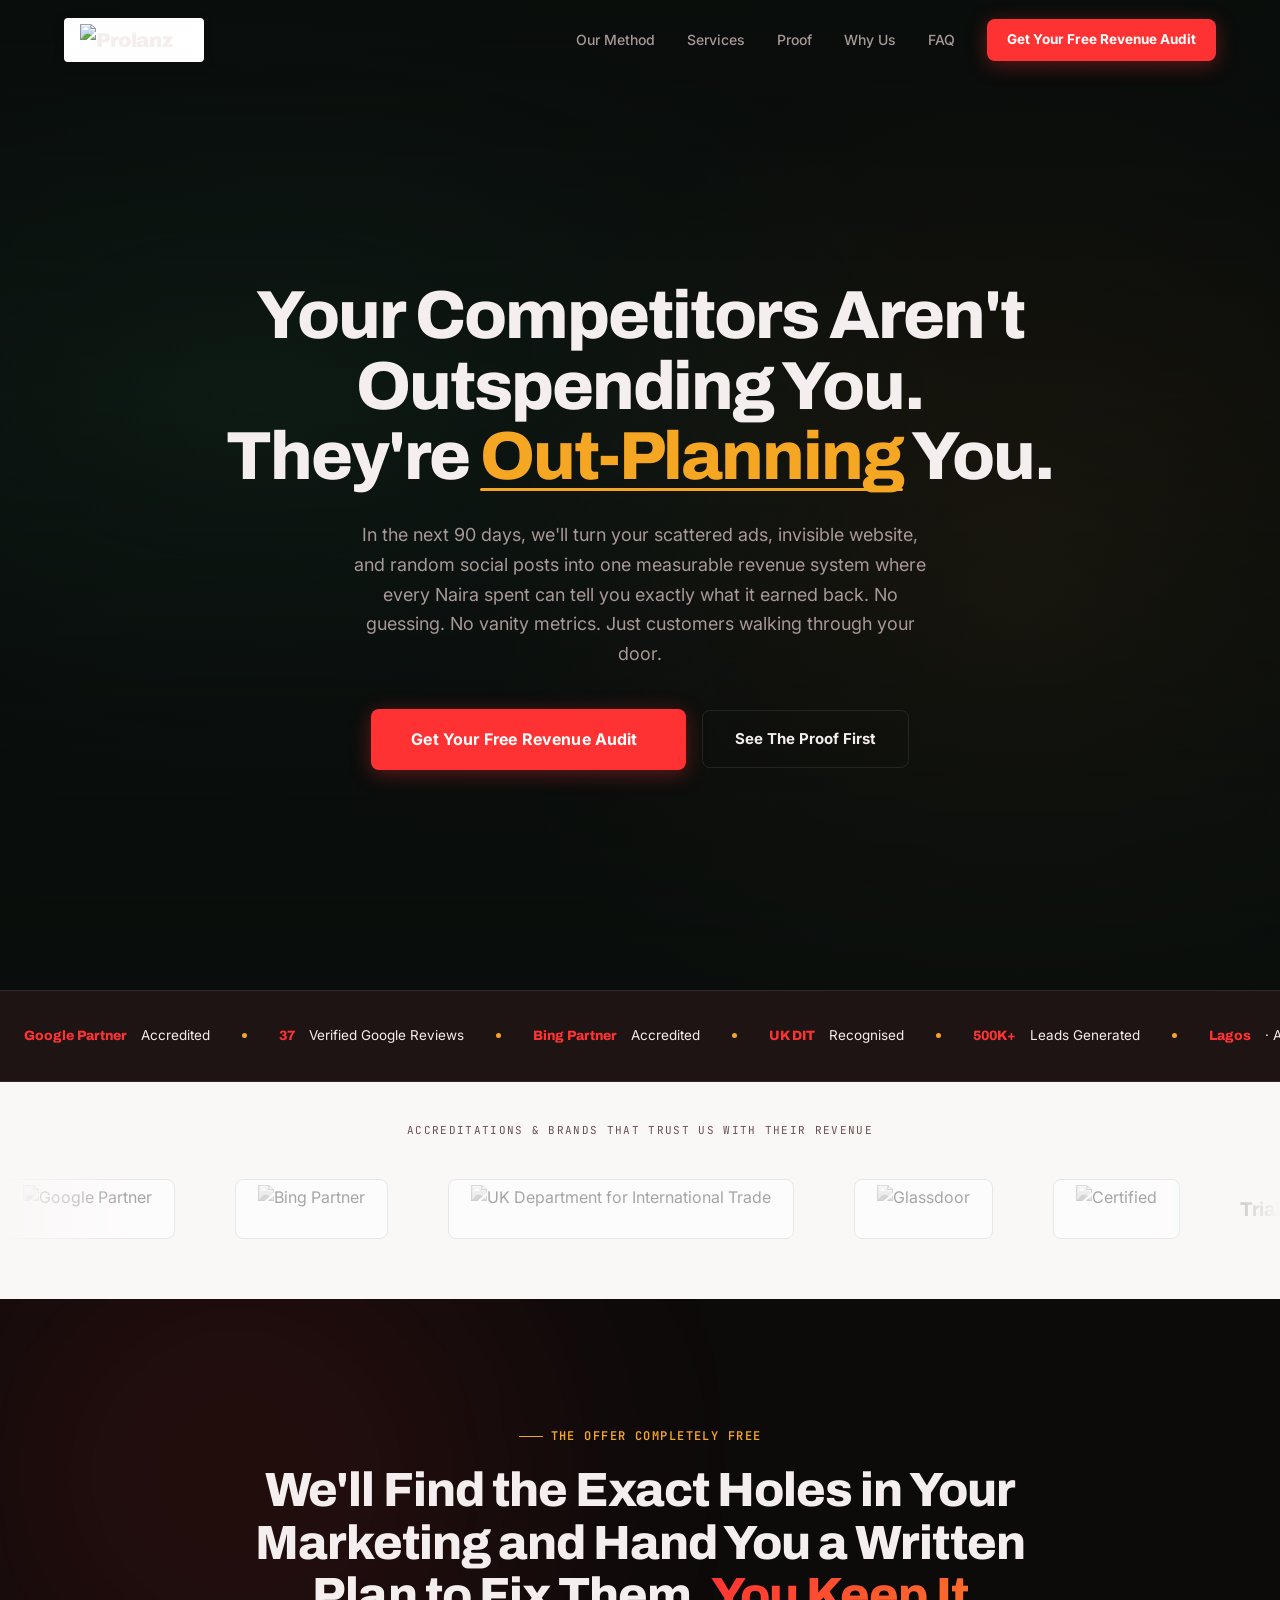
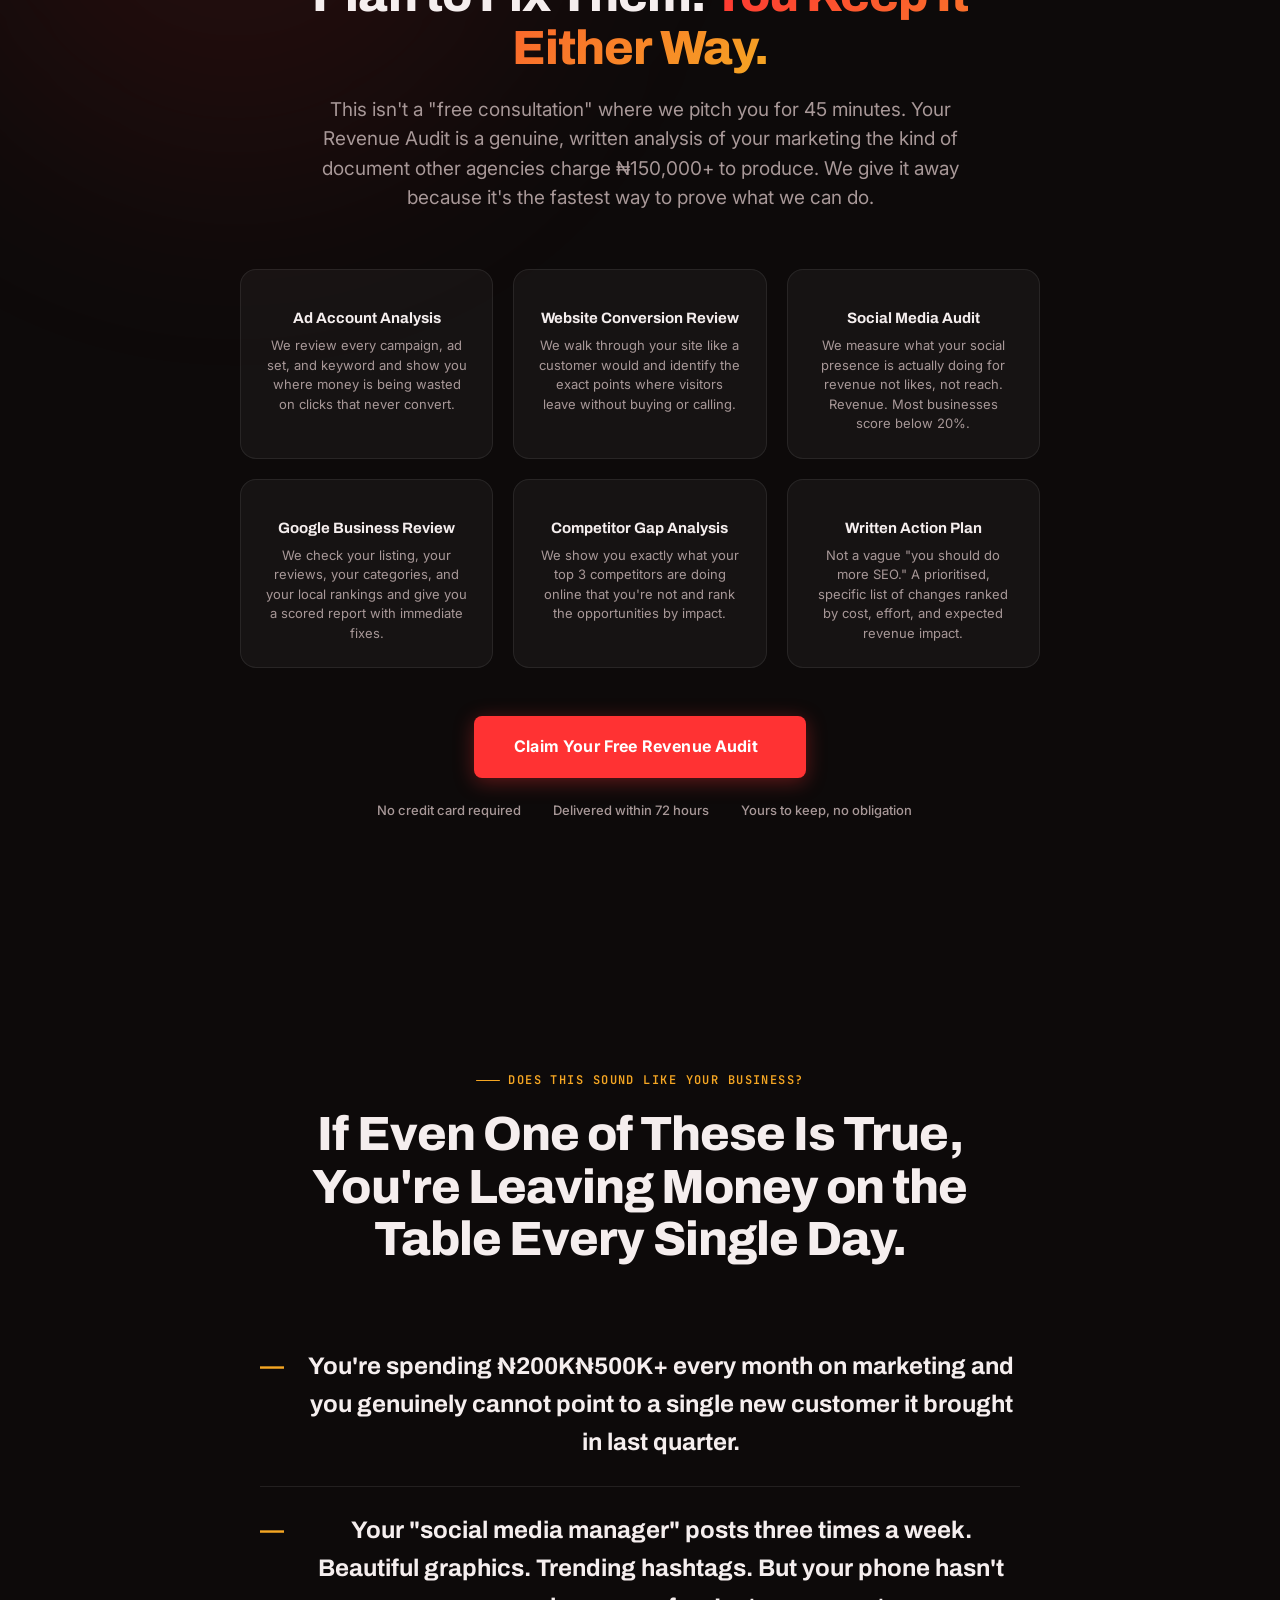
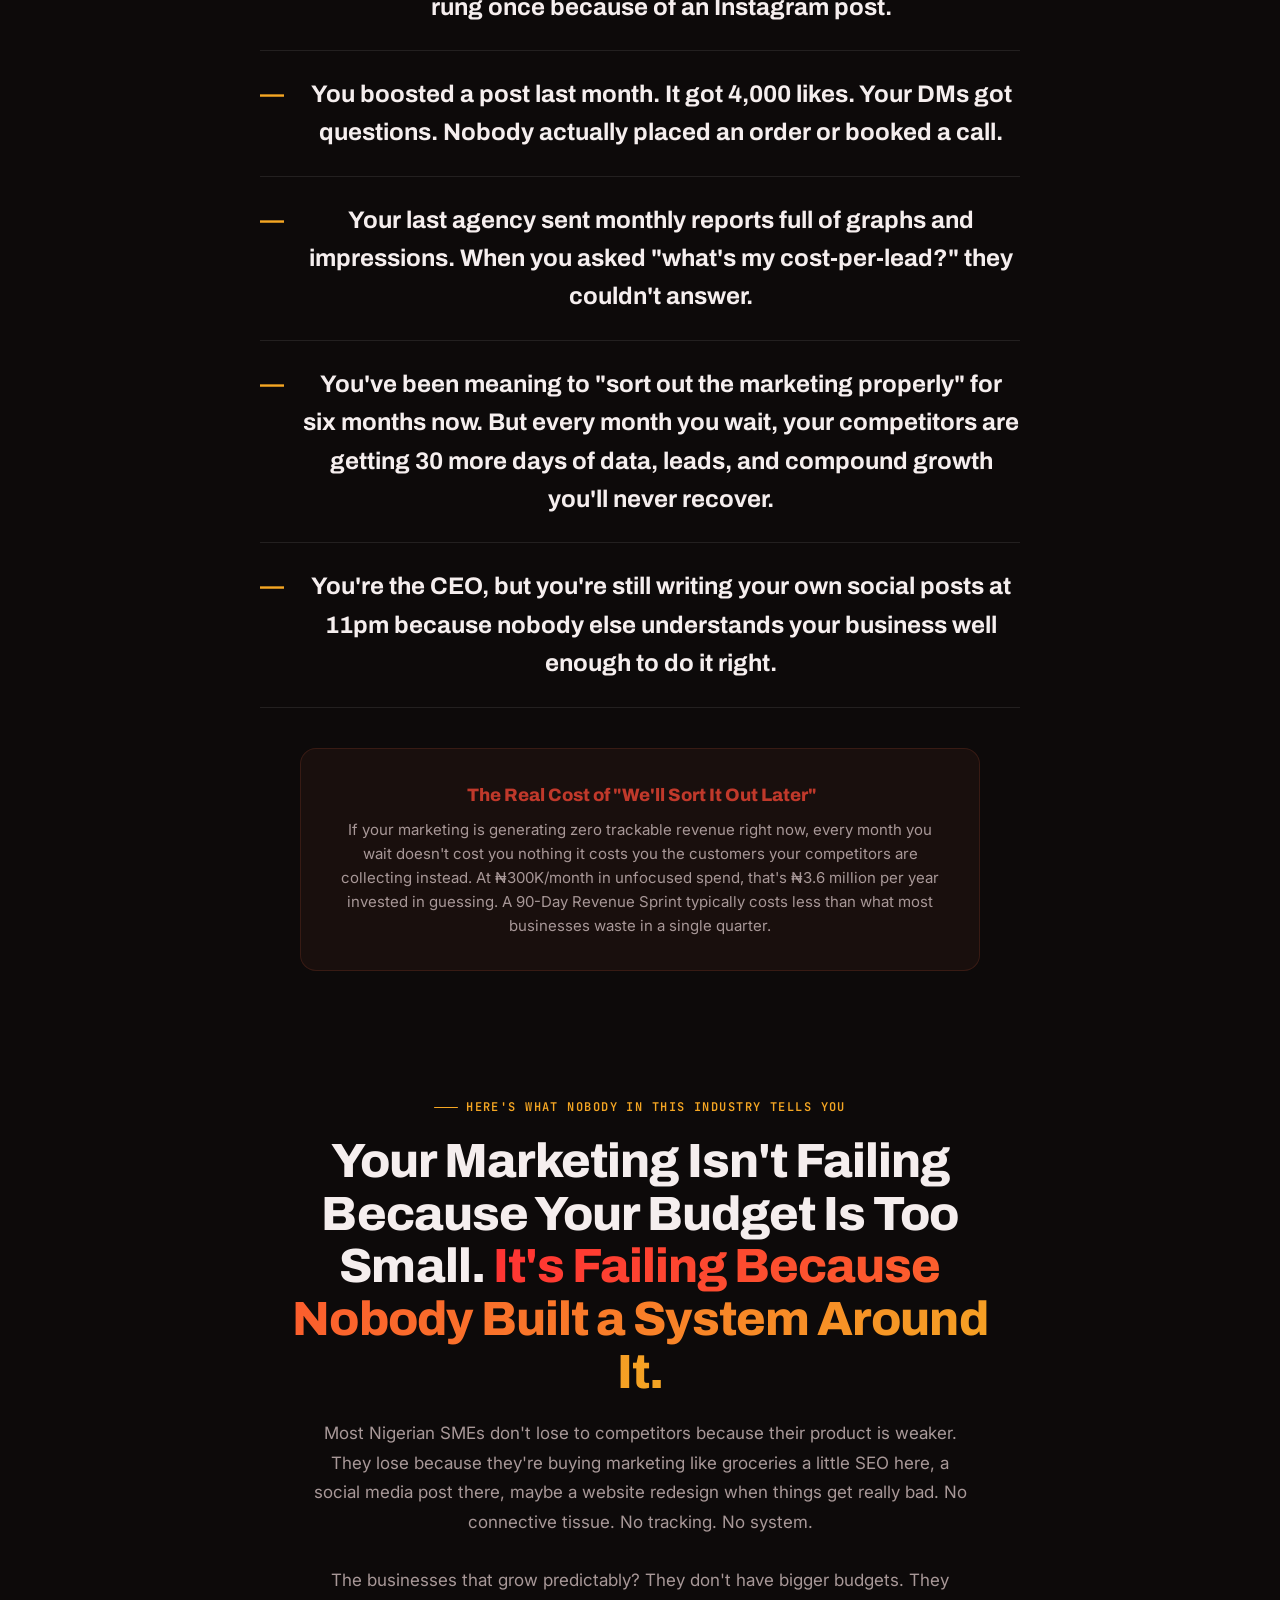
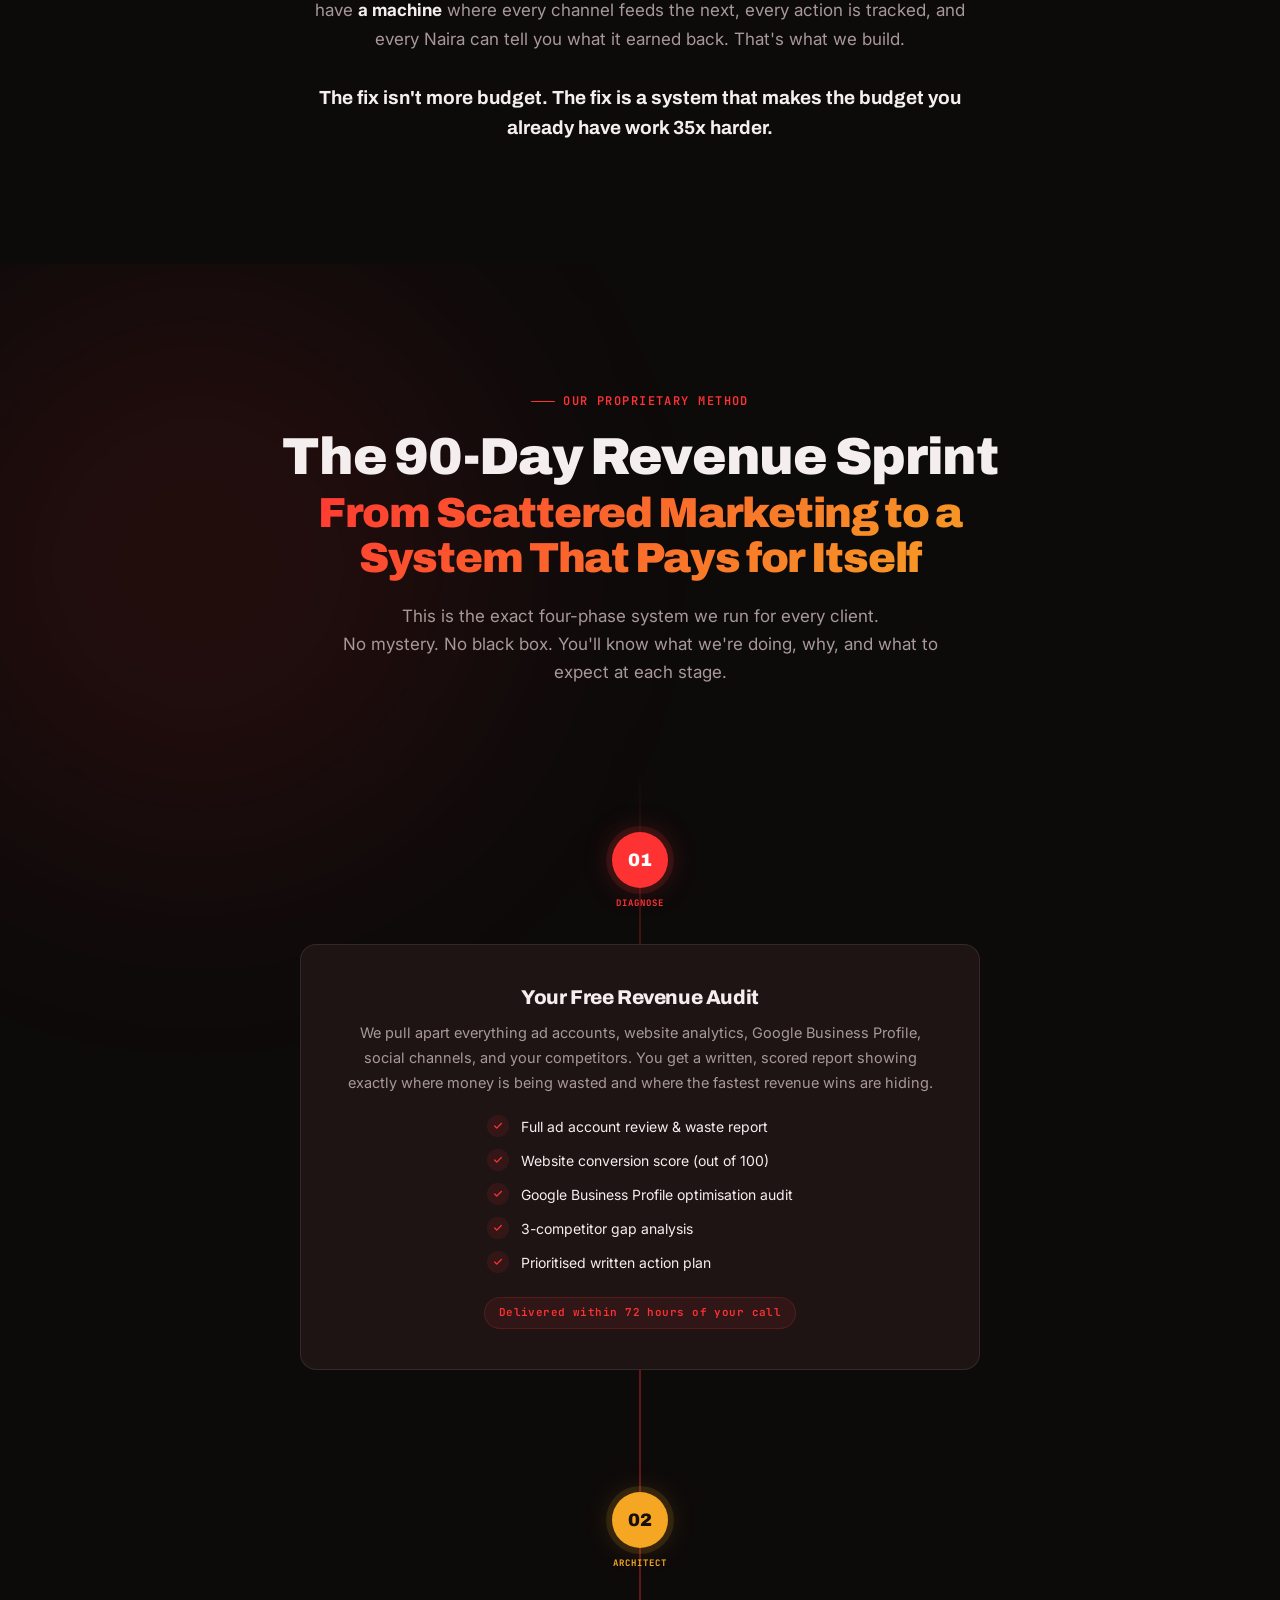
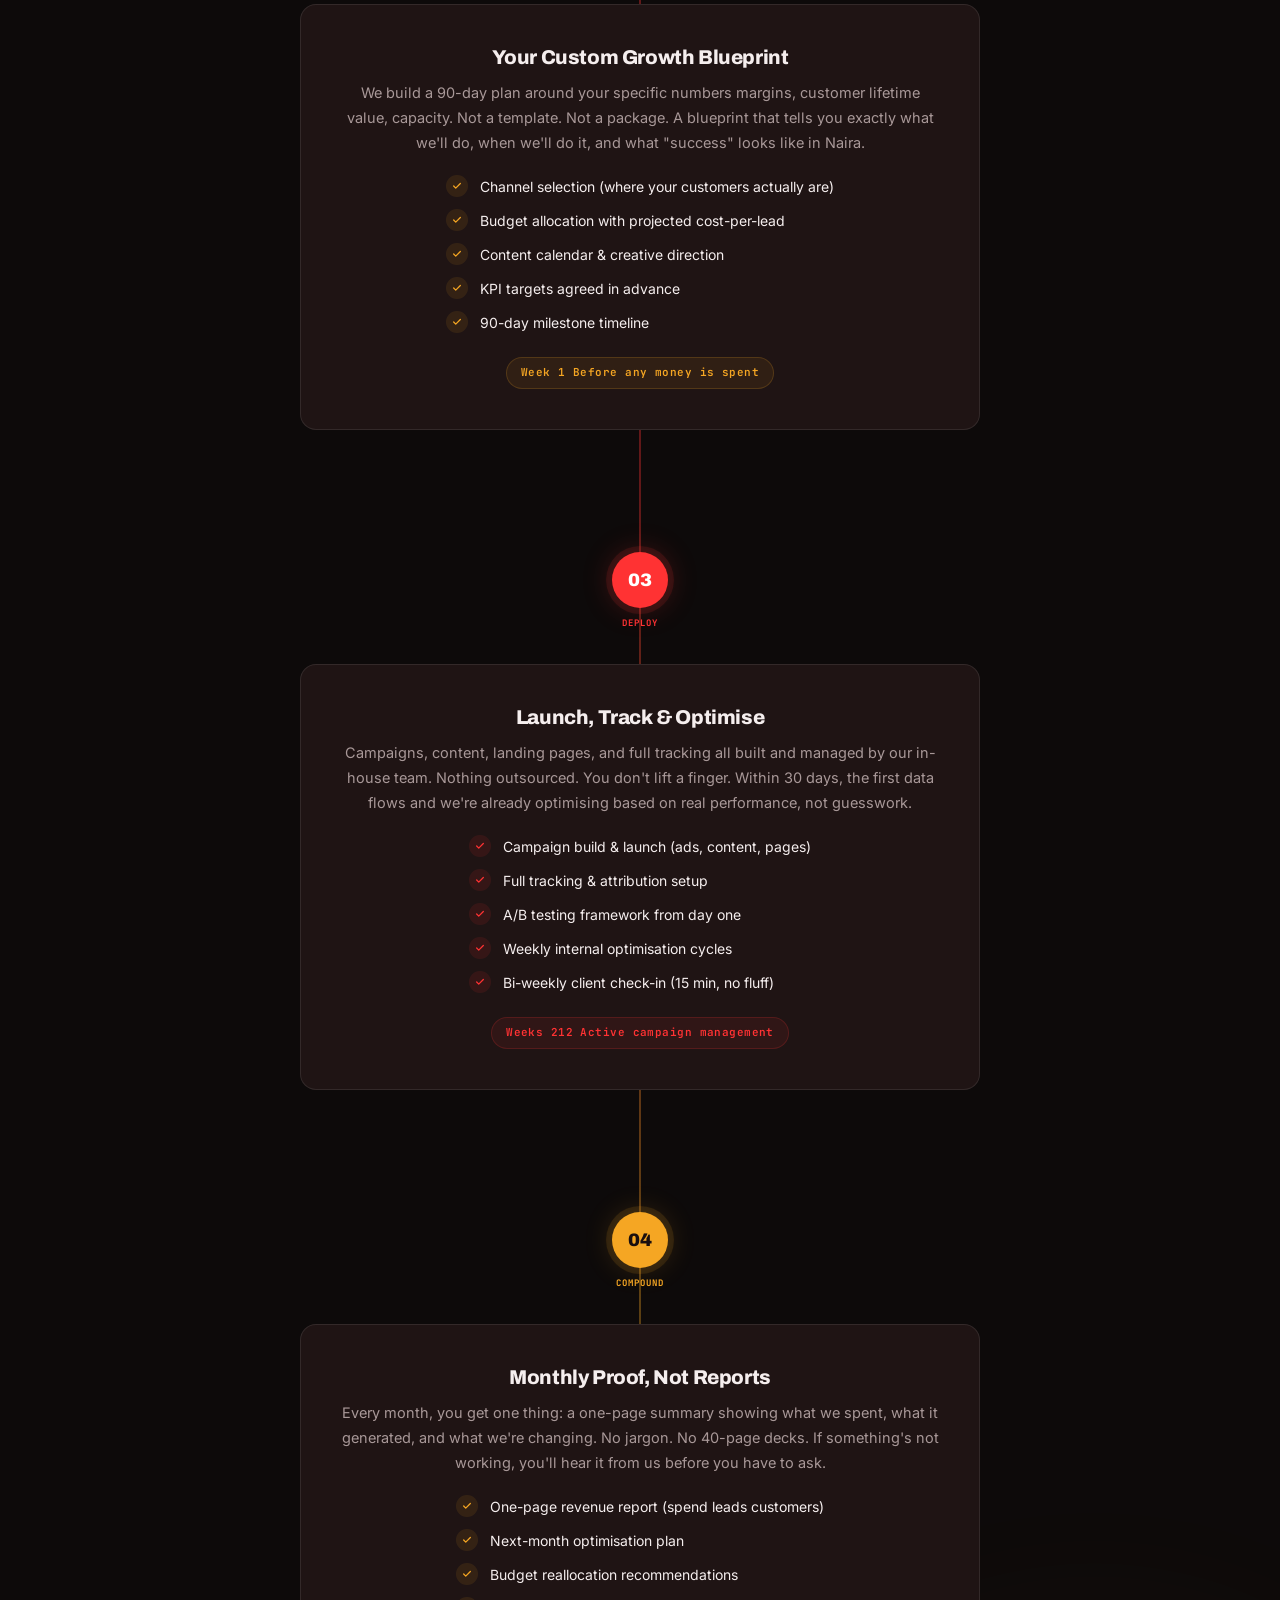
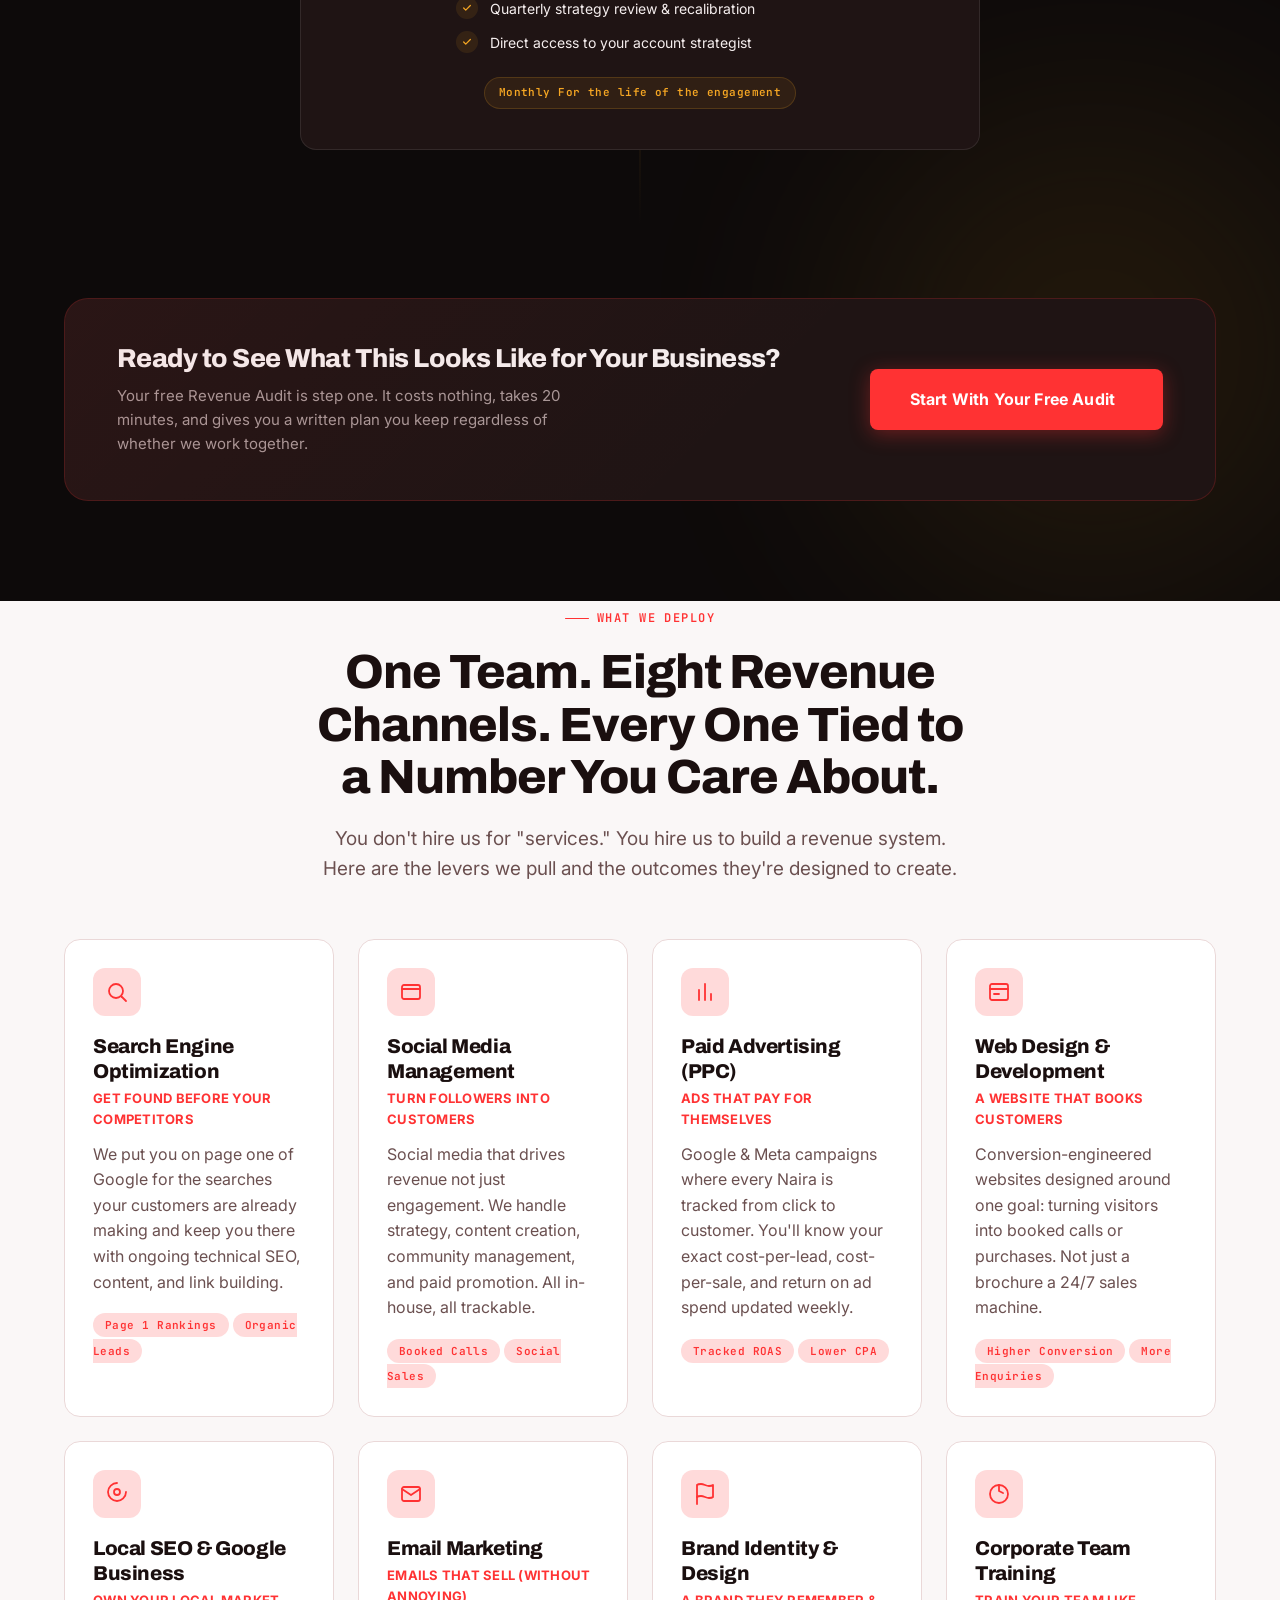
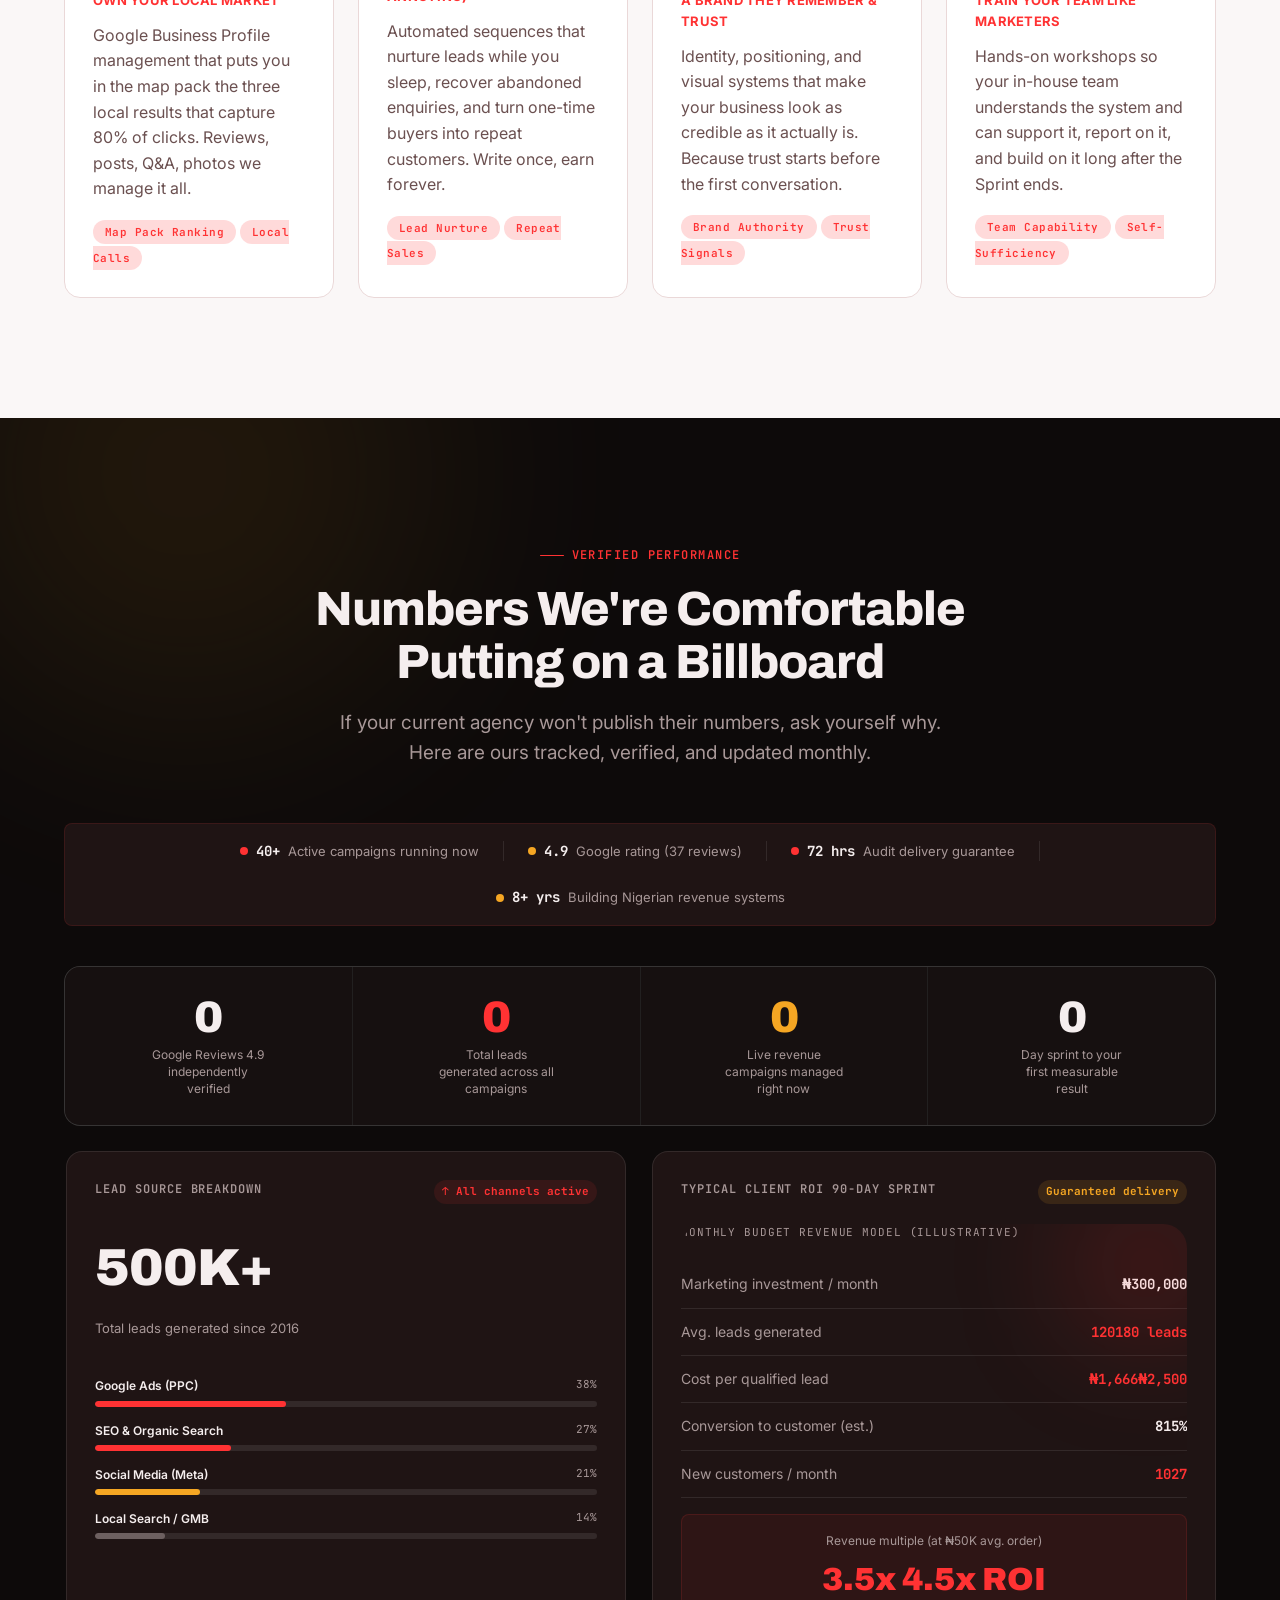
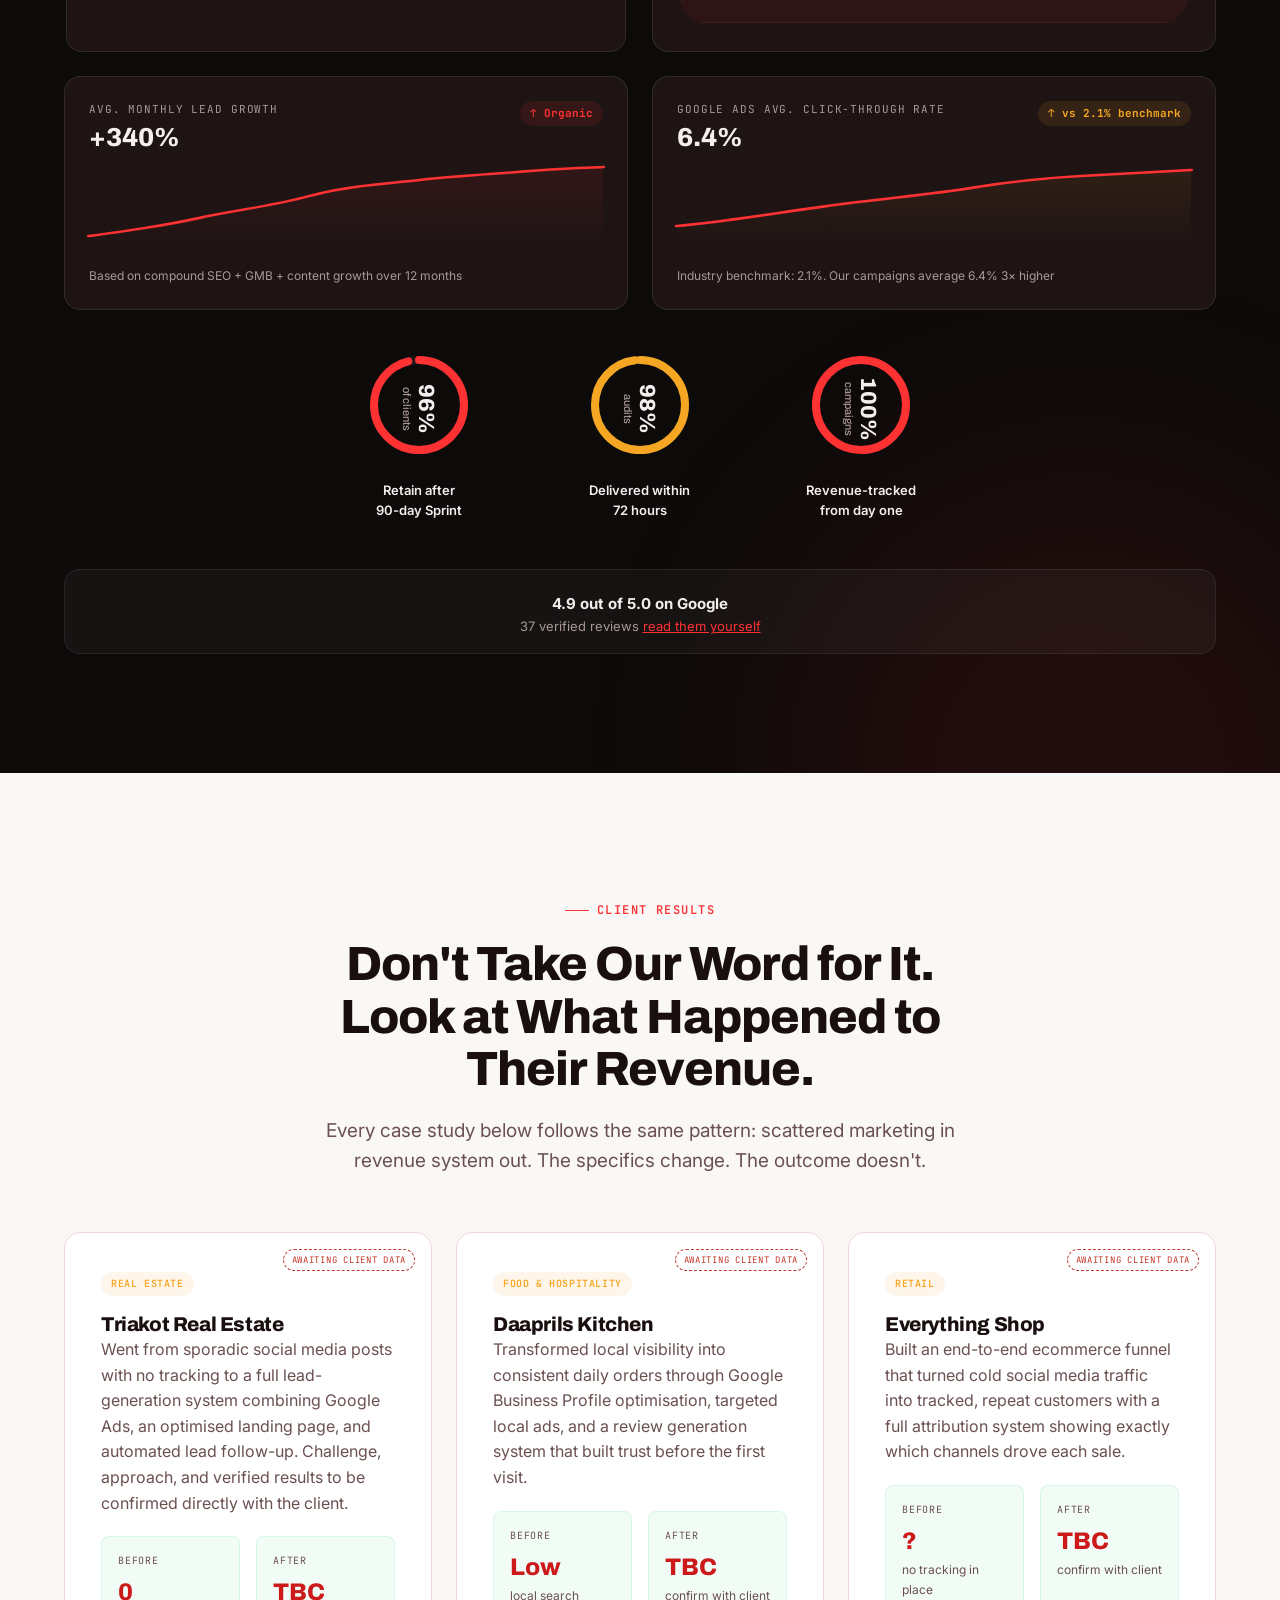
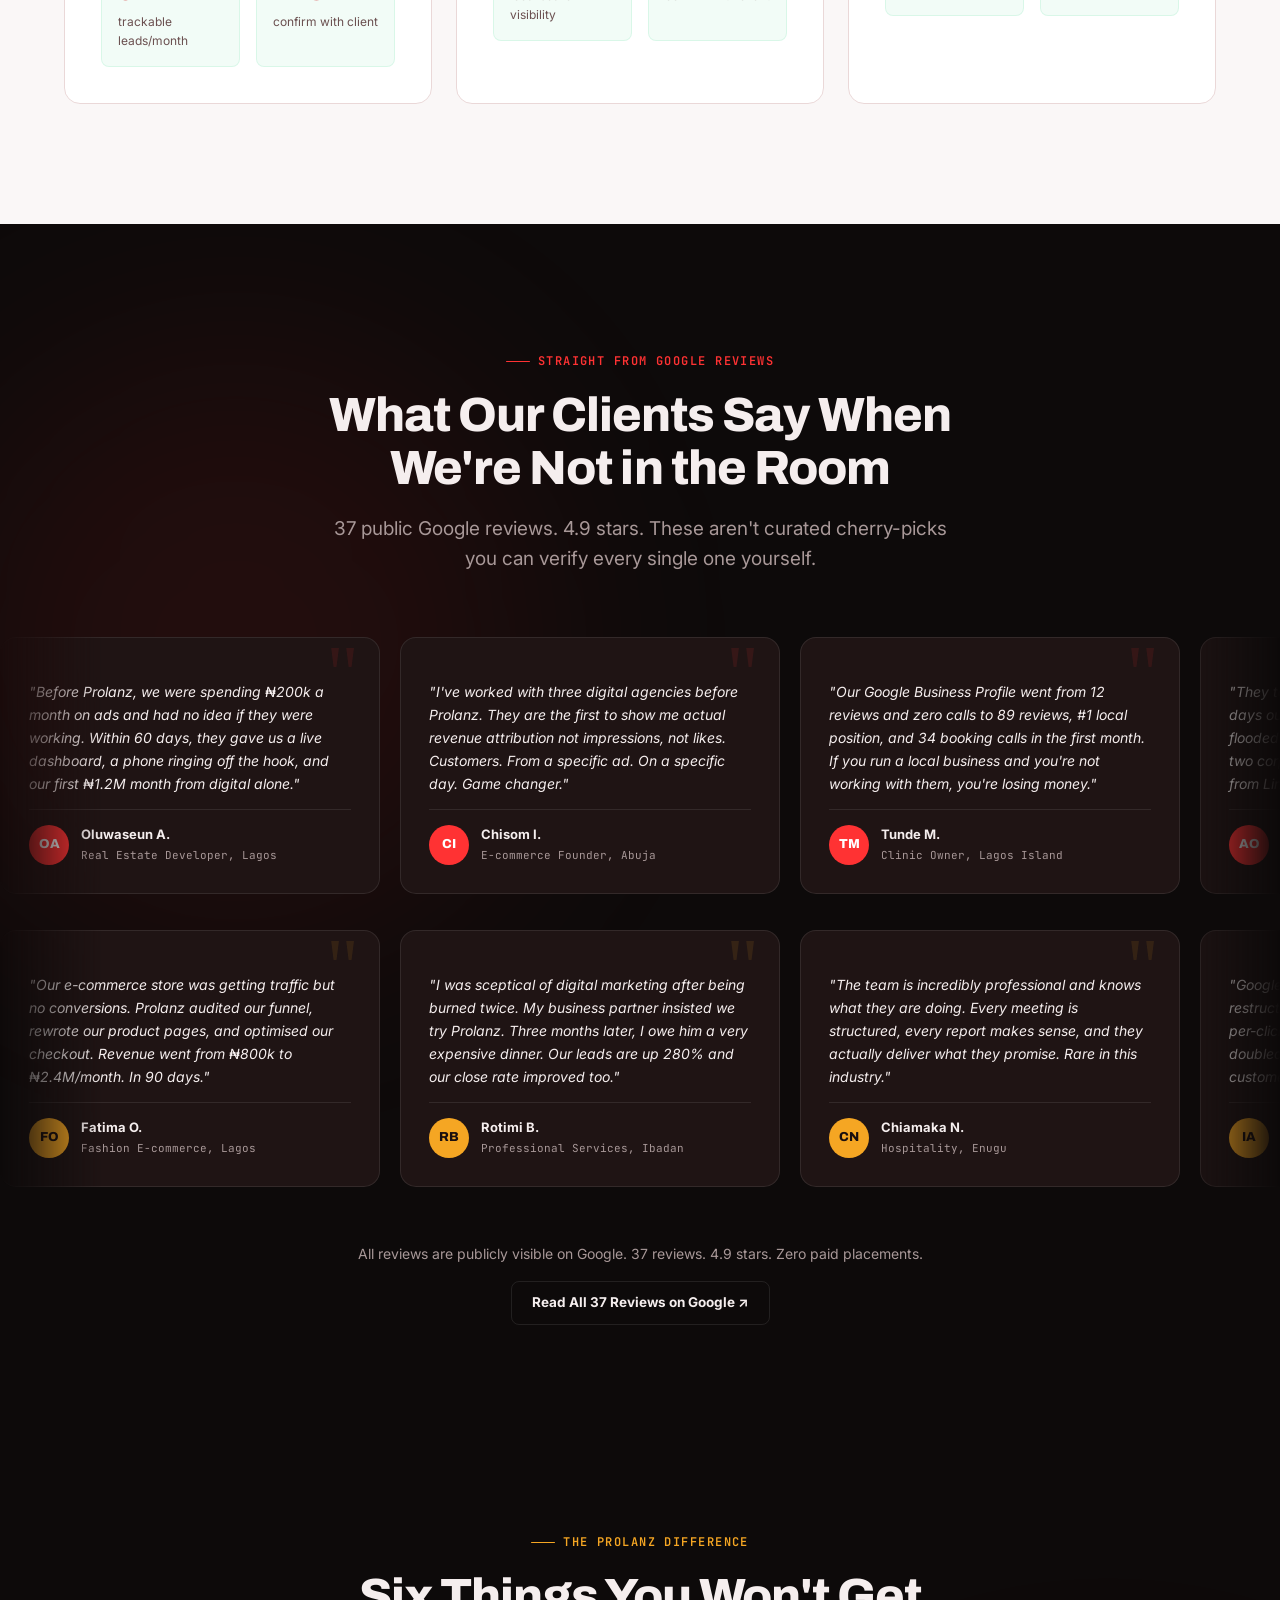
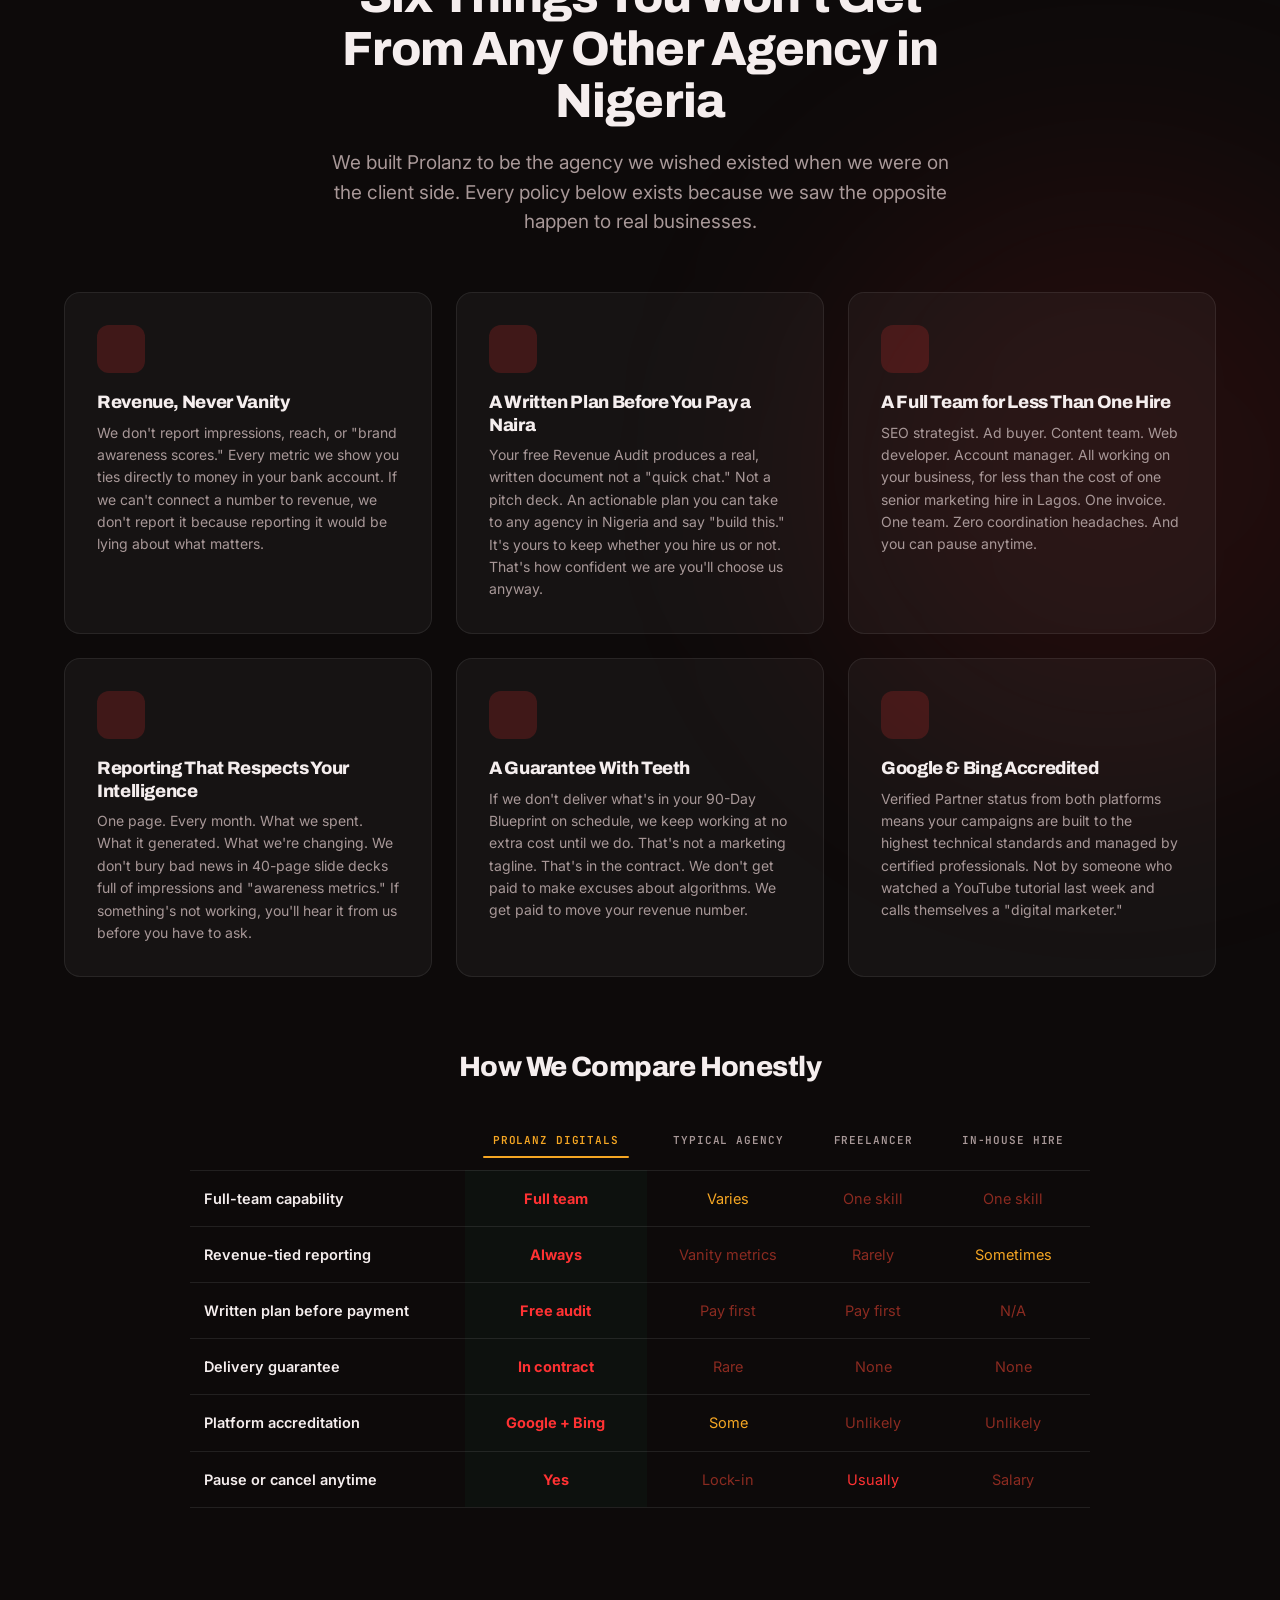
==== index.html @ 618ce80a "Add files via upload" ====
<!DOCTYPE html>
<html lang="en">

<head>
  <meta charset="UTF-8">
  <meta name="viewport" content="width=device-width, initial-scale=1.0">
  <title>Prolanz Digitals Your Marketing Budget Should Be Your Most Profitable Employee</title>
  <meta name="description"
    content="Prolanz Digitals turns wasted ad spend into booked customers for Nigerian SMEs. Get a free Revenue Audit  a written plan showing exactly where your marketing budget is leaking money.">
  <link rel="preconnect" href="https://fonts.googleapis.com">
  <link rel="preconnect" href="https://fonts.gstatic.com" crossorigin>
  <link
    href="https://fonts.googleapis.com/css2?family=Archivo:wght@600;700;800;900&family=Inter:wght@400;500;600;700;800&family=JetBrains+Mono:wght@400;500;600;700&display=swap"
    rel="stylesheet">
  <link rel="stylesheet" href="style.css">
  <link rel="stylesheet" href="visuals.css">
  <link rel="stylesheet" href="metrics.css">
  <link rel="stylesheet" href="marquee.css">
  <link rel="stylesheet" href="method.css">
</head>

<body>

  <div class="preloader" aria-hidden="true">
    <div class="logo-wrapper-light">
      <img
        src="https://prolanzdigitals.com/wp-content/uploads/2024/02/cropped-Prolanz-Digital-Marketing-Agency-in-Nigeria.png"
        alt="Prolanz Digital Marketing Agency" class="preloader__logo-img" width="180" height="53" loading="eager">
    </div>
  </div>

  <!-- SCROLL PROGRESS -->
  <div class="scroll-progress" aria-hidden="true"></div>

  <!-- ════════════════════════════════════════════════════════
       NAVIGATION
       Glassmorphism sticky nav  CTA always visible
       ════════════════════════════════════════════════════════ -->
  <nav class="nav" id="mainNav">
    <div class="nav__inner">
      <a href="#top" class="nav__logo logo-wrapper-light" aria-label="Prolanz Digitals  Home">
        <img
          src="https://prolanzdigitals.com/wp-content/uploads/2024/02/cropped-Prolanz-Digital-Marketing-Agency-in-Nigeria.png"
          alt="Prolanz Digital Marketing Agency in Nigeria" class="nav__logo-img" width="148" height="44"
          loading="eager">
      </a>
      <button class="nav__toggle" id="navToggle" aria-label="Toggle menu">☰</button>
      <div class="nav__links" id="navLinks">
        <a href="#method">Our Method</a>
        <a href="#services">Services</a>
        <a href="#results">Proof</a>
        <a href="#why">Why Us</a>
        <a href="#faq">FAQ</a>
        <a href="#book" class="btn btn--primary btn--sm">Get Your Free Revenue Audit</a>
      </div>
    </div>
  </nav>

  <!-- ════════════════════════════════════════════════════════
       SECTION 01  HERO
       Objective: Stop the scroll. Name the outcome. Earn the click.
       Psychology: Pattern Interrupt  Future Pacing  Authority
       ════════════════════════════════════════════════════════ -->
  <section class="hero" id="top">
    <div class="hero__gradient"></div>
    <div class="hero__bg">
      <img src="https://prolanzdigitals.com/wp-content/uploads/2024/09/banner12-1024x804.png" alt="" loading="eager">
      <img src="https://prolanzdigitals.com/wp-content/uploads/2024/09/JED4377.jpg" alt="" loading="eager">
      <img src="https://prolanzdigitals.com/wp-content/uploads/2024/09/prolanzteam-1-1024x683.jpg" alt=""
        loading="lazy">
      <img src="https://prolanzdigitals.com/wp-content/uploads/2024/09/prolanzgroup-1024x862.png" alt="" loading="lazy">
      <img src="https://prolanzdigitals.com/wp-content/uploads/2024/09/ladies2-1.png" alt="" loading="lazy">
      <div class="hero__scrim"></div>
    </div>



    <div class="hero__content">

      <h1 class="hero__title">Your Competitors Aren't<br>Outspending You.<br>They're <em>Out-Planning</em> You.</h1>
      <p class="hero__subhead">In the next 90 days, we'll turn your scattered ads, invisible website, and random social
        posts into one measurable revenue system where every Naira spent can tell you exactly what it earned back. No
        guessing. No vanity metrics. Just customers walking through your door.</p>
      <div class="hero__cta-group">
        <a href="#book" class="btn btn--primary btn--lg">
          Get Your Free Revenue Audit
          <span class="btn__arrow"></span>
        </a>
        <a href="#results" class="btn btn--outline">See The Proof First</a>
      </div>

  </section>

  <!-- ════════════════════════════════════════════════════════
       CREDIBILITY MARQUEE
       ════════════════════════════════════════════════════════ -->
  <div class="ticker">
    <div class="marquee">
      <div class="marquee__content">
        <span><strong>Google Partner</strong> Accredited</span>
        <span class="marquee__dot"></span>
        <span><strong>37</strong> Verified Google Reviews</span>
        <span class="marquee__dot"></span>
        <span><strong>Bing Partner</strong> Accredited</span>
        <span class="marquee__dot"></span>
        <span><strong>UK DIT</strong> Recognised</span>
        <span class="marquee__dot"></span>
        <span><strong>500K+</strong> Leads Generated</span>
        <span class="marquee__dot"></span>
        <span><strong>Lagos</strong> · Abuja · Cameroon · India</span>
        <span class="marquee__dot"></span>
        <span><strong>8+ Years</strong> in Business</span>
        <span class="marquee__dot"></span>
        <span><strong>40+</strong> Active Campaigns</span>
        <span class="marquee__dot"></span>

        <!-- Duplicated for seamless scrolling -->
        <span><strong>Google Partner</strong> Accredited</span>
        <span class="marquee__dot"></span>
        <span><strong>37</strong> Verified Google Reviews</span>
        <span class="marquee__dot"></span>
        <span><strong>Bing Partner</strong> Accredited</span>
        <span class="marquee__dot"></span>
        <span><strong>UK DIT</strong> Recognised</span>
        <span class="marquee__dot"></span>
        <span><strong>500K+</strong> Leads Generated</span>
        <span class="marquee__dot"></span>
        <span><strong>Lagos</strong> · Abuja · Cameroon · India</span>
        <span class="marquee__dot"></span>
        <span><strong>8+ Years</strong> in Business</span>
        <span class="marquee__dot"></span>
        <span><strong>40+</strong> Active Campaigns</span>
        <span class="marquee__dot"></span>
      </div>
    </div>
  </div>

  <!-- ════════════════════════════════════════════════════════
       SECTION 02  CLIENT LOGOS
       ════════════════════════════════════════════════════════ -->
  <section class="section--light logos__section" style="overflow:hidden;">
    <div class="container">
      <p class="logos__label reveal">Accreditations &amp; brands that trust us with their revenue</p>
    </div>
    <div class="logos-marquee-wrapper reveal">
      <div class="logos-marquee-track">
        <!-- Item Group 1 -->
        <div class="logos__badge"><img
            src="https://prolanzdigitals.com/wp-content/uploads/2020/12/googlepartner-300x113.jpg" alt="Google Partner">
        </div>
        <div class="logos__badge"><img src="https://prolanzdigitals.com/wp-content/uploads/2020/12/bing.jpg"
            alt="Bing Partner"></div>
        <div class="logos__badge"><img src="https://prolanzdigitals.com/wp-content/uploads/2020/12/DIT-UK-300x141.png"
            alt="UK Department for International Trade"></div>
        <div class="logos__badge"><img src="https://prolanzdigitals.com/wp-content/uploads/2020/12/glassdoor.png"
            alt="Glassdoor"></div>
        <div class="logos__badge"><img src="https://prolanzdigitals.com/wp-content/uploads/2020/12/certified.png"
            alt="Certified"></div>
        <div class="logos__word"><span>Triakot Real Estate</span></div>
        <div class="logos__word"><span>Daaprils Kitchen</span></div>
        <div class="logos__word"><span>Everything Shop</span></div>

        <!-- Duplicated for seamless loop -->
        <div class="logos__badge"><img
            src="https://prolanzdigitals.com/wp-content/uploads/2020/12/googlepartner-300x113.jpg" alt="Google Partner">
        </div>
        <div class="logos__badge"><img src="https://prolanzdigitals.com/wp-content/uploads/2020/12/bing.jpg"
            alt="Bing Partner"></div>
        <div class="logos__badge"><img src="https://prolanzdigitals.com/wp-content/uploads/2020/12/DIT-UK-300x141.png"
            alt="UK Department for International Trade"></div>
        <div class="logos__badge"><img src="https://prolanzdigitals.com/wp-content/uploads/2020/12/glassdoor.png"
            alt="Glassdoor"></div>
        <div class="logos__badge"><img src="https://prolanzdigitals.com/wp-content/uploads/2020/12/certified.png"
            alt="Certified"></div>
        <div class="logos__word"><span>Triakot Real Estate</span></div>
        <div class="logos__word"><span>Daaprils Kitchen</span></div>
        <div class="logos__word"><span>Everything Shop</span></div>
      </div>
    </div>
  </section>

  <!-- ════════════════════════════════════════════════════════
       SECTION 03  THE OFFER (DETAILED)
       Psychology: Reciprocity + Specificity
       Make the free audit feel like a $2,000 deliverable.
       ════════════════════════════════════════════════════════ -->
  <section class="section--dark relative overflow-hidden">
    <div class="glow-accent glow-accent--emerald" style="top:-10%;left:-5%;" aria-hidden="true"></div>
    <div class="container text-center">
      <div class="section-head reveal" style="max-width:780px;">
        <p class="eyebrow eyebrow--gold">The Offer Completely Free</p>
        <h2>We'll Find the Exact Holes in Your Marketing and Hand You a Written Plan to Fix Them.
          <span class="gradient-text">You Keep It Either Way.</span>
        </h2>
        <p class="lede" style="color:var(--muted-on-dark);">This isn't a "free consultation" where we pitch you for
          45 minutes. Your Revenue Audit is a genuine, written analysis of your marketing the kind of document other
          agencies charge ₦150,000+ to produce. We give it away because it's the fastest way to prove what we can
          do.</p>
      </div>

      <!-- What the Audit Includes -->
      <div class="audit-grid reveal stagger">
        <div class="audit-item">
          <div class="audit-item__icon"></div>
          <h4>Ad Account Analysis</h4>
          <p>We review every campaign, ad set, and keyword and show you where money is being wasted on clicks that
            never convert.</p>
        </div>
        <div class="audit-item">
          <div class="audit-item__icon"></div>
          <h4>Website Conversion Review</h4>
          <p>We walk through your site like a customer would and identify the exact points where visitors leave
            without
            buying or calling.</p>
        </div>
        <div class="audit-item">
          <div class="audit-item__icon"></div>
          <h4>Social Media Audit</h4>
          <p>We measure what your social presence is actually doing for revenue not likes, not reach. Revenue. Most
            businesses score below 20%.</p>
        </div>
        <div class="audit-item">
          <div class="audit-item__icon"></div>
          <h4>Google Business Review</h4>
          <p>We check your listing, your reviews, your categories, and your local rankings and give you a scored
            report with immediate fixes.</p>
        </div>
        <div class="audit-item">
          <div class="audit-item__icon"></div>
          <h4>Competitor Gap Analysis</h4>
          <p>We show you exactly what your top 3 competitors are doing online that you're not and rank the
            opportunities by impact.</p>
        </div>
        <div class="audit-item">
          <div class="audit-item__icon"></div>
          <h4>Written Action Plan</h4>
          <p>Not a vague "you should do more SEO." A prioritised, specific list of changes ranked by cost, effort, and
            expected revenue impact.</p>
        </div>
      </div>

      <div style="margin-top:48px;" class="reveal">
        <a href="#book" class="btn btn--primary btn--lg">
          Claim Your Free Revenue Audit
          <span class="btn__arrow"></span>
        </a>
        <div class="trust-strip" style="margin-top:20px;">
          <span class="trust-strip__item"><span class="icon"></span> No credit card required</span>
          <span class="trust-strip__item"><span class="icon">️</span> Delivered within 72 hours</span>
          <span class="trust-strip__item"><span class="icon"></span> Yours to keep, no obligation</span>
        </div>
      </div>
    </div>
  </section>

  <!-- ════════════════════════════════════════════════════════
       SECTION 04  PAIN AMPLIFICATION (DETAILED)
       Psychology: Loss Aversion + Mirror Effect
       Each bullet is a scene from their real life.
       ════════════════════════════════════════════════════════ -->
  <section class="section--dark">
    <div class="container text-center">
      <div class="section-head reveal" style="max-width:760px;">
        <p class="eyebrow eyebrow--gold">Does This Sound Like Your Business?</p>
        <h2>If Even One of These Is True, You're Leaving Money on the Table Every Single Day.</h2>
      </div>
      <ul class="pain__list">
        <li>You're spending ₦200K₦500K+ every month on marketing and you genuinely cannot point to a single new
          customer it brought in last quarter.</li>
        <li>Your "social media manager" posts three times a week. Beautiful graphics. Trending hashtags. But your phone
          hasn't rung once because of an Instagram post.</li>
        <li>You boosted a post last month. It got 4,000 likes. Your DMs got questions. Nobody actually placed an order
          or booked a call.</li>
        <li>Your last agency sent monthly reports full of graphs and impressions. When you asked "what's my
          cost-per-lead?" they couldn't answer.</li>
        <li>You've been meaning to "sort out the marketing properly" for six months now. But every month you wait, your
          competitors are getting 30 more days of data, leads, and compound growth you'll never recover.</li>
        <li>You're the CEO, but you're still writing your own social posts at 11pm because nobody else understands your
          business well enough to do it right.</li>
      </ul>

      <!-- Cost of Inaction Box -->
      <div class="cost-box reveal">
        <h4>️ The Real Cost of "We'll Sort It Out Later"</h4>
        <p>If your marketing is generating zero trackable revenue right now, every month you wait doesn't cost you
          nothing it costs you the customers your competitors are collecting instead. At ₦300K/month in unfocused
          spend, that's ₦3.6 million per year invested in guessing. A 90-Day Revenue Sprint typically costs less than
          what most businesses waste in a single quarter.</p>
      </div>
    </div>
  </section>

  <!-- ════════════════════════════════════════════════════════
       SECTION 05  THE BRIDGE (DETAILED)
       Psychology: Authority through education
       Reframe the problem: it's not you, it's the approach.
       ════════════════════════════════════════════════════════ -->
  <section class="section--dark pt-0">
    <div class="container text-center" style="max-width:780px;">
      <div class="reveal">
        <p class="eyebrow eyebrow--gold">Here's What Nobody in This Industry Tells You</p>
        <h2>Your Marketing Isn't Failing Because Your Budget Is Too Small.
          <span class="gradient-text">It's Failing Because Nobody Built a System Around It.</span>
        </h2>
        <p style="color:var(--muted-on-dark);font-size:17px;line-height:1.75;max-width:660px;margin:0 auto 28px;">
          Most Nigerian SMEs don't lose to competitors because their product is weaker. They lose because they're buying
          marketing like groceries a little SEO here, a social media post there, maybe a website redesign when things
          get really bad. No connective tissue. No tracking. No system.</p>
        <p style="color:var(--muted-on-dark);font-size:17px;line-height:1.75;max-width:660px;margin:0 auto 28px;">
          The businesses that grow predictably? They don't have bigger budgets. They have <strong
            style="color:var(--text-on-dark);">a machine</strong> where every channel feeds the next, every action is
          tracked, and every Naira can tell you what it earned back. That's what we build.</p>
        <p
          style="color:var(--text-on-dark);font-size:19px;font-weight:700;font-family:var(--display);max-width:660px;margin:0 auto;">
          The fix isn't more budget. The fix is a system that makes the budget you already have work 35x harder.</p>
      </div>
    </div>
  </section>

  <!-- ════════════════════════════════════════════════════════
       SECTION 06  THE METHOD (PREMIUM TIMELINE)
       Psychology: Proprietary framework = Authority + Tangibility
       ════════════════════════════════════════════════════════ -->
  <section class="method-section section--dark" id="method">

    <!-- Decorative background glows -->
    <div class="glow-accent glow-accent--brand" style="top:0;left:-8%;opacity:0.7;" aria-hidden="true"></div>
    <div class="glow-accent glow-accent--gold" style="bottom:0;right:-5%;opacity:0.5;" aria-hidden="true"></div>

    <div class="container">

      <!-- ── Section Head (centered) ── -->
      <div class="method-head reveal">
        <p class="eyebrow eyebrow--brand">Our Proprietary Method</p>
        <h2 class="method-head__title">
          The 90-Day Revenue Sprint
          <span class="gradient-text">From Scattered Marketing to a System That Pays for Itself</span>
        </h2>
        <p class="method-head__sub">This is the exact four-phase system we run for every client.<br>No mystery. No black
          box. You'll know what we're doing, why, and what to expect at each stage.</p>
      </div>

      <!-- ── Timeline ── -->
      <div class="method-timeline">

        <!-- Vertical connecting line -->
        <div class="method-timeline__line" aria-hidden="true"></div>

        <!-- ── PHASE 01 ── -->
        <div class="method-step reveal">
          <div class="method-step__badge">
            <span class="method-step__num">01</span>
            <span class="method-step__phase">DIAGNOSE</span>
          </div>
          <div class="method-step__connector" aria-hidden="true"></div>
          <div class="method-step__card">
            <h3 class="method-step__title">Your Free Revenue Audit</h3>
            <p class="method-step__desc">We pull apart everything ad accounts, website analytics, Google Business
              Profile, social channels, and your competitors. You get a written, scored report showing exactly where
              money is being wasted and where the fastest revenue wins are hiding.</p>
            <ul class="method-step__deliverables">
              <li>Full ad account review &amp; waste report</li>
              <li>Website conversion score (out of 100)</li>
              <li>Google Business Profile optimisation audit</li>
              <li>3-competitor gap analysis</li>
              <li>Prioritised written action plan</li>
            </ul>
            <div class="method-step__timeline-pill"> Delivered within 72 hours of your call</div>
          </div>
        </div>

        <!-- ── PHASE 02 ── -->
        <div class="method-step method-step--alt reveal">
          <div class="method-step__badge method-step__badge--gold">
            <span class="method-step__num">02</span>
            <span class="method-step__phase">ARCHITECT</span>
          </div>
          <div class="method-step__connector" aria-hidden="true"></div>
          <div class="method-step__card method-step__card--alt">
            <h3 class="method-step__title">Your Custom Growth Blueprint</h3>
            <p class="method-step__desc">We build a 90-day plan around your specific numbers margins, customer lifetime
              value, capacity. Not a template. Not a package. A blueprint that tells you exactly what we'll do, when
              we'll do it, and what "success" looks like in Naira.</p>
            <ul class="method-step__deliverables">
              <li>Channel selection (where your customers actually are)</li>
              <li>Budget allocation with projected cost-per-lead</li>
              <li>Content calendar &amp; creative direction</li>
              <li>KPI targets agreed in advance</li>
              <li>90-day milestone timeline</li>
            </ul>
            <div class="method-step__timeline-pill method-step__timeline-pill--gold"> Week 1 Before any money is spent
            </div>
          </div>
        </div>

        <!-- ── PHASE 03 ── -->
        <div class="method-step reveal">
          <div class="method-step__badge">
            <span class="method-step__num">03</span>
            <span class="method-step__phase">DEPLOY</span>
          </div>
          <div class="method-step__connector" aria-hidden="true"></div>
          <div class="method-step__card">
            <h3 class="method-step__title">Launch, Track &amp; Optimise</h3>
            <p class="method-step__desc">Campaigns, content, landing pages, and full tracking all built and managed by
              our in-house team. Nothing outsourced. You don't lift a finger. Within 30 days, the first data flows and
              we're already optimising based on real performance, not guesswork.</p>
            <ul class="method-step__deliverables">
              <li>Campaign build &amp; launch (ads, content, pages)</li>
              <li>Full tracking &amp; attribution setup</li>
              <li>A/B testing framework from day one</li>
              <li>Weekly internal optimisation cycles</li>
              <li>Bi-weekly client check-in (15 min, no fluff)</li>
            </ul>
            <div class="method-step__timeline-pill"> Weeks 212 Active campaign management</div>
          </div>
        </div>

        <!-- ── PHASE 04 ── -->
        <div class="method-step method-step--alt reveal">
          <div class="method-step__badge method-step__badge--gold">
            <span class="method-step__num">04</span>
            <span class="method-step__phase">COMPOUND</span>
          </div>
          <div class="method-step__connector" aria-hidden="true"></div>
          <div class="method-step__card method-step__card--alt">
            <h3 class="method-step__title">Monthly Proof, Not Reports</h3>
            <p class="method-step__desc">Every month, you get one thing: a one-page summary showing what we spent, what
              it generated, and what we're changing. No jargon. No 40-page decks. If something's not working, you'll
              hear it from us before you have to ask.</p>
            <ul class="method-step__deliverables">
              <li>One-page revenue report (spend leads customers)</li>
              <li>Next-month optimisation plan</li>
              <li>Budget reallocation recommendations</li>
              <li>Quarterly strategy review &amp; recalibration</li>
              <li>Direct access to your account strategist</li>
            </ul>
            <div class="method-step__timeline-pill method-step__timeline-pill--gold"> Monthly For the life of the
              engagement</div>
          </div>
        </div>

      </div><!-- /method-timeline -->

      <!-- ── Inline CTA Banner ── -->
      <div class="method-cta reveal">
        <div class="method-cta__inner">
          <div class="method-cta__text">
            <h3>Ready to See What This Looks Like for Your Business?</h3>
            <p>Your free Revenue Audit is step one. It costs nothing, takes 20 minutes, and gives you a written plan you
              keep regardless of whether we work together.</p>
          </div>
          <a href="#book" class="btn btn--primary btn--lg">
            Start With Your Free Audit
            <span class="btn__arrow"></span>
          </a>
        </div>
      </div>

    </div>
  </section>



  <!-- ════════════════════════════════════════════════════════
       SECTION 07  SERVICES (DETAILED OUTCOME-DRIVEN)
       Each service = a business problem solved.
       ════════════════════════════════════════════════════════ -->
  <section class="section--light pt-0" id="services">
    <div class="container">
      <div class="section-head reveal">
        <p class="eyebrow eyebrow--emerald">What We Deploy</p>
        <h2>One Team. Eight Revenue Channels. Every One Tied to a Number You Care About.</h2>
        <p class="lede muted">You don't hire us for "services." You hire us to build a revenue system. Here are the
          levers we pull and the outcomes they're designed to create.</p>
      </div>
      <div class="grid grid--4 stagger">
        <a href="service-seo.html" class="service reveal" style="text-decoration:none; color:inherit; display:block;">
          <div class="service__icon"><svg viewBox="0 0 24 24">
              <circle cx="11" cy="11" r="7" />
              <line x1="21" y1="21" x2="16.5" y2="16.5" />
            </svg></div>
          <h3 style="margin-bottom:4px;">Search Engine Optimization</h3>
          <p style="color:var(--brand); font-weight:700; font-size:13px; margin-bottom:12px; letter-spacing:0.02em;">GET FOUND BEFORE YOUR COMPETITORS</p>
          <p class="muted">We put you on page one of Google for the searches your customers are already making and
            keep you there with ongoing technical SEO, content, and link building.</p>
          <div class="service__outcomes">
            <span class="service__outcome-tag">Page 1 Rankings</span>
            <span class="service__outcome-tag">Organic Leads</span>
          </div>
        </a>
        <a href="service-social.html" class="service reveal" style="text-decoration:none; color:inherit; display:block;">
          <div class="service__icon"><svg viewBox="0 0 24 24">
              <rect x="3" y="5" width="18" height="14" rx="2" />
              <line x1="3" y1="9" x2="21" y2="9" />
            </svg></div>
          <h3 style="margin-bottom:4px;">Social Media Management</h3>
          <p style="color:var(--brand); font-weight:700; font-size:13px; margin-bottom:12px; letter-spacing:0.02em;">TURN FOLLOWERS INTO CUSTOMERS</p>
          <p class="muted">Social media that drives revenue not just engagement. We handle strategy, content
            creation, community management, and paid promotion. All in-house, all trackable.</p>
          <div class="service__outcomes">
            <span class="service__outcome-tag">Booked Calls</span>
            <span class="service__outcome-tag">Social Sales</span>
          </div>
        </a>
        <a href="service-ppc.html" class="service reveal" style="text-decoration:none; color:inherit; display:block;">
          <div class="service__icon"><svg viewBox="0 0 24 24">
              <line x1="6" y1="20" x2="6" y2="10" />
              <line x1="12" y1="20" x2="12" y2="4" />
              <line x1="18" y1="20" x2="18" y2="14" />
            </svg></div>
          <h3 style="margin-bottom:4px;">Paid Advertising (PPC)</h3>
          <p style="color:var(--brand); font-weight:700; font-size:13px; margin-bottom:12px; letter-spacing:0.02em;">ADS THAT PAY FOR THEMSELVES</p>
          <p class="muted">Google &amp; Meta campaigns where every Naira is tracked from click to customer. You'll know
            your exact cost-per-lead, cost-per-sale, and return on ad spend updated weekly.</p>
          <div class="service__outcomes">
            <span class="service__outcome-tag">Tracked ROAS</span>
            <span class="service__outcome-tag">Lower CPA</span>
          </div>
        </a>
        <a href="service-web.html" class="service reveal" style="text-decoration:none; color:inherit; display:block;">
          <div class="service__icon"><svg viewBox="0 0 24 24">
              <rect x="3" y="4" width="18" height="16" rx="2" />
              <line x1="3" y1="9" x2="21" y2="9" />
              <line x1="7" y1="14" x2="12" y2="14" />
            </svg></div>
          <h3 style="margin-bottom:4px;">Web Design &amp; Development</h3>
          <p style="color:var(--brand); font-weight:700; font-size:13px; margin-bottom:12px; letter-spacing:0.02em;">A WEBSITE THAT BOOKS CUSTOMERS</p>
          <p class="muted">Conversion-engineered websites designed around one goal: turning visitors into booked calls
            or purchases. Not just a brochure a 24/7 sales machine.</p>
          <div class="service__outcomes">
            <span class="service__outcome-tag">Higher Conversion</span>
            <span class="service__outcome-tag">More Enquiries</span>
          </div>
        </a>
        <a href="service-local.html" class="service reveal" style="text-decoration:none; color:inherit; display:block;">
          <div class="service__icon"><svg viewBox="0 0 24 24">
              <path d="M21 10c0 5-4.5 9-9 9s-9-4-9-9 4.5-9 9-9" />
              <circle cx="12" cy="10" r="3" />
            </svg></div>
          <h3 style="margin-bottom:4px;">Local SEO &amp; Google Business</h3>
          <p style="color:var(--brand); font-weight:700; font-size:13px; margin-bottom:12px; letter-spacing:0.02em;">OWN YOUR LOCAL MARKET</p>
          <p class="muted">Google Business Profile management that puts you in the map pack the three local results
            that capture 80% of clicks. Reviews, posts, Q&A, photos we manage it all.</p>
          <div class="service__outcomes">
            <span class="service__outcome-tag">Map Pack Ranking</span>
            <span class="service__outcome-tag">Local Calls</span>
          </div>
        </a>
        <a href="service-email.html" class="service reveal" style="text-decoration:none; color:inherit; display:block;">
          <div class="service__icon"><svg viewBox="0 0 24 24">
              <rect x="3" y="5" width="18" height="14" rx="2" />
              <polyline points="3,7 12,13 21,7" />
            </svg></div>
          <h3 style="margin-bottom:4px;">Email Marketing</h3>
          <p style="color:var(--brand); font-weight:700; font-size:13px; margin-bottom:12px; letter-spacing:0.02em;">EMAILS THAT SELL (WITHOUT ANNOYING)</p>
          <p class="muted">Automated sequences that nurture leads while you sleep, recover abandoned enquiries, and turn
            one-time buyers into repeat customers. Write once, earn forever.</p>
          <div class="service__outcomes">
            <span class="service__outcome-tag">Lead Nurture</span>
            <span class="service__outcome-tag">Repeat Sales</span>
          </div>
        </a>
        <a href="service-branding.html" class="service reveal" style="text-decoration:none; color:inherit; display:block;">
          <div class="service__icon"><svg viewBox="0 0 24 24">
              <path d="M4 15s1-1 4-1 5 2 8 2 4-1 4-1V3s-1 1-4 1-5-2-8-2-4 1-4 1z" />
              <line x1="4" y1="22" x2="4" y2="15" />
            </svg></div>
          <h3 style="margin-bottom:4px;">Brand Identity &amp; Design</h3>
          <p style="color:var(--brand); font-weight:700; font-size:13px; margin-bottom:12px; letter-spacing:0.02em;">A BRAND THEY REMEMBER &amp; TRUST</p>
          <p class="muted">Identity, positioning, and visual systems that make your business look as credible as it
            actually is. Because trust starts before the first conversation.</p>
          <div class="service__outcomes">
            <span class="service__outcome-tag">Brand Authority</span>
            <span class="service__outcome-tag">Trust Signals</span>
          </div>
        </a>
        <a href="service-training.html" class="service reveal" style="text-decoration:none; color:inherit; display:block;">
          <div class="service__icon"><svg viewBox="0 0 24 24">
              <path d="M12 3v6l4 2" />
              <circle cx="12" cy="12" r="9" />
            </svg></div>
          <h3 style="margin-bottom:4px;">Corporate Team Training</h3>
          <p style="color:var(--brand); font-weight:700; font-size:13px; margin-bottom:12px; letter-spacing:0.02em;">TRAIN YOUR TEAM LIKE MARKETERS</p>
          <p class="muted">Hands-on workshops so your in-house team understands the system and can support it, report
            on it, and build on it long after the Sprint ends.</p>
          <div class="service__outcomes">
            <span class="service__outcome-tag">Team Capability</span>
            <span class="service__outcome-tag">Self-Sufficiency</span>
          </div>
        </a>
      </div>
    </div>
  </section>

  <!-- ════════════════════════════════════════════════════════
       SECTION 08  RESULTS DASHBOARD (DETAILED)
       ════════════════════════════════════════════════════════ -->
  <section class="section--dark relative overflow-hidden" id="results">
    <div class="glow-accent glow-accent--brand" style="bottom:-15%;right:-8%;" aria-hidden="true"></div>
    <div class="glow-accent glow-accent--gold" style="top:-10%;left:-5%;" aria-hidden="true"></div>
    <div class="container">

      <!-- Section Head -->
      <div class="section-head reveal">
        <p class="eyebrow eyebrow--brand">Verified Performance</p>
        <h2>Numbers We're Comfortable Putting on a Billboard</h2>
        <p class="lede" style="color:var(--muted-on-dark);">If your current agency won't publish their numbers, ask
          yourself why. Here are ours tracked, verified, and updated monthly.</p>
      </div>

      <!-- Live Metrics Ticker -->
      <div class="live-metrics reveal">
        <div class="live-metrics__item">
          <span class="live-metrics__dot"></span>
          <span class="live-metrics__val">40+</span>
          <span class="live-metrics__key">Active campaigns running now</span>
        </div>
        <div class="live-metrics__sep"></div>
        <div class="live-metrics__item">
          <span class="live-metrics__dot live-metrics__dot--gold"></span>
          <span class="live-metrics__val">4.9</span>
          <span class="live-metrics__key">Google rating (37 reviews)</span>
        </div>
        <div class="live-metrics__sep"></div>
        <div class="live-metrics__item">
          <span class="live-metrics__dot"></span>
          <span class="live-metrics__val">72 hrs</span>
          <span class="live-metrics__key">Audit delivery guarantee</span>
        </div>
        <div class="live-metrics__sep"></div>
        <div class="live-metrics__item">
          <span class="live-metrics__dot live-metrics__dot--gold"></span>
          <span class="live-metrics__val">8+ yrs</span>
          <span class="live-metrics__key">Building Nigerian revenue systems</span>
        </div>
      </div>

      <!-- 4-Stat Hero Row -->
      <div class="metrics-hero-row reveal">
        <div class="metrics-hero-stat">
          <div class="metrics-hero-stat__num" data-count="37">0</div>
          <div class="metrics-hero-stat__label">Google Reviews 4.9 independently verified</div>
        </div>
        <div class="metrics-hero-stat">
          <div class="metrics-hero-stat__num metrics-hero-stat__num--brand" data-count="500" data-suffix="K+">0</div>
          <div class="metrics-hero-stat__label">Total leads generated across all campaigns</div>
        </div>
        <div class="metrics-hero-stat">
          <div class="metrics-hero-stat__num metrics-hero-stat__num--gold" data-count="40" data-suffix="+">0</div>
          <div class="metrics-hero-stat__label">Live revenue campaigns managed right now</div>
        </div>
        <div class="metrics-hero-stat">
          <div class="metrics-hero-stat__num" data-count="90">0</div>
          <div class="metrics-hero-stat__label">Day sprint to your first measurable result</div>
        </div>
      </div>

      <!-- Metrics Grid: Channel Performance + Sparklines -->
      <div class="metrics-grid reveal stagger">

        <!-- Card 1: Channel Performance -->
        <div class="metric-card bar-chart">
          <div class="metric-card__header">
            <div class="metric-card__title">Lead Source Breakdown</div>
            <div class="metric-card__change metric-card__change--up">↑ All channels active</div>
          </div>
          <div class="metric-card__value">500K+</div>
          <div class="metric-card__sub">Total leads generated since 2016</div>
          <div class="channel-bars">
            <div class="channel-bar">
              <div class="channel-bar__meta">
                <span class="channel-bar__name">Google Ads (PPC)</span>
                <span class="channel-bar__pct">38%</span>
              </div>
              <div class="channel-bar__track">
                <div class="channel-bar__fill channel-bar__fill--brand bar-fill" data-width="38" data-delay="0"></div>
              </div>
            </div>
            <div class="channel-bar">
              <div class="channel-bar__meta">
                <span class="channel-bar__name">SEO &amp; Organic Search</span>
                <span class="channel-bar__pct">27%</span>
              </div>
              <div class="channel-bar__track">
                <div class="channel-bar__fill channel-bar__fill--brand bar-fill" data-width="27" data-delay="100"></div>
              </div>
            </div>
            <div class="channel-bar">
              <div class="channel-bar__meta">
                <span class="channel-bar__name">Social Media (Meta)</span>
                <span class="channel-bar__pct">21%</span>
              </div>
              <div class="channel-bar__track">
                <div class="channel-bar__fill channel-bar__fill--gold bar-fill--gold" data-width="21" data-delay="200">
                </div>
              </div>
            </div>
            <div class="channel-bar">
              <div class="channel-bar__meta">
                <span class="channel-bar__name">Local Search / GMB</span>
                <span class="channel-bar__pct">14%</span>
              </div>
              <div class="channel-bar__track">
                <div class="channel-bar__fill channel-bar__fill--muted bar-fill" data-width="14" data-delay="300"></div>
              </div>
            </div>
          </div>
        </div>

        <!-- Card 2: Campaign ROI Visual -->
        <div class="metric-card">
          <div class="metric-card__header">
            <div class="metric-card__title">Typical Client ROI 90-Day Sprint</div>
            <div class="metric-card__change metric-card__change--gold"> Guaranteed delivery</div>
          </div>
          <div class="roi-visual" style="padding:0;background:none;border:none;">
            <div class="roi-visual__header">Monthly budget revenue model (illustrative)</div>
            <div class="roi-row">
              <span class="roi-row__label">Marketing investment / month</span>
              <span class="roi-row__val">₦300,000</span>
            </div>
            <div class="roi-row">
              <span class="roi-row__label">Avg. leads generated</span>
              <span class="roi-row__val roi-row__val--green">120180 leads</span>
            </div>
            <div class="roi-row">
              <span class="roi-row__label">Cost per qualified lead</span>
              <span class="roi-row__val roi-row__val--green">₦1,666₦2,500</span>
            </div>
            <div class="roi-row">
              <span class="roi-row__label">Conversion to customer (est.)</span>
              <span class="roi-row__val">815%</span>
            </div>
            <div class="roi-row">
              <span class="roi-row__label">New customers / month</span>
              <span class="roi-row__val roi-row__val--green">1027</span>
            </div>
            <div class="roi-total">
              <div class="roi-total__label">Revenue multiple (at ₦50K avg. order)</div>
              <div class="roi-total__val">3.5x 4.5x ROI</div>
            </div>
          </div>
        </div>

        <!-- Card 3: Lead Growth Sparkline -->
        <div class="metric-card spark-card">
          <div class="spark-card__top">
            <div>
              <div class="spark-card__label">Avg. Monthly Lead Growth</div>
              <div class="spark-card__num">+340%</div>
            </div>
            <div class="spark-card__badge">↑ Organic</div>
          </div>
          <svg class="sparkline-svg" viewBox="0 0 280 80" preserveAspectRatio="none" style="height:80px;">
            <defs>
              <linearGradient id="sparkGrad" x1="0" y1="0" x2="0" y2="1">
                <stop offset="0%" stop-color="#FF3233" stop-opacity="0.35" />
                <stop offset="100%" stop-color="#FF3233" stop-opacity="0" />
              </linearGradient>
            </defs>
            <path class="sparkline-area"
              d="M0,70 C20,65 40,60 60,52 C80,44 100,40 120,30 C140,20 160,18 180,14 C200,10 220,8 240,5 C260,2 270,2 280,1 L280,80 L0,80 Z" />
            <path class="sparkline-path"
              d="M0,70 C20,65 40,60 60,52 C80,44 100,40 120,30 C140,20 160,18 180,14 C200,10 220,8 240,5 C260,2 270,2 280,1" />
          </svg>
          <p style="font-size:12px;color:var(--muted-on-dark);margin-top:12px;margin-bottom:0;">Based on compound SEO +
            GMB + content growth over 12 months</p>
        </div>

        <!-- Card 4: Ad Performance -->
        <div class="metric-card spark-card">
          <div class="spark-card__top">
            <div>
              <div class="spark-card__label">Google Ads Avg. Click-Through Rate</div>
              <div class="spark-card__num">6.4%</div>
            </div>
            <div class="spark-card__badge spark-card__badge--gold">↑ vs 2.1% benchmark</div>
          </div>
          <svg class="sparkline-svg" viewBox="0 0 280 80" preserveAspectRatio="none" style="height:80px;">
            <defs>
              <linearGradient id="sparkGrad2" x1="0" y1="0" x2="0" y2="1">
                <stop offset="0%" stop-color="#F5A623" stop-opacity="0.3" />
                <stop offset="100%" stop-color="#F5A623" stop-opacity="0" />
              </linearGradient>
            </defs>
            <path
              d="M0,60 C30,55 60,45 90,38 C120,31 140,28 160,22 C180,16 200,12 220,10 C240,8 260,6 280,4 L280,80 L0,80 Z"
              fill="url(#sparkGrad2)" opacity="0.25" />
            <path class="sparkline-path sparkline-path--gold"
              d="M0,60 C30,55 60,45 90,38 C120,31 140,28 160,22 C180,16 200,12 220,10 C240,8 260,6 280,4" />
          </svg>
          <p style="font-size:12px;color:var(--muted-on-dark);margin-top:12px;margin-bottom:0;">Industry benchmark:
            2.1%. Our campaigns average 6.4% 3× higher</p>
        </div>

      </div>

      <!-- Rings Row: 3 quality metrics -->
      <div class="rings-grid reveal">
        <div class="ring-wrap">
          <div class="ring-inner">
            <svg class="ring-svg" width="110" height="110" viewBox="0 0 110 110">
              <circle class="ring-bg" cx="55" cy="55" r="45" />
              <circle class="ring-progress" cx="55" cy="55" r="45" data-pct="96" />
            </svg>
            <div class="ring-label">96%<span class="ring-sub">of clients</span></div>
          </div>
          <div class="ring-name">Retain after<br>90-day Sprint</div>
        </div>
        <div class="ring-wrap">
          <div class="ring-inner">
            <svg class="ring-svg" width="110" height="110" viewBox="0 0 110 110">
              <circle class="ring-bg" cx="55" cy="55" r="45" />
              <circle class="ring-progress ring-progress--gold" cx="55" cy="55" r="45" data-pct="98" />
            </svg>
            <div class="ring-label">98%<span class="ring-sub">audits</span></div>
          </div>
          <div class="ring-name">Delivered within<br>72 hours</div>
        </div>
        <div class="ring-wrap">
          <div class="ring-inner">
            <svg class="ring-svg" width="110" height="110" viewBox="0 0 110 110">
              <circle class="ring-bg" cx="55" cy="55" r="45" />
              <circle class="ring-progress" cx="55" cy="55" r="45" data-pct="100" />
            </svg>
            <div class="ring-label">100%<span class="ring-sub">campaigns</span></div>
          </div>
          <div class="ring-name">Revenue-tracked<br>from day one</div>
        </div>
      </div>

      <!-- Google Review Badge -->
      <div class="review-badge reveal"
        style="margin:48px auto 0;display:flex;justify-content:center;align-items:center;gap:16px;flex-wrap:wrap;">
        <div>
          <div class="review-row">
            <span class="review-star"></span><span class="review-star"></span><span class="review-star"></span><span
              class="review-star"></span><span class="review-star"></span>
          </div>
          <div style="font-size:15px;font-weight:700;color:var(--text-on-dark);text-align:center;">4.9 out of 5.0 on
            Google</div>
          <div style="font-size:13px;color:var(--muted-on-dark);text-align:center;">37 verified reviews <a
              href="https://g.co/kgs/YOUR_LINK" target="_blank"
              style="color:var(--brand);text-decoration:underline;">read them yourself</a></div>
        </div>
      </div>

    </div>
  </section>

  <!-- ════════════════════════════════════════════════════════
       SECTION 09  CASE STUDIES (DETAILED BEFORE/AFTER)
       ════════════════════════════════════════════════════════ -->
  <section class="section--light">
    <div class="container">
      <div class="section-head reveal">
        <p class="eyebrow eyebrow--emerald">Client Results</p>
        <h2>Don't Take Our Word for It. Look at What Happened to Their Revenue.</h2>
        <p class="lede muted">Every case study below follows the same pattern: scattered marketing in revenue system
          out. The specifics change. The outcome doesn't.</p>
      </div>
      <div class="grid grid--3 stagger">
        <div class="card case-study reveal"><span class="tag--sample">Awaiting client data</span>
          <span class="case-study__tag">Real Estate</span>
          <h3>Triakot Real Estate</h3>
          <p class="muted">Went from sporadic social media posts with no tracking to a full lead-generation system
            combining Google Ads, an optimised landing page, and automated lead follow-up. Challenge, approach, and
            verified results to be confirmed directly with the client.</p>
          <div class="case-study__metrics">
            <div class="case-study__metric">
              <div class="case-study__metric-label">Before</div>
              <div class="case-study__metric-value">0</div>
              <div style="font-size:12px;color:var(--muted-on-light);">trackable leads/month</div>
            </div>
            <div class="case-study__metric">
              <div class="case-study__metric-label">After</div>
              <div class="case-study__metric-value">TBC</div>
              <div style="font-size:12px;color:var(--muted-on-light);">confirm with client</div>
            </div>
          </div>
        </div>
        <div class="card case-study reveal"><span class="tag--sample">Awaiting client data</span>
          <span class="case-study__tag">Food &amp; Hospitality</span>
          <h3>Daaprils Kitchen</h3>
          <p class="muted">Transformed local visibility into consistent daily orders through Google Business Profile
            optimisation, targeted local ads, and a review generation system that built trust before the first
            visit.</p>
          <div class="case-study__metrics">
            <div class="case-study__metric">
              <div class="case-study__metric-label">Before</div>
              <div class="case-study__metric-value">Low</div>
              <div style="font-size:12px;color:var(--muted-on-light);">local search visibility</div>
            </div>
            <div class="case-study__metric">
              <div class="case-study__metric-label">After</div>
              <div class="case-study__metric-value">TBC</div>
              <div style="font-size:12px;color:var(--muted-on-light);">confirm with client</div>
            </div>
          </div>
        </div>
        <div class="card case-study reveal"><span class="tag--sample">Awaiting client data</span>
          <span class="case-study__tag">Retail</span>
          <h3>Everything Shop</h3>
          <p class="muted">Built an end-to-end ecommerce funnel that turned cold social media traffic into tracked,
            repeat customers with a full attribution system showing exactly which channels drove each sale.</p>
          <div class="case-study__metrics">
            <div class="case-study__metric">
              <div class="case-study__metric-label">Before</div>
              <div class="case-study__metric-value">?</div>
              <div style="font-size:12px;color:var(--muted-on-light);">no tracking in place</div>
            </div>
            <div class="case-study__metric">
              <div class="case-study__metric-label">After</div>
              <div class="case-study__metric-value">TBC</div>
              <div style="font-size:12px;color:var(--muted-on-light);">confirm with client</div>
            </div>
          </div>
        </div>
      </div>
    </div>
  </section>

  <!-- ════════════════════════════════════════════════════════
       SECTION 10  TESTIMONIALS: INFINITE SCROLL MARQUEE
       ════════════════════════════════════════════════════════ -->
  <section class="section--dark testi-section" id="testimonials" style="overflow:hidden;padding-bottom:80px;">
    <div class="glow-accent glow-accent--brand" style="top:10%;left:-5%;" aria-hidden="true"></div>
    <div class="container">
      <div class="section-head reveal">
        <p class="eyebrow eyebrow--brand">Straight From Google Reviews</p>
        <h2>What Our Clients Say When We're Not in the Room</h2>
        <p class="lede" style="color:var(--muted-on-dark);">37 public Google reviews. 4.9 stars. These aren't curated
          cherry-picks you can verify every single one yourself.</p>
      </div>
    </div>

    <!-- ROW 1: Scrolls LEFT -->
    <div class="marquee-wrapper">
      <div class="marquee-track marquee-track--left">
        <!-- Set 1 -->
        <div class="tcard">
          <div class="tcard__stars"></div>
          <p class="tcard__quote">"Before Prolanz, we were spending ₦200k a month on ads and had no idea if they were
            working. Within 60 days, they gave us a live dashboard, a phone ringing off the hook, and our first ₦1.2M
            month from digital alone."</p>
          <div class="tcard__author">
            <div class="tcard__avatar">OA</div>
            <div>
              <div class="tcard__name">Oluwaseun A.</div>
              <div class="tcard__role">Real Estate Developer, Lagos</div>
            </div>
          </div>
        </div>
        <div class="tcard">
          <div class="tcard__stars"></div>
          <p class="tcard__quote">"I've worked with three digital agencies before Prolanz. They are the first to show me
            actual revenue attribution not impressions, not likes. Customers. From a specific ad. On a specific day.
            Game changer."</p>
          <div class="tcard__author">
            <div class="tcard__avatar">CI</div>
            <div>
              <div class="tcard__name">Chisom I.</div>
              <div class="tcard__role">E-commerce Founder, Abuja</div>
            </div>
          </div>
        </div>
        <div class="tcard">
          <div class="tcard__stars"></div>
          <p class="tcard__quote">"Our Google Business Profile went from 12 reviews and zero calls to 89 reviews, #1
            local position, and 34 booking calls in the first month. If you run a local business and you're not working
            with them, you're losing money."</p>
          <div class="tcard__author">
            <div class="tcard__avatar">TM</div>
            <div>
              <div class="tcard__name">Tunde M.</div>
              <div class="tcard__role">Clinic Owner, Lagos Island</div>
            </div>
          </div>
        </div>
        <div class="tcard">
          <div class="tcard__stars"></div>
          <p class="tcard__quote">"They took over our social media and within 45 days our engagement tripled, our inbox
            was flooded with genuine enquiries, and we landed two corporate contracts worth ₦4.5M directly from LinkedIn
            content they created."</p>
          <div class="tcard__author">
            <div class="tcard__avatar">AO</div>
            <div>
              <div class="tcard__name">Adaeze O.</div>
              <div class="tcard__role">B2B Services, Port Harcourt</div>
            </div>
          </div>
        </div>
        <div class="tcard">
          <div class="tcard__stars"></div>
          <p class="tcard__quote">"What I respect most is that they push back when you have a bad idea. They're not
            yes-men. They told me my landing page was killing my ad spend redesigned it in a week and my
            cost-per-lead dropped by 62%."</p>
          <div class="tcard__author">
            <div class="tcard__avatar">EK</div>
            <div>
              <div class="tcard__name">Emeka K.</div>
              <div class="tcard__role">FMCG Brand, Onitsha</div>
            </div>
          </div>
        </div>
        <div class="tcard">
          <div class="tcard__stars"></div>
          <p class="tcard__quote">"The SEO results are the kind I thought took years. Within 5 months, we went from page
            5 to position #2 for our main keyword. Organic traffic is now 40% of our total lead volume. Prolanz built us
            an asset."</p>
          <div class="tcard__author">
            <div class="tcard__avatar">BO</div>
            <div>
              <div class="tcard__name">Blessing O.</div>
              <div class="tcard__role">HR Consulting Firm, Lagos</div>
            </div>
          </div>
        </div>
        <div class="tcard">
          <div class="tcard__stars"></div>
          <p class="tcard__quote">"They manage our entire digital presence Google Ads, Facebook, SEO, email. One team,
            one strategy, everything connected. For the first time in 6 years of business, our marketing actually makes
            sense."</p>
          <div class="tcard__author">
            <div class="tcard__avatar">MN</div>
            <div>
              <div class="tcard__name">Maryam N.</div>
              <div class="tcard__role">Logistics Company, Kano</div>
            </div>
          </div>
        </div>
        <!-- Duplicate set for seamless loop -->
        <div class="tcard">
          <div class="tcard__stars"></div>
          <p class="tcard__quote">"Before Prolanz, we were spending ₦200k a month on ads and had no idea if they were
            working. Within 60 days, they gave us a live dashboard, a phone ringing off the hook, and our first ₦1.2M
            month from digital alone."</p>
          <div class="tcard__author">
            <div class="tcard__avatar">OA</div>
            <div>
              <div class="tcard__name">Oluwaseun A.</div>
              <div class="tcard__role">Real Estate Developer, Lagos</div>
            </div>
          </div>
        </div>
        <div class="tcard">
          <div class="tcard__stars"></div>
          <p class="tcard__quote">"I've worked with three digital agencies before Prolanz. They are the first to show me
            actual revenue attribution not impressions, not likes. Customers. From a specific ad. On a specific day.
            Game changer."</p>
          <div class="tcard__author">
            <div class="tcard__avatar">CI</div>
            <div>
              <div class="tcard__name">Chisom I.</div>
              <div class="tcard__role">E-commerce Founder, Abuja</div>
            </div>
          </div>
        </div>
        <div class="tcard">
          <div class="tcard__stars"></div>
          <p class="tcard__quote">"Our Google Business Profile went from 12 reviews and zero calls to 89 reviews, #1
            local position, and 34 booking calls in the first month."</p>
          <div class="tcard__author">
            <div class="tcard__avatar">TM</div>
            <div>
              <div class="tcard__name">Tunde M.</div>
              <div class="tcard__role">Clinic Owner, Lagos Island</div>
            </div>
          </div>
        </div>
        <div class="tcard">
          <div class="tcard__stars"></div>
          <p class="tcard__quote">"They took over our social media and within 45 days our engagement tripled, our inbox
            was flooded with genuine enquiries, and we landed two corporate contracts worth ₦4.5M directly from
            LinkedIn."</p>
          <div class="tcard__author">
            <div class="tcard__avatar">AO</div>
            <div>
              <div class="tcard__name">Adaeze O.</div>
              <div class="tcard__role">B2B Services, Port Harcourt</div>
            </div>
          </div>
        </div>
      </div>
    </div>

    <!-- ROW 2: Scrolls RIGHT (reverse) -->
    <div class="marquee-wrapper" style="margin-top:20px;">
      <div class="marquee-track marquee-track--right">
        <!-- Set 2 -->
        <div class="tcard tcard--alt">
          <div class="tcard__stars"></div>
          <p class="tcard__quote">"Our e-commerce store was getting traffic but no conversions. Prolanz audited our
            funnel, rewrote our product pages, and optimised our checkout. Revenue went from ₦800k to ₦2.4M/month. In 90
            days."</p>
          <div class="tcard__author">
            <div class="tcard__avatar" style="background:var(--gold);color:#1a0f0f;">FO</div>
            <div>
              <div class="tcard__name">Fatima O.</div>
              <div class="tcard__role">Fashion E-commerce, Lagos</div>
            </div>
          </div>
        </div>
        <div class="tcard tcard--alt">
          <div class="tcard__stars"></div>
          <p class="tcard__quote">"I was sceptical of digital marketing after being burned twice. My business partner
            insisted we try Prolanz. Three months later, I owe him a very expensive dinner. Our leads are up 280% and
            our close rate improved too."</p>
          <div class="tcard__author">
            <div class="tcard__avatar" style="background:var(--gold);color:#1a0f0f;">RB</div>
            <div>
              <div class="tcard__name">Rotimi B.</div>
              <div class="tcard__role">Professional Services, Ibadan</div>
            </div>
          </div>
        </div>
        <div class="tcard tcard--alt">
          <div class="tcard__stars"></div>
          <p class="tcard__quote">"The team is incredibly professional and knows what they are doing. Every meeting is
            structured, every report makes sense, and they actually deliver what they promise. Rare in this industry."
          </p>
          <div class="tcard__author">
            <div class="tcard__avatar" style="background:var(--gold);color:#1a0f0f;">CN</div>
            <div>
              <div class="tcard__name">Chiamaka N.</div>
              <div class="tcard__role">Hospitality, Enugu</div>
            </div>
          </div>
        </div>
        <div class="tcard tcard--alt">
          <div class="tcard__stars"></div>
          <p class="tcard__quote">"Google Ads was burning our budget. Prolanz restructured our account completely. Our
            cost-per-click dropped 44%, our conversion rate doubled, and we are now getting 3x more customers for the
            same monthly spend."</p>
          <div class="tcard__author">
            <div class="tcard__avatar" style="background:var(--gold);color:#1a0f0f;">IA</div>
            <div>
              <div class="tcard__name">Ibrahim A.</div>
              <div class="tcard__role">Auto Dealership, Abuja</div>
            </div>
          </div>
        </div>
        <div class="tcard tcard--alt">
          <div class="tcard__stars"></div>
          <p class="tcard__quote">"I hired them to grow my Instagram. They did that but they also spotted a huge gap
            in my email list, built an automated sequence, and recovered ₦600k in abandoned sales I didn't even know I
            was losing. That's a partner."</p>
          <div class="tcard__author">
            <div class="tcard__avatar" style="background:var(--gold);color:#1a0f0f;">KA</div>
            <div>
              <div class="tcard__name">Kemi A.</div>
              <div class="tcard__role">Lifestyle Brand, Lagos</div>
            </div>
          </div>
        </div>
        <div class="tcard tcard--alt">
          <div class="tcard__stars"></div>
          <p class="tcard__quote">"Prolanz doesn't just do marketing they think like a business owner. Every strategy
            they presented was grounded in profit logic, not just marketing theory. That's the difference between a
            vendor and a growth partner."</p>
          <div class="tcard__author">
            <div class="tcard__avatar" style="background:var(--gold);color:#1a0f0f;">UO</div>
            <div>
              <div class="tcard__name">Uche O.</div>
              <div class="tcard__role">Tech Startup, Lagos</div>
            </div>
          </div>
        </div>
        <div class="tcard tcard--alt">
          <div class="tcard__stars"></div>
          <p class="tcard__quote">"After just 6 weeks, our school had a waiting list for enrolment for the first time
            ever. Their Facebook campaign targeting local parents was surgical. Right message, right audience, right
            time. We're now expanding."</p>
          <div class="tcard__author">
            <div class="tcard__avatar" style="background:var(--gold);color:#1a0f0f;">SO</div>
            <div>
              <div class="tcard__name">Stella O.</div>
              <div class="tcard__role">Private School, Ogun State</div>
            </div>
          </div>
        </div>
        <!-- Duplicate set for seamless loop -->
        <div class="tcard tcard--alt">
          <div class="tcard__stars"></div>
          <p class="tcard__quote">"Our e-commerce store was getting traffic but no conversions. Prolanz audited our
            funnel, rewrote our product pages, and optimised our checkout. Revenue went from ₦800k to ₦2.4M/month. In 90
            days."</p>
          <div class="tcard__author">
            <div class="tcard__avatar" style="background:var(--gold);color:#1a0f0f;">FO</div>
            <div>
              <div class="tcard__name">Fatima O.</div>
              <div class="tcard__role">Fashion E-commerce, Lagos</div>
            </div>
          </div>
        </div>
        <div class="tcard tcard--alt">
          <div class="tcard__stars"></div>
          <p class="tcard__quote">"I was sceptical of digital marketing after being burned twice. Three months later,
            leads are up 280% and our close rate improved too."</p>
          <div class="tcard__author">
            <div class="tcard__avatar" style="background:var(--gold);color:#1a0f0f;">RB</div>
            <div>
              <div class="tcard__name">Rotimi B.</div>
              <div class="tcard__role">Professional Services, Ibadan</div>
            </div>
          </div>
        </div>
        <div class="tcard tcard--alt">
          <div class="tcard__stars"></div>
          <p class="tcard__quote">"The team is incredibly professional. Every meeting is structured, every report makes
            sense, and they actually deliver what they promise. Rare in this industry."</p>
          <div class="tcard__author">
            <div class="tcard__avatar" style="background:var(--gold);color:#1a0f0f;">CN</div>
            <div>
              <div class="tcard__name">Chiamaka N.</div>
              <div class="tcard__role">Hospitality, Enugu</div>
            </div>
          </div>
        </div>
      </div>
    </div>

    <!-- Bottom CTA -->
    <div class="container" style="margin-top:48px;">
      <div style="text-align:center;">
        <p style="font-size:14px;color:var(--muted-on-dark);margin-bottom:16px;">All reviews are publicly visible on
          Google. 37 reviews. 4.9 stars. Zero paid placements.</p>
        <a href="https://g.page/r/YOUR_GOOGLE_LINK/review" target="_blank" rel="noopener"
          class="btn btn--outline btn--sm">
          Read All 37 Reviews on Google ↗
        </a>
      </div>
    </div>
  </section>


  </div>
  </div>
  </section>

  <!-- ════════════════════════════════════════════════════════
       SECTION 11  WHY CHOOSE PROLANZ (DETAILED + COMPARISON)
       ════════════════════════════════════════════════════════ -->
  <section class="section--dark relative overflow-hidden" id="why">
    <div class="glow-accent glow-accent--emerald" style="top:20%;right:-10%;" aria-hidden="true"></div>
    <div class="container">
      <div class="section-head reveal">
        <p class="eyebrow eyebrow--gold">The Prolanz Difference</p>
        <h2>Six Things You Won't Get From Any Other Agency in Nigeria</h2>
        <p class="lede" style="color:var(--muted-on-dark);">We built Prolanz to be the agency we wished existed when
          we were on the client side. Every policy below exists because we saw the opposite happen to real
          businesses.</p>
      </div>
      <div class="why-grid stagger">
        <div class="why-card reveal">
          <div class="why-card__icon"></div>
          <h3>Revenue, Never Vanity</h3>
          <p>We don't report impressions, reach, or "brand awareness scores." Every metric we show you ties directly
            to money in your bank account. If we can't connect a number to revenue, we don't report it because
            reporting it would be lying about what matters.</p>
        </div>
        <div class="why-card reveal">
          <div class="why-card__icon"></div>
          <h3>A Written Plan Before You Pay a Naira</h3>
          <p>Your free Revenue Audit produces a real, written document not a "quick chat." Not a pitch deck. An
            actionable plan you can take to any agency in Nigeria and say "build this." It's yours to keep whether
            you hire us or not. That's how confident we are you'll choose us anyway.</p>
        </div>
        <div class="why-card reveal">
          <div class="why-card__icon"></div>
          <h3>A Full Team for Less Than One Hire</h3>
          <p>SEO strategist. Ad buyer. Content team. Web developer. Account manager. All working on your business, for
            less than the cost of one senior marketing hire in Lagos. One invoice. One team. Zero coordination
            headaches. And you can pause anytime.</p>
        </div>
        <div class="why-card reveal">
          <div class="why-card__icon"></div>
          <h3>Reporting That Respects Your Intelligence</h3>
          <p>One page. Every month. What we spent. What it generated. What we're changing. We don't bury bad news in
            40-page slide decks full of impressions and "awareness metrics." If something's not working, you'll hear
            it from us before you have to ask.</p>
        </div>
        <div class="why-card reveal">
          <div class="why-card__icon">️</div>
          <h3>A Guarantee With Teeth</h3>
          <p>If we don't deliver what's in your 90-Day Blueprint on schedule, we keep working at no extra cost until
            we do. That's not a marketing tagline. That's in the contract. We don't get paid to make excuses about
            algorithms. We get paid to move your revenue number.</p>
        </div>
        <div class="why-card reveal">
          <div class="why-card__icon"></div>
          <h3>Google &amp; Bing Accredited</h3>
          <p>Verified Partner status from both platforms means your campaigns are built to the highest technical
            standards and managed by certified professionals. Not by someone who watched a YouTube tutorial last
            week and calls themselves a "digital marketer."</p>
        </div>
      </div>

      <!-- Comparison Table -->
      <div class="reveal" style="margin-top:72px;">
        <h3 style="text-align:center;margin-bottom:32px;font-size:clamp(20px,3vw,28px);">How We Compare Honestly</h3>
        <table class="compare">
          <thead>
            <tr>
              <th></th>
              <th>Prolanz Digitals</th>
              <th>Typical Agency</th>
              <th>Freelancer</th>
              <th>In-House Hire</th>
            </tr>
          </thead>
          <tbody>
            <tr>
              <td>Full-team capability</td>
              <td class="yes"> Full team</td>
              <td class="partial">Varies</td>
              <td class="no"> One skill</td>
              <td class="no"> One skill</td>
            </tr>
            <tr>
              <td>Revenue-tied reporting</td>
              <td class="yes"> Always</td>
              <td class="no"> Vanity metrics</td>
              <td class="no"> Rarely</td>
              <td class="partial">Sometimes</td>
            </tr>
            <tr>
              <td>Written plan before payment</td>
              <td class="yes"> Free audit</td>
              <td class="no"> Pay first</td>
              <td class="no"> Pay first</td>
              <td class="no"> N/A</td>
            </tr>
            <tr>
              <td>Delivery guarantee</td>
              <td class="yes"> In contract</td>
              <td class="no"> Rare</td>
              <td class="no"> None</td>
              <td class="no"> None</td>
            </tr>
            <tr>
              <td>Platform accreditation</td>
              <td class="yes"> Google + Bing</td>
              <td class="partial">Some</td>
              <td class="no"> Unlikely</td>
              <td class="no"> Unlikely</td>
            </tr>
            <tr>
              <td>Pause or cancel anytime</td>
              <td class="yes"> Yes</td>
              <td class="no"> Lock-in</td>
              <td class="yes"> Usually</td>
              <td class="no"> Salary</td>
            </tr>
          </tbody>
        </table>
      </div>
    </div>
  </section>

  <!-- ════════════════════════════════════════════════════════
       SECTION 12  FOUNDER STORY
       ════════════════════════════════════════════════════════ -->
  <section class="section--light">
    <div class="container founder">
      <img src="https://prolanzdigitals.com/wp-content/uploads/2024/09/prolanzteam-1-1024x683.jpg"
        alt="Prolanz Digitals team" class="reveal--left" loading="lazy">
      <div class="reveal--right">
        <p class="eyebrow eyebrow--emerald">Our Origin</p>
        <h2>We Got Tired of Watching Good Businesses Get Sold Bad Marketing.</h2>
        <p class="muted" style="line-height:1.75; font-size:16px;">Prolanz Digitals wasn't started because the world
          needed another marketing agency. We started because we kept meeting hardworking business owners across Nigeria
          who were burning their budgets on "brand awareness" and getting absolutely nothing they could measure in
          return. They weren't bad businesses; they were just caught in a system that prioritized vanity metrics over
          actual sales.</p>
        <p class="muted" style="line-height:1.75; font-size:16px;">We decided to build something different. We built an
          agency specifically designed for African SMEs with a single, non-negotiable rule: <strong>if a campaign cannot
            be directly traced back to revenue, it doesn't leave our office.</strong> No hiding behind complex jargon.
          No celebrating "likes" when the cash register isn't ringing.</p>
        <p class="muted" style="line-height:1.75; font-size:16px;">Today, as a certified Google and Bing Partner, our
          vision has expanded, but our core remains unchanged. We house a dedicated team of SEO strategists, media
          buyers, and developers in Lagos who wake up every day to do one thing: make your marketing budget the most
          productive, profit-generating asset in your business.</p>
        <p
          style="margin-top:24px; font-family:var(--display); font-weight:800; color:var(--text-on-dark); font-size:18px;">
          The Prolanz Executive Team</p>
      </div>
    </div>
  </section>

  <!-- ════════════════════════════════════════════════════════
       SECTION 13  PROCESS (DETAILED)
       ════════════════════════════════════════════════════════ -->
  <section class="section--light pt-0">
    <div class="container text-center" style="max-width:720px;">
      <div class="reveal">
        <p class="eyebrow eyebrow--emerald">Zero Surprises</p>
        <h2>Here's Exactly What Happens After You Click the Button Step by Step</h2>
        <p class="lede muted">We believe the fastest way to earn trust is to remove every unknown. Here's the entire
          process, with no gaps and no surprises.</p>
      </div>
      <ul class="process__list reveal" style="margin:0 auto;">
        <li>
          <div>
            <h3 style="margin-bottom:6px;">Step 1 A 20-Minute Discovery Call (No Pitch, No Pressure)</h3>
            <p class="muted" style="margin:0;">We ask about your business, your revenue goals, your current marketing,
              and what's frustrating you. You won't hear a sales pitch. You'll hear questions that prove we're actually
              paying attention. Come with nothing prepared we guide the conversation.</p>
          </div>
        </li>
        <li>
          <div>
            <h3 style="margin-bottom:6px;">Step 2 Your Written Revenue Audit (Delivered Within 72 Hours)</h3>
            <p class="muted" style="margin:0;">After the call, we pull apart your marketing ads, website, socials,
              Google Business Profile, and competitors. You receive a written, scored audit with specific, prioritised
              recommendations. This is a real deliverable. You keep it regardless of what you decide.</p>
          </div>
        </li>
        <li>
          <div>
            <h3 style="margin-bottom:6px;">Step 3 Your Decision (No Pressure, No Expiry, No Follow-Up Calls)</h3>
            <p class="muted" style="margin:0;">If we're a fit, we build your 90-Day Revenue Sprint together and launch
              within a week. If we're not, you walk away with a plan that any competent team could execute. We don't
              chase. We don't do "just checking in" emails. If the work speaks for itself, it doesn't need a hard
              sell.</p>
          </div>
        </li>
      </ul>
    </div>
  </section>

  <!-- ════════════════════════════════════════════════════════
       SECTION 14  GUARANTEE (DETAILED)
       ════════════════════════════════════════════════════════ -->
  <section class="section--dark">
    <div class="container text-center">
      <div class="reveal">
        <p class="eyebrow eyebrow--gold">Our Promise In Writing</p>
        <h2 style="max-width:780px;margin:0 auto 28px;">If We Don't Deliver What's in Your 90-Day Blueprint on
          Schedule, We Keep Working at No Extra Cost Until We Do.</h2>
        <p style="color:var(--muted-on-dark);max-width:640px;margin:0 auto 20px;line-height:1.7;font-size:17px;">That's
          not marketing language. That's a contractual commitment. We wrote it into our agreements because we believe
          agencies that don't guarantee their work are telling you something about how confident they are in their
          own ability to deliver.</p>
        <p style="color:var(--muted-on-dark);max-width:640px;margin:0 auto 36px;line-height:1.7;font-size:17px;">We
          don't get paid to make excuses about "the algorithm" or "brand building takes time." We get paid to move your
          revenue. If we miss, we keep working until we don't.</p>
      </div>
      <div class="guarantee__box reveal--scale" style="margin:0 auto;text-align:center;">
        <p
          style="color:var(--gold);margin:0 0 12px;font-family:var(--display);font-weight:800;font-size:20px;position:relative;z-index:1;">
          ️ The Prolanz Delivery Guarantee</p>
        <ul class="checklist" style="max-width:100%;">
          <li><span class="checklist__icon"></span>Every deliverable in your Blueprint, on schedule or we keep
            working free</li>
          <li><span class="checklist__icon"></span>Monthly revenue reporting not vanity metrics</li>
          <li><span class="checklist__icon"></span>Cancel or pause anytime no 12-month lock-ins</li>
          <li><span class="checklist__icon"></span>Your Revenue Audit is free and yours to keep even if you say
            no</li>
        </ul>
      </div>
    </div>
  </section>

  <!-- ════════════════════════════════════════════════════════
       SECTION 15  FAQ (EXPANDED)
       ════════════════════════════════════════════════════════ -->
  <section class="section--light" id="faq">
    <div class="container" style="max-width:800px;">
      <div class="section-head reveal">
        <p class="eyebrow eyebrow--emerald">Before You Decide</p>
        <h2>The Questions Every Smart Business Owner Asks Before Hiring an Agency</h2>
        <p class="lede muted">If you have a question that isn't here, it's because we haven't heard it yet. Email us
          and we'll answer it honestly even if the honest answer is "we're not the right fit."</p>
      </div>
      <div class="faq reveal">
        <div class="faq__item">
          <button class="faq__q">Does digital marketing actually work for a business my size in Nigeria?</button>
          <div class="faq__a">
            <p>Yes but only when it's built as a system, not a collection of random tactics. A boosted Instagram post
              and a structured 90-day revenue campaign are completely different products with completely different
              results. The first buys you likes. The second buys you customers. That distinction is the foundation of
              everything we build. If your business has customers who search online or use social media (and in Nigeria
              in 2026, they do), digital marketing works. The question is whether it's being done with a system or with
              hope.</p>
          </div>
        </div>
        <div class="faq__item">
          <button class="faq__q">What does this actually cost?</button>
          <div class="faq__a">
            <p>It depends on what your business needs not on how much we can charge. We don't have a "starter
              package" designed to upsell you later. Your free Revenue Audit will give you a specific number for your
              specific business before you commit to a single Naira. Our engagements typically range from ₦XXX,XXX to
              ₦X,XXX,XXX per month depending on scope but you'll know your exact number before you sign anything.
              No surprises. No hidden fees. No "platform costs" that appear on invoice two.</p>
          </div>
        </div>
        <div class="faq__item">
          <button class="faq__q">I've been burned by an agency before. Why would this be different?</button>
          <div class="faq__a">
            <p>Because we've heard this question so many times that we built our entire business model around answering
              it. Here's how: (1) You get a written plan before you pay anything so you can evaluate our thinking
              before committing. (2) We report on revenue, not vanity metrics so you always know what's real.
              (3) We guarantee our deliverables in writing so if we don't deliver, we work for free until we do.
              (4) We have 37 Google reviews at 4.9 stars because agencies that deliver don't hide from public
              feedback. Ask us for a client reference in your industry. If we can't provide one, don't hire us.</p>
          </div>
        </div>
        <div class="faq__item">
          <button class="faq__q">How fast will I see results?</button>
          <div class="faq__a">
            <p>Paid campaigns (Google Ads, Meta Ads) can generate leads within the first 714 days of launch. Organic
              SEO improvements typically show early signals within 3045 days traffic increases, ranking improvements,
              lead flow. The compounding effect, where your system starts generating returns that significantly exceed
              the investment, builds over the full 90-day Sprint. Anyone who promises "overnight results" is either
              running tactics that won't last or lying. We build systems that compound and we'll show you the data
              at every step so you're never guessing.</p>
          </div>
        </div>
        <div class="faq__item">
          <button class="faq__q">Why not just hire someone in-house?</button>
          <div class="faq__a">
            <p>Because one hire covers one skill. A good digital marketer in Lagos costs ₦300K₦800K per month and
              they'll know SEO <em>or</em> paid ads <em>or</em> content. Not all three. With Prolanz, you get a full
              team SEO strategist, ad buyer, content team, web developer, and account manager for less than one
              senior in-house salary in most cases. Plus, you can pause or cancel anytime. Try doing that with a
              full-time employee. In-house makes sense once you're big enough to need a marketing department. Until
              then, we're your department.</p>
          </div>
        </div>
        <div class="faq__item">
          <button class="faq__q">What if I already have a marketing person or team?</button>
          <div class="faq__a">
            <p>Even better. We work alongside your team to plug the gaps they can't fill whether that's paid
              advertising, technical SEO, conversion rate optimisation, analytics, or senior strategy. Think of us
              as the specialist firepower your team calls when they need capabilities beyond their headcount. Many
              of our best engagements are exactly this an in-house coordinator working with our specialist team
              to execute at a level neither could alone.</p>
          </div>
        </div>
        <div class="faq__item">
          <button class="faq__q">Do you work with businesses outside Lagos?</button>
          <div class="faq__a">
            <p>Yes. We're headquartered in Lagos, but we run campaigns across Nigeria and internationally. We've
              managed projects in Abuja, Port Harcourt, Cameroon, and India. Digital marketing doesn't require
              physical proximity it requires a good internet connection and a team that knows what they're doing.
              We have both.</p>
          </div>
        </div>
        <div class="faq__item">
          <button class="faq__q">What happens after the 90 days?</button>
          <div class="faq__a">
            <p>By the end of the Sprint, your system is live, optimised, and generating measurable results. At that
              point, you have three options: (1) Continue with us on a monthly management basis we keep optimising
              and scaling what's working. (2) Hand the system to your in-house team we'll train them on exactly how
              to maintain it. (3) Walk away everything we built is yours. No lock-in. Most clients choose option 1
              because by month 3, the system is generating returns they don't want to risk losing. But the choice is
              entirely yours.</p>
          </div>
        </div>
      </div>
    </div>
  </section>

  <!-- ════════════════════════════════════════════════════════
       SECTION 16  LEAD CAPTURE (DETAILED + SOCIAL PROOF)
       ════════════════════════════════════════════════════════ -->
  <section class="section--dark relative overflow-hidden" id="book">
    <div class="glow-accent glow-accent--gold" style="top:-20%;left:50%;transform:translateX(-50%);" aria-hidden="true">
    </div>
    <div class="container">
      <div class="lead-capture--expanded reveal">
        <!-- Left: Social Proof -->
        <div class="lead-proof">
          <h3 style="font-size:24px;margin-bottom:8px;">Why 40+ Nigerian businesses chose this audit as their first
            step.</h3>
          <p style="color:var(--muted-on-dark);margin-bottom:12px;">Because it's the only audit that gives you a
            written plan not a sales pitch disguised as a "strategy session."</p>
          <div class="lead-proof__item">
            <div class="lead-proof__icon"></div>
            <div class="lead-proof__text">
              <h4>Written, Not Verbal</h4>
              <p>You get an actual document with scored analysis and prioritised actions not a 45-minute phone call
                where someone tries to close you.</p>
            </div>
          </div>
          <div class="lead-proof__item">
            <div class="lead-proof__icon"></div>
            <div class="lead-proof__text">
              <h4>Worth ₦150K+, Costs ₦0</h4>
              <p>This is the same analysis we run for paying clients. We give it away free because it's the fastest way
                to prove what we can do.</p>
            </div>
          </div>
          <div class="lead-proof__item">
            <div class="lead-proof__icon"></div>
            <div class="lead-proof__text">
              <h4>No Strings, Genuinely</h4>
              <p>Keep the plan. Use it yourself. Give it to another agency. We don't follow up 17 times. If the work
                speaks for itself, it doesn't need a hard sell.</p>
            </div>
          </div>
          <div class="lead-proof__item">
            <div class="lead-proof__icon">️</div>
            <div class="lead-proof__text">
              <h4>72-Hour Delivery</h4>
              <p>After a 20-minute call, your written audit is in your inbox within 3 business days. Most businesses
                wait months to "sort out marketing." This takes a week.</p>
            </div>
          </div>
        </div>

        <!-- Right: Form -->
        <div id="funnelForm" style="text-align:center;">
          <div class="funnel-step is-active" id="funnelStep1">
            <p class="eyebrow eyebrow--gold">Free No Card No Obligation</p>
            <h2 style="font-size:clamp(22px,3vw,30px);">Get Your Revenue Audit</h2>
            <p style="color:var(--muted-on-dark);margin-bottom:16px;font-size:15px;">Enter your details. We'll review
              your marketing and send you a specific, written plan.</p>
            <form class="lead-form" id="step1Form">
              <input type="text" id="leadName" placeholder="Your first name" required autocomplete="given-name">
              <input type="email" id="leadEmail" placeholder="Your best business email" required autocomplete="email">
              <button type="submit" class="btn btn--primary btn--lg" style="width:100%;">
                Send Me My Free Revenue Audit
                <span class="btn__arrow"></span>
              </button>
            </form>
            <p class="lead-form__note"> No spam. No 47-email sequence. We send your audit details and that's it.</p>
          </div>

          <div class="funnel-step" id="funnelStep2">
            <div class="funnel-check"></div>
            <h2 style="font-size:clamp(22px,3vw,30px);">You're In, <span id="thankName"></span>.</h2>
            <p style="color:var(--muted-on-dark);margin-bottom:8px;">Your audit request is confirmed. Want to
              fast-track it? Two quick questions let us start preparing something specific right now.</p>
            <button class="btn btn--primary btn--lg" id="step2Next" style="width:100%;margin-top:24px;">
              Fast-Track My Audit (30 Seconds)
              <span class="btn__arrow"></span>
            </button>
            <button class="btn btn--ghost" onclick="document.getElementById('funnelStep2').style.display='none'"
              style="margin-top:12px;">I'll wait for the email</button>
          </div>

          <div class="funnel-step" id="funnelStep3">
            <p class="eyebrow eyebrow--gold">Almost Done 30 Seconds</p>
            <h2 style="font-size:clamp(22px,3vw,30px);">Help Us Tailor Your Audit</h2>
            <form class="lead-form" id="qualForm" style="text-align:left;">
              <label
                style="font-size:13px;font-weight:600;color:var(--muted-on-dark);display:block;margin-bottom:4px;">What
                industry is your business in?</label>
              <input type="text" placeholder="e.g. Real Estate, F&B, Retail, Professional Services…" required>
              <label
                style="font-size:13px;font-weight:600;color:var(--muted-on-dark);display:block;margin-bottom:4px;margin-top:8px;">What's
                the #1 thing you need marketing to do better?</label>
              <input type="text" placeholder="e.g. More leads, better conversion, lower ad costs…" required>
              <button type="submit" class="btn btn--primary btn--lg" style="width:100%;margin-top:8px;">
                Submit &amp; Book My Strategy Call
                <span class="btn__arrow"></span>
              </button>
            </form>
          </div>

          <div class="funnel-step" id="funnelStep4">
            <div class="funnel-check"></div>
            <h2 style="font-size:clamp(22px,3vw,30px);">Last Step Pick a Time</h2>
            <p style="color:var(--muted-on-dark);margin-bottom:24px;font-size:15px;">The call is 20 minutes. We'll come
              prepared with initial findings. No pitch. Just a conversation about what's possible.</p>
            <div
              style="background:var(--glass-bg);border:1px solid var(--glass-border);border-radius:var(--radius-md);padding:48px 24px;">
              <p style="color:var(--muted-on-dark);margin:0;"> Calendar embed goes here<br><small>(Calendly, Cal.com,
                  or your preferred booking tool)</small></p>
            </div>
          </div>
        </div>
      </div>
    </div>
  </section>

  <!-- ════════════════════════════════════════════════════════
       SECTION 17  FINAL CTA (URGENCY + LOSS AVERSION)
       ════════════════════════════════════════════════════════ -->
  <section class="section--dark finalcta">
    <div class="container reveal">
      <p class="eyebrow eyebrow--gold" style="text-align:center;">The Decision Is Yours</p>
      <h2>Every Month You Wait, Your Competitors Get 30 More Days of Data, Leads, and Compound Growth That You Will
        Never Get Back.</h2>
      <p class="lede" style="color:var(--muted-on-dark);">Right now, two things are true: your marketing budget is
        either building a system that compounds or it's funding someone else's guesswork. A 20-minute call and a
        free Revenue Audit is all it takes to find out which one.</p>
      <a href="#book" class="btn btn--primary btn--lg">
        Get Your Free Revenue Audit Now
        <span class="btn__arrow"></span>
      </a>
      <div class="trust-strip reveal" style="margin-top:28px;">
        <span class="trust-strip__item">Free, no obligation</span>
        <span class="trust-strip__item">Written plan you keep</span>
        <span class="trust-strip__item">20-minute call</span>
        <span class="trust-strip__item">Delivery guarantee</span>
      </div>
    </div>
  </section>

  <!-- ════════════════════════════════════════════════════════
       FOOTER (DETAILED)
       ════════════════════════════════════════════════════════ -->
  <footer>
    <div class="container">
      <div class="footer__grid">
        <div>
          <!-- Brand logo -->
          <a href="#top" class="logo-wrapper-light"
            style="display:inline-block;margin-bottom:16px;text-decoration:none;">
            <img
              src="https://prolanzdigitals.com/wp-content/uploads/2024/02/cropped-Prolanz-Digital-Marketing-Agency-in-Nigeria.png"
              alt="Prolanz Digital Marketing Agency Nigeria" class="footer__logo-img" width="160" height="47"
              loading="lazy">
          </a>
          <p style="max-width:300px;color:var(--muted-on-dark);line-height:1.7;">Lagos-based. Revenue-focused. The
            digital marketing agency for Nigerian SMEs who are done guessing and ready to know exactly what their
            marketing spend is earning back.</p>
          <div class="footer-newsletter">
            <p>Get weekly marketing insights (no fluff):</p>
            <form>
              <input type="email" placeholder="Your email" aria-label="Email for newsletter">
              <button type="submit">Subscribe</button>
            </form>
          </div>
        </div>
        <div>
          <h4>Services</h4>
          <a href="service-seo.html">Search Engine Optimisation</a>
          <a href="service-ppc.html">Google &amp; Meta Ads</a>
          <a href="service-social.html">Social Media Marketing</a>
          <a href="service-web.html">Website Design &amp; CRO</a>
          <a href="service-email.html">Email Marketing</a>
          <a href="service-local.html">Google Business Management</a>
          <a href="service-branding.html">Branding &amp; Identity</a>
          <a href="service-training.html">Marketing Training</a>
        </div>
        <div>
          <h4>Company</h4>
          <a href="#method">The 90-Day Method</a>
          <a href="#results">Our Results</a>
          <a href="#why">Why Choose Us</a>
          <a href="#faq">FAQ</a>
          <a href="#book">Get Your Free Audit</a>
        </div>
        <div>
          <h4>Connect</h4>
          <a href="https://www.facebook.com/Prolanzdigitals" target="_blank" rel="noopener">Facebook</a>
          <a href="http://Instagram.com/prolanzdigitals" target="_blank" rel="noopener">Instagram</a>
          <a href="http://twitter.com/prolanzdigitals" target="_blank" rel="noopener">Twitter / X</a>
          <a href="https://www.youtube.com/channel/UC-MOK7HPtK39WQ8SzuQI9VQ" target="_blank" rel="noopener">YouTube</a>
          <a href="https://www.linkedin.com" target="_blank" rel="noopener">LinkedIn</a>
        </div>
      </div>
      <div class="footer__bottom">
        <span>© 2026 Prolanz Digital Marketing Agency. Lagos, Nigeria.</span>
        <span>71 Bode Thomas Street, Surulere, Lagos confirm current address</span>
      </div>
    </div>
  </footer>

  <!-- MOBILE STICKY CTA -->
  <div class="mobile-cta" aria-hidden="true">
    <a href="#book" class="btn btn--primary">Get Your Free Revenue Audit </a>
  </div>

  <script src="script.js" defer></script>
</body>

</html>
---- style.css ----
/* ================================================
   PROLANZ DIGITALS — PREMIUM DESIGN SYSTEM
   Brand Colors: Primary Red #FF3233 | Authentic Palette
   ================================================ */

/* ---------- DESIGN TOKENS (PROLANZ BRAND) ---------- */
:root {
    /* ── Core Backgrounds ── */
    --ink:    #0D0A0A;           /* near-black with warm undertone */
    --ink-2:  #161010;           /* slightly lighter dark */
    --ink-3:  #1F1414;           /* card backgrounds on dark */
    --paper:  #FAF7F7;           /* warm off-white */
    --paper-card: #FFFFFF;

    /* ── Brand Primary: Prolanz Red ── */
    --brand:          #FF3233;   /* exact theme-color from site */
    --brand-hover:    #E82021;   /* darkened for hover states */
    --brand-dark:     #CC1A1B;   /* deeper shade for gradients */
    --brand-bright:   #FF5253;   /* lighter variant for highlights */
    --brand-glow:     rgba(255, 50, 51, 0.18);
    --brand-glow-sm:  rgba(255, 50, 51, 0.10);

    /* ── Accent: Warm Gold (complements red) ── */
    --gold:       #F5A623;
    --gold-hover: #D48C14;
    --gold-glow:  rgba(245, 166, 35, 0.18);

    /* ── Supporting Neutral ── */
    --slate:      #2A2020;       /* dark warm neutral */
    --rust:       #C0392B;       /* error / warning */

    /* ── Text ── */
    --text-on-dark:   #F5EEEE;   /* warm white */
    --muted-on-dark:  #A89898;   /* muted on dark bg */
    --text-on-light:  #1A0F0F;   /* near-black for light sections */
    --muted-on-light: #6B5050;   /* muted on paper bg */

    /* ── Borders ── */
    --border-on-light: #EAD8D8;
    --border-on-dark:  rgba(255, 255, 255, 0.09);

    /* ── Glass / Translucency ── */
    --glass-bg:       rgba(255, 255, 255, 0.04);
    --glass-border:   rgba(255, 255, 255, 0.08);
    --glass-bg-light: rgba(255, 255, 255, 0.65);

    /* ── Radius ── */
    --radius-sm: 8px;
    --radius-md: 16px;
    --radius-lg: 24px;
    --radius-xl: 32px;

    /* ── Max Width ── */
    --maxw: 1200px;

    /* ── Fonts ── */
    --display: 'Archivo', sans-serif;
    --body:    'Inter', sans-serif;
    --mono:    'JetBrains Mono', monospace;

    /* ── Easing ── */
    --ease-out-expo:  cubic-bezier(0.16, 1, 0.3, 1);
    --ease-out-quart: cubic-bezier(0.25, 1, 0.5, 1);
    --ease-spring:    cubic-bezier(0.34, 1.56, 0.64, 1);

    /* ── Transitions ── */
    --transition-base:   0.3s var(--ease-out-quart);
    --transition-slow:   0.6s var(--ease-out-expo);
    --transition-reveal: 0.8s var(--ease-out-expo);

    /* ── Shadows ── */
    --shadow-sm:  0 1px 3px rgba(0,0,0,0.08), 0 1px 2px rgba(0,0,0,0.05);
    --shadow-md:  0 4px 16px rgba(0,0,0,0.12), 0 2px 4px rgba(0,0,0,0.06);
    --shadow-lg:  0 12px 40px rgba(0,0,0,0.18), 0 4px 12px rgba(0,0,0,0.08);
    --shadow-glow-brand:   0 0 48px rgba(255, 50, 51, 0.20);
    --shadow-glow-gold:    0 0 40px rgba(245, 166, 35, 0.18);

    /* ── Backwards-compat aliases (keeps existing CSS working) ── */
    --emerald:        var(--brand-dark);
    --emerald-bright: var(--brand);
    --emerald-glow:   var(--brand-glow);
    --shadow-glow-emerald: var(--shadow-glow-brand);
}


/* ---------- RESET & BASE ---------- */
*, *::before, *::after { box-sizing: border-box; }

html {
    scroll-behavior: smooth;
    -webkit-text-size-adjust: 100%;
}

body {
    margin: 0;
    font-family: var(--body);
    background: var(--ink);
    color: var(--text-on-dark);
    line-height: 1.6;
    -webkit-font-smoothing: antialiased;
    -moz-osx-font-smoothing: grayscale;
    overflow-x: hidden;
}

img { max-width: 100%; display: block; }
a { color: inherit; text-decoration: none; }

/* ---------- PAGE PRELOADER ---------- */
.preloader {
    position: fixed;
    inset: 0;
    z-index: 9999;
    background: var(--ink);
    display: flex;
    align-items: center;
    justify-content: center;
    transition: opacity 0.6s ease, visibility 0.6s ease;
}

.preloader.is-hidden {
    opacity: 0;
    visibility: hidden;
    pointer-events: none;
}

.preloader__logo {
    font-family: var(--display);
    font-weight: 900;
    font-size: 28px;
    color: var(--text-on-dark);
    animation: preloaderPulse 1.2s ease-in-out infinite;
}

.preloader__logo span { color: var(--gold); }

@keyframes preloaderPulse {
    0%, 100% { opacity: 0.4; transform: scale(0.96); }
    50% { opacity: 1; transform: scale(1); }
}

/* ---------- SCROLL PROGRESS BAR ---------- */
.scroll-progress {
    position: fixed;
    top: 0;
    left: 0;
    height: 3px;
    background: linear-gradient(90deg, var(--brand), var(--gold));
    width: 0%;
    z-index: 100;
    transition: none;
    border-radius: 0 2px 2px 0;
    box-shadow: 0 0 12px var(--brand-glow);
}

/* ---------- TYPOGRAPHY ---------- */
h1, h2, h3 {
    font-family: var(--display);
    font-weight: 800;
    letter-spacing: -0.02em;
    margin: 0;
    line-height: 1.08;
}

h2 {
    font-size: clamp(28px, 4.2vw, 48px);
    line-height: 1.1;
    margin-bottom: 20px;
}

h3 {
    font-size: 20px;
    line-height: 1.25;
}

p { margin: 0 0 16px; }

.lede {
    font-size: 19px;
    line-height: 1.55;
    max-width: 640px;
    margin-left: auto;
    margin-right: auto;
}

.gradient-text {
    background: linear-gradient(135deg, var(--brand) 0%, var(--gold) 100%);
    -webkit-background-clip: text;
    -webkit-text-fill-color: transparent;
    background-clip: text;
}

/* ---------- LAYOUT ---------- */
.container {
    max-width: var(--maxw);
    margin: 0 auto;
    padding: 0 24px;
}

section { padding: 120px 0; position: relative; }

@media(max-width:768px) {
    section { padding: 80px 0; }
}

.section--dark {
    background: var(--ink);
    color: var(--text-on-dark);
}

.section--dark .muted { color: var(--muted-on-dark); }
.section--light { background: var(--paper); color: var(--text-on-light); }
.section--light .muted { color: var(--muted-on-light); }

.section-head {
    max-width: 680px;
    margin-bottom: 56px;
    text-align: center;
    margin-left: auto;
    margin-right: auto;
}

.section-head--center {
    text-align: center;
    margin-left: auto;
    margin-right: auto;
}

/* ---------- EYEBROW ---------- */
.eyebrow {
    font-family: var(--mono);
    font-size: 12px;
    letter-spacing: 0.12em;
    text-transform: uppercase;
    font-weight: 600;
    margin: 0 0 18px;
    display: inline-flex;
    align-items: center;
    gap: 8px;
}

.eyebrow::before {
    content: '';
    display: inline-block;
    width: 24px;
    height: 1.5px;
    background: currentColor;
    border-radius: 1px;
}

.eyebrow--gold { color: var(--gold); }
.eyebrow--emerald { color: var(--brand); }
.eyebrow--brand  { color: var(--brand); }

/* ---------- BUTTONS ---------- */
.btn {
    display: inline-flex;
    align-items: center;
    justify-content: center;
    gap: 8px;
    font-family: var(--body);
    font-weight: 700;
    font-size: 15px;
    padding: 16px 32px;
    border-radius: var(--radius-sm);
    border: none;
    cursor: pointer;
    position: relative;
    overflow: hidden;
    transition: transform var(--transition-base), box-shadow var(--transition-base), background var(--transition-base);
    isolation: isolate;
}

.btn::before {
    content: '';
    position: absolute;
    inset: 0;
    background: linear-gradient(135deg, rgba(255,255,255,0.2) 0%, transparent 50%);
    opacity: 0;
    transition: opacity var(--transition-base);
}

.btn:hover::before { opacity: 1; }
.btn:hover { transform: translateY(-2px); }
.btn:active { transform: translateY(0) scale(0.98); }

.btn:focus-visible {
    outline: 3px solid var(--gold);
    outline-offset: 3px;
}

.btn--primary {
    background: var(--brand);
    color: #fff;
    box-shadow: 0 4px 20px rgba(255, 50, 51, 0.35);
}

.btn--primary:hover {
    background: var(--brand-hover);
    box-shadow: 0 8px 36px rgba(255, 50, 51, 0.45);
}

/* CTA pulse glow — brand red */
.btn--primary.btn--lg {
    animation: ctaGlow 3s ease-in-out infinite;
}

@keyframes ctaGlow {
    0%, 100% { box-shadow: 0 4px 20px rgba(255, 50, 51, 0.35); }
    50% { box-shadow: 0 4px 40px rgba(255, 50, 51, 0.55), 0 0 60px rgba(255, 50, 51, 0.18); }
}

.btn--sm { padding: 10px 20px; font-size: 13.5px; }
.btn--lg { padding: 18px 40px; font-size: 16px; letter-spacing: 0.01em; }

.btn--outline {
    background: transparent;
    border: 1.5px solid var(--border-on-dark);
    color: var(--text-on-dark);
}

.btn--outline:hover {
    border-color: var(--brand);
    color: var(--brand);
    box-shadow: 0 0 24px var(--brand-glow-sm);
}

.btn--ghost {
    background: transparent;
    color: var(--brand);
    padding: 16px 8px;
    text-decoration: none;
}

.btn--ghost::after {
    content: '→';
    display: inline-block;
    transition: transform var(--transition-base);
}

.btn--ghost:hover::after { transform: translateX(4px); }
.btn--ghost:hover { transform: none; }

/* Button arrow icon */
.btn__arrow {
    display: inline-flex;
    transition: transform var(--transition-base);
}

.btn:hover .btn__arrow { transform: translateX(3px); }

/* ---------- NAVIGATION ---------- */
.nav {
    position: fixed;
    top: 0;
    left: 0;
    right: 0;
    z-index: 50;
    padding: 0;
    transition: background var(--transition-base), padding var(--transition-base), backdrop-filter var(--transition-base);
    background: transparent;
}

.nav.is-scrolled {
    background: rgba(13, 10, 10, 0.88);
    backdrop-filter: blur(20px) saturate(1.5);
    -webkit-backdrop-filter: blur(20px) saturate(1.5);
    border-bottom: 1px solid rgba(255, 50, 51, 0.15);
}

.nav__inner {
    max-width: var(--maxw);
    margin: 0 auto;
    padding: 18px 24px;
    display: flex;
    align-items: center;
    justify-content: space-between;
    transition: padding var(--transition-base);
}

.nav.is-scrolled .nav__inner { padding: 12px 24px; }

.nav__logo {
    font-family: var(--display);
    font-weight: 900;
    font-size: 20px;
    color: var(--text-on-dark);
    letter-spacing: -0.02em;
    transition: transform var(--transition-base);
}

.nav__logo:hover { transform: scale(1.02); }
.nav__logo span { color: var(--brand); }

.nav__links {
    display: flex;
    align-items: center;
    gap: 32px;
}

.nav__links a:not(.btn) {
    font-size: 14px;
    font-weight: 500;
    color: var(--muted-on-dark);
    position: relative;
    transition: color var(--transition-base);
}

.nav__links a:not(.btn)::after {
    content: '';
    position: absolute;
    bottom: -4px;
    left: 0;
    width: 0;
    height: 1.5px;
    background: var(--brand);
    border-radius: 1px;
    transition: width var(--transition-base);
}

.nav__links a:not(.btn):hover { color: var(--text-on-dark); }
.nav__links a:not(.btn):hover::after { width: 100%; }

.nav__toggle {
    display: none;
    background: none;
    border: none;
    color: var(--text-on-dark);
    font-size: 22px;
    cursor: pointer;
    padding: 8px;
    transition: transform var(--transition-base);
}

.nav__toggle:hover { transform: scale(1.1); }

@media(max-width:860px) {
    .nav__toggle { display: block; }

    .nav__links {
        position: absolute;
        top: 100%;
        left: 0;
        right: 0;
        background: rgba(13, 10, 10, 0.97);
        backdrop-filter: blur(20px);
        -webkit-backdrop-filter: blur(20px);
        flex-direction: column;
        align-items: flex-start;
        padding: 24px;
        gap: 16px;
        border-bottom: 1px solid var(--glass-border);
        transform: translateY(-10px);
        opacity: 0;
        visibility: hidden;
        transition: transform var(--transition-base), opacity var(--transition-base), visibility var(--transition-base);
    }

    .nav__links.is-open {
        display: flex;
        transform: translateY(0);
        opacity: 1;
        visibility: visible;
    }

    .nav__links .btn { margin-top: 8px; width: 100%; }
}

/* ---------- HERO ---------- */
.hero {
    position: relative;
    min-height: 100vh;
    display: flex;
    align-items: center;
    overflow: hidden;
    color: var(--text-on-dark);
}

/* Hero animated gradient background */
.hero__gradient {
    position: absolute;
    inset: 0;
    z-index: 0;
    background: 
        radial-gradient(ellipse 80% 60% at 20% 40%, rgba(27, 107, 74, 0.25) 0%, transparent 70%),
        radial-gradient(ellipse 60% 80% at 80% 60%, rgba(240, 168, 60, 0.12) 0%, transparent 70%),
        radial-gradient(ellipse 100% 100% at 50% 50%, var(--ink) 0%, #060A08 100%);
    animation: heroGradientShift 12s ease-in-out infinite alternate;
}

@keyframes heroGradientShift {
    0% { 
        background-position: 0% 0%, 100% 100%, center; 
        filter: hue-rotate(0deg);
    }
    50% { filter: hue-rotate(8deg); }
    100% { 
        background-position: 100% 100%, 0% 0%, center; 
        filter: hue-rotate(0deg);
    }
}

/* Mouse-follow gradient */
.hero__mouse-glow {
    position: absolute;
    width: 600px;
    height: 600px;
    border-radius: 50%;
    background: radial-gradient(circle, rgba(34, 201, 122, 0.08) 0%, transparent 70%);
    pointer-events: none;
    z-index: 1;
    transform: translate(-50%, -50%);
    transition: left 0.3s ease-out, top 0.3s ease-out;
    will-change: left, top;
}

/* Hero image slideshow */
.hero__bg {
    position: absolute;
    inset: 0;
    z-index: 0;
}

.hero__bg img {
    position: absolute;
    inset: 0;
    width: 100%;
    height: 100%;
    object-fit: cover;
    opacity: 0;
    filter: saturate(0.7) contrast(1.1) brightness(0.4);
    animation: heroCycle 25s infinite;
    will-change: opacity, transform;
}

.hero__bg img:nth-child(1) { animation-delay: 0s; }
.hero__bg img:nth-child(2) { animation-delay: 5s; }
.hero__bg img:nth-child(3) { animation-delay: 10s; }
.hero__bg img:nth-child(4) { animation-delay: 15s; }
.hero__bg img:nth-child(5) { animation-delay: 20s; }

@keyframes heroCycle {
    0% { opacity: 0; transform: scale(1.0); }
    4% { opacity: 0.6; }
    16% { opacity: 0.6; transform: scale(1.08); }
    20% { opacity: 0; transform: scale(1.1); }
    100% { opacity: 0; }
}

.hero__scrim {
    position: absolute;
    inset: 0;
    z-index: 1;
    background: linear-gradient(180deg, 
        rgba(10, 15, 13, 0.7) 0%, 
        rgba(10, 15, 13, 0.4) 40%, 
        rgba(10, 15, 13, 0.85) 100%);
}

.hero__content {
    position: relative;
    z-index: 2;
    padding: 160px 24px 100px;
    max-width: var(--maxw);
    margin: 0 auto;
    width: 100%;
    text-align: center;
}

/* Hero text staggered reveal */
.hero__eyebrow,
.hero__title,
.hero__subhead,
.hero__cta-group,
.hero__proof {
    opacity: 0;
    transform: translateY(30px);
    animation: heroReveal 0.9s var(--ease-out-expo) forwards;
}

.hero__eyebrow { animation-delay: 0.3s; }
.hero__title { animation-delay: 0.5s; }
.hero__subhead { animation-delay: 0.7s; }
.hero__cta-group { animation-delay: 0.9s; }
.hero__proof { animation-delay: 1.1s; }

@keyframes heroReveal {
    to { opacity: 1; transform: translateY(0); }
}

.hero__title {
    font-size: clamp(36px, 5.5vw, 68px);
    line-height: 1.04;
    max-width: 880px;
    margin-left: auto;
    margin-right: auto;
    margin-bottom: 28px;
    letter-spacing: -0.03em;
}

.hero__title em {
    color: var(--gold);
    font-style: normal;
    position: relative;
}

.hero__title em::after {
    content: '';
    position: absolute;
    bottom: 2px;
    left: 0;
    right: 0;
    height: 3px;
    background: var(--gold);
    border-radius: 2px;
    opacity: 0.4;
    animation: heroReveal 0.6s var(--ease-out-expo) 1.2s forwards;
    transform-origin: left;
}

.hero__subhead {
    font-size: 18px;
    max-width: 580px;
    margin-left: auto;
    margin-right: auto;
    color: var(--muted-on-dark);
    margin-bottom: 40px;
    line-height: 1.65;
}

.hero__cta-group {
    display: flex;
    gap: 16px;
    flex-wrap: wrap;
    align-items: center;
    justify-content: center;
}

.hero__proof {
    display: flex;
    gap: 28px;
    margin-top: 56px;
    flex-wrap: wrap;
    justify-content: center;
}

.hero__proof div {
    font-family: var(--mono);
    font-size: 12px;
    color: var(--muted-on-dark);
    border-left: 2px solid var(--emerald-bright);
    padding-left: 12px;
    transition: border-color var(--transition-base);
}

.hero__proof div:hover { border-color: var(--gold); }

.hero__proof strong {
    display: block;
    color: var(--text-on-dark);
    font-size: 16px;
    font-family: var(--body);
    font-weight: 700;
    margin-bottom: 2px;
}

/* Hero floating elements */
.hero__float {
    position: absolute;
    z-index: 2;
    pointer-events: none;
}

.hero__float-card {
    background: var(--glass-bg);
    backdrop-filter: blur(12px);
    -webkit-backdrop-filter: blur(12px);
    border: 1px solid var(--glass-border);
    border-radius: var(--radius-md);
    padding: 16px 20px;
    color: var(--text-on-dark);
    font-size: 13px;
    font-weight: 600;
    display: flex;
    align-items: center;
    gap: 10px;
    animation: floatUpDown 6s ease-in-out infinite;
    box-shadow: 0 8px 32px rgba(0,0,0,0.2);
}

.hero__float-card:nth-child(1) { right: 8%; top: 30%; animation-delay: 0s; }
.hero__float-card:nth-child(2) { right: 5%; top: 55%; animation-delay: -2s; }
.hero__float-card:nth-child(3) { right: 12%; top: 75%; animation-delay: -4s; }

.hero__float-icon {
    width: 36px;
    height: 36px;
    border-radius: 10px;
    display: flex;
    align-items: center;
    justify-content: center;
    font-size: 18px;
    flex-shrink: 0;
}

.hero__float-icon--green { background: rgba(34, 201, 122, 0.15); }
.hero__float-icon--gold { background: rgba(240, 168, 60, 0.15); }

@keyframes floatUpDown {
    0%, 100% { transform: translateY(0); }
    50% { transform: translateY(-14px); }
}

@media(max-width:1024px) {
    .hero__float { display: none; }
}

/* ---------- SCROLL REVEAL SYSTEM ---------- */
.reveal {
    opacity: 0;
    transform: translateY(40px);
    transition: opacity var(--transition-reveal), transform var(--transition-reveal);
    will-change: opacity, transform;
}

.reveal--left {
    opacity: 0;
    transform: translateX(-50px);
    transition: opacity var(--transition-reveal), transform var(--transition-reveal);
}

.reveal--right {
    opacity: 0;
    transform: translateX(50px);
    transition: opacity var(--transition-reveal), transform var(--transition-reveal);
}

.reveal--scale {
    opacity: 0;
    transform: scale(0.92);
    transition: opacity var(--transition-reveal), transform var(--transition-reveal);
}

.reveal.is-visible,
.reveal--left.is-visible,
.reveal--right.is-visible,
.reveal--scale.is-visible {
    opacity: 1;
    transform: translateY(0) translateX(0) scale(1);
}

/* Stagger delays for children */
.stagger > *:nth-child(1) { transition-delay: 0.05s; }
.stagger > *:nth-child(2) { transition-delay: 0.1s; }
.stagger > *:nth-child(3) { transition-delay: 0.15s; }
.stagger > *:nth-child(4) { transition-delay: 0.2s; }
.stagger > *:nth-child(5) { transition-delay: 0.25s; }
.stagger > *:nth-child(6) { transition-delay: 0.3s; }
.stagger > *:nth-child(7) { transition-delay: 0.35s; }
.stagger > *:nth-child(8) { transition-delay: 0.4s; }
.stagger > *:nth-child(9) { transition-delay: 0.45s; }
.stagger > *:nth-child(10) { transition-delay: 0.5s; }

/* ---------- CREDIBILITY TICKER / MARQUEE ---------- */
.ticker {
    padding: 0;
    border-top: 1px solid var(--border-on-dark);
    border-bottom: 1px solid var(--border-on-dark);
    overflow: hidden;
    background: var(--ink-2);
}

.marquee {
    display: flex;
    width: max-content;
    animation: marqueeScroll 25s linear infinite;
}

.marquee:hover { animation-play-state: paused; }

.marquee__content {
    display: flex;
    align-items: center;
    gap: 48px;
    padding: 20px 24px;
    flex-shrink: 0;
}

.marquee__content span {
    font-family: var(--mono);
    font-size: 13px;
    color: var(--muted-on-dark);
    white-space: nowrap;
    display: flex;
    align-items: center;
    gap: 8px;
}

.marquee__content strong {
    color: var(--gold);
    font-weight: 600;
}

.marquee__dot {
    width: 4px;
    height: 4px;
    background: var(--emerald-bright);
    border-radius: 50%;
    display: inline-block;
    flex-shrink: 0;
}

@keyframes marqueeScroll {
    0% { transform: translateX(0); }
    100% { transform: translateX(-50%); }
}

/* ---------- CLIENT LOGOS ---------- */
.logos__section { padding: 72px 0; }

.logos__label {
    text-align: center;
    font-family: var(--mono);
    font-size: 11px;
    letter-spacing: 0.12em;
    text-transform: uppercase;
    color: var(--muted-on-light);
    margin-bottom: 40px;
}

.logos__grid {
    display: flex;
    flex-wrap: wrap;
    gap: 20px;
    align-items: center;
    justify-content: center;
}

.logos__badge {
    height: 60px;
    display: flex;
    align-items: center;
    padding: 0 22px;
    background: var(--paper-card);
    border: 1px solid var(--border-on-light);
    border-radius: var(--radius-sm);
    transition: transform var(--transition-base), box-shadow var(--transition-base), border-color var(--transition-base);
}

.logos__badge:hover {
    transform: translateY(-2px);
    box-shadow: var(--shadow-md);
    border-color: var(--emerald-bright);
}

.logos__badge img {
    height: 28px;
    width: auto;
    object-fit: contain;
    filter: grayscale(1);
    opacity: 0.6;
    transition: filter var(--transition-base), opacity var(--transition-base);
}

.logos__badge:hover img {
    filter: grayscale(0);
    opacity: 1;
}

.logos__word {
    height: 60px;
    display: flex;
    flex-direction: column;
    justify-content: center;
    padding: 0 22px;
    background: var(--paper-card);
    border: 1px dashed var(--border-on-light);
    border-radius: var(--radius-sm);
    transition: transform var(--transition-base), box-shadow var(--transition-base);
}

.logos__word:hover {
    transform: translateY(-2px);
    box-shadow: var(--shadow-md);
}

.logos__word span {
    font-family: var(--display);
    font-weight: 800;
    font-size: 15px;
    color: var(--text-on-light);
}

.logos__word small {
    font-family: var(--mono);
    font-size: 9px;
    color: var(--rust);
    letter-spacing: 0.05em;
    text-transform: uppercase;
}

/* ---------- GRIDS ---------- */
.grid { display: grid; gap: 24px; }
.grid--2 { grid-template-columns: repeat(2, 1fr); }
.grid--3 { grid-template-columns: repeat(3, 1fr); }
.grid--4 { grid-template-columns: repeat(4, 1fr); }

@media(max-width:920px) {
    .grid--2, .grid--3, .grid--4 { grid-template-columns: 1fr 1fr; }
}

@media(max-width:640px) {
    .grid--2, .grid--3, .grid--4 { grid-template-columns: 1fr; }
}

/* ---------- CARDS (PREMIUM) ---------- */
.card {
    background: var(--paper-card);
    border: 1px solid var(--border-on-light);
    border-radius: var(--radius-md);
    padding: 32px;
    position: relative;
    overflow: hidden;
    transition: transform var(--transition-base), box-shadow var(--transition-base), border-color var(--transition-base);
}

/* Shine sweep on hover */
.card::before {
    content: '';
    position: absolute;
    top: 0;
    left: -100%;
    width: 60%;
    height: 100%;
    background: linear-gradient(90deg, transparent, rgba(255,255,255,0.08), transparent);
    transition: left 0.6s ease;
    z-index: 1;
    pointer-events: none;
}

.card:hover::before { left: 150%; }

.card:hover {
    transform: translateY(-6px);
    box-shadow: var(--shadow-lg);
    border-color: rgba(34, 201, 122, 0.2);
}

/* Dark card variant */
.card--dark {
    background: var(--ink-3);
    border-color: var(--border-on-dark);
    color: var(--text-on-dark);
}

.card--dark:hover {
    border-color: rgba(240, 168, 60, 0.3);
    box-shadow: 0 12px 40px rgba(0,0,0,0.3);
}

.card--dark::before {
    background: linear-gradient(90deg, transparent, rgba(255,255,255,0.03), transparent);
}

.card--glass {
    background: var(--glass-bg);
    backdrop-filter: blur(12px);
    -webkit-backdrop-filter: blur(12px);
    border-color: var(--glass-border);
    color: var(--text-on-dark);
}

.tag--sample {
    position: absolute;
    top: 16px;
    right: 16px;
    font-family: var(--mono);
    font-size: 9px;
    letter-spacing: 0.08em;
    color: var(--rust);
    border: 1px dashed var(--rust);
    padding: 3px 8px;
    border-radius: 20px;
    text-transform: uppercase;
}

/* ---------- PAIN LIST ---------- */
.pain__list {
    list-style: none;
    margin: 0 auto;
    padding: 0;
    max-width: 760px;
}

.pain__list li {
    font-family: var(--display);
    font-weight: 700;
    font-size: clamp(18px, 2.2vw, 24px);
    padding: 24px 0;
    border-bottom: 1px solid var(--border-on-dark);
    color: var(--text-on-dark);
    display: flex;
    gap: 18px;
    align-items: baseline;
    transition: padding-left var(--transition-base), color var(--transition-base);
}

.pain__list li:hover {
    padding-left: 8px;
    color: var(--gold);
}

.pain__list li::before {
    content: "—";
    color: var(--gold);
    flex-shrink: 0;
}

/* ---------- METHOD / FRAMEWORK ---------- */
.method__steps {
    display: grid;
    grid-template-columns: repeat(4, 1fr);
    gap: 24px;
    counter-reset: step;
    position: relative;
}

/* Connecting line */
.method__steps::before {
    content: '';
    position: absolute;
    top: 0;
    left: 0;
    right: 0;
    height: 3px;
    background: linear-gradient(90deg, var(--gold) 0%, var(--emerald-bright) 100%);
    border-radius: 2px;
}

@media(max-width:900px) { .method__steps { grid-template-columns: 1fr 1fr; } }
@media(max-width:560px) { .method__steps { grid-template-columns: 1fr; } }

.method__step {
    padding-top: 24px;
    position: relative;
    transition: transform var(--transition-base);
}

.method__step:hover { transform: translateY(-4px); }

/* Step dot on the line */
.method__step::before {
    content: '';
    position: absolute;
    top: -6px;
    left: 20px;
    width: 14px;
    height: 14px;
    border-radius: 50%;
    background: var(--gold);
    border: 3px solid var(--paper);
    box-shadow: 0 0 0 2px var(--gold);
    z-index: 1;
    transition: transform var(--transition-base), box-shadow var(--transition-base);
}

.method__step:hover::before {
    transform: scale(1.3);
    box-shadow: 0 0 0 2px var(--gold), 0 0 16px var(--gold-glow);
}

.section--dark .method__step::before { border-color: var(--ink); }

.method__step .num {
    font-family: var(--mono);
    font-size: 12px;
    color: var(--emerald-bright);
    font-weight: 700;
    letter-spacing: 0.05em;
    margin-bottom: 10px;
}

/* ---------- SERVICES ---------- */
.service {
    padding: 28px;
    border-radius: var(--radius-md);
    background: var(--paper-card);
    border: 1px solid var(--border-on-light);
    transition: transform var(--transition-base), box-shadow var(--transition-base), border-color var(--transition-base);
    position: relative;
    overflow: hidden;
}

.service::after {
    content: '';
    position: absolute;
    bottom: 0;
    left: 0;
    right: 0;
    height: 3px;
    background: linear-gradient(90deg, var(--emerald-bright), var(--gold));
    transform: scaleX(0);
    transform-origin: left;
    transition: transform 0.4s var(--ease-out-expo);
}

.service:hover::after { transform: scaleX(1); }

.service:hover {
    transform: translateY(-6px);
    box-shadow: var(--shadow-lg);
    border-color: rgba(34, 201, 122, 0.15);
}

.service__icon {
    width: 48px;
    height: 48px;
    margin-bottom: 18px;
    background: var(--emerald-glow);
    border-radius: 12px;
    display: flex;
    align-items: center;
    justify-content: center;
    transition: transform var(--transition-base), background var(--transition-base);
}

.service:hover .service__icon {
    transform: scale(1.1) rotate(-3deg);
    background: rgba(34, 201, 122, 0.2);
}

.service__icon svg {
    width: 24px;
    height: 24px;
    stroke: var(--emerald-bright);
    fill: none;
    stroke-width: 1.8;
    stroke-linecap: round;
    stroke-linejoin: round;
    transition: stroke var(--transition-base);
}

.service:hover .service__icon svg { stroke: var(--gold); }

/* ---------- DASHBOARD / STATS ---------- */
.dash {
    display: grid;
    grid-template-columns: repeat(4, 1fr);
    gap: 24px;
    text-align: center;
}

@media(max-width:768px) { .dash { grid-template-columns: 1fr 1fr; } }
@media(max-width:420px) { .dash { grid-template-columns: 1fr; } }

.dash__stat {
    border: 1px solid var(--border-on-dark);
    border-radius: var(--radius-md);
    padding: 36px 20px;
    background: var(--glass-bg);
    backdrop-filter: blur(8px);
    -webkit-backdrop-filter: blur(8px);
    transition: transform var(--transition-base), border-color var(--transition-base), box-shadow var(--transition-base);
}

.dash__stat:hover {
    transform: translateY(-4px) scale(1.02);
    border-color: var(--gold);
    box-shadow: var(--shadow-glow-gold);
}

.dash__num {
    font-family: var(--mono);
    font-weight: 700;
    font-size: clamp(32px, 4vw, 44px);
    color: var(--gold);
    transition: text-shadow 0.3s ease;
}

.dash__num.is-counting {
    text-shadow: 0 0 24px var(--gold-glow);
}

.dash__label {
    font-size: 13px;
    color: var(--muted-on-dark);
    margin-top: 8px;
}

.dash__note {
    margin-top: 32px;
    font-family: var(--mono);
    font-size: 11px;
    color: var(--muted-on-dark);
    text-align: center;
    opacity: 0.7;
}

/* ---------- TESTIMONIALS ---------- */
.testi-section { overflow: hidden; }

.testi-carousel {
    position: relative;
    overflow: hidden;
}

.testi-track {
    display: flex;
    transition: transform 0.5s var(--ease-out-expo);
}

.testi-slide {
    min-width: 100%;
    padding: 0 12px;
    display: grid;
    grid-template-columns: repeat(3, 1fr);
    gap: 24px;
}

@media(max-width:768px) {
    .testi-slide { grid-template-columns: 1fr; }
}

.testi {
    border-left: 3px solid var(--gold);
    padding: 24px;
    background: var(--paper-card);
    border-radius: 0 var(--radius-md) var(--radius-md) 0;
    transition: transform var(--transition-base), box-shadow var(--transition-base);
}

.testi:hover {
    transform: translateY(-4px);
    box-shadow: var(--shadow-md);
}

.testi__stars {
    color: var(--gold);
    letter-spacing: 2px;
    margin-bottom: 12px;
    font-size: 16px;
}

.testi p {
    font-size: 15px;
    font-style: italic;
    line-height: 1.6;
    color: var(--text-on-light);
}

.testi__name {
    font-family: var(--mono);
    font-size: 12px;
    color: var(--muted-on-light);
    margin-top: 8px;
}

/* Carousel controls */
.testi-controls {
    display: flex;
    justify-content: center;
    gap: 12px;
    margin-top: 36px;
}

.testi-dot {
    width: 10px;
    height: 10px;
    border-radius: 50%;
    border: 1.5px solid var(--border-on-light);
    background: transparent;
    cursor: pointer;
    transition: all var(--transition-base);
    padding: 0;
}

.testi-dot.is-active {
    background: var(--gold);
    border-color: var(--gold);
    transform: scale(1.2);
}

/* ---------- FOUNDER ---------- */
.founder {
    display: grid;
    grid-template-columns: 1fr 1.3fr;
    gap: 56px;
    align-items: center;
}

@media(max-width:820px) { .founder { grid-template-columns: 1fr; } }

.founder img {
    border-radius: var(--radius-lg);
    width: 100%;
    object-fit: cover;
    aspect-ratio: 4/3;
    transition: transform 0.6s var(--ease-out-expo);
}

.founder img:hover { transform: scale(1.02); }

.founder__brief {
    background: var(--paper-card);
    border: 1px dashed var(--rust);
    border-radius: var(--radius-md);
    padding: 24px;
    margin-top: 24px;
    transition: border-color var(--transition-base);
}

.founder__brief:hover { border-color: var(--gold); }

.founder__brief h3 {
    font-size: 12px;
    font-family: var(--mono);
    color: var(--rust);
    text-transform: uppercase;
    letter-spacing: 0.06em;
    margin-bottom: 12px;
}

.founder__brief ul {
    margin: 0;
    padding-left: 18px;
    color: var(--muted-on-light);
    font-size: 14px;
    line-height: 1.7;
}

/* ---------- PROCESS ---------- */
.process__list {
    counter-reset: step;
    list-style: none;
    margin: 0;
    padding: 0;
    max-width: 640px;
}

.process__list li {
    display: flex;
    gap: 20px;
    padding: 24px 0;
    border-bottom: 1px solid var(--border-on-light);
    transition: padding-left var(--transition-base);
}

.process__list li:hover { padding-left: 8px; }

.process__list li::before {
    counter-increment: step;
    content: counter(step);
    font-family: var(--mono);
    font-weight: 700;
    font-size: 14px;
    color: var(--gold);
    background: var(--ink);
    width: 38px;
    height: 38px;
    border-radius: 50%;
    display: flex;
    align-items: center;
    justify-content: center;
    flex-shrink: 0;
    transition: transform var(--transition-base), box-shadow var(--transition-base);
}

.process__list li:hover::before {
    transform: scale(1.1);
    box-shadow: 0 0 20px var(--gold-glow);
}

/* ---------- GUARANTEE ---------- */
.guarantee__box {
    border: 1.5px solid var(--gold);
    border-radius: var(--radius-lg);
    padding: 40px;
    max-width: 680px;
    position: relative;
    overflow: hidden;
    transition: box-shadow var(--transition-base);
}

.guarantee__box:hover {
    box-shadow: var(--shadow-glow-gold);
}

.guarantee__box::before {
    content: '';
    position: absolute;
    top: -50%;
    left: -50%;
    width: 200%;
    height: 200%;
    background: conic-gradient(from 0deg, transparent 0%, rgba(240, 168, 60, 0.05) 25%, transparent 50%);
    animation: guaranteeSpin 10s linear infinite;
    pointer-events: none;
}

@keyframes guaranteeSpin {
    to { transform: rotate(360deg); }
}

/* ---------- FAQ ---------- */
.faq__item {
    border-bottom: 1px solid var(--border-on-light);
}

.section--dark .faq__item { border-color: var(--border-on-dark); }

.faq__q {
    width: 100%;
    text-align: left;
    background: none;
    border: none;
    padding: 24px 0;
    font-family: var(--display);
    font-weight: 700;
    font-size: 17px;
    color: var(--text-on-light);
    display: flex;
    justify-content: space-between;
    align-items: center;
    cursor: pointer;
    gap: 20px;
    transition: color var(--transition-base);
}

.section--dark .faq__q { color: var(--text-on-dark); }

.faq__q:hover { color: var(--gold); }

.faq__q::after {
    content: "+";
    font-size: 24px;
    color: var(--gold);
    flex-shrink: 0;
    transition: transform 0.35s var(--ease-spring);
    font-weight: 400;
}

.faq__item.is-open .faq__q::after {
    transform: rotate(45deg);
}

.faq__a {
    max-height: 0;
    overflow: hidden;
    transition: max-height 0.4s var(--ease-out-quart);
    color: var(--muted-on-light);
}

.section--dark .faq__a { color: var(--muted-on-dark); }

.faq__a p { padding-bottom: 24px; }
.faq__item.is-open .faq__a { max-height: 500px; }

/* ---------- LEAD CAPTURE FORM ---------- */
.lead-capture {
    max-width: 540px;
    margin: 0 auto;
    text-align: center;
}

.lead-form {
    display: flex;
    flex-direction: column;
    gap: 16px;
    margin-top: 32px;
}

.lead-form__row {
    display: flex;
    gap: 12px;
}

@media(max-width:500px) { .lead-form__row { flex-direction: column; } }

.lead-form input {
    flex: 1;
    padding: 16px 20px;
    border-radius: var(--radius-sm);
    border: 1.5px solid var(--border-on-dark);
    background: var(--glass-bg);
    color: var(--text-on-dark);
    font-family: var(--body);
    font-size: 15px;
    transition: border-color var(--transition-base), box-shadow var(--transition-base);
    outline: none;
}

.lead-form input::placeholder { color: var(--muted-on-dark); }

.lead-form input:focus {
    border-color: var(--emerald-bright);
    box-shadow: 0 0 0 3px var(--emerald-glow);
}

.lead-form__note {
    font-family: var(--mono);
    font-size: 11px;
    color: var(--muted-on-dark);
    margin-top: 8px;
}

/* Multi-step states */
.funnel-step { display: none; }
.funnel-step.is-active { display: block; animation: stepFadeIn 0.5s var(--ease-out-expo); }

@keyframes stepFadeIn {
    from { opacity: 0; transform: translateY(16px); }
    to { opacity: 1; transform: translateY(0); }
}

.funnel-check {
    width: 56px;
    height: 56px;
    border-radius: 50%;
    background: linear-gradient(135deg, var(--emerald-bright), var(--emerald));
    display: flex;
    align-items: center;
    justify-content: center;
    margin: 0 auto 20px;
    font-size: 24px;
    animation: checkPop 0.5s var(--ease-spring);
}

@keyframes checkPop {
    from { transform: scale(0); }
    to { transform: scale(1); }
}

/* ---------- FINAL CTA ---------- */
.finalcta { text-align: center; }

.finalcta h2 {
    max-width: 820px;
    margin: 0 auto 20px;
}

.finalcta .lede {
    margin: 0 auto 40px;
}

/* ---------- FOOTER ---------- */
footer {
    background: var(--ink-2);
    color: var(--muted-on-dark);
    padding: 72px 0 28px;
    font-size: 14px;
    border-top: 1px solid var(--border-on-dark);
}

.footer__grid {
    display: grid;
    grid-template-columns: 2fr 1fr 1fr 1fr;
    gap: 40px;
    margin-bottom: 48px;
}

@media(max-width:768px) {
    .footer__grid { grid-template-columns: 1fr 1fr; }
}

@media(max-width:420px) {
    .footer__grid { grid-template-columns: 1fr; }
}

.footer__grid h4 {
    font-family: var(--mono);
    font-size: 11px;
    letter-spacing: 0.08em;
    text-transform: uppercase;
    color: var(--text-on-dark);
    margin-bottom: 16px;
}

.footer__grid a {
    display: block;
    margin-bottom: 10px;
    color: var(--muted-on-dark);
    transition: color var(--transition-base), transform var(--transition-base);
}

.footer__grid a:hover {
    color: var(--gold);
    transform: translateX(3px);
}

.footer__bottom {
    border-top: 1px solid var(--border-on-dark);
    padding-top: 24px;
    display: flex;
    justify-content: space-between;
    flex-wrap: wrap;
    gap: 12px;
    font-size: 12px;
    opacity: 0.7;
}

/* ---------- WHY CHOOSE SECTION ---------- */
.why-grid {
    display: grid;
    grid-template-columns: repeat(3, 1fr);
    gap: 24px;
}

@media(max-width:768px) { .why-grid { grid-template-columns: 1fr 1fr; } }
@media(max-width:500px) { .why-grid { grid-template-columns: 1fr; } }

.why-card {
    padding: 32px;
    border-radius: var(--radius-md);
    background: var(--glass-bg);
    border: 1px solid var(--glass-border);
    transition: transform var(--transition-base), border-color var(--transition-base), box-shadow var(--transition-base);
}

.why-card:hover {
    transform: translateY(-6px);
    border-color: var(--emerald-bright);
    box-shadow: var(--shadow-glow-emerald);
}

.why-card__icon {
    width: 48px;
    height: 48px;
    border-radius: 12px;
    background: var(--emerald-glow);
    display: flex;
    align-items: center;
    justify-content: center;
    font-size: 22px;
    margin-bottom: 18px;
    transition: transform var(--transition-base);
}

.why-card:hover .why-card__icon { transform: scale(1.15) rotate(-5deg); }

.why-card h3 {
    font-size: 18px;
    margin-bottom: 8px;
    color: var(--text-on-dark);
}

.why-card p {
    font-size: 14px;
    color: var(--muted-on-dark);
    margin: 0;
    line-height: 1.6;
}

/* ---------- SECTION DIVIDER ---------- */
.section-divider {
    width: 100%;
    height: 1px;
    background: linear-gradient(90deg, transparent 0%, var(--border-on-dark) 50%, transparent 100%);
}

/* ---------- PARALLAX HELPERS ---------- */
.parallax-wrap { overflow: hidden; position: relative; }

.parallax-bg {
    position: absolute;
    inset: -20%;
    z-index: 0;
    will-change: transform;
    transition: transform 0.1s linear;
}

/* ---------- GLOW ACCENTS ---------- */
.glow-accent {
    position: absolute;
    width: 400px;
    height: 400px;
    border-radius: 50%;
    filter: blur(120px);
    pointer-events: none;
    z-index: 0;
    opacity: 0.5;
}

.glow-accent--emerald { background: rgba(34, 201, 122, 0.08); }
.glow-accent--gold { background: rgba(240, 168, 60, 0.06); }

/* ---------- MOBILE CTA STICKY ---------- */
.mobile-cta {
    display: none;
    position: fixed;
    bottom: 0;
    left: 0;
    right: 0;
    z-index: 40;
    padding: 12px 16px;
    background: rgba(10, 15, 13, 0.95);
    backdrop-filter: blur(16px);
    -webkit-backdrop-filter: blur(16px);
    border-top: 1px solid var(--glass-border);
    transform: translateY(100%);
    transition: transform var(--transition-base);
}

.mobile-cta.is-visible { transform: translateY(0); }
.mobile-cta .btn { width: 100%; }

@media(max-width:768px) {
    .mobile-cta { display: block; }
}

/* ---------- REDUCED MOTION ---------- */
@media(prefers-reduced-motion: reduce) {
    *, *::before, *::after {
        animation-duration: 0.01ms !important;
        animation-iteration-count: 1 !important;
        transition-duration: 0.01ms !important;
    }

    .reveal, .reveal--left, .reveal--right, .reveal--scale {
        opacity: 1 !important;
        transform: none !important;
    }

    .hero__eyebrow, .hero__title, .hero__subhead,
    .hero__cta-group, .hero__proof {
        opacity: 1 !important;
        transform: none !important;
    }

    .marquee { animation: none !important; }
    .hero__bg img { animation: none !important; opacity: 0 !important; }
    .hero__bg img:first-child { opacity: 0.5 !important; }
}

/* ---------- UTILITY CLASSES ---------- */
.text-center { text-align: center; }
.mx-auto { margin-left: auto; margin-right: auto; }
.mt-0 { margin-top: 0; }
.mb-0 { margin-bottom: 0; }
.pt-0 { padding-top: 0; }
.relative { position: relative; }
.overflow-hidden { overflow: hidden; }

/* ================================================
   DETAILED SECTION COMPONENTS
   ================================================ */

/* ---------- CHECKLIST ---------- */
.checklist {
    list-style: none;
    padding: 0;
    margin: 0;
    text-align: left;
    max-width: 520px;
    margin-left: auto;
    margin-right: auto;
}

.checklist li {
    display: flex;
    align-items: flex-start;
    gap: 14px;
    padding: 12px 0;
    font-size: 16px;
    line-height: 1.55;
    border-bottom: 1px solid var(--border-on-dark);
}

.section--light .checklist li {
    border-color: var(--border-on-light);
}

.checklist li:last-child { border-bottom: none; }

.checklist__icon {
    width: 28px;
    height: 28px;
    border-radius: 50%;
    background: var(--emerald-glow);
    display: flex;
    align-items: center;
    justify-content: center;
    flex-shrink: 0;
    font-size: 14px;
    margin-top: 2px;
    color: var(--emerald-bright);
    font-weight: 700;
}

/* ---------- COMPARISON TABLE ---------- */
.compare {
    width: 100%;
    max-width: 900px;
    margin: 0 auto;
    border-collapse: collapse;
    font-size: 14.5px;
    text-align: center;
}

.compare th, .compare td {
    padding: 16px 14px;
    border-bottom: 1px solid var(--border-on-dark);
}

.compare thead th {
    font-family: var(--mono);
    font-size: 11px;
    letter-spacing: 0.08em;
    text-transform: uppercase;
    color: var(--muted-on-dark);
    font-weight: 600;
    padding-bottom: 20px;
}

.compare thead th:nth-child(2) {
    color: var(--gold);
    position: relative;
}

.compare thead th:nth-child(2)::after {
    content: '';
    position: absolute;
    bottom: 12px;
    left: 10%;
    right: 10%;
    height: 2px;
    background: var(--gold);
    border-radius: 1px;
}

.compare tbody td:first-child {
    text-align: left;
    font-weight: 600;
    color: var(--text-on-dark);
}

.compare tbody td { color: var(--muted-on-dark); }

.compare tbody td:nth-child(2) {
    color: var(--emerald-bright);
    font-weight: 700;
    background: rgba(34, 201, 122, 0.04);
}

.compare .yes { color: var(--emerald-bright); }
.compare .no { color: var(--rust); opacity: 0.7; }
.compare .partial { color: var(--gold); }

/* ---------- AUDIT INCLUDES GRID ---------- */
.audit-grid {
    display: grid;
    grid-template-columns: repeat(3, 1fr);
    gap: 20px;
    max-width: 800px;
    margin: 36px auto 0;
}

@media(max-width:768px) { .audit-grid { grid-template-columns: 1fr 1fr; } }
@media(max-width:500px) { .audit-grid { grid-template-columns: 1fr; } }

.audit-item {
    background: var(--glass-bg);
    border: 1px solid var(--glass-border);
    border-radius: var(--radius-md);
    padding: 24px;
    text-align: center;
    transition: transform var(--transition-base), border-color var(--transition-base);
}

.audit-item:hover {
    transform: translateY(-4px);
    border-color: var(--gold);
}

.audit-item__icon {
    font-size: 28px;
    margin-bottom: 12px;
}

.audit-item h4 {
    font-family: var(--display);
    font-weight: 700;
    font-size: 15px;
    color: var(--text-on-dark);
    margin: 0 0 6px;
}

.audit-item p {
    font-size: 13px;
    color: var(--muted-on-dark);
    margin: 0;
    line-height: 1.5;
}

/* ---------- INLINE CTA BANNER ---------- */
.cta-banner {
    background: linear-gradient(135deg, var(--ink-3) 0%, var(--ink) 100%);
    border: 1px solid var(--border-on-dark);
    border-radius: var(--radius-lg);
    padding: 48px 40px;
    text-align: center;
    max-width: 800px;
    margin: 0 auto;
    position: relative;
    overflow: hidden;
}

.section--light .cta-banner {
    background: linear-gradient(135deg, #E8EDE2 0%, #F4F6F0 100%);
    border-color: var(--border-on-light);
}

.cta-banner::before {
    content: '';
    position: absolute;
    top: -50%;
    right: -20%;
    width: 300px;
    height: 300px;
    border-radius: 50%;
    background: var(--gold-glow);
    filter: blur(80px);
    pointer-events: none;
}

.cta-banner h3 {
    font-size: clamp(20px, 3vw, 28px);
    margin-bottom: 12px;
    position: relative;
}

.cta-banner p {
    color: var(--muted-on-dark);
    max-width: 500px;
    margin: 0 auto 24px;
    position: relative;
    font-size: 15px;
}

.section--light .cta-banner p {
    color: var(--muted-on-light);
}

/* ---------- DETAILED SERVICE CARD ---------- */
.service--detailed {
    padding: 36px;
    text-align: left;
}

.service--detailed h3 {
    font-size: 22px;
    margin-bottom: 12px;
}

.service--detailed .service__outcomes {
    display: flex;
    gap: 16px;
    margin-top: 18px;
    flex-wrap: wrap;
}

.service__outcome-tag {
    font-family: var(--mono);
    font-size: 11px;
    letter-spacing: 0.04em;
    padding: 5px 12px;
    border-radius: 20px;
    background: var(--emerald-glow);
    color: var(--emerald-bright);
    font-weight: 600;
}

/* ---------- BEFORE/AFTER CASE STUDY ---------- */
.case-study {
    padding: 36px;
    text-align: left;
}

.case-study__metrics {
    display: grid;
    grid-template-columns: 1fr 1fr;
    gap: 16px;
    margin-top: 20px;
}

.case-study__metric {
    padding: 16px;
    border-radius: var(--radius-sm);
    background: rgba(34, 201, 122, 0.06);
    border: 1px solid rgba(34, 201, 122, 0.12);
}

.case-study__metric-label {
    font-family: var(--mono);
    font-size: 10px;
    letter-spacing: 0.08em;
    text-transform: uppercase;
    color: var(--muted-on-light);
    margin-bottom: 4px;
}

.case-study__metric-value {
    font-family: var(--display);
    font-size: 24px;
    font-weight: 800;
    color: var(--emerald);
}

.case-study__tag {
    display: inline-block;
    font-family: var(--mono);
    font-size: 10px;
    letter-spacing: 0.06em;
    text-transform: uppercase;
    padding: 4px 10px;
    border-radius: 20px;
    background: rgba(240, 168, 60, 0.1);
    color: var(--gold);
    font-weight: 600;
    margin-bottom: 16px;
}

/* ---------- GOOGLE REVIEW BADGE ---------- */
.review-badge {
    display: inline-flex;
    align-items: center;
    gap: 14px;
    background: var(--glass-bg);
    border: 1px solid var(--glass-border);
    border-radius: var(--radius-md);
    padding: 16px 24px;
    margin-top: 32px;
}

.review-badge__stars {
    color: var(--gold);
    font-size: 18px;
    letter-spacing: 2px;
}

.review-badge__text {
    font-size: 14px;
    color: var(--text-on-dark);
    font-weight: 600;
}

.review-badge__sub {
    font-size: 12px;
    color: var(--muted-on-dark);
    display: block;
    margin-top: 2px;
}

.section--light .review-badge {
    background: var(--paper-card);
    border-color: var(--border-on-light);
}

.section--light .review-badge__text { color: var(--text-on-light); }
.section--light .review-badge__sub { color: var(--muted-on-light); }

/* ---------- VIDEO TESTIMONIAL ---------- */
.video-testi {
    position: relative;
    border-radius: var(--radius-lg);
    overflow: hidden;
    aspect-ratio: 16/9;
    background: var(--ink-3);
    display: flex;
    align-items: center;
    justify-content: center;
    cursor: pointer;
    transition: transform var(--transition-base);
    border: 1px solid var(--border-on-light);
}

.video-testi:hover { transform: scale(1.02); }

.video-testi__play {
    width: 72px;
    height: 72px;
    border-radius: 50%;
    background: var(--gold);
    display: flex;
    align-items: center;
    justify-content: center;
    font-size: 24px;
    color: #1a1000;
    box-shadow: 0 8px 32px rgba(240, 168, 60, 0.4);
    transition: transform var(--transition-base);
    z-index: 1;
}

.video-testi:hover .video-testi__play { transform: scale(1.1); }

.video-testi__label {
    position: absolute;
    bottom: 16px;
    left: 16px;
    right: 16px;
    background: rgba(10, 15, 13, 0.85);
    backdrop-filter: blur(8px);
    border-radius: var(--radius-sm);
    padding: 12px 16px;
    color: var(--text-on-dark);
    font-size: 13px;
    font-weight: 600;
    z-index: 1;
}

/* ---------- COST OF INACTION ---------- */
.cost-box {
    max-width: 680px;
    margin: 40px auto 0;
    background: rgba(181, 75, 50, 0.08);
    border: 1px solid rgba(181, 75, 50, 0.2);
    border-radius: var(--radius-md);
    padding: 32px;
    text-align: center;
}

.cost-box h4 {
    font-family: var(--display);
    font-weight: 800;
    font-size: 18px;
    color: var(--rust);
    margin: 0 0 8px;
}

.cost-box p {
    color: var(--muted-on-dark);
    margin: 0;
    font-size: 15px;
    line-height: 1.6;
}

/* ---------- METHOD EXPANDED ---------- */
.method__step-detail {
    margin-top: 16px;
    padding-top: 16px;
    border-top: 1px solid var(--border-on-light);
}

.section--dark .method__step-detail { border-color: var(--border-on-dark); }

.method__deliverables {
    list-style: none;
    padding: 0;
    margin: 0;
}

.method__deliverables li {
    font-size: 13px;
    color: var(--muted-on-light);
    padding: 4px 0;
    display: flex;
    align-items: center;
    gap: 8px;
}

.method__deliverables li::before {
    content: '✓';
    color: var(--emerald-bright);
    font-weight: 700;
    font-size: 12px;
    flex-shrink: 0;
}

.method__timeline {
    font-family: var(--mono);
    font-size: 11px;
    color: var(--gold);
    margin-top: 12px;
    display: flex;
    align-items: center;
    gap: 6px;
}

/* ---------- FOOTER NEWSLETTER ---------- */
.footer-newsletter {
    margin-top: 20px;
}

.footer-newsletter p {
    font-size: 13px;
    color: var(--muted-on-dark);
    margin-bottom: 12px;
}

.footer-newsletter form {
    display: flex;
    gap: 8px;
}

.footer-newsletter input {
    flex: 1;
    padding: 10px 14px;
    border-radius: var(--radius-sm);
    border: 1px solid var(--border-on-dark);
    background: var(--glass-bg);
    color: var(--text-on-dark);
    font-family: var(--body);
    font-size: 13px;
    outline: none;
    max-width: 200px;
    transition: border-color var(--transition-base);
}

.footer-newsletter input:focus { border-color: var(--gold); }

.footer-newsletter button {
    padding: 10px 16px;
    border-radius: var(--radius-sm);
    background: var(--gold);
    color: #1a1000;
    font-weight: 700;
    font-size: 13px;
    border: none;
    cursor: pointer;
    transition: background var(--transition-base);
    font-family: var(--body);
}

.footer-newsletter button:hover { background: var(--gold-hover); }

/* ---------- SOCIAL PROOF SIDEBAR (for lead form) ---------- */
.lead-capture--expanded {
    display: grid;
    grid-template-columns: 1fr 1fr;
    gap: 56px;
    max-width: 940px;
    margin: 0 auto;
    align-items: center;
    text-align: left;
}

@media(max-width:768px) {
    .lead-capture--expanded {
        grid-template-columns: 1fr;
        text-align: center;
    }
}

.lead-proof {
    display: flex;
    flex-direction: column;
    gap: 20px;
}

.lead-proof__item {
    display: flex;
    gap: 14px;
    align-items: flex-start;
    padding: 16px;
    background: var(--glass-bg);
    border: 1px solid var(--glass-border);
    border-radius: var(--radius-sm);
}

.lead-proof__icon {
    width: 40px;
    height: 40px;
    border-radius: 10px;
    background: var(--emerald-glow);
    display: flex;
    align-items: center;
    justify-content: center;
    font-size: 18px;
    flex-shrink: 0;
}

.lead-proof__text h4 {
    font-family: var(--display);
    font-size: 15px;
    font-weight: 700;
    margin: 0 0 4px;
    color: var(--text-on-dark);
}

.lead-proof__text p {
    font-size: 13px;
    color: var(--muted-on-dark);
    margin: 0;
    line-height: 1.5;
}

/* ---------- SECTION COUNTER ---------- */
.section-counter {
    font-family: var(--mono);
    font-size: 11px;
    letter-spacing: 0.1em;
    color: var(--muted-on-dark);
    text-transform: uppercase;
    margin-bottom: 32px;
    opacity: 0.5;
}

.section--light .section-counter { color: var(--muted-on-light); }

/* ---------- TRUST STRIP ---------- */
.trust-strip {
    display: flex;
    flex-wrap: wrap;
    gap: 24px;
    justify-content: center;
    align-items: center;
    margin-top: 32px;
}

.trust-strip__item {
    display: flex;
    align-items: center;
    gap: 8px;
    font-size: 13px;
    color: var(--muted-on-dark);
    font-weight: 500;
}

.trust-strip__item .icon {
    font-size: 16px;
}

.section--light .trust-strip__item { color: var(--muted-on-light); }
@media(max-width:500px) {
    section { padding: 60px 0; }
    .hero { padding-top: 100px; }
}
---- visuals.css ----
/* ================================================
   VISUAL COMPONENTS — CHARTS, RINGS, SPARKLINES
   ================================================ */

/* ---------- BAR CHART ---------- */
.bar-chart {
    width: 100%;
    max-width: 560px;
    margin: 0 auto;
    display: flex;
    flex-direction: column;
    gap: 18px;
}
.bar-row { display: flex; flex-direction: column; gap: 6px; }
.bar-meta { display: flex; justify-content: space-between; align-items: center; }
.bar-label { font-size: 13px; font-weight: 600; color: var(--text-on-dark); }
.section--light .bar-label { color: var(--text-on-light); }
.bar-value { font-family: var(--mono); font-size: 13px; font-weight: 700; color: var(--emerald-bright); }
.bar-track { width: 100%; height: 10px; border-radius: 6px; background: rgba(255,255,255,0.06); overflow: hidden; }
.section--light .bar-track { background: var(--border-on-light); }
.bar-fill {
    height: 100%;
    border-radius: 6px;
    width: 0;
    transition: width 1.2s cubic-bezier(0.16, 1, 0.3, 1);
    background: linear-gradient(90deg, var(--emerald) 0%, var(--emerald-bright) 100%);
}
.bar-fill--gold { background: linear-gradient(90deg, var(--gold-hover) 0%, var(--gold) 100%); }

/* ---------- PROGRESS RING ---------- */
.ring-wrap { display: flex; flex-direction: column; align-items: center; gap: 12px; }
.ring-svg { transform: rotate(-90deg); overflow: visible; }
.ring-bg { fill: none; stroke: rgba(255,255,255,0.06); stroke-width: 8; }
.section--light .ring-bg { stroke: var(--border-on-light); }
.ring-progress {
    fill: none;
    stroke: var(--emerald-bright);
    stroke-width: 8;
    stroke-linecap: round;
    transition: stroke-dashoffset 1.4s cubic-bezier(0.16, 1, 0.3, 1);
}
.ring-progress--gold { stroke: var(--gold); }
.ring-inner { position: relative; display: inline-block; }
.ring-label {
    position: absolute;
    top: 50%;
    left: 50%;
    transform: translate(-50%,-50%) rotate(90deg);
    text-align: center;
    font-family: var(--display);
    font-weight: 800;
    font-size: 22px;
    color: var(--text-on-dark);
    line-height: 1;
}
.section--light .ring-label { color: var(--text-on-light); }
.ring-sub { font-size: 11px; font-weight: 500; color: var(--muted-on-dark); display: block; margin-top: 3px; }
.section--light .ring-sub { color: var(--muted-on-light); }
.ring-name { font-size: 13px; font-weight: 600; color: var(--text-on-dark); text-align: center; }
.section--light .ring-name { color: var(--text-on-light); }
.rings-grid { display: grid; grid-template-columns: repeat(3, 1fr); gap: 24px; max-width: 640px; margin: 40px auto 0; }
@media(max-width:600px) { .rings-grid { grid-template-columns: 1fr 1fr; } }

/* ---------- SPARKLINE ---------- */
.sparkline-wrap {
    background: var(--glass-bg);
    border: 1px solid var(--glass-border);
    border-radius: var(--radius-md);
    padding: 24px;
    position: relative;
    overflow: hidden;
}
.section--light .sparkline-wrap { background: var(--paper-card); border-color: var(--border-on-light); }
.sparkline-head { display: flex; justify-content: space-between; align-items: flex-start; margin-bottom: 20px; }
.sparkline-title { font-size: 13px; font-weight: 600; color: var(--muted-on-dark); margin-bottom: 4px; }
.section--light .sparkline-title { color: var(--muted-on-light); }
.sparkline-value { font-family: var(--display); font-weight: 800; font-size: 28px; color: var(--text-on-dark); line-height: 1; }
.section--light .sparkline-value { color: var(--text-on-light); }
.sparkline-badge {
    display: inline-flex;
    align-items: center;
    gap: 4px;
    font-family: var(--mono);
    font-size: 12px;
    font-weight: 700;
    padding: 4px 10px;
    border-radius: 20px;
    background: rgba(34, 201, 122, 0.12);
    color: var(--emerald-bright);
}
.sparkline-badge--red { background: rgba(181, 75, 50, 0.12); color: #e07060; }
.sparkline-svg { width: 100%; height: auto; overflow: visible; }
.sparkline-area { fill: url(#sparkGrad); opacity: 0.25; }
.sparkline-path { fill: none; stroke: var(--emerald-bright); stroke-width: 2.5; stroke-linecap: round; stroke-linejoin: round; }
.sparkline-path--gold { stroke: var(--gold); }
.sparkline-path--red { stroke: #e07060; }

/* ---------- ANALYTICS WIDGET ---------- */
.analytics-widget {
    background: var(--ink-2);
    border: 1px solid var(--border-on-dark);
    border-radius: var(--radius-lg);
    overflow: hidden;
    box-shadow: var(--shadow-lg), 0 0 80px rgba(34, 201, 122, 0.04);
}
.analytics-widget__bar {
    background: rgba(255,255,255,0.03);
    border-bottom: 1px solid var(--border-on-dark);
    padding: 12px 16px;
    display: flex;
    align-items: center;
    gap: 8px;
}
.analytics-widget__dot { width: 10px; height: 10px; border-radius: 50%; }
.analytics-widget__dot:nth-child(1) { background: #ff5f57; }
.analytics-widget__dot:nth-child(2) { background: #febc2e; }
.analytics-widget__dot:nth-child(3) { background: #28c840; }
.analytics-widget__title { font-family: var(--mono); font-size: 11px; color: var(--muted-on-dark); margin-left: 6px; flex: 1; }
.analytics-widget__body { padding: 24px; }
.analytics-kpi-row {
    display: grid;
    grid-template-columns: repeat(3, 1fr);
    gap: 1px;
    background: var(--border-on-dark);
    border-radius: var(--radius-sm);
    overflow: hidden;
    margin-bottom: 24px;
}
.analytics-kpi { background: var(--ink-2); padding: 16px 12px; text-align: center; }
.analytics-kpi__label { font-family: var(--mono); font-size: 10px; text-transform: uppercase; letter-spacing: 0.06em; color: var(--muted-on-dark); margin-bottom: 6px; }
.analytics-kpi__val { font-family: var(--display); font-weight: 800; font-size: 20px; color: var(--text-on-dark); }
.analytics-kpi__change { font-family: var(--mono); font-size: 10px; margin-top: 3px; color: var(--emerald-bright); }
.analytics-kpi__change--neg { color: #e07060; }

/* ---------- ROI VISUAL ---------- */
.roi-visual {
    background: var(--ink-2);
    border: 1px solid var(--border-on-dark);
    border-radius: var(--radius-lg);
    padding: 28px;
    position: relative;
    overflow: hidden;
    text-align: left;
}
.roi-visual::before {
    content: '';
    position: absolute;
    top: -40px; right: -40px;
    width: 160px; height: 160px;
    border-radius: 50%;
    background: var(--emerald-glow);
    filter: blur(60px);
    pointer-events: none;
}
.roi-visual__header { font-family: var(--mono); font-size: 11px; color: var(--muted-on-dark); text-transform: uppercase; letter-spacing: 0.08em; margin-bottom: 20px; }
.roi-row { display: flex; justify-content: space-between; align-items: center; padding: 12px 0; border-bottom: 1px solid var(--border-on-dark); font-size: 14px; }
.roi-row:last-of-type { border-bottom: none; }
.roi-row__label { color: var(--muted-on-dark); }
.roi-row__val { font-family: var(--mono); font-weight: 700; color: var(--text-on-dark); }
.roi-row__val--green { color: var(--emerald-bright); }
.roi-row__val--gold { color: var(--gold); }
.roi-total { margin-top: 16px; padding: 16px; background: rgba(34, 201, 122, 0.08); border: 1px solid rgba(34, 201, 122, 0.15); border-radius: var(--radius-sm); text-align: center; }
.roi-total__label { font-size: 12px; color: var(--muted-on-dark); margin-bottom: 4px; }
.roi-total__val { font-family: var(--display); font-weight: 900; font-size: 32px; color: var(--emerald-bright); }

/* ---------- DOT GRID ---------- */
.dot-grid {
    position: absolute;
    width: 240px; height: 240px;
    opacity: 0.07;
    pointer-events: none;
    background-image: radial-gradient(circle, var(--emerald-bright) 1px, transparent 1px);
    background-size: 18px 18px;
}

/* ---------- VISUAL SPLIT ---------- */
.visual-split { display: grid; grid-template-columns: 1fr 1fr; gap: 64px; align-items: center; }
@media(max-width:860px) { .visual-split { grid-template-columns: 1fr; gap: 48px; } }
.visual-split__content { text-align: left; }

/* ---------- METRIC PILL ---------- */
.metric-pill {
    display: inline-flex;
    align-items: center;
    gap: 8px;
    padding: 8px 16px;
    background: var(--glass-bg);
    border: 1px solid var(--glass-border);
    border-radius: 24px;
    font-size: 13px;
    font-weight: 600;
    color: var(--text-on-dark);
    white-space: nowrap;
}
.metric-pill .dot { width: 8px; height: 8px; border-radius: 50%; background: var(--emerald-bright); animation: pulse 2s ease-in-out infinite; }
.metric-pill .dot--gold { background: var(--gold); }

/* ---------- VISUAL BADGE ---------- */
.visual-badge {
    display: inline-flex;
    align-items: center;
    gap: 10px;
    padding: 12px 18px;
    background: rgba(255,255,255,0.04);
    border: 1px solid rgba(255,255,255,0.08);
    backdrop-filter: blur(12px);
    -webkit-backdrop-filter: blur(12px);
    border-radius: 12px;
    font-size: 13px;
    font-weight: 600;
    color: var(--text-on-dark);
    box-shadow: 0 4px 20px rgba(0,0,0,0.2);
}
.visual-badge__icon { width: 32px; height: 32px; border-radius: 8px; display: flex; align-items: center; justify-content: center; font-size: 16px; flex-shrink: 0; }
.visual-badge__icon--green { background: rgba(34, 201, 122, 0.15); }
.visual-badge__icon--gold { background: rgba(240, 168, 60, 0.15); }
.visual-badges-stack { display: flex; flex-direction: column; gap: 12px; }

/* ---------- ICON RING ---------- */
.icon-ring {
    width: 60px; height: 60px;
    border-radius: 50%;
    display: flex; align-items: center; justify-content: center;
    font-size: 26px;
    margin: 0 auto 12px;
    position: relative;
}
.icon-ring::after {
    content: '';
    position: absolute;
    inset: -4px;
    border-radius: 50%;
    border: 1.5px solid currentColor;
    opacity: 0.2;
}
.icon-ring--emerald { background: var(--emerald-glow); color: var(--emerald-bright); }
.icon-ring--gold { background: var(--gold-glow); color: var(--gold); }

/* ---------- VISUAL STRIP ---------- */
.visual-strip { padding: 60px 0; background: var(--ink-2); overflow: hidden; position: relative; }
.visual-strip::before, .visual-strip::after {
    content: '';
    position: absolute; left: 0; right: 0; height: 1px;
    background: linear-gradient(90deg, transparent, var(--border-on-dark), transparent);
}
.visual-strip::before { top: 0; }
.visual-strip::after { bottom: 0; }

/* ---------- FLOATING CHART BADGES ---------- */
.chart-badge {
    position: absolute;
    background: rgba(10,15,13,0.9);
    backdrop-filter: blur(12px);
    -webkit-backdrop-filter: blur(12px);
    border: 1px solid var(--glass-border);
    border-radius: 12px;
    padding: 12px 16px;
    font-size: 12px;
    font-weight: 600;
    color: var(--text-on-dark);
    white-space: nowrap;
    z-index: 3;
    box-shadow: 0 4px 20px rgba(0,0,0,0.3);
    animation: floatY 4s ease-in-out infinite;
}
.chart-badge--tl { top: 12%; left: -8%; animation-delay: 0s; }
.chart-badge--br { bottom: 12%; right: -8%; animation-delay: 2s; }
@media(max-width:860px) { .chart-badge { display: none; } }
---- metrics.css ----
/* ================================================
   PROLANZ BRAND COLOR OVERRIDES
   Replaces all green/teal references with brand red
   ================================================ */

/* Glow Accents — brand red versions */
.glow-accent { position: absolute; border-radius: 50%; filter: blur(120px); pointer-events: none; }
.glow-accent--brand  { width: 600px; height: 600px; background: var(--brand-glow); }
.glow-accent--emerald { width: 600px; height: 600px; background: var(--brand-glow); }
.glow-accent--gold   { width: 500px; height: 500px; background: var(--gold-glow); }

/* Preloader accent  */
.preloader__logo span { color: var(--brand); }

/* Bar fills — brand red */
.bar-fill { background: linear-gradient(90deg, var(--brand-dark) 0%, var(--brand-bright) 100%); }
.bar-fill--brand { background: linear-gradient(90deg, var(--brand-dark) 0%, var(--brand) 100%); }
.bar-fill--gold  { background: linear-gradient(90deg, var(--gold-hover) 0%, var(--gold) 100%); }
.bar-value { color: var(--brand); }

/* Rings — brand red */
.ring-progress { stroke: var(--brand); }
.ring-progress--gold { stroke: var(--gold); }

/* Sparklines — brand red */
.sparkline-path { stroke: var(--brand); }
.sparkline-badge { background: rgba(255, 50, 51, 0.10); color: var(--brand); }

/* Analytics widget change indicator */
.analytics-kpi__change { color: var(--brand); }

/* ROI visual glow */
.roi-visual::before { background: var(--brand-glow); }
.roi-total { background: rgba(255, 50, 51, 0.07); border-color: rgba(255, 50, 51, 0.14); }
.roi-total__val { color: var(--brand); }

/* Dot grid color */
.dot-grid { background-image: radial-gradient(circle, var(--brand) 1px, transparent 1px); }

/* Metric pill */
.metric-pill .dot { background: var(--brand); animation: pulse 2s ease-in-out infinite; }

/* Icon rings */
.icon-ring--brand  { background: var(--brand-glow); color: var(--brand); }
.icon-ring--emerald { background: var(--brand-glow); color: var(--brand); }

/* ================================================
   METRICS DASHBOARD — Results Section
   ================================================ */

/* ── Channel Performance Chart ── */
.metrics-section { margin-top: 64px; }

.metrics-grid {
    display: grid;
    grid-template-columns: 1fr 1fr;
    gap: 24px;
    margin-bottom: 32px;
}

@media(max-width: 768px) { .metrics-grid { grid-template-columns: 1fr; } }

/* ── Metric Card ── */
.metric-card {
    background: var(--ink-3);
    border: 1px solid var(--border-on-dark);
    border-radius: var(--radius-md);
    padding: 28px;
    position: relative;
    overflow: hidden;
    transition: border-color var(--transition-base), transform var(--transition-base);
}

.metric-card:hover {
    border-color: rgba(255, 50, 51, 0.25);
    transform: translateY(-3px);
}

.metric-card::before {
    content: '';
    position: absolute;
    top: 0; left: 0; right: 0;
    height: 2px;
    background: linear-gradient(90deg, var(--brand), var(--gold));
    opacity: 0;
    transition: opacity var(--transition-base);
}

.metric-card:hover::before { opacity: 1; }

.metric-card__header {
    display: flex;
    justify-content: space-between;
    align-items: flex-start;
    margin-bottom: 20px;
}

.metric-card__title {
    font-size: 12px;
    font-weight: 600;
    text-transform: uppercase;
    letter-spacing: 0.08em;
    color: var(--muted-on-dark);
    font-family: var(--mono);
}

.metric-card__change {
    display: inline-flex;
    align-items: center;
    gap: 4px;
    font-family: var(--mono);
    font-size: 11px;
    font-weight: 700;
    padding: 3px 8px;
    border-radius: 20px;
}

.metric-card__change--up {
    background: rgba(255, 50, 51, 0.10);
    color: var(--brand);
}

.metric-card__change--gold {
    background: rgba(245, 166, 35, 0.12);
    color: var(--gold);
}

.metric-card__value {
    font-family: var(--display);
    font-weight: 900;
    font-size: clamp(32px, 5vw, 52px);
    color: var(--text-on-dark);
    line-height: 1;
    margin-bottom: 6px;
    letter-spacing: -0.02em;
}

.metric-card__sub {
    font-size: 13px;
    color: var(--muted-on-dark);
    margin-bottom: 20px;
}

/* ── Inline Channel Performance Bars ── */
.channel-bars { display: flex; flex-direction: column; gap: 14px; }
.channel-bar { }
.channel-bar__meta { display: flex; justify-content: space-between; margin-bottom: 5px; }
.channel-bar__name { font-size: 12px; font-weight: 600; color: var(--text-on-dark); }
.channel-bar__pct  { font-family: var(--mono); font-size: 11px; color: var(--muted-on-dark); }
.channel-bar__track {
    height: 6px;
    border-radius: 4px;
    background: var(--border-on-dark);
    overflow: hidden;
}
.channel-bar__fill {
    height: 100%;
    border-radius: 4px;
    width: 0;
    transition: width 1.4s cubic-bezier(0.16, 1, 0.3, 1);
}
.channel-bar__fill--brand { background: var(--brand); }
.channel-bar__fill--gold  { background: var(--gold); }
.channel-bar__fill--light { background: var(--brand-bright); }
.channel-bar__fill--muted { background: rgba(168, 152, 152, 0.5); }

/* ── Sparkline Card ── */
.spark-card {
    background: var(--ink-3);
    border: 1px solid var(--border-on-dark);
    border-radius: var(--radius-md);
    padding: 24px;
    position: relative;
    overflow: hidden;
}

.spark-card__top {
    display: flex;
    justify-content: space-between;
    align-items: flex-start;
    margin-bottom: 16px;
}

.spark-card__label {
    font-family: var(--mono);
    font-size: 11px;
    text-transform: uppercase;
    letter-spacing: 0.08em;
    color: var(--muted-on-dark);
    margin-bottom: 6px;
}

.spark-card__num {
    font-family: var(--display);
    font-weight: 800;
    font-size: 26px;
    color: var(--text-on-dark);
    line-height: 1;
}

.spark-card__badge {
    display: inline-flex;
    align-items: center;
    gap: 4px;
    font-family: var(--mono);
    font-size: 11px;
    font-weight: 700;
    padding: 4px 10px;
    border-radius: 20px;
    background: rgba(255, 50, 51, 0.10);
    color: var(--brand);
    flex-shrink: 0;
}

.spark-card__badge--gold {
    background: rgba(245, 166, 35, 0.10);
    color: var(--gold);
}

/* ── Metrics Row (4 wide stats) ── */
.metrics-hero-row {
    display: grid;
    grid-template-columns: repeat(4, 1fr);
    gap: 1px;
    background: var(--border-on-dark);
    border-radius: var(--radius-md);
    overflow: hidden;
    margin-bottom: 24px;
    border: 1px solid var(--border-on-dark);
}

@media(max-width: 768px) {
    .metrics-hero-row { grid-template-columns: 1fr 1fr; }
}

.metrics-hero-stat {
    background: var(--ink-2);
    padding: 28px 20px;
    text-align: center;
    position: relative;
}

.metrics-hero-stat__num {
    font-family: var(--display);
    font-weight: 900;
    font-size: clamp(28px, 4vw, 44px);
    color: var(--text-on-dark);
    line-height: 1;
    margin-bottom: 8px;
    letter-spacing: -0.02em;
}

.metrics-hero-stat__num--brand { color: var(--brand); }
.metrics-hero-stat__num--gold  { color: var(--gold); }

.metrics-hero-stat__label {
    font-size: 12px;
    color: var(--muted-on-dark);
    line-height: 1.4;
    max-width: 120px;
    margin: 0 auto;
}

/* ── Live ticker metrics strip ── */
.live-metrics {
    display: flex;
    align-items: center;
    gap: 24px;
    padding: 16px 24px;
    background: var(--ink-3);
    border: 1px solid rgba(255, 50, 51, 0.12);
    border-radius: var(--radius-sm);
    margin-bottom: 40px;
    flex-wrap: wrap;
    justify-content: center;
}

.live-metrics__item {
    display: flex;
    align-items: center;
    gap: 8px;
    font-size: 13px;
}

.live-metrics__dot {
    width: 8px; height: 8px;
    border-radius: 50%;
    background: var(--brand);
    animation: pulse 1.5s ease-in-out infinite;
    flex-shrink: 0;
}

.live-metrics__dot--gold { background: var(--gold); }

.live-metrics__val {
    font-family: var(--mono);
    font-weight: 700;
    color: var(--text-on-dark);
    font-size: 14px;
}

.live-metrics__key { color: var(--muted-on-dark); }

.live-metrics__sep {
    width: 1px;
    height: 20px;
    background: var(--border-on-dark);
}

@media(max-width: 600px) { .live-metrics__sep { display: none; } }

/* ── Review Stars ── */
.review-row {
    display: flex;
    justify-content: center;
    gap: 4px;
    margin-bottom: 6px;
}

.review-star {
    color: var(--gold);
    font-size: 20px;
    animation: starPop 0.4s var(--ease-spring) both;
}

.review-star:nth-child(1) { animation-delay: 0.0s; }
.review-star:nth-child(2) { animation-delay: 0.08s; }
.review-star:nth-child(3) { animation-delay: 0.16s; }
.review-star:nth-child(4) { animation-delay: 0.24s; }
.review-star:nth-child(5) { animation-delay: 0.32s; }

@keyframes starPop {
    0%   { transform: scale(0); opacity: 0; }
    70%  { transform: scale(1.3); }
    100% { transform: scale(1); opacity: 1; }
}
---- marquee.css ----
/* ================================================
   PROLANZ — BRAND LOGO + MARQUEE TESTIMONIALS
   ================================================ */

/* ── Logo styles ── */
.logo-wrapper-light {
    display: flex;
    align-items: center;
    justify-content: center;
    background: #ffffff;
    padding: 6px 16px;
    border-radius: 4px;
    box-shadow: 0 2px 12px rgba(0,0,0,0.2);
    transition: transform var(--transition-base), box-shadow var(--transition-base);
}

.logo-wrapper-light:hover {
    transform: translateY(-1px);
    box-shadow: 0 4px 16px rgba(0,0,0,0.3);
}

.nav__logo-img {
    height: 32px;
    width: auto;
    object-fit: contain;
    display: block;
}

.preloader__logo-img {
    width: 180px;
    height: auto;
    object-fit: contain;
    animation: preloaderPulse 1.2s ease-in-out infinite;
}

/* Footer logo */
.footer__logo-img {
    height: 38px;
    width: auto;
    object-fit: contain;
    display: block;
}

/* ── Marquee Wrapper ── */
.marquee-wrapper {
    position: relative;
    overflow: hidden;
    width: 100%;
    padding: 8px 0;
    /* Edge fade masks */
    -webkit-mask-image: linear-gradient(
        90deg,
        transparent 0%,
        black 8%,
        black 92%,
        transparent 100%
    );
    mask-image: linear-gradient(
        90deg,
        transparent 0%,
        black 8%,
        black 92%,
        transparent 100%
    );
}

/* ── Marquee Track ── */
.marquee-track {
    display: flex;
    gap: 20px;
    width: max-content;
    will-change: transform;
}

.marquee-track--left {
    animation: marqueeLeft 55s linear infinite;
}

.marquee-track--right {
    animation: marqueeRight 50s linear infinite;
}

/* Pause on hover */
.marquee-wrapper:hover .marquee-track {
    animation-play-state: paused;
}

@keyframes marqueeLeft {
    0%   { transform: translateX(0); }
    100% { transform: translateX(-50%); }
}

@keyframes marqueeRight {
    0%   { transform: translateX(-50%); }
    100% { transform: translateX(0); }
}

/* ── Testimonial Card ── */
.tcard {
    flex: 0 0 380px;
    background: var(--ink-3);
    border: 1px solid var(--border-on-dark);
    border-radius: var(--radius-md);
    padding: 28px;
    display: flex;
    flex-direction: column;
    gap: 14px;
    position: relative;
    overflow: hidden;
    transition: border-color 0.4s ease, box-shadow 0.4s ease;
    cursor: default;
}

.tcard::before {
    content: '"';
    position: absolute;
    top: -4px;
    right: 20px;
    font-size: 80px;
    font-family: Georgia, serif;
    color: var(--brand);
    opacity: 0.10;
    line-height: 1;
    pointer-events: none;
}

.tcard:hover {
    border-color: rgba(255, 50, 51, 0.28);
    box-shadow: 0 8px 32px rgba(255, 50, 51, 0.08);
}

.tcard--alt:hover {
    border-color: rgba(245, 166, 35, 0.28);
    box-shadow: 0 8px 32px rgba(245, 166, 35, 0.08);
}

.tcard--alt::before {
    color: var(--gold);
}

.tcard__stars {
    color: var(--gold);
    font-size: 14px;
    letter-spacing: 2px;
}

.tcard__quote {
    font-size: 14px;
    line-height: 1.65;
    color: var(--text-on-dark);
    margin: 0;
    flex: 1;
    font-style: italic;
}

.tcard__author {
    display: flex;
    align-items: center;
    gap: 12px;
    margin-top: auto;
    padding-top: 14px;
    border-top: 1px solid var(--border-on-dark);
}

.tcard__avatar {
    width: 40px;
    height: 40px;
    border-radius: 50%;
    background: var(--brand);
    color: #fff;
    font-family: var(--display);
    font-weight: 800;
    font-size: 13px;
    display: flex;
    align-items: center;
    justify-content: center;
    flex-shrink: 0;
}

.tcard__name {
    font-weight: 700;
    font-size: 13px;
    color: var(--text-on-dark);
}

.tcard__role {
    font-size: 11px;
    color: var(--muted-on-dark);
    margin-top: 2px;
    font-family: var(--mono);
}

/* ── Responsive ── */
@media(max-width: 600px) {
    .tcard {
        flex: 0 0 300px;
        padding: 20px;
    }
}

/* ================================================
   ACCREDITATION TICKER (ENDLESS SCROLL)
   ================================================ */
.ticker {
    background: var(--ink-3);
    border-top: 1px solid var(--border-on-dark);
    border-bottom: 1px solid var(--border-on-dark);
    padding: 14px 0;
    overflow: hidden;
    position: relative;
    width: 100%;
}

.marquee {
    display: flex;
    overflow: hidden;
    white-space: nowrap;
}

.marquee__content {
    display: flex;
    align-items: center;
    gap: 32px;
    width: max-content;
    animation: marqueeContinuous 35s linear infinite;
    will-change: transform;
}

/* Pause ticker on hover so users can read stats */
.ticker:hover .marquee__content {
    animation-play-state: paused;
}

@keyframes marqueeContinuous {
    0% { transform: translate3d(0, 0, 0); }
    100% { transform: translate3d(-50%, 0, 0); }
}

.marquee__content span {
    font-size: 13.5px;
    color: var(--text-on-dark);
    font-family: var(--sans);
    display: inline-flex;
    align-items: center;
}

.marquee__content span strong {
    font-family: var(--display);
    font-weight: 800;
    margin-right: 6px;
    color: var(--brand);
}

/* Gold dot separator */
.marquee__dot {
    display: inline-block;
    width: 5px;
    height: 5px;
    background: var(--gold);
    border-radius: 50%;
}

/* ================================================
   BRAND LOGOS MARQUEE (ACCREDITATIONS)
   ================================================ */
.logos__section {
    padding-top: 40px;
    padding-bottom: 60px;
}

.logos-marquee-wrapper {
    position: relative;
    width: 100%;
    overflow: hidden;
    margin-top: 40px;
    /* Edge fade masks */
    -webkit-mask-image: linear-gradient(
        90deg,
        transparent 0%,
        black 10%,
        black 90%,
        transparent 100%
    );
    mask-image: linear-gradient(
        90deg,
        transparent 0%,
        black 10%,
        black 90%,
        transparent 100%
    );
}

.logos-marquee-track {
    display: flex;
    align-items: center;
    gap: 60px;
    width: max-content;
    animation: logosMarqueeScroll 40s linear infinite;
    will-change: transform;
}

.logos-marquee-wrapper:hover .logos-marquee-track {
    animation-play-state: paused;
}

@keyframes logosMarqueeScroll {
    0% { transform: translateX(0); }
    100% { transform: translateX(-50%); }
}

/* Adjust original badge/word styles for flex flow */
.logos-marquee-track .logos__badge,
.logos-marquee-track .logos__word {
    flex-shrink: 0;
    opacity: 0.6;
    transition: opacity 0.3s ease, filter 0.3s ease, transform 0.3s ease;
    filter: grayscale(100%);
    cursor: default;
}

.logos-marquee-track .logos__badge:hover,
.logos-marquee-track .logos__word:hover {
    opacity: 1;
    filter: grayscale(0%);
    transform: scale(1.05);
}

.logos-marquee-track .logos__badge img {
    height: 48px;
    width: auto;
    object-fit: contain;
}

.logos-marquee-track .logos__word {
    background: transparent;
    border: none;
    box-shadow: none;
    padding: 0;
    display: flex;
    align-items: center;
}

.logos-marquee-track .logos__word span {
    font-size: 20px;
    font-weight: 700;
    letter-spacing: -0.5px;
    color: var(--ink-1);
    white-space: nowrap;
}
---- method.css ----
/* ================================================
   PROLANZ — PROPRIETARY METHOD SECTION
   Premium vertical timeline layout
   ================================================ */

/* ── Section wrapper ── */
.method-section {
    padding: 120px 0 100px;
    position: relative;
    overflow: hidden;
}

/* ── Section head: perfectly centered ── */
.method-head {
    text-align: center;
    max-width: 760px;
    margin: 0 auto 80px;
}

.method-head__title {
    font-family: var(--display);
    font-weight: 900;
    font-size: clamp(30px, 4.5vw, 52px);
    line-height: 1.08;
    letter-spacing: -0.025em;
    color: var(--text-on-dark);
    margin: 0 0 20px;
    display: flex;
    flex-direction: column;
    gap: 6px;
    align-items: center;
}

.method-head__title .gradient-text {
    display: block;
    font-size: clamp(24px, 3.5vw, 42px);
}

.method-head__sub {
    font-size: 17px;
    line-height: 1.65;
    color: var(--muted-on-dark);
    max-width: 620px;
    margin: 0 auto;
}

/* ── Timeline container ── */
.method-timeline {
    position: relative;
    display: flex;
    flex-direction: column;
    gap: 0;
    padding: 0 0 20px;
}

/* The central vertical line */
.method-timeline__line {
    position: absolute;
    left: 50%;
    top: 0;
    bottom: 0;
    width: 2px;
    background: linear-gradient(
        180deg,
        transparent 0%,
        var(--brand) 10%,
        var(--brand) 50%,
        var(--gold) 80%,
        transparent 100%
    );
    transform: translateX(-50%);
    opacity: 0.35;
    pointer-events: none;
}

/* ── Each step row ── */
.method-step {
    display: flex;
    flex-direction: column;
    align-items: center;
    text-align: center;
    gap: 24px;
    padding: 56px 0;
    position: relative;
    z-index: 1;
}

/* Remove alternating layout rules since everything is centered now */
.method-step--alt {
    direction: ltr;
}

/* ── Phase badge ── */
.method-step__badge {
    display: flex;
    flex-direction: column;
    align-items: center;
    gap: 8px;
    position: relative;
    z-index: 2;
    background: var(--ink-1); /* to hide the line behind it */
    padding: 10px 0;
}

.method-step__num {
    width: 56px;
    height: 56px;
    border-radius: 50%;
    background: var(--brand);
    color: #fff;
    font-family: var(--display);
    font-weight: 900;
    font-size: 18px;
    display: flex;
    align-items: center;
    justify-content: center;
    box-shadow: 0 0 0 6px rgba(255, 50, 51, 0.12), 0 0 30px rgba(255, 50, 51, 0.25);
    flex-shrink: 0;
    transition: transform var(--transition-base), box-shadow var(--transition-base);
}

.method-step__badge--gold .method-step__num {
    background: var(--gold);
    color: #1a0f0f;
    box-shadow: 0 0 0 6px rgba(245, 166, 35, 0.12), 0 0 30px rgba(245, 166, 35, 0.20);
}

.method-step:hover .method-step__num {
    transform: scale(1.08);
    box-shadow: 0 0 0 10px rgba(255, 50, 51, 0.10), 0 0 48px rgba(255, 50, 51, 0.30);
}

.method-step--alt:hover .method-step__num {
    box-shadow: 0 0 0 10px rgba(245, 166, 35, 0.10), 0 0 48px rgba(245, 166, 35, 0.28);
}

.method-step__phase {
    font-family: var(--mono);
    font-size: 9px;
    font-weight: 700;
    letter-spacing: 0.12em;
    color: var(--brand);
    text-transform: uppercase;
    white-space: nowrap;
}

.method-step__badge--gold .method-step__phase {
    color: var(--gold);
}

/* Horizontal connector line (badge → card) */
.method-step__connector {
    display: none; /* handled via gap */
}

/* ── Step Card ── */
.method-step__card {
    background: var(--ink-3);
    border: 1px solid var(--border-on-dark);
    border-radius: var(--radius-md);
    padding: 40px;
    position: relative;
    overflow: hidden;
    width: 100%;
    max-width: 680px;
    margin: 0 auto;
    transition: border-color var(--transition-base), transform var(--transition-slow), box-shadow var(--transition-slow);
}

/* Top accent line on hover */
.method-step__card::before {
    content: '';
    position: absolute;
    top: 0; left: 0; right: 0;
    height: 3px;
    background: linear-gradient(90deg, var(--brand), var(--brand-bright));
    transform: scaleX(0);
    transform-origin: left;
    transition: transform 0.5s var(--ease-out-expo);
    border-radius: var(--radius-md) var(--radius-md) 0 0;
}

.method-step__card--alt::before {
    background: linear-gradient(90deg, var(--gold-hover), var(--gold));
}

.method-step:hover .method-step__card {
    border-color: rgba(255, 50, 51, 0.25);
    transform: translateY(-4px);
    box-shadow: 0 20px 60px rgba(0, 0, 0, 0.20);
}

.method-step--alt:hover .method-step__card {
    border-color: rgba(245, 166, 35, 0.25);
}

.method-step:hover .method-step__card::before,
.method-step--alt:hover .method-step__card::before {
    transform: scaleX(1);
}

/* ── Card contents ── */
.method-step__icon {
    font-size: 32px;
    margin-bottom: 14px;
    display: block;
    line-height: 1;
}

.method-step__title {
    font-family: var(--display);
    font-weight: 800;
    font-size: 20px;
    color: var(--text-on-dark);
    margin: 0 0 12px;
    line-height: 1.2;
}

.method-step__desc {
    font-size: 14.5px;
    line-height: 1.7;
    color: var(--muted-on-dark);
    margin: 0 0 20px;
}

/* ── Deliverables checklist ── */
.method-step__deliverables {
    list-style: none;
    padding: 0;
    margin: 0 auto 24px;
    display: inline-flex;
    flex-direction: column;
    gap: 12px;
    text-align: left; /* Keep the actual list items left-aligned for readability */
}

.method-step__deliverables li {
    display: flex;
    align-items: center;
    gap: 12px;
    font-size: 14px;
    color: var(--text-on-dark);
    line-height: 1.5;
}

.method-step__deliverables li::before {
    content: '';
    background-image: url('data:image/svg+xml;utf8,<svg xmlns="http://www.w3.org/2000/svg" viewBox="0 0 24 24" fill="none" stroke="%23ff3233" stroke-width="3" stroke-linecap="round" stroke-linejoin="round"><polyline points="20 6 9 17 4 12"></polyline></svg>');
    background-size: 10px;
    background-repeat: no-repeat;
    background-position: center;
    background-color: rgba(255, 50, 51, 0.10);
    border-radius: 50%;
    width: 22px;
    height: 22px;
    display: inline-flex;
    flex-shrink: 0;
}

.method-step__card--alt .method-step__deliverables li::before {
    background-image: url('data:image/svg+xml;utf8,<svg xmlns="http://www.w3.org/2000/svg" viewBox="0 0 24 24" fill="none" stroke="%23F5A623" stroke-width="3" stroke-linecap="round" stroke-linejoin="round"><polyline points="20 6 9 17 4 12"></polyline></svg>');
    background-color: rgba(245, 166, 35, 0.10);
}

/* ── Timeline pill ── */
.method-step__timeline-pill {
    display: inline-flex;
    align-items: center;
    gap: 6px;
    font-family: var(--mono);
    font-size: 11px;
    font-weight: 600;
    color: var(--brand);
    background: rgba(255, 50, 51, 0.08);
    border: 1px solid rgba(255, 50, 51, 0.18);
    padding: 6px 14px;
    border-radius: 20px;
    letter-spacing: 0.04em;
}

.method-step__timeline-pill--gold {
    color: var(--gold);
    background: rgba(245, 166, 35, 0.08);
    border-color: rgba(245, 166, 35, 0.18);
}

/* ── CTA Banner ── */
.method-cta {
    margin-top: 72px;
}

.method-cta__inner {
    display: flex;
    align-items: center;
    justify-content: space-between;
    gap: 32px;
    background: var(--ink-3);
    border: 1px solid rgba(255, 50, 51, 0.20);
    border-radius: var(--radius-lg);
    padding: 44px 52px;
    position: relative;
    overflow: hidden;
}

.method-cta__inner::before {
    content: '';
    position: absolute;
    inset: 0;
    background: linear-gradient(135deg, rgba(255, 50, 51, 0.05) 0%, transparent 60%);
    pointer-events: none;
}

.method-cta__text h3 {
    font-family: var(--display);
    font-weight: 800;
    font-size: clamp(20px, 2.5vw, 26px);
    color: var(--text-on-dark);
    margin: 0 0 10px;
    line-height: 1.2;
}

.method-cta__text p {
    font-size: 15px;
    color: var(--muted-on-dark);
    margin: 0;
    max-width: 460px;
    line-height: 1.6;
}

/* ── Responsive ── */
@media(max-width: 900px) {
    .method-timeline__line { display: none; }

    .method-step {
        padding: 40px 0;
    }

    .method-step__card {
        padding: 32px 24px;
    }

    .method-cta__inner {
        flex-direction: column;
        text-align: center;
        padding: 32px 24px;
        gap: 24px;
    }

    .method-head__title {
        font-size: clamp(26px, 5vw, 40px);
    }
}

@media(max-width: 600px) {
    .method-head {
        margin-bottom: 48px;
    }
}
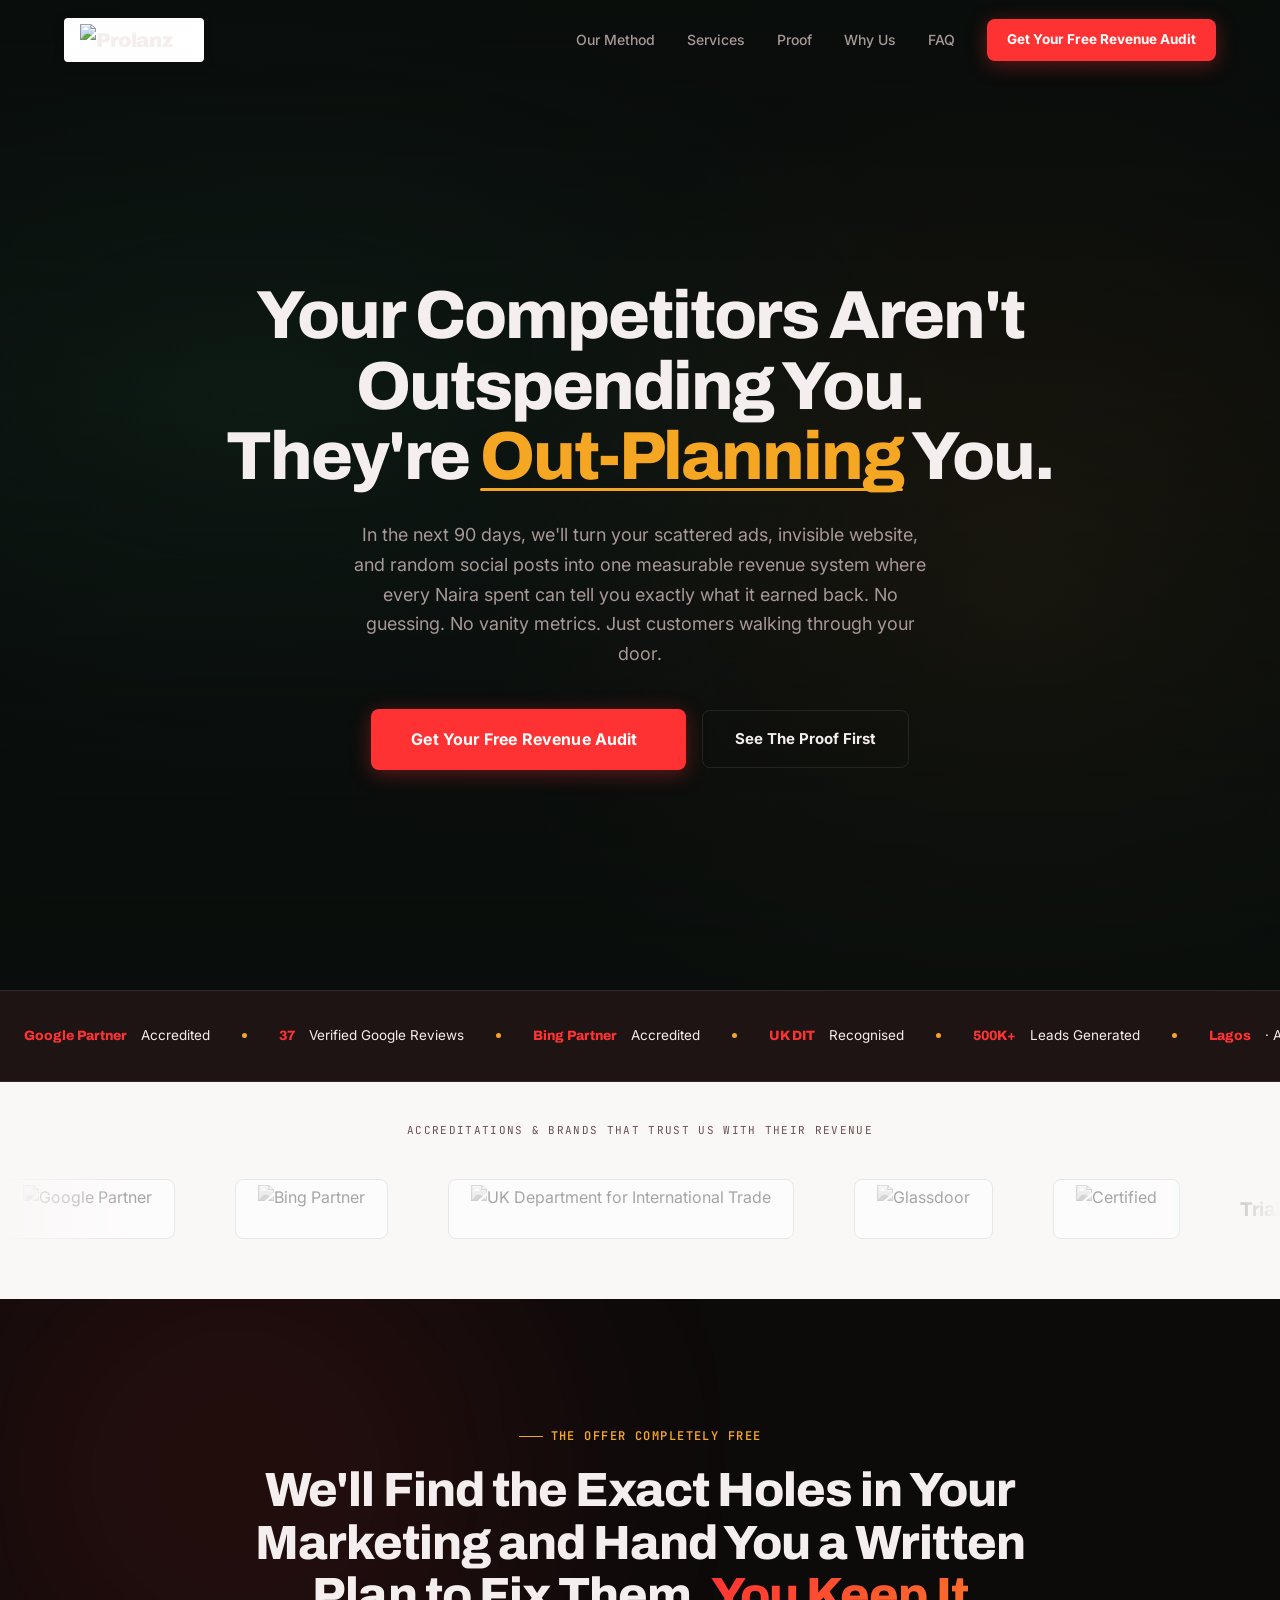
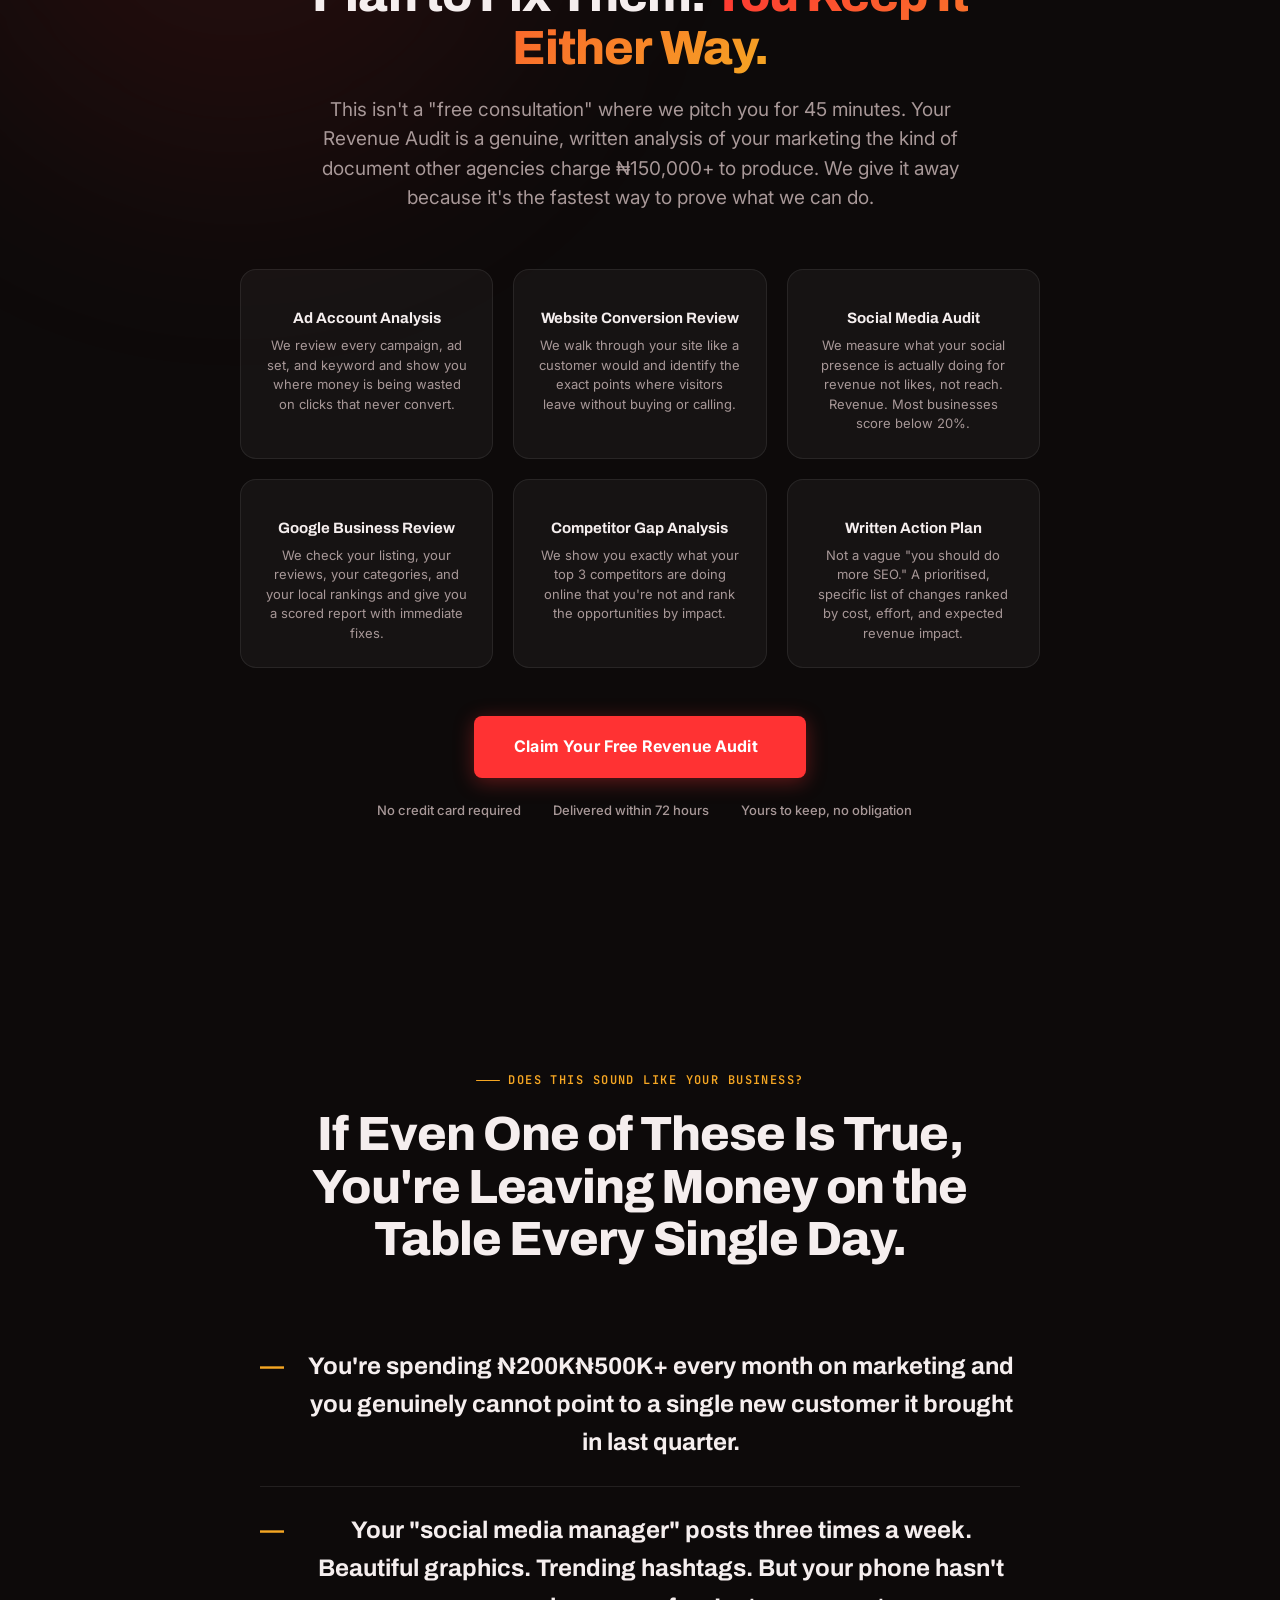
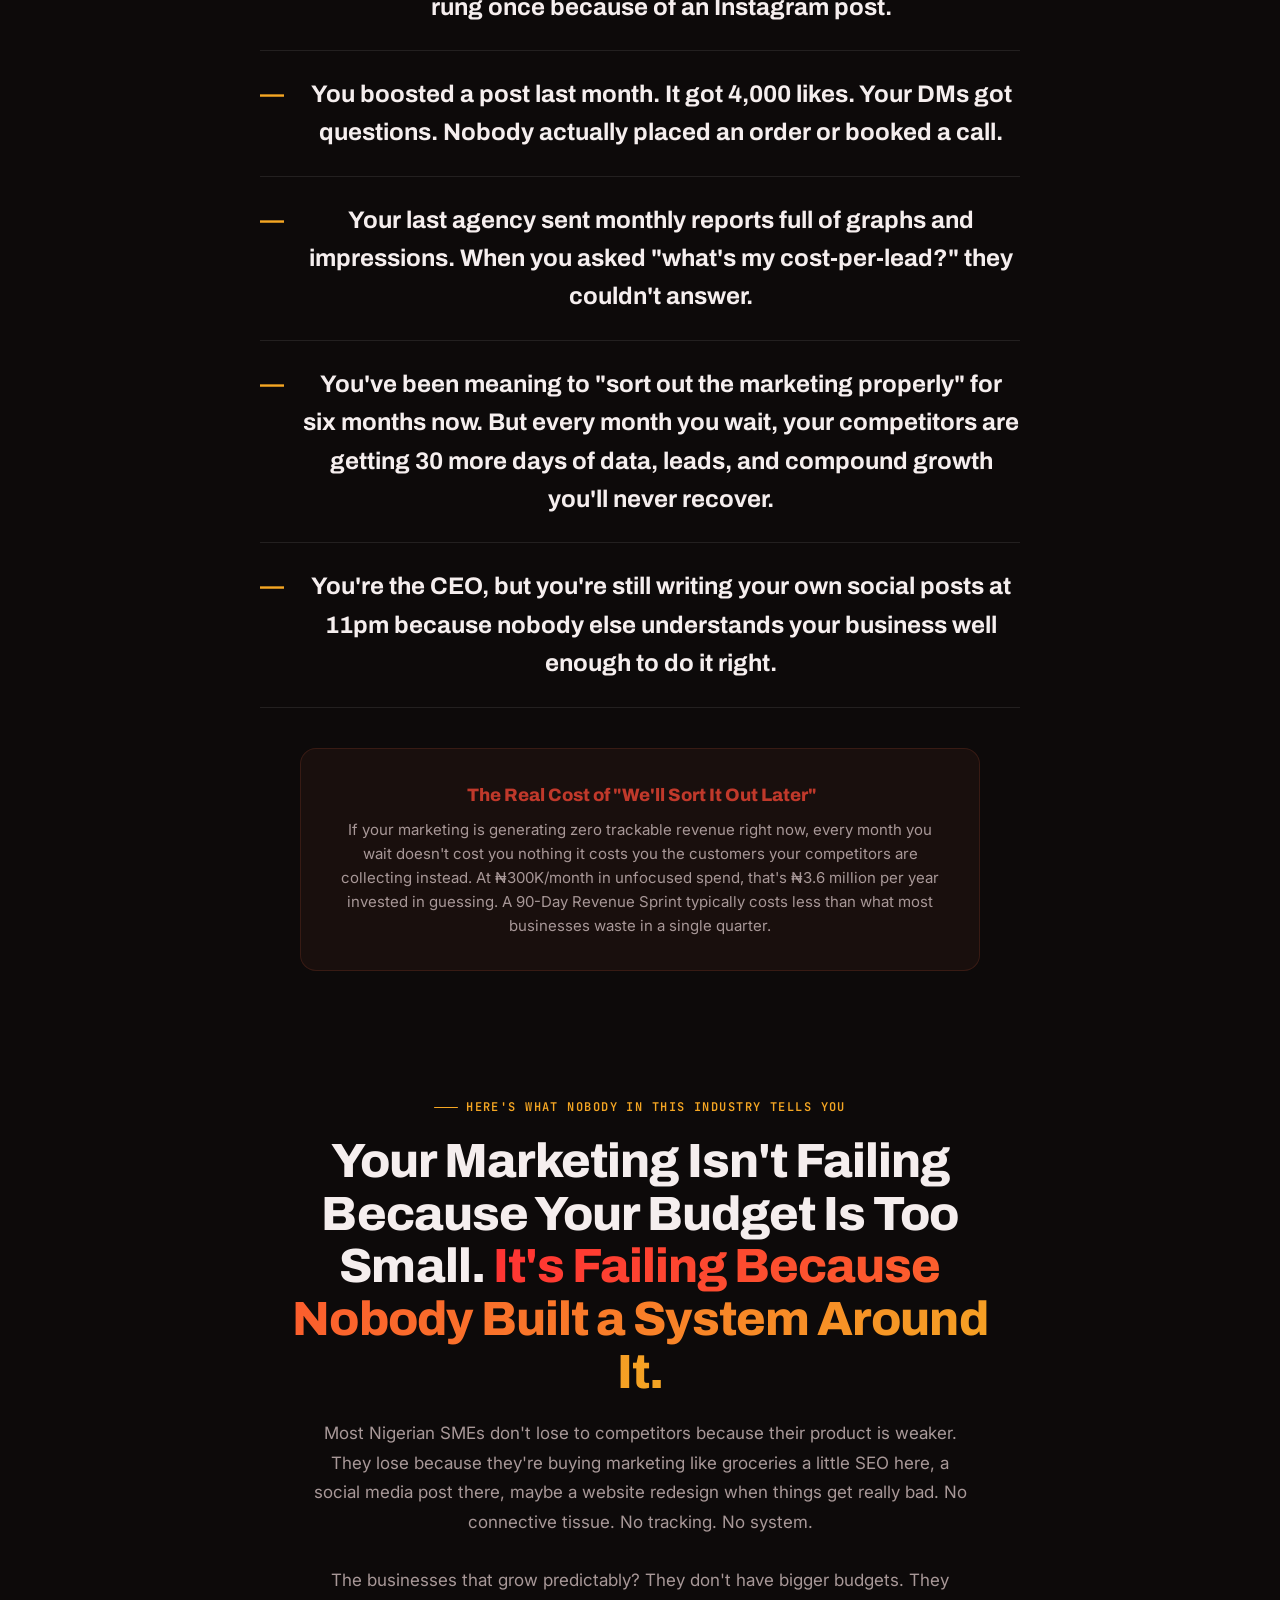
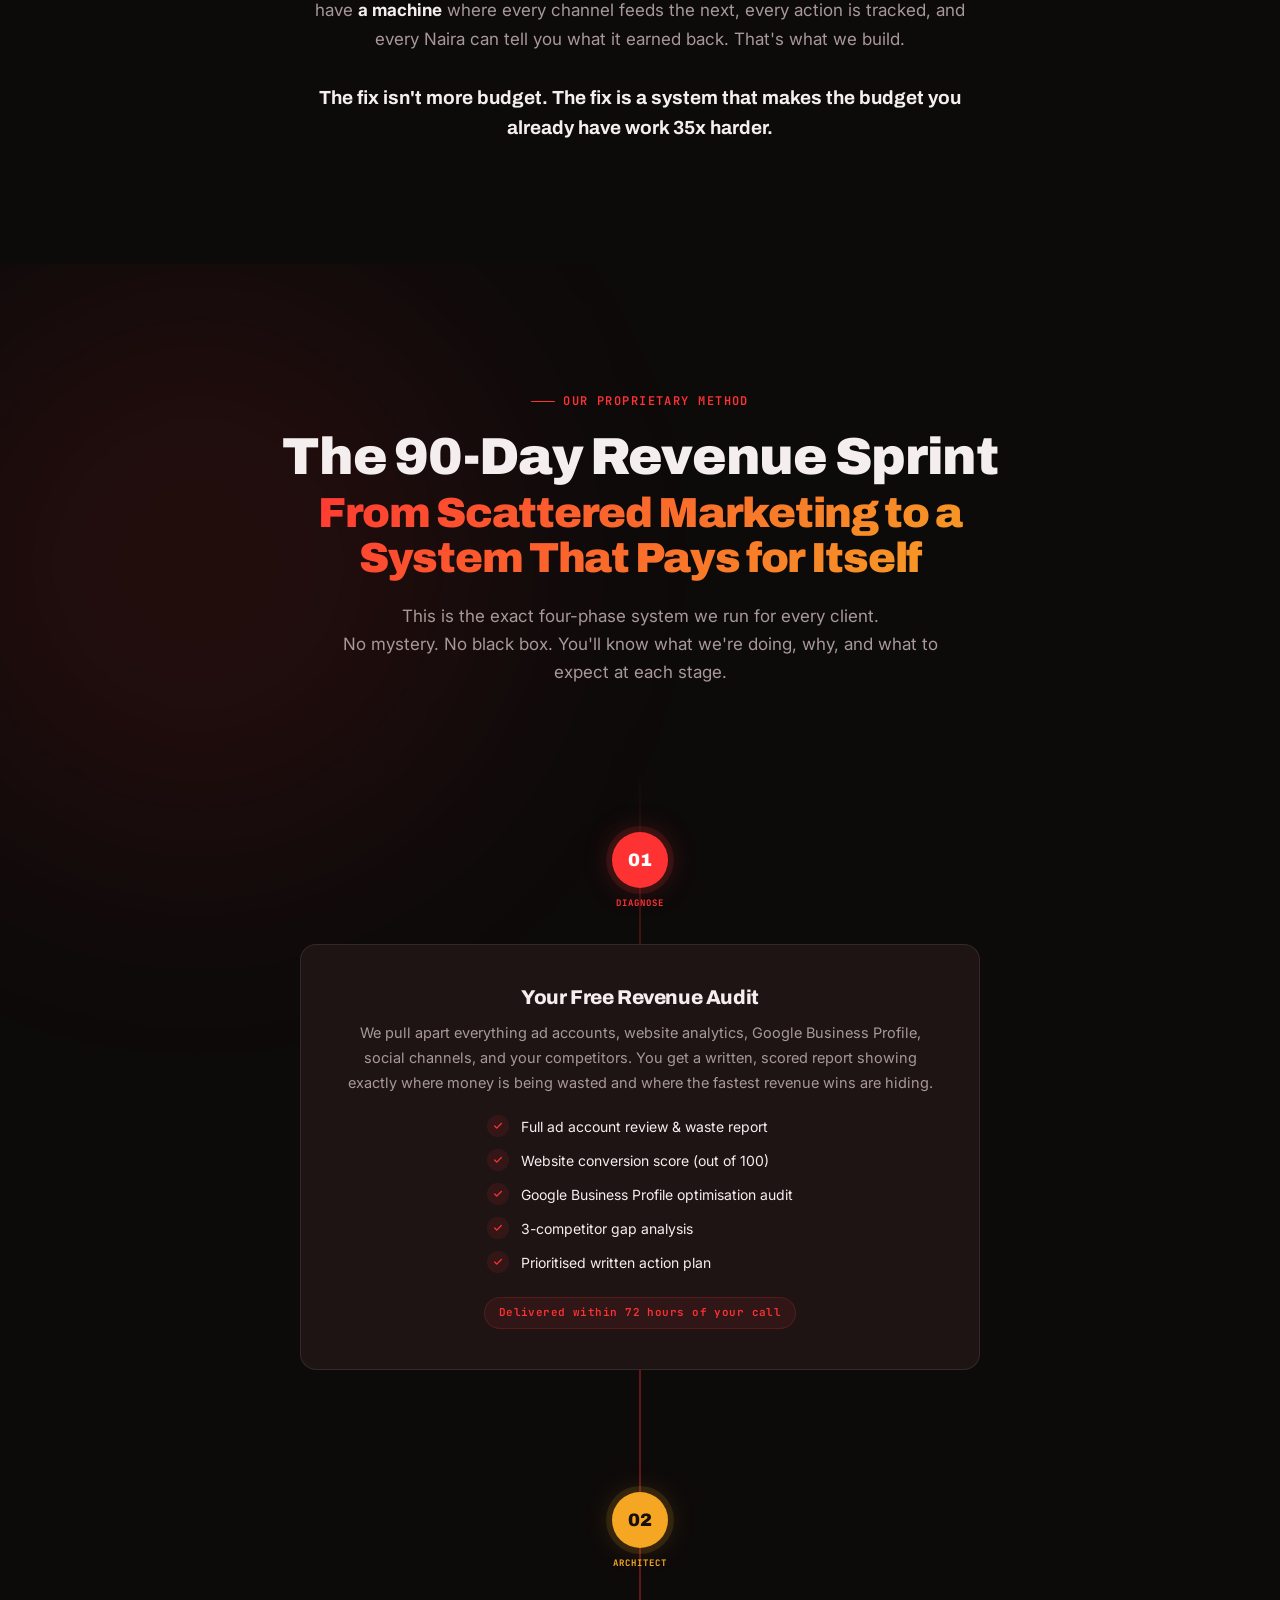
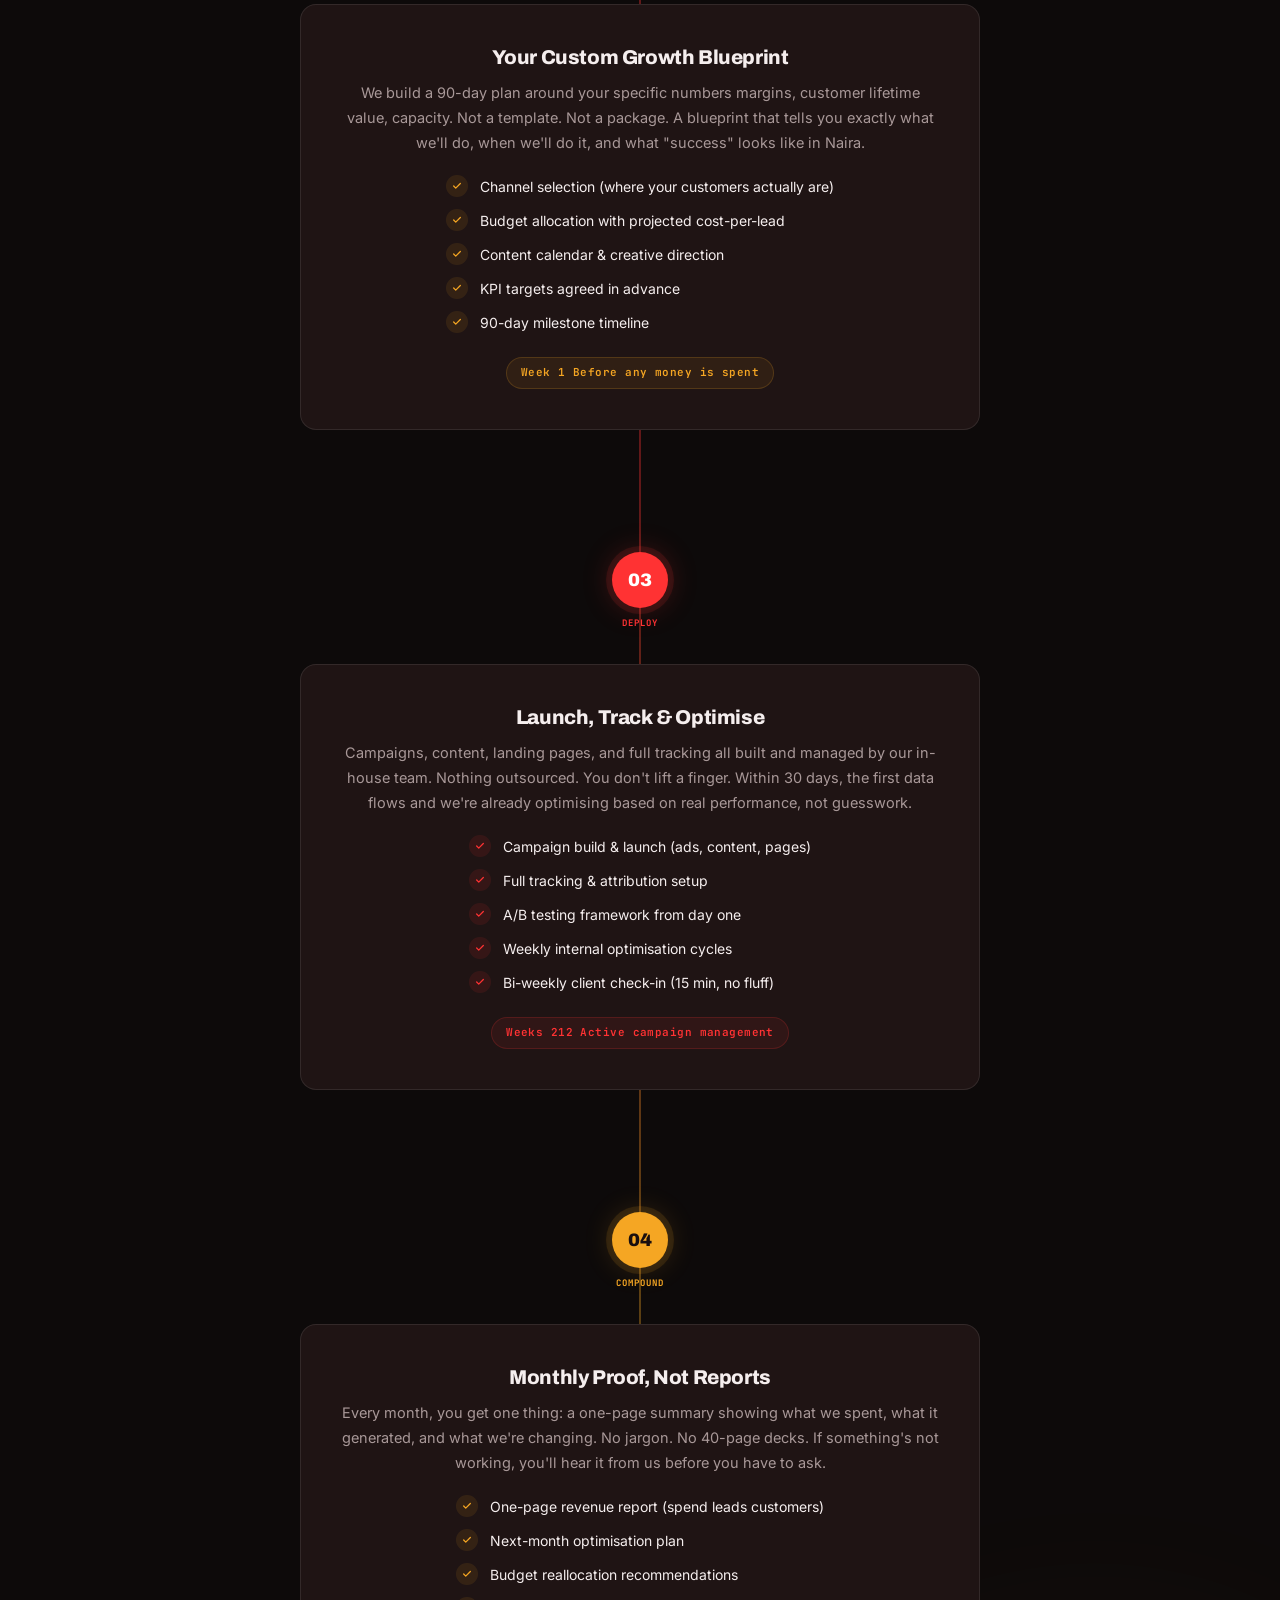
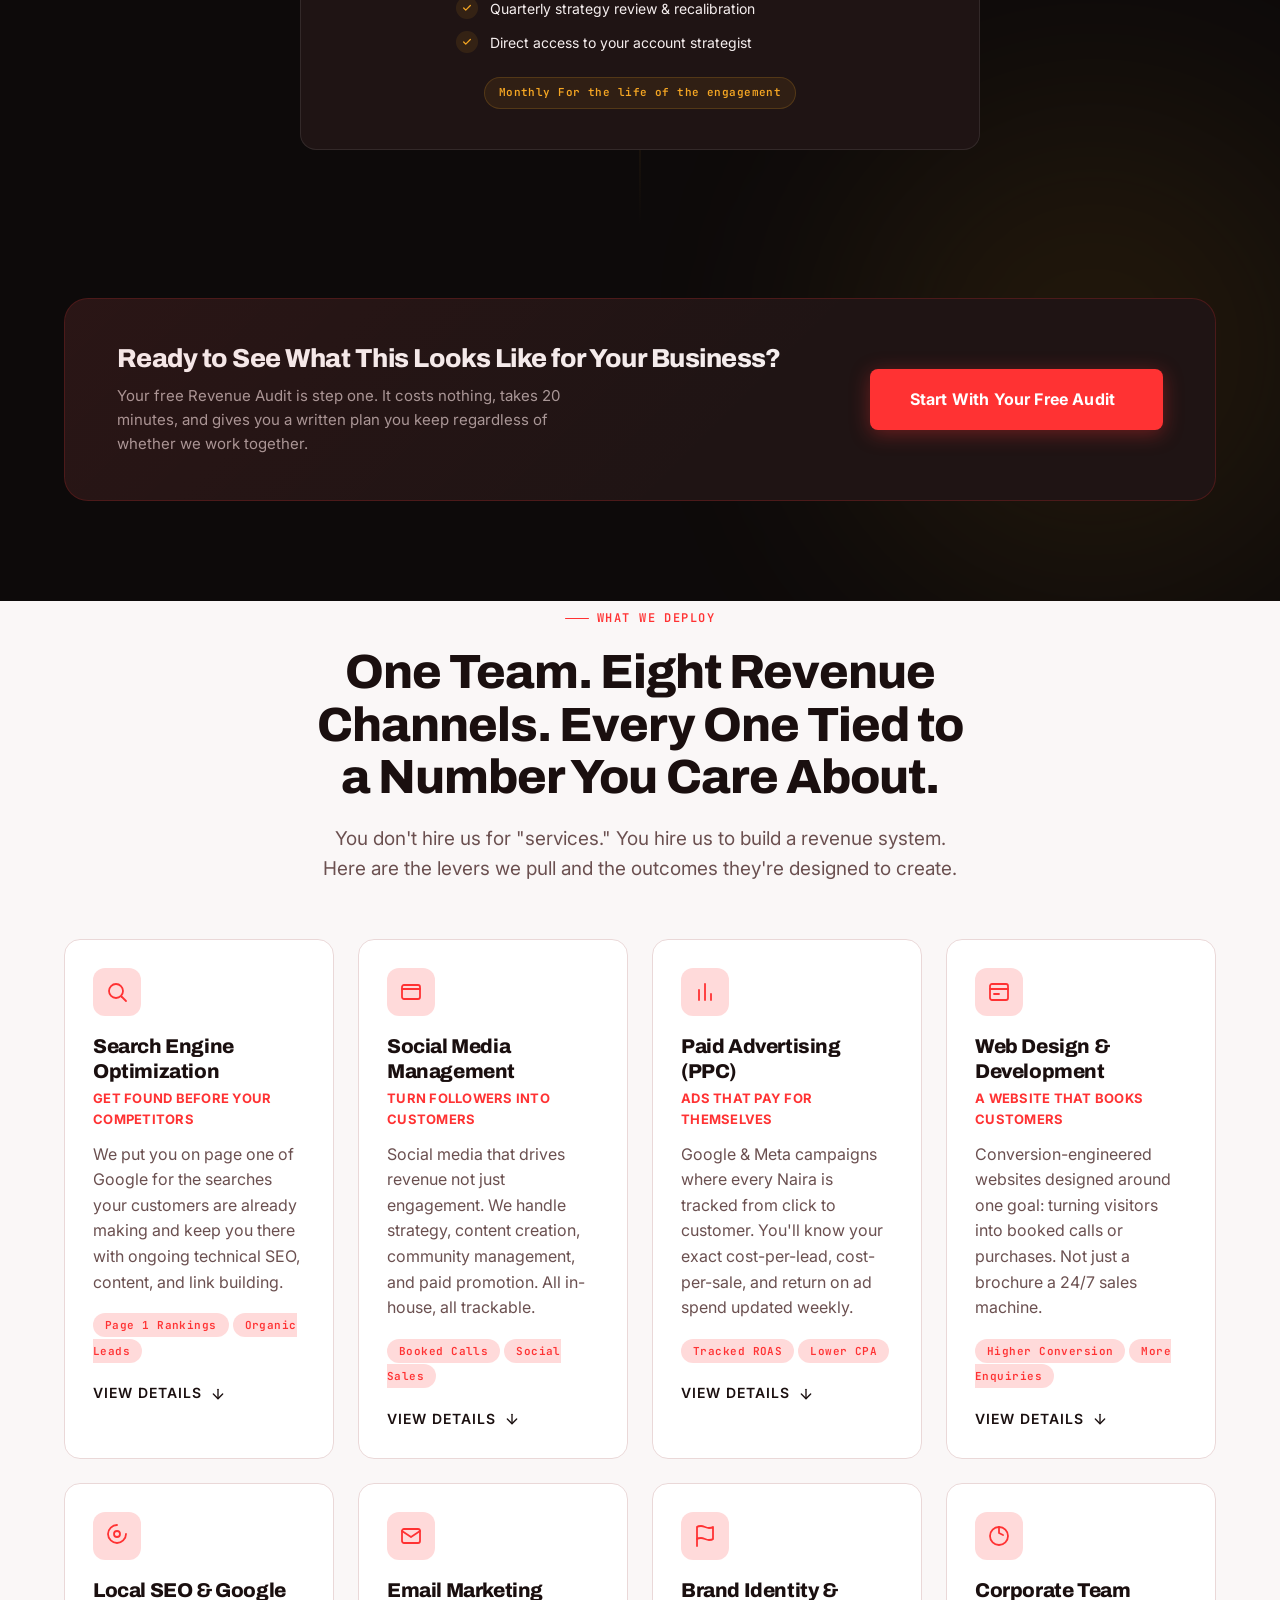
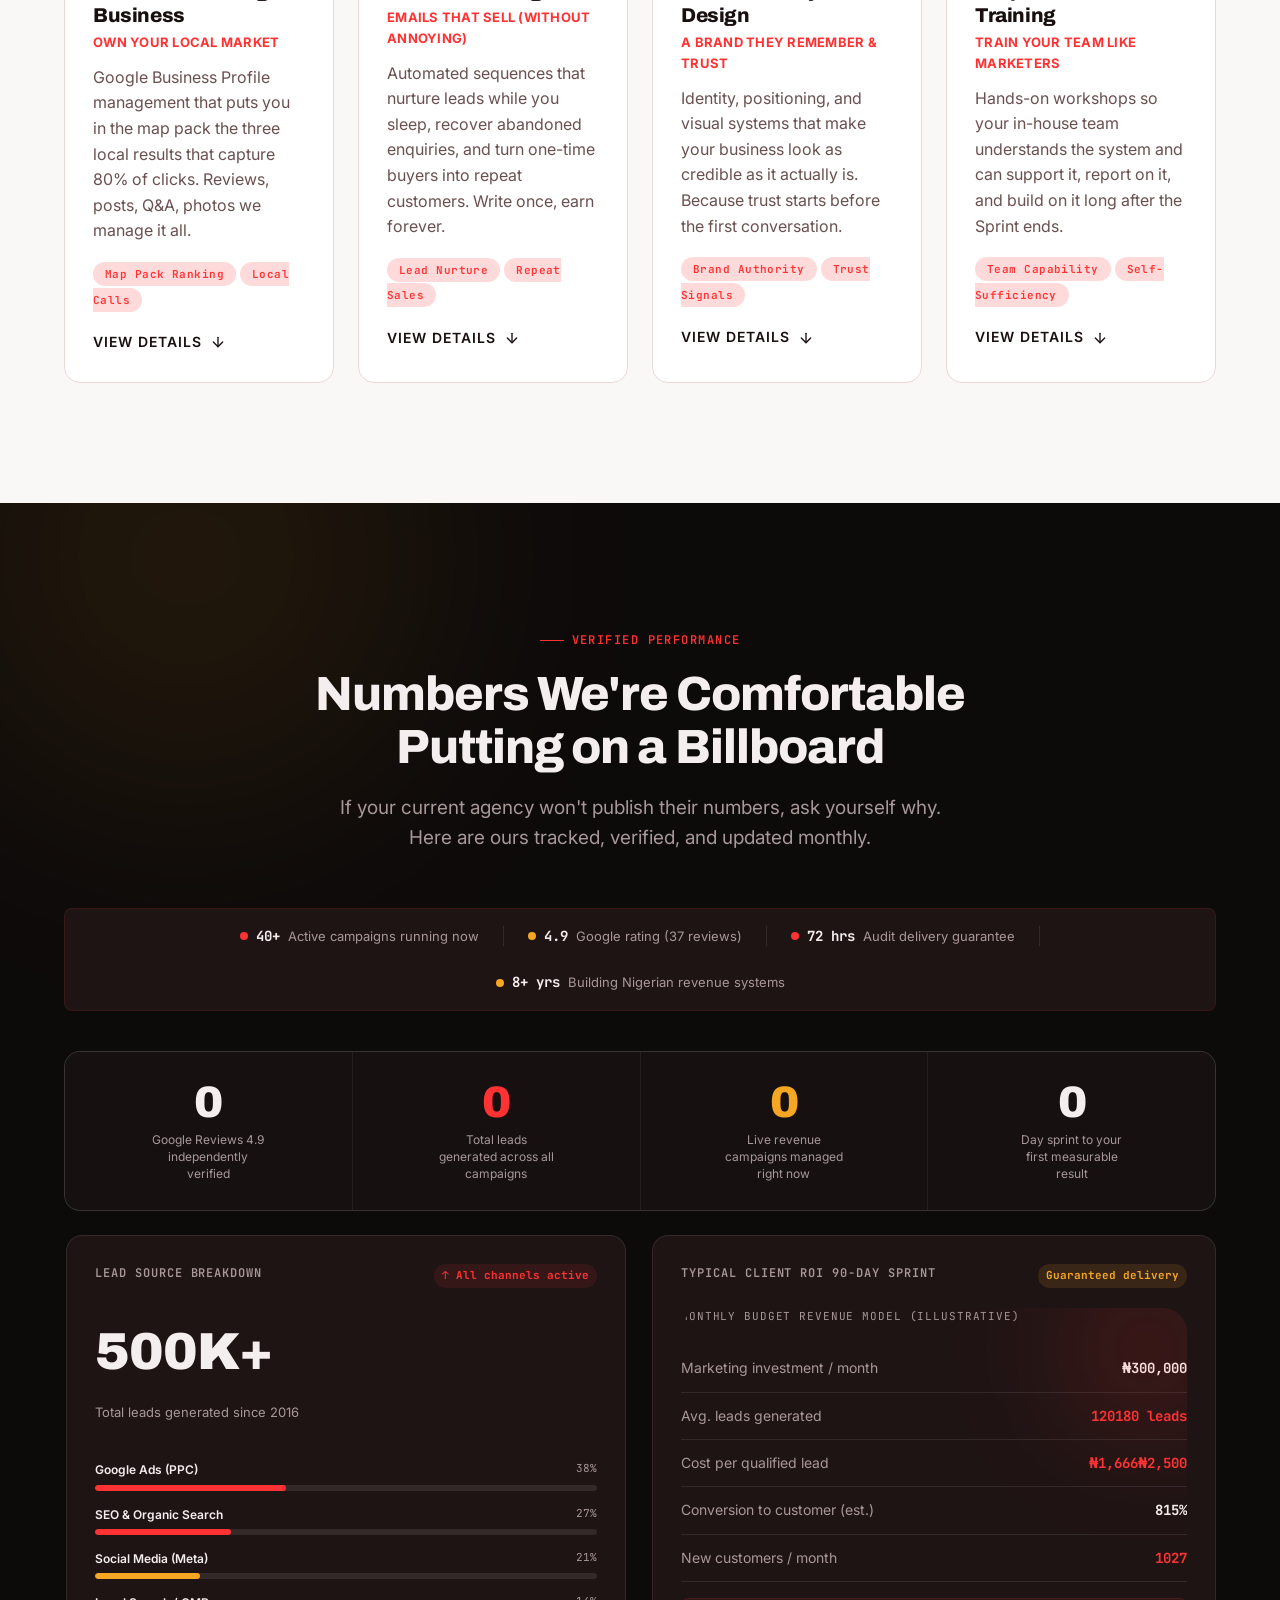
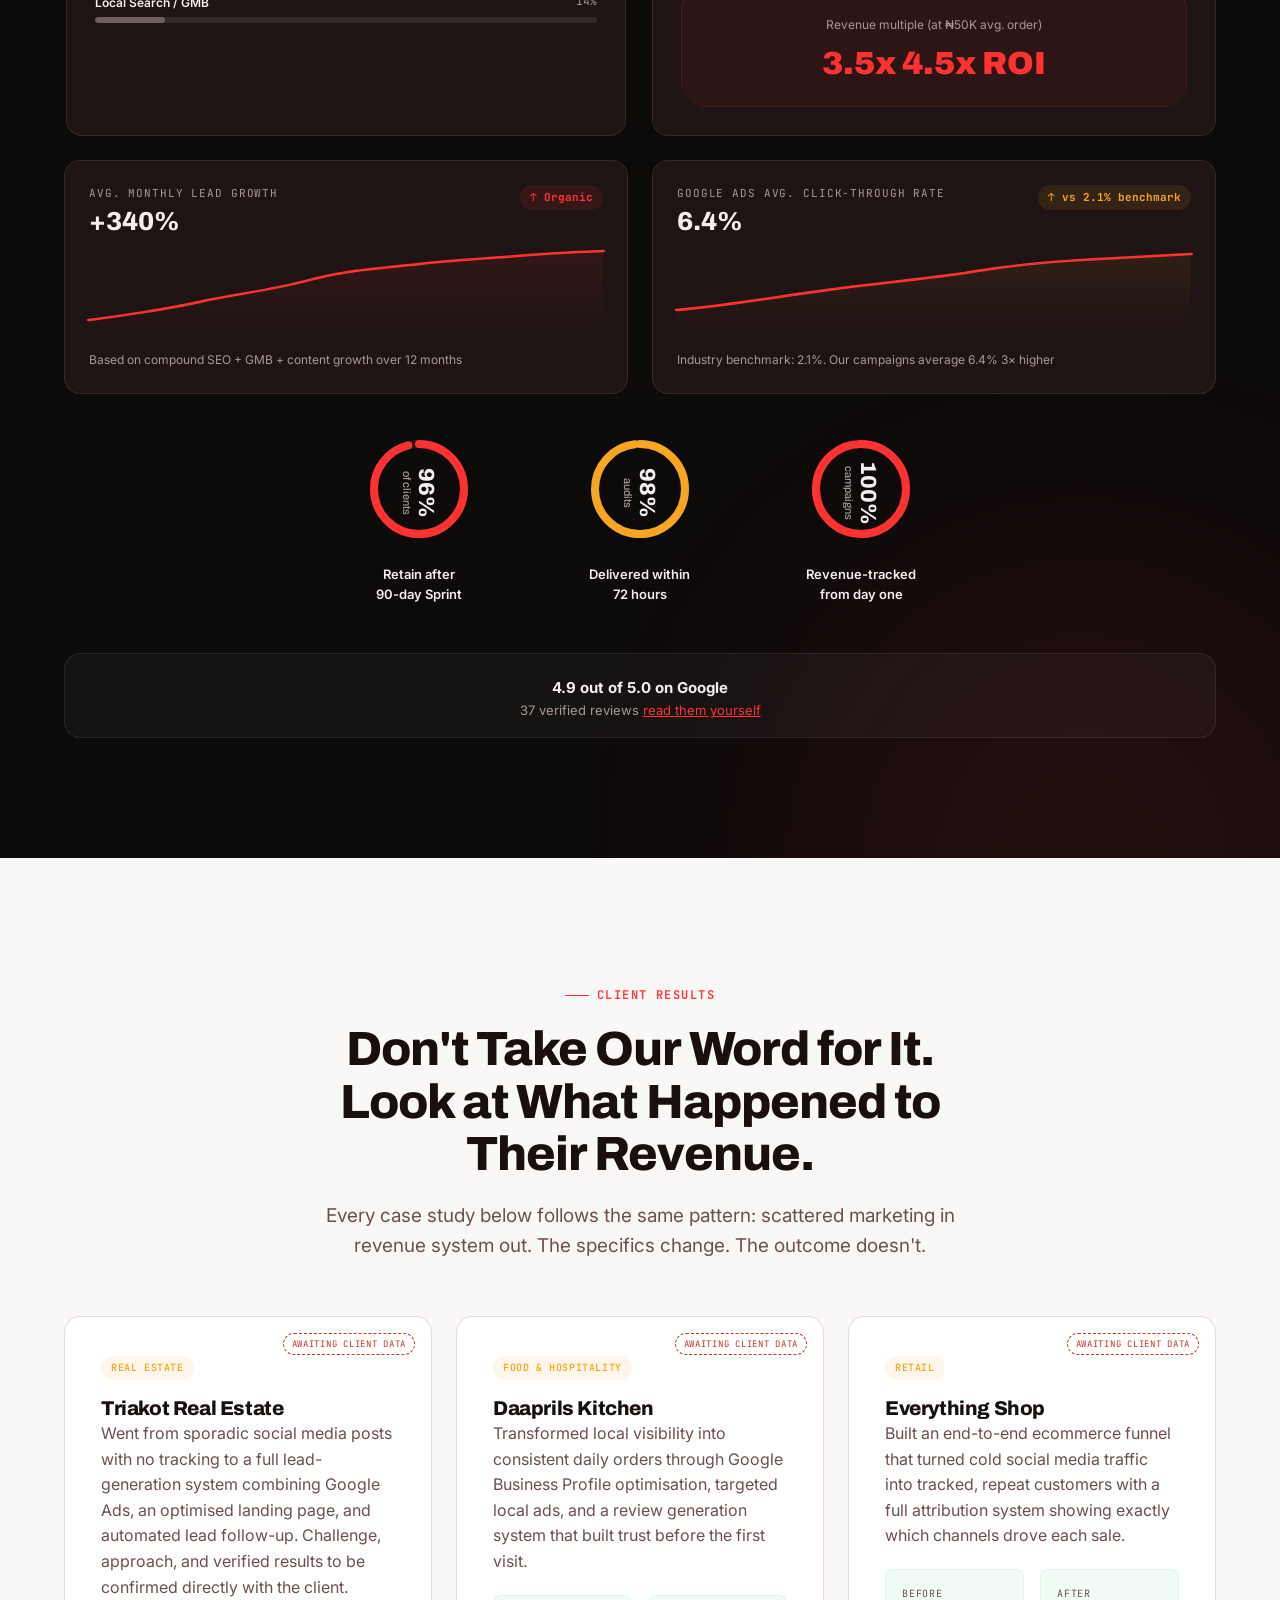
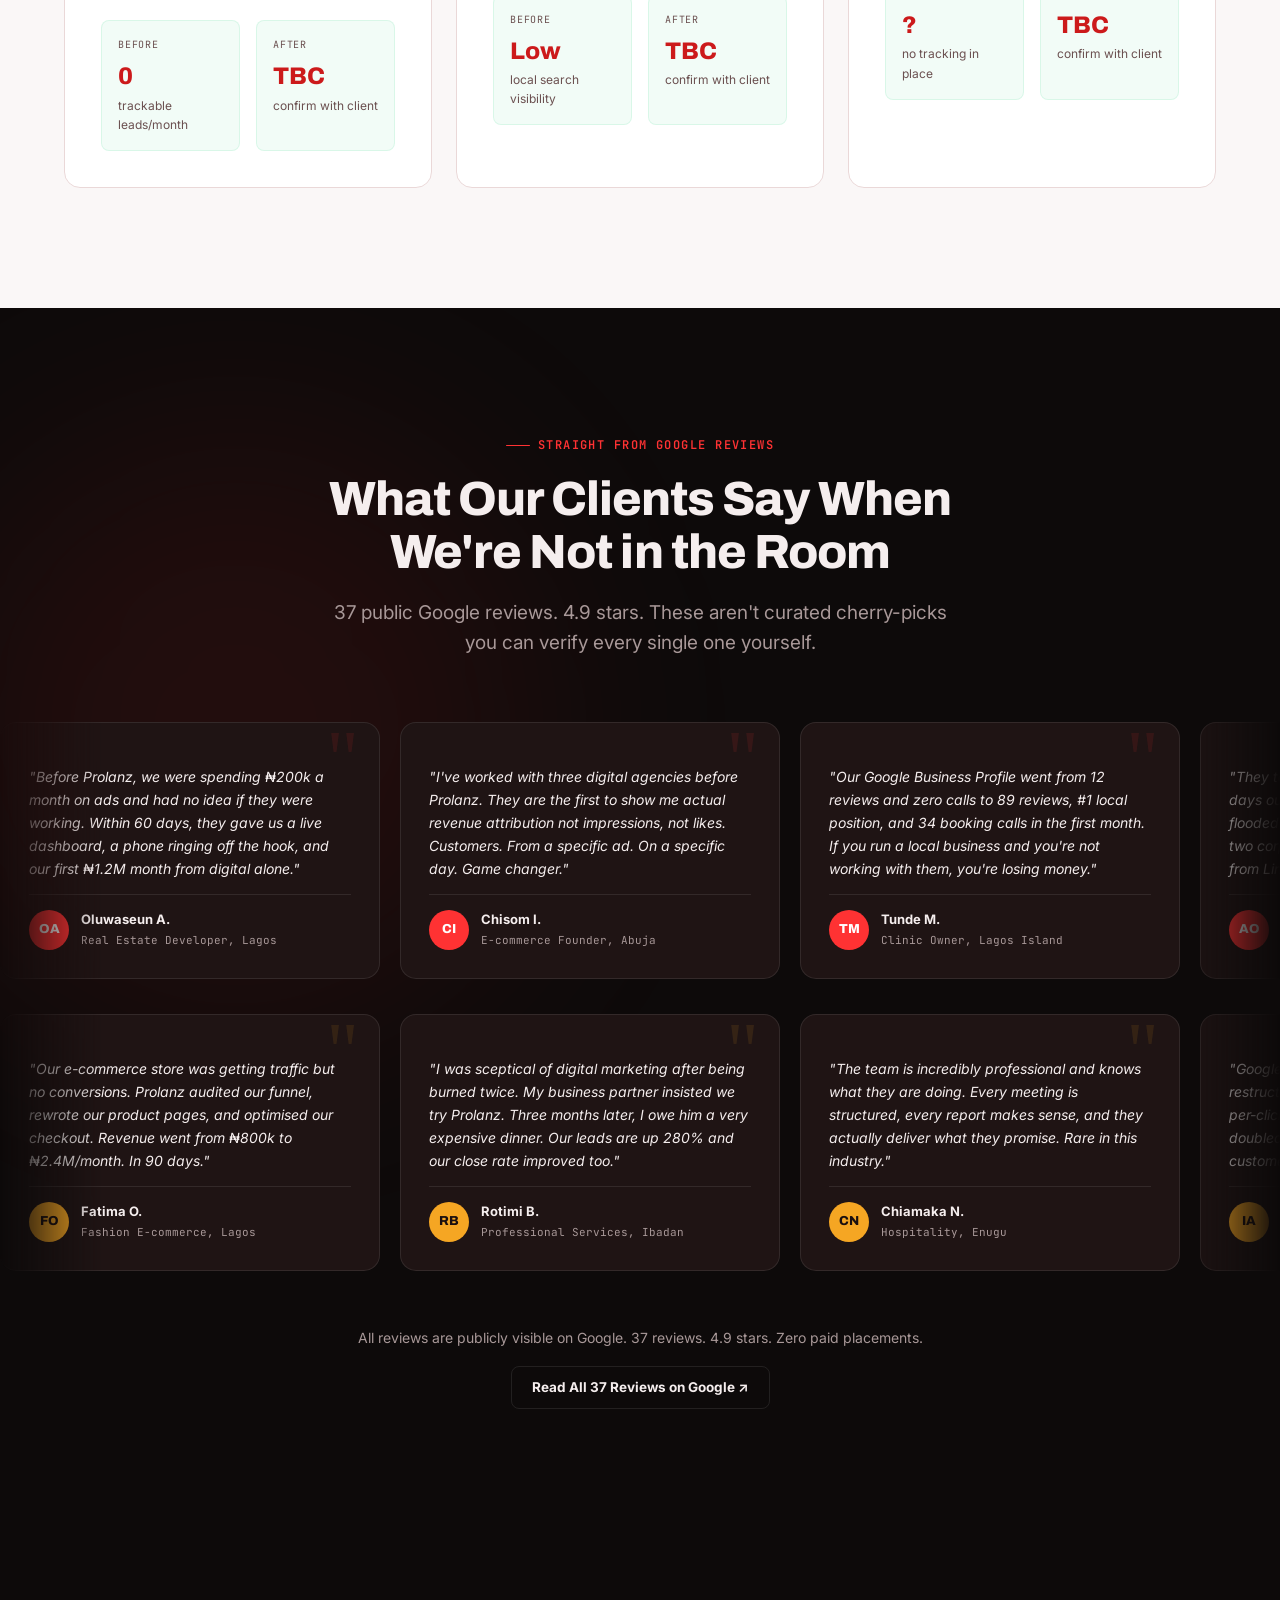
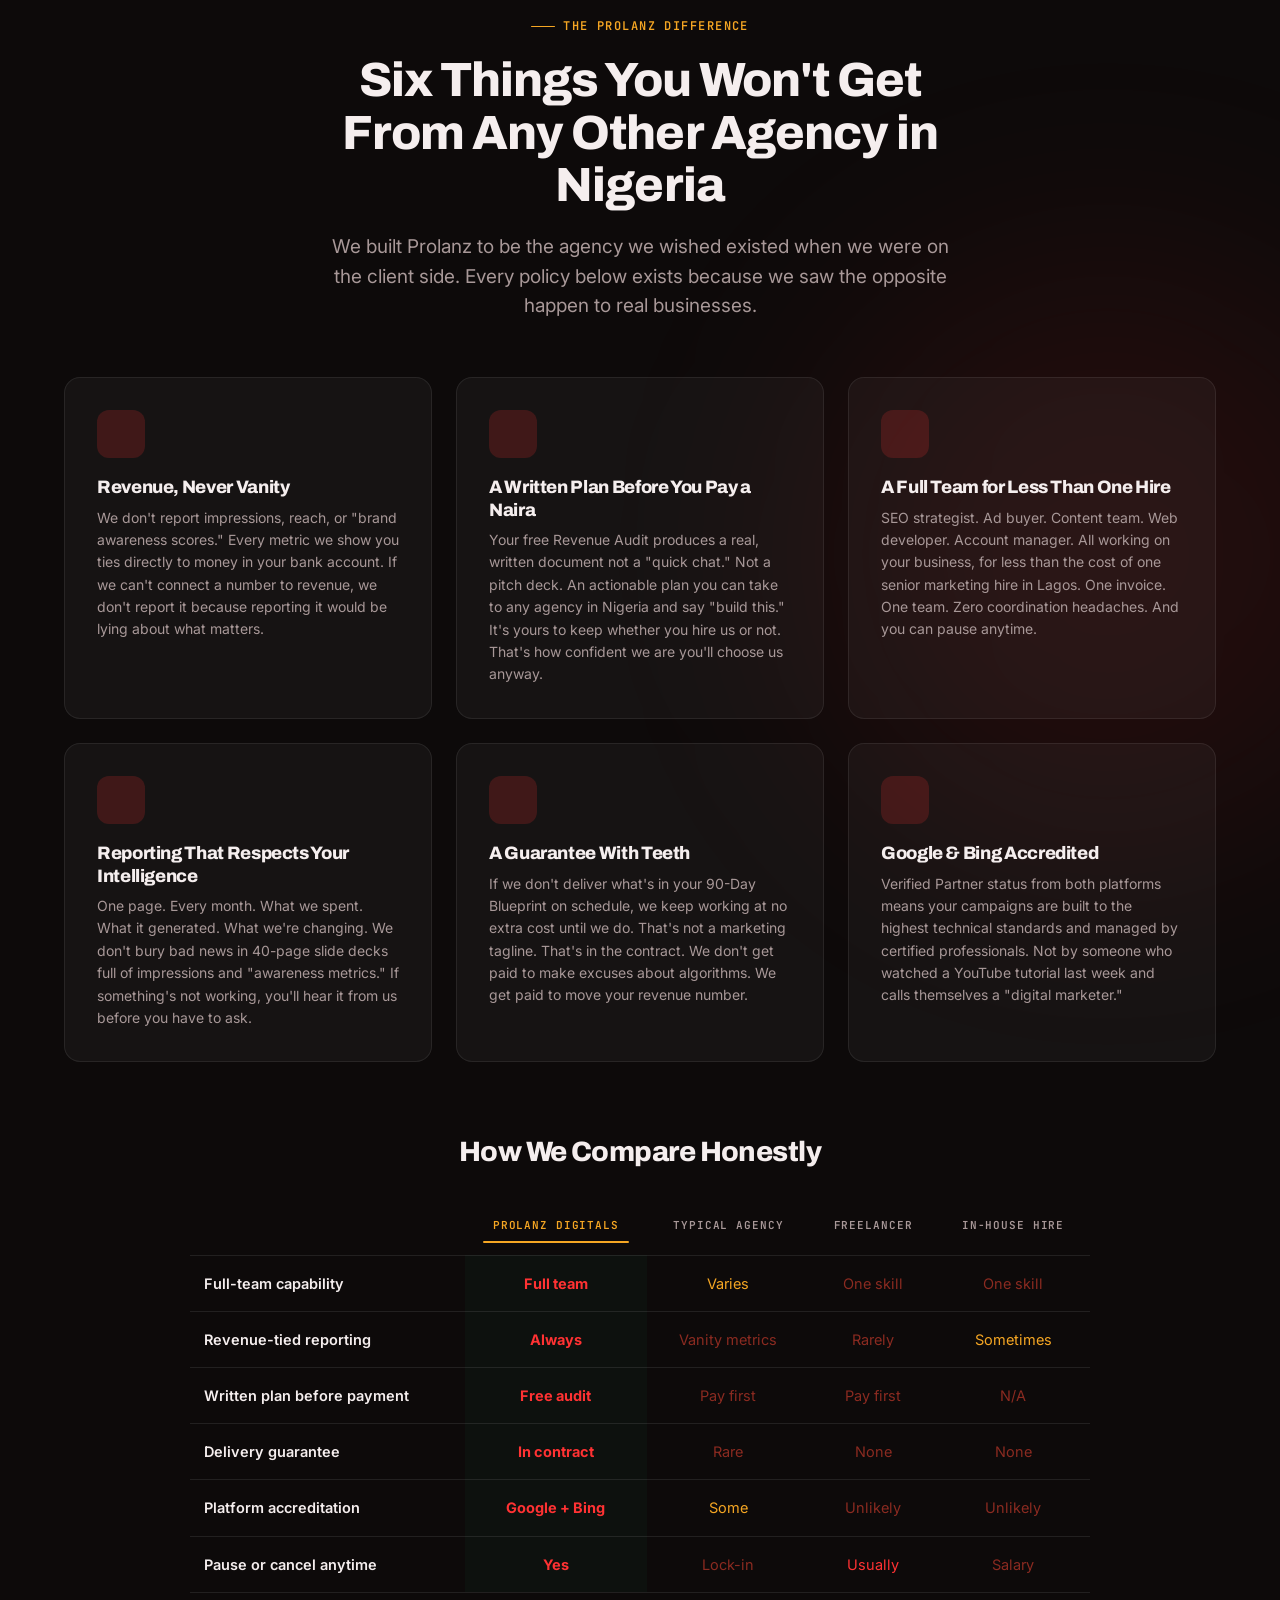
==== commit 7c2a8248: "Add files via upload" ====
--- a/index.html
+++ b/index.html
@@ -1,1773 +1,1823 @@
-<!DOCTYPE html>
-<html lang="en">
-
-<head>
-  <meta charset="UTF-8">
-  <meta name="viewport" content="width=device-width, initial-scale=1.0">
-  <title>Prolanz Digitals Your Marketing Budget Should Be Your Most Profitable Employee</title>
-  <meta name="description"
-    content="Prolanz Digitals turns wasted ad spend into booked customers for Nigerian SMEs. Get a free Revenue Audit  a written plan showing exactly where your marketing budget is leaking money.">
-  <link rel="preconnect" href="https://fonts.googleapis.com">
-  <link rel="preconnect" href="https://fonts.gstatic.com" crossorigin>
-  <link
-    href="https://fonts.googleapis.com/css2?family=Archivo:wght@600;700;800;900&family=Inter:wght@400;500;600;700;800&family=JetBrains+Mono:wght@400;500;600;700&display=swap"
-    rel="stylesheet">
-  <link rel="stylesheet" href="style.css">
-  <link rel="stylesheet" href="visuals.css">
-  <link rel="stylesheet" href="metrics.css">
-  <link rel="stylesheet" href="marquee.css">
-  <link rel="stylesheet" href="method.css">
-</head>
-
-<body>
-
-  <div class="preloader" aria-hidden="true">
-    <div class="logo-wrapper-light">
-      <img
-        src="https://prolanzdigitals.com/wp-content/uploads/2024/02/cropped-Prolanz-Digital-Marketing-Agency-in-Nigeria.png"
-        alt="Prolanz Digital Marketing Agency" class="preloader__logo-img" width="180" height="53" loading="eager">
-    </div>
-  </div>
-
-  <!-- SCROLL PROGRESS -->
-  <div class="scroll-progress" aria-hidden="true"></div>
-
-  <!-- ════════════════════════════════════════════════════════
-       NAVIGATION
-       Glassmorphism sticky nav  CTA always visible
-       ════════════════════════════════════════════════════════ -->
-  <nav class="nav" id="mainNav">
-    <div class="nav__inner">
-      <a href="#top" class="nav__logo logo-wrapper-light" aria-label="Prolanz Digitals  Home">
-        <img
-          src="https://prolanzdigitals.com/wp-content/uploads/2024/02/cropped-Prolanz-Digital-Marketing-Agency-in-Nigeria.png"
-          alt="Prolanz Digital Marketing Agency in Nigeria" class="nav__logo-img" width="148" height="44"
-          loading="eager">
-      </a>
-      <button class="nav__toggle" id="navToggle" aria-label="Toggle menu">☰</button>
-      <div class="nav__links" id="navLinks">
-        <a href="#method">Our Method</a>
-        <a href="#services">Services</a>
-        <a href="#results">Proof</a>
-        <a href="#why">Why Us</a>
-        <a href="#faq">FAQ</a>
-        <a href="#book" class="btn btn--primary btn--sm">Get Your Free Revenue Audit</a>
-      </div>
-    </div>
-  </nav>
-
-  <!-- ════════════════════════════════════════════════════════
-       SECTION 01  HERO
-       Objective: Stop the scroll. Name the outcome. Earn the click.
-       Psychology: Pattern Interrupt  Future Pacing  Authority
-       ════════════════════════════════════════════════════════ -->
-  <section class="hero" id="top">
-    <div class="hero__gradient"></div>
-    <div class="hero__bg">
-      <img src="https://prolanzdigitals.com/wp-content/uploads/2024/09/banner12-1024x804.png" alt="" loading="eager">
-      <img src="https://prolanzdigitals.com/wp-content/uploads/2024/09/JED4377.jpg" alt="" loading="eager">
-      <img src="https://prolanzdigitals.com/wp-content/uploads/2024/09/prolanzteam-1-1024x683.jpg" alt=""
-        loading="lazy">
-      <img src="https://prolanzdigitals.com/wp-content/uploads/2024/09/prolanzgroup-1024x862.png" alt="" loading="lazy">
-      <img src="https://prolanzdigitals.com/wp-content/uploads/2024/09/ladies2-1.png" alt="" loading="lazy">
-      <div class="hero__scrim"></div>
-    </div>
-
-
-
-    <div class="hero__content">
-
-      <h1 class="hero__title">Your Competitors Aren't<br>Outspending You.<br>They're <em>Out-Planning</em> You.</h1>
-      <p class="hero__subhead">In the next 90 days, we'll turn your scattered ads, invisible website, and random social
-        posts into one measurable revenue system where every Naira spent can tell you exactly what it earned back. No
-        guessing. No vanity metrics. Just customers walking through your door.</p>
-      <div class="hero__cta-group">
-        <a href="#book" class="btn btn--primary btn--lg">
-          Get Your Free Revenue Audit
-          <span class="btn__arrow"></span>
-        </a>
-        <a href="#results" class="btn btn--outline">See The Proof First</a>
-      </div>
-
-  </section>
-
-  <!-- ════════════════════════════════════════════════════════
-       CREDIBILITY MARQUEE
-       ════════════════════════════════════════════════════════ -->
-  <div class="ticker">
-    <div class="marquee">
-      <div class="marquee__content">
-        <span><strong>Google Partner</strong> Accredited</span>
-        <span class="marquee__dot"></span>
-        <span><strong>37</strong> Verified Google Reviews</span>
-        <span class="marquee__dot"></span>
-        <span><strong>Bing Partner</strong> Accredited</span>
-        <span class="marquee__dot"></span>
-        <span><strong>UK DIT</strong> Recognised</span>
-        <span class="marquee__dot"></span>
-        <span><strong>500K+</strong> Leads Generated</span>
-        <span class="marquee__dot"></span>
-        <span><strong>Lagos</strong> · Abuja · Cameroon · India</span>
-        <span class="marquee__dot"></span>
-        <span><strong>8+ Years</strong> in Business</span>
-        <span class="marquee__dot"></span>
-        <span><strong>40+</strong> Active Campaigns</span>
-        <span class="marquee__dot"></span>
-
-        <!-- Duplicated for seamless scrolling -->
-        <span><strong>Google Partner</strong> Accredited</span>
-        <span class="marquee__dot"></span>
-        <span><strong>37</strong> Verified Google Reviews</span>
-        <span class="marquee__dot"></span>
-        <span><strong>Bing Partner</strong> Accredited</span>
-        <span class="marquee__dot"></span>
-        <span><strong>UK DIT</strong> Recognised</span>
-        <span class="marquee__dot"></span>
-        <span><strong>500K+</strong> Leads Generated</span>
-        <span class="marquee__dot"></span>
-        <span><strong>Lagos</strong> · Abuja · Cameroon · India</span>
-        <span class="marquee__dot"></span>
-        <span><strong>8+ Years</strong> in Business</span>
-        <span class="marquee__dot"></span>
-        <span><strong>40+</strong> Active Campaigns</span>
-        <span class="marquee__dot"></span>
-      </div>
-    </div>
-  </div>
-
-  <!-- ════════════════════════════════════════════════════════
-       SECTION 02  CLIENT LOGOS
-       ════════════════════════════════════════════════════════ -->
-  <section class="section--light logos__section" style="overflow:hidden;">
-    <div class="container">
-      <p class="logos__label reveal">Accreditations &amp; brands that trust us with their revenue</p>
-    </div>
-    <div class="logos-marquee-wrapper reveal">
-      <div class="logos-marquee-track">
-        <!-- Item Group 1 -->
-        <div class="logos__badge"><img
-            src="https://prolanzdigitals.com/wp-content/uploads/2020/12/googlepartner-300x113.jpg" alt="Google Partner">
-        </div>
-        <div class="logos__badge"><img src="https://prolanzdigitals.com/wp-content/uploads/2020/12/bing.jpg"
-            alt="Bing Partner"></div>
-        <div class="logos__badge"><img src="https://prolanzdigitals.com/wp-content/uploads/2020/12/DIT-UK-300x141.png"
-            alt="UK Department for International Trade"></div>
-        <div class="logos__badge"><img src="https://prolanzdigitals.com/wp-content/uploads/2020/12/glassdoor.png"
-            alt="Glassdoor"></div>
-        <div class="logos__badge"><img src="https://prolanzdigitals.com/wp-content/uploads/2020/12/certified.png"
-            alt="Certified"></div>
-        <div class="logos__word"><span>Triakot Real Estate</span></div>
-        <div class="logos__word"><span>Daaprils Kitchen</span></div>
-        <div class="logos__word"><span>Everything Shop</span></div>
-
-        <!-- Duplicated for seamless loop -->
-        <div class="logos__badge"><img
-            src="https://prolanzdigitals.com/wp-content/uploads/2020/12/googlepartner-300x113.jpg" alt="Google Partner">
-        </div>
-        <div class="logos__badge"><img src="https://prolanzdigitals.com/wp-content/uploads/2020/12/bing.jpg"
-            alt="Bing Partner"></div>
-        <div class="logos__badge"><img src="https://prolanzdigitals.com/wp-content/uploads/2020/12/DIT-UK-300x141.png"
-            alt="UK Department for International Trade"></div>
-        <div class="logos__badge"><img src="https://prolanzdigitals.com/wp-content/uploads/2020/12/glassdoor.png"
-            alt="Glassdoor"></div>
-        <div class="logos__badge"><img src="https://prolanzdigitals.com/wp-content/uploads/2020/12/certified.png"
-            alt="Certified"></div>
-        <div class="logos__word"><span>Triakot Real Estate</span></div>
-        <div class="logos__word"><span>Daaprils Kitchen</span></div>
-        <div class="logos__word"><span>Everything Shop</span></div>
-      </div>
-    </div>
-  </section>
-
-  <!-- ════════════════════════════════════════════════════════
-       SECTION 03  THE OFFER (DETAILED)
-       Psychology: Reciprocity + Specificity
-       Make the free audit feel like a $2,000 deliverable.
-       ════════════════════════════════════════════════════════ -->
-  <section class="section--dark relative overflow-hidden">
-    <div class="glow-accent glow-accent--emerald" style="top:-10%;left:-5%;" aria-hidden="true"></div>
-    <div class="container text-center">
-      <div class="section-head reveal" style="max-width:780px;">
-        <p class="eyebrow eyebrow--gold">The Offer Completely Free</p>
-        <h2>We'll Find the Exact Holes in Your Marketing and Hand You a Written Plan to Fix Them.
-          <span class="gradient-text">You Keep It Either Way.</span>
-        </h2>
-        <p class="lede" style="color:var(--muted-on-dark);">This isn't a "free consultation" where we pitch you for
-          45 minutes. Your Revenue Audit is a genuine, written analysis of your marketing the kind of document other
-          agencies charge ₦150,000+ to produce. We give it away because it's the fastest way to prove what we can
-          do.</p>
-      </div>
-
-      <!-- What the Audit Includes -->
-      <div class="audit-grid reveal stagger">
-        <div class="audit-item">
-          <div class="audit-item__icon"></div>
-          <h4>Ad Account Analysis</h4>
-          <p>We review every campaign, ad set, and keyword and show you where money is being wasted on clicks that
-            never convert.</p>
-        </div>
-        <div class="audit-item">
-          <div class="audit-item__icon"></div>
-          <h4>Website Conversion Review</h4>
-          <p>We walk through your site like a customer would and identify the exact points where visitors leave
-            without
-            buying or calling.</p>
-        </div>
-        <div class="audit-item">
-          <div class="audit-item__icon"></div>
-          <h4>Social Media Audit</h4>
-          <p>We measure what your social presence is actually doing for revenue not likes, not reach. Revenue. Most
-            businesses score below 20%.</p>
-        </div>
-        <div class="audit-item">
-          <div class="audit-item__icon"></div>
-          <h4>Google Business Review</h4>
-          <p>We check your listing, your reviews, your categories, and your local rankings and give you a scored
-            report with immediate fixes.</p>
-        </div>
-        <div class="audit-item">
-          <div class="audit-item__icon"></div>
-          <h4>Competitor Gap Analysis</h4>
-          <p>We show you exactly what your top 3 competitors are doing online that you're not and rank the
-            opportunities by impact.</p>
-        </div>
-        <div class="audit-item">
-          <div class="audit-item__icon"></div>
-          <h4>Written Action Plan</h4>
-          <p>Not a vague "you should do more SEO." A prioritised, specific list of changes ranked by cost, effort, and
-            expected revenue impact.</p>
-        </div>
-      </div>
-
-      <div style="margin-top:48px;" class="reveal">
-        <a href="#book" class="btn btn--primary btn--lg">
-          Claim Your Free Revenue Audit
-          <span class="btn__arrow"></span>
-        </a>
-        <div class="trust-strip" style="margin-top:20px;">
-          <span class="trust-strip__item"><span class="icon"></span> No credit card required</span>
-          <span class="trust-strip__item"><span class="icon">️</span> Delivered within 72 hours</span>
-          <span class="trust-strip__item"><span class="icon"></span> Yours to keep, no obligation</span>
-        </div>
-      </div>
-    </div>
-  </section>
-
-  <!-- ════════════════════════════════════════════════════════
-       SECTION 04  PAIN AMPLIFICATION (DETAILED)
-       Psychology: Loss Aversion + Mirror Effect
-       Each bullet is a scene from their real life.
-       ════════════════════════════════════════════════════════ -->
-  <section class="section--dark">
-    <div class="container text-center">
-      <div class="section-head reveal" style="max-width:760px;">
-        <p class="eyebrow eyebrow--gold">Does This Sound Like Your Business?</p>
-        <h2>If Even One of These Is True, You're Leaving Money on the Table Every Single Day.</h2>
-      </div>
-      <ul class="pain__list">
-        <li>You're spending ₦200K₦500K+ every month on marketing and you genuinely cannot point to a single new
-          customer it brought in last quarter.</li>
-        <li>Your "social media manager" posts three times a week. Beautiful graphics. Trending hashtags. But your phone
-          hasn't rung once because of an Instagram post.</li>
-        <li>You boosted a post last month. It got 4,000 likes. Your DMs got questions. Nobody actually placed an order
-          or booked a call.</li>
-        <li>Your last agency sent monthly reports full of graphs and impressions. When you asked "what's my
-          cost-per-lead?" they couldn't answer.</li>
-        <li>You've been meaning to "sort out the marketing properly" for six months now. But every month you wait, your
-          competitors are getting 30 more days of data, leads, and compound growth you'll never recover.</li>
-        <li>You're the CEO, but you're still writing your own social posts at 11pm because nobody else understands your
-          business well enough to do it right.</li>
-      </ul>
-
-      <!-- Cost of Inaction Box -->
-      <div class="cost-box reveal">
-        <h4>️ The Real Cost of "We'll Sort It Out Later"</h4>
-        <p>If your marketing is generating zero trackable revenue right now, every month you wait doesn't cost you
-          nothing it costs you the customers your competitors are collecting instead. At ₦300K/month in unfocused
-          spend, that's ₦3.6 million per year invested in guessing. A 90-Day Revenue Sprint typically costs less than
-          what most businesses waste in a single quarter.</p>
-      </div>
-    </div>
-  </section>
-
-  <!-- ════════════════════════════════════════════════════════
-       SECTION 05  THE BRIDGE (DETAILED)
-       Psychology: Authority through education
-       Reframe the problem: it's not you, it's the approach.
-       ════════════════════════════════════════════════════════ -->
-  <section class="section--dark pt-0">
-    <div class="container text-center" style="max-width:780px;">
-      <div class="reveal">
-        <p class="eyebrow eyebrow--gold">Here's What Nobody in This Industry Tells You</p>
-        <h2>Your Marketing Isn't Failing Because Your Budget Is Too Small.
-          <span class="gradient-text">It's Failing Because Nobody Built a System Around It.</span>
-        </h2>
-        <p style="color:var(--muted-on-dark);font-size:17px;line-height:1.75;max-width:660px;margin:0 auto 28px;">
-          Most Nigerian SMEs don't lose to competitors because their product is weaker. They lose because they're buying
-          marketing like groceries a little SEO here, a social media post there, maybe a website redesign when things
-          get really bad. No connective tissue. No tracking. No system.</p>
-        <p style="color:var(--muted-on-dark);font-size:17px;line-height:1.75;max-width:660px;margin:0 auto 28px;">
-          The businesses that grow predictably? They don't have bigger budgets. They have <strong
-            style="color:var(--text-on-dark);">a machine</strong> where every channel feeds the next, every action is
-          tracked, and every Naira can tell you what it earned back. That's what we build.</p>
-        <p
-          style="color:var(--text-on-dark);font-size:19px;font-weight:700;font-family:var(--display);max-width:660px;margin:0 auto;">
-          The fix isn't more budget. The fix is a system that makes the budget you already have work 35x harder.</p>
-      </div>
-    </div>
-  </section>
-
-  <!-- ════════════════════════════════════════════════════════
-       SECTION 06  THE METHOD (PREMIUM TIMELINE)
-       Psychology: Proprietary framework = Authority + Tangibility
-       ════════════════════════════════════════════════════════ -->
-  <section class="method-section section--dark" id="method">
-
-    <!-- Decorative background glows -->
-    <div class="glow-accent glow-accent--brand" style="top:0;left:-8%;opacity:0.7;" aria-hidden="true"></div>
-    <div class="glow-accent glow-accent--gold" style="bottom:0;right:-5%;opacity:0.5;" aria-hidden="true"></div>
-
-    <div class="container">
-
-      <!-- ── Section Head (centered) ── -->
-      <div class="method-head reveal">
-        <p class="eyebrow eyebrow--brand">Our Proprietary Method</p>
-        <h2 class="method-head__title">
-          The 90-Day Revenue Sprint
-          <span class="gradient-text">From Scattered Marketing to a System That Pays for Itself</span>
-        </h2>
-        <p class="method-head__sub">This is the exact four-phase system we run for every client.<br>No mystery. No black
-          box. You'll know what we're doing, why, and what to expect at each stage.</p>
-      </div>
-
-      <!-- ── Timeline ── -->
-      <div class="method-timeline">
-
-        <!-- Vertical connecting line -->
-        <div class="method-timeline__line" aria-hidden="true"></div>
-
-        <!-- ── PHASE 01 ── -->
-        <div class="method-step reveal">
-          <div class="method-step__badge">
-            <span class="method-step__num">01</span>
-            <span class="method-step__phase">DIAGNOSE</span>
-          </div>
-          <div class="method-step__connector" aria-hidden="true"></div>
-          <div class="method-step__card">
-            <h3 class="method-step__title">Your Free Revenue Audit</h3>
-            <p class="method-step__desc">We pull apart everything ad accounts, website analytics, Google Business
-              Profile, social channels, and your competitors. You get a written, scored report showing exactly where
-              money is being wasted and where the fastest revenue wins are hiding.</p>
-            <ul class="method-step__deliverables">
-              <li>Full ad account review &amp; waste report</li>
-              <li>Website conversion score (out of 100)</li>
-              <li>Google Business Profile optimisation audit</li>
-              <li>3-competitor gap analysis</li>
-              <li>Prioritised written action plan</li>
-            </ul>
-            <div class="method-step__timeline-pill"> Delivered within 72 hours of your call</div>
-          </div>
-        </div>
-
-        <!-- ── PHASE 02 ── -->
-        <div class="method-step method-step--alt reveal">
-          <div class="method-step__badge method-step__badge--gold">
-            <span class="method-step__num">02</span>
-            <span class="method-step__phase">ARCHITECT</span>
-          </div>
-          <div class="method-step__connector" aria-hidden="true"></div>
-          <div class="method-step__card method-step__card--alt">
-            <h3 class="method-step__title">Your Custom Growth Blueprint</h3>
-            <p class="method-step__desc">We build a 90-day plan around your specific numbers margins, customer lifetime
-              value, capacity. Not a template. Not a package. A blueprint that tells you exactly what we'll do, when
-              we'll do it, and what "success" looks like in Naira.</p>
-            <ul class="method-step__deliverables">
-              <li>Channel selection (where your customers actually are)</li>
-              <li>Budget allocation with projected cost-per-lead</li>
-              <li>Content calendar &amp; creative direction</li>
-              <li>KPI targets agreed in advance</li>
-              <li>90-day milestone timeline</li>
-            </ul>
-            <div class="method-step__timeline-pill method-step__timeline-pill--gold"> Week 1 Before any money is spent
-            </div>
-          </div>
-        </div>
-
-        <!-- ── PHASE 03 ── -->
-        <div class="method-step reveal">
-          <div class="method-step__badge">
-            <span class="method-step__num">03</span>
-            <span class="method-step__phase">DEPLOY</span>
-          </div>
-          <div class="method-step__connector" aria-hidden="true"></div>
-          <div class="method-step__card">
-            <h3 class="method-step__title">Launch, Track &amp; Optimise</h3>
-            <p class="method-step__desc">Campaigns, content, landing pages, and full tracking all built and managed by
-              our in-house team. Nothing outsourced. You don't lift a finger. Within 30 days, the first data flows and
-              we're already optimising based on real performance, not guesswork.</p>
-            <ul class="method-step__deliverables">
-              <li>Campaign build &amp; launch (ads, content, pages)</li>
-              <li>Full tracking &amp; attribution setup</li>
-              <li>A/B testing framework from day one</li>
-              <li>Weekly internal optimisation cycles</li>
-              <li>Bi-weekly client check-in (15 min, no fluff)</li>
-            </ul>
-            <div class="method-step__timeline-pill"> Weeks 212 Active campaign management</div>
-          </div>
-        </div>
-
-        <!-- ── PHASE 04 ── -->
-        <div class="method-step method-step--alt reveal">
-          <div class="method-step__badge method-step__badge--gold">
-            <span class="method-step__num">04</span>
-            <span class="method-step__phase">COMPOUND</span>
-          </div>
-          <div class="method-step__connector" aria-hidden="true"></div>
-          <div class="method-step__card method-step__card--alt">
-            <h3 class="method-step__title">Monthly Proof, Not Reports</h3>
-            <p class="method-step__desc">Every month, you get one thing: a one-page summary showing what we spent, what
-              it generated, and what we're changing. No jargon. No 40-page decks. If something's not working, you'll
-              hear it from us before you have to ask.</p>
-            <ul class="method-step__deliverables">
-              <li>One-page revenue report (spend leads customers)</li>
-              <li>Next-month optimisation plan</li>
-              <li>Budget reallocation recommendations</li>
-              <li>Quarterly strategy review &amp; recalibration</li>
-              <li>Direct access to your account strategist</li>
-            </ul>
-            <div class="method-step__timeline-pill method-step__timeline-pill--gold"> Monthly For the life of the
-              engagement</div>
-          </div>
-        </div>
-
-      </div><!-- /method-timeline -->
-
-      <!-- ── Inline CTA Banner ── -->
-      <div class="method-cta reveal">
-        <div class="method-cta__inner">
-          <div class="method-cta__text">
-            <h3>Ready to See What This Looks Like for Your Business?</h3>
-            <p>Your free Revenue Audit is step one. It costs nothing, takes 20 minutes, and gives you a written plan you
-              keep regardless of whether we work together.</p>
-          </div>
-          <a href="#book" class="btn btn--primary btn--lg">
-            Start With Your Free Audit
-            <span class="btn__arrow"></span>
-          </a>
-        </div>
-      </div>
-
-    </div>
-  </section>
-
-
-
-  <!-- ════════════════════════════════════════════════════════
-       SECTION 07  SERVICES (DETAILED OUTCOME-DRIVEN)
-       Each service = a business problem solved.
-       ════════════════════════════════════════════════════════ -->
-  <section class="section--light pt-0" id="services">
-    <div class="container">
-      <div class="section-head reveal">
-        <p class="eyebrow eyebrow--emerald">What We Deploy</p>
-        <h2>One Team. Eight Revenue Channels. Every One Tied to a Number You Care About.</h2>
-        <p class="lede muted">You don't hire us for "services." You hire us to build a revenue system. Here are the
-          levers we pull and the outcomes they're designed to create.</p>
-      </div>
-      <div class="grid grid--4 stagger">
-        <a href="service-seo.html" class="service reveal" style="text-decoration:none; color:inherit; display:block;">
-          <div class="service__icon"><svg viewBox="0 0 24 24">
-              <circle cx="11" cy="11" r="7" />
-              <line x1="21" y1="21" x2="16.5" y2="16.5" />
-            </svg></div>
-          <h3 style="margin-bottom:4px;">Search Engine Optimization</h3>
-          <p style="color:var(--brand); font-weight:700; font-size:13px; margin-bottom:12px; letter-spacing:0.02em;">GET FOUND BEFORE YOUR COMPETITORS</p>
-          <p class="muted">We put you on page one of Google for the searches your customers are already making and
-            keep you there with ongoing technical SEO, content, and link building.</p>
-          <div class="service__outcomes">
-            <span class="service__outcome-tag">Page 1 Rankings</span>
-            <span class="service__outcome-tag">Organic Leads</span>
-          </div>
-        </a>
-        <a href="service-social.html" class="service reveal" style="text-decoration:none; color:inherit; display:block;">
-          <div class="service__icon"><svg viewBox="0 0 24 24">
-              <rect x="3" y="5" width="18" height="14" rx="2" />
-              <line x1="3" y1="9" x2="21" y2="9" />
-            </svg></div>
-          <h3 style="margin-bottom:4px;">Social Media Management</h3>
-          <p style="color:var(--brand); font-weight:700; font-size:13px; margin-bottom:12px; letter-spacing:0.02em;">TURN FOLLOWERS INTO CUSTOMERS</p>
-          <p class="muted">Social media that drives revenue not just engagement. We handle strategy, content
-            creation, community management, and paid promotion. All in-house, all trackable.</p>
-          <div class="service__outcomes">
-            <span class="service__outcome-tag">Booked Calls</span>
-            <span class="service__outcome-tag">Social Sales</span>
-          </div>
-        </a>
-        <a href="service-ppc.html" class="service reveal" style="text-decoration:none; color:inherit; display:block;">
-          <div class="service__icon"><svg viewBox="0 0 24 24">
-              <line x1="6" y1="20" x2="6" y2="10" />
-              <line x1="12" y1="20" x2="12" y2="4" />
-              <line x1="18" y1="20" x2="18" y2="14" />
-            </svg></div>
-          <h3 style="margin-bottom:4px;">Paid Advertising (PPC)</h3>
-          <p style="color:var(--brand); font-weight:700; font-size:13px; margin-bottom:12px; letter-spacing:0.02em;">ADS THAT PAY FOR THEMSELVES</p>
-          <p class="muted">Google &amp; Meta campaigns where every Naira is tracked from click to customer. You'll know
-            your exact cost-per-lead, cost-per-sale, and return on ad spend updated weekly.</p>
-          <div class="service__outcomes">
-            <span class="service__outcome-tag">Tracked ROAS</span>
-            <span class="service__outcome-tag">Lower CPA</span>
-          </div>
-        </a>
-        <a href="service-web.html" class="service reveal" style="text-decoration:none; color:inherit; display:block;">
-          <div class="service__icon"><svg viewBox="0 0 24 24">
-              <rect x="3" y="4" width="18" height="16" rx="2" />
-              <line x1="3" y1="9" x2="21" y2="9" />
-              <line x1="7" y1="14" x2="12" y2="14" />
-            </svg></div>
-          <h3 style="margin-bottom:4px;">Web Design &amp; Development</h3>
-          <p style="color:var(--brand); font-weight:700; font-size:13px; margin-bottom:12px; letter-spacing:0.02em;">A WEBSITE THAT BOOKS CUSTOMERS</p>
-          <p class="muted">Conversion-engineered websites designed around one goal: turning visitors into booked calls
-            or purchases. Not just a brochure a 24/7 sales machine.</p>
-          <div class="service__outcomes">
-            <span class="service__outcome-tag">Higher Conversion</span>
-            <span class="service__outcome-tag">More Enquiries</span>
-          </div>
-        </a>
-        <a href="service-local.html" class="service reveal" style="text-decoration:none; color:inherit; display:block;">
-          <div class="service__icon"><svg viewBox="0 0 24 24">
-              <path d="M21 10c0 5-4.5 9-9 9s-9-4-9-9 4.5-9 9-9" />
-              <circle cx="12" cy="10" r="3" />
-            </svg></div>
-          <h3 style="margin-bottom:4px;">Local SEO &amp; Google Business</h3>
-          <p style="color:var(--brand); font-weight:700; font-size:13px; margin-bottom:12px; letter-spacing:0.02em;">OWN YOUR LOCAL MARKET</p>
-          <p class="muted">Google Business Profile management that puts you in the map pack the three local results
-            that capture 80% of clicks. Reviews, posts, Q&A, photos we manage it all.</p>
-          <div class="service__outcomes">
-            <span class="service__outcome-tag">Map Pack Ranking</span>
-            <span class="service__outcome-tag">Local Calls</span>
-          </div>
-        </a>
-        <a href="service-email.html" class="service reveal" style="text-decoration:none; color:inherit; display:block;">
-          <div class="service__icon"><svg viewBox="0 0 24 24">
-              <rect x="3" y="5" width="18" height="14" rx="2" />
-              <polyline points="3,7 12,13 21,7" />
-            </svg></div>
-          <h3 style="margin-bottom:4px;">Email Marketing</h3>
-          <p style="color:var(--brand); font-weight:700; font-size:13px; margin-bottom:12px; letter-spacing:0.02em;">EMAILS THAT SELL (WITHOUT ANNOYING)</p>
-          <p class="muted">Automated sequences that nurture leads while you sleep, recover abandoned enquiries, and turn
-            one-time buyers into repeat customers. Write once, earn forever.</p>
-          <div class="service__outcomes">
-            <span class="service__outcome-tag">Lead Nurture</span>
-            <span class="service__outcome-tag">Repeat Sales</span>
-          </div>
-        </a>
-        <a href="service-branding.html" class="service reveal" style="text-decoration:none; color:inherit; display:block;">
-          <div class="service__icon"><svg viewBox="0 0 24 24">
-              <path d="M4 15s1-1 4-1 5 2 8 2 4-1 4-1V3s-1 1-4 1-5-2-8-2-4 1-4 1z" />
-              <line x1="4" y1="22" x2="4" y2="15" />
-            </svg></div>
-          <h3 style="margin-bottom:4px;">Brand Identity &amp; Design</h3>
-          <p style="color:var(--brand); font-weight:700; font-size:13px; margin-bottom:12px; letter-spacing:0.02em;">A BRAND THEY REMEMBER &amp; TRUST</p>
-          <p class="muted">Identity, positioning, and visual systems that make your business look as credible as it
-            actually is. Because trust starts before the first conversation.</p>
-          <div class="service__outcomes">
-            <span class="service__outcome-tag">Brand Authority</span>
-            <span class="service__outcome-tag">Trust Signals</span>
-          </div>
-        </a>
-        <a href="service-training.html" class="service reveal" style="text-decoration:none; color:inherit; display:block;">
-          <div class="service__icon"><svg viewBox="0 0 24 24">
-              <path d="M12 3v6l4 2" />
-              <circle cx="12" cy="12" r="9" />
-            </svg></div>
-          <h3 style="margin-bottom:4px;">Corporate Team Training</h3>
-          <p style="color:var(--brand); font-weight:700; font-size:13px; margin-bottom:12px; letter-spacing:0.02em;">TRAIN YOUR TEAM LIKE MARKETERS</p>
-          <p class="muted">Hands-on workshops so your in-house team understands the system and can support it, report
-            on it, and build on it long after the Sprint ends.</p>
-          <div class="service__outcomes">
-            <span class="service__outcome-tag">Team Capability</span>
-            <span class="service__outcome-tag">Self-Sufficiency</span>
-          </div>
-        </a>
-      </div>
-    </div>
-  </section>
-
-  <!-- ════════════════════════════════════════════════════════
-       SECTION 08  RESULTS DASHBOARD (DETAILED)
-       ════════════════════════════════════════════════════════ -->
-  <section class="section--dark relative overflow-hidden" id="results">
-    <div class="glow-accent glow-accent--brand" style="bottom:-15%;right:-8%;" aria-hidden="true"></div>
-    <div class="glow-accent glow-accent--gold" style="top:-10%;left:-5%;" aria-hidden="true"></div>
-    <div class="container">
-
-      <!-- Section Head -->
-      <div class="section-head reveal">
-        <p class="eyebrow eyebrow--brand">Verified Performance</p>
-        <h2>Numbers We're Comfortable Putting on a Billboard</h2>
-        <p class="lede" style="color:var(--muted-on-dark);">If your current agency won't publish their numbers, ask
-          yourself why. Here are ours tracked, verified, and updated monthly.</p>
-      </div>
-
-      <!-- Live Metrics Ticker -->
-      <div class="live-metrics reveal">
-        <div class="live-metrics__item">
-          <span class="live-metrics__dot"></span>
-          <span class="live-metrics__val">40+</span>
-          <span class="live-metrics__key">Active campaigns running now</span>
-        </div>
-        <div class="live-metrics__sep"></div>
-        <div class="live-metrics__item">
-          <span class="live-metrics__dot live-metrics__dot--gold"></span>
-          <span class="live-metrics__val">4.9</span>
-          <span class="live-metrics__key">Google rating (37 reviews)</span>
-        </div>
-        <div class="live-metrics__sep"></div>
-        <div class="live-metrics__item">
-          <span class="live-metrics__dot"></span>
-          <span class="live-metrics__val">72 hrs</span>
-          <span class="live-metrics__key">Audit delivery guarantee</span>
-        </div>
-        <div class="live-metrics__sep"></div>
-        <div class="live-metrics__item">
-          <span class="live-metrics__dot live-metrics__dot--gold"></span>
-          <span class="live-metrics__val">8+ yrs</span>
-          <span class="live-metrics__key">Building Nigerian revenue systems</span>
-        </div>
-      </div>
-
-      <!-- 4-Stat Hero Row -->
-      <div class="metrics-hero-row reveal">
-        <div class="metrics-hero-stat">
-          <div class="metrics-hero-stat__num" data-count="37">0</div>
-          <div class="metrics-hero-stat__label">Google Reviews 4.9 independently verified</div>
-        </div>
-        <div class="metrics-hero-stat">
-          <div class="metrics-hero-stat__num metrics-hero-stat__num--brand" data-count="500" data-suffix="K+">0</div>
-          <div class="metrics-hero-stat__label">Total leads generated across all campaigns</div>
-        </div>
-        <div class="metrics-hero-stat">
-          <div class="metrics-hero-stat__num metrics-hero-stat__num--gold" data-count="40" data-suffix="+">0</div>
-          <div class="metrics-hero-stat__label">Live revenue campaigns managed right now</div>
-        </div>
-        <div class="metrics-hero-stat">
-          <div class="metrics-hero-stat__num" data-count="90">0</div>
-          <div class="metrics-hero-stat__label">Day sprint to your first measurable result</div>
-        </div>
-      </div>
-
-      <!-- Metrics Grid: Channel Performance + Sparklines -->
-      <div class="metrics-grid reveal stagger">
-
-        <!-- Card 1: Channel Performance -->
-        <div class="metric-card bar-chart">
-          <div class="metric-card__header">
-            <div class="metric-card__title">Lead Source Breakdown</div>
-            <div class="metric-card__change metric-card__change--up">↑ All channels active</div>
-          </div>
-          <div class="metric-card__value">500K+</div>
-          <div class="metric-card__sub">Total leads generated since 2016</div>
-          <div class="channel-bars">
-            <div class="channel-bar">
-              <div class="channel-bar__meta">
-                <span class="channel-bar__name">Google Ads (PPC)</span>
-                <span class="channel-bar__pct">38%</span>
-              </div>
-              <div class="channel-bar__track">
-                <div class="channel-bar__fill channel-bar__fill--brand bar-fill" data-width="38" data-delay="0"></div>
-              </div>
-            </div>
-            <div class="channel-bar">
-              <div class="channel-bar__meta">
-                <span class="channel-bar__name">SEO &amp; Organic Search</span>
-                <span class="channel-bar__pct">27%</span>
-              </div>
-              <div class="channel-bar__track">
-                <div class="channel-bar__fill channel-bar__fill--brand bar-fill" data-width="27" data-delay="100"></div>
-              </div>
-            </div>
-            <div class="channel-bar">
-              <div class="channel-bar__meta">
-                <span class="channel-bar__name">Social Media (Meta)</span>
-                <span class="channel-bar__pct">21%</span>
-              </div>
-              <div class="channel-bar__track">
-                <div class="channel-bar__fill channel-bar__fill--gold bar-fill--gold" data-width="21" data-delay="200">
-                </div>
-              </div>
-            </div>
-            <div class="channel-bar">
-              <div class="channel-bar__meta">
-                <span class="channel-bar__name">Local Search / GMB</span>
-                <span class="channel-bar__pct">14%</span>
-              </div>
-              <div class="channel-bar__track">
-                <div class="channel-bar__fill channel-bar__fill--muted bar-fill" data-width="14" data-delay="300"></div>
-              </div>
-            </div>
-          </div>
-        </div>
-
-        <!-- Card 2: Campaign ROI Visual -->
-        <div class="metric-card">
-          <div class="metric-card__header">
-            <div class="metric-card__title">Typical Client ROI 90-Day Sprint</div>
-            <div class="metric-card__change metric-card__change--gold"> Guaranteed delivery</div>
-          </div>
-          <div class="roi-visual" style="padding:0;background:none;border:none;">
-            <div class="roi-visual__header">Monthly budget revenue model (illustrative)</div>
-            <div class="roi-row">
-              <span class="roi-row__label">Marketing investment / month</span>
-              <span class="roi-row__val">₦300,000</span>
-            </div>
-            <div class="roi-row">
-              <span class="roi-row__label">Avg. leads generated</span>
-              <span class="roi-row__val roi-row__val--green">120180 leads</span>
-            </div>
-            <div class="roi-row">
-              <span class="roi-row__label">Cost per qualified lead</span>
-              <span class="roi-row__val roi-row__val--green">₦1,666₦2,500</span>
-            </div>
-            <div class="roi-row">
-              <span class="roi-row__label">Conversion to customer (est.)</span>
-              <span class="roi-row__val">815%</span>
-            </div>
-            <div class="roi-row">
-              <span class="roi-row__label">New customers / month</span>
-              <span class="roi-row__val roi-row__val--green">1027</span>
-            </div>
-            <div class="roi-total">
-              <div class="roi-total__label">Revenue multiple (at ₦50K avg. order)</div>
-              <div class="roi-total__val">3.5x 4.5x ROI</div>
-            </div>
-          </div>
-        </div>
-
-        <!-- Card 3: Lead Growth Sparkline -->
-        <div class="metric-card spark-card">
-          <div class="spark-card__top">
-            <div>
-              <div class="spark-card__label">Avg. Monthly Lead Growth</div>
-              <div class="spark-card__num">+340%</div>
-            </div>
-            <div class="spark-card__badge">↑ Organic</div>
-          </div>
-          <svg class="sparkline-svg" viewBox="0 0 280 80" preserveAspectRatio="none" style="height:80px;">
-            <defs>
-              <linearGradient id="sparkGrad" x1="0" y1="0" x2="0" y2="1">
-                <stop offset="0%" stop-color="#FF3233" stop-opacity="0.35" />
-                <stop offset="100%" stop-color="#FF3233" stop-opacity="0" />
-              </linearGradient>
-            </defs>
-            <path class="sparkline-area"
-              d="M0,70 C20,65 40,60 60,52 C80,44 100,40 120,30 C140,20 160,18 180,14 C200,10 220,8 240,5 C260,2 270,2 280,1 L280,80 L0,80 Z" />
-            <path class="sparkline-path"
-              d="M0,70 C20,65 40,60 60,52 C80,44 100,40 120,30 C140,20 160,18 180,14 C200,10 220,8 240,5 C260,2 270,2 280,1" />
-          </svg>
-          <p style="font-size:12px;color:var(--muted-on-dark);margin-top:12px;margin-bottom:0;">Based on compound SEO +
-            GMB + content growth over 12 months</p>
-        </div>
-
-        <!-- Card 4: Ad Performance -->
-        <div class="metric-card spark-card">
-          <div class="spark-card__top">
-            <div>
-              <div class="spark-card__label">Google Ads Avg. Click-Through Rate</div>
-              <div class="spark-card__num">6.4%</div>
-            </div>
-            <div class="spark-card__badge spark-card__badge--gold">↑ vs 2.1% benchmark</div>
-          </div>
-          <svg class="sparkline-svg" viewBox="0 0 280 80" preserveAspectRatio="none" style="height:80px;">
-            <defs>
-              <linearGradient id="sparkGrad2" x1="0" y1="0" x2="0" y2="1">
-                <stop offset="0%" stop-color="#F5A623" stop-opacity="0.3" />
-                <stop offset="100%" stop-color="#F5A623" stop-opacity="0" />
-              </linearGradient>
-            </defs>
-            <path
-              d="M0,60 C30,55 60,45 90,38 C120,31 140,28 160,22 C180,16 200,12 220,10 C240,8 260,6 280,4 L280,80 L0,80 Z"
-              fill="url(#sparkGrad2)" opacity="0.25" />
-            <path class="sparkline-path sparkline-path--gold"
-              d="M0,60 C30,55 60,45 90,38 C120,31 140,28 160,22 C180,16 200,12 220,10 C240,8 260,6 280,4" />
-          </svg>
-          <p style="font-size:12px;color:var(--muted-on-dark);margin-top:12px;margin-bottom:0;">Industry benchmark:
-            2.1%. Our campaigns average 6.4% 3× higher</p>
-        </div>
-
-      </div>
-
-      <!-- Rings Row: 3 quality metrics -->
-      <div class="rings-grid reveal">
-        <div class="ring-wrap">
-          <div class="ring-inner">
-            <svg class="ring-svg" width="110" height="110" viewBox="0 0 110 110">
-              <circle class="ring-bg" cx="55" cy="55" r="45" />
-              <circle class="ring-progress" cx="55" cy="55" r="45" data-pct="96" />
-            </svg>
-            <div class="ring-label">96%<span class="ring-sub">of clients</span></div>
-          </div>
-          <div class="ring-name">Retain after<br>90-day Sprint</div>
-        </div>
-        <div class="ring-wrap">
-          <div class="ring-inner">
-            <svg class="ring-svg" width="110" height="110" viewBox="0 0 110 110">
-              <circle class="ring-bg" cx="55" cy="55" r="45" />
-              <circle class="ring-progress ring-progress--gold" cx="55" cy="55" r="45" data-pct="98" />
-            </svg>
-            <div class="ring-label">98%<span class="ring-sub">audits</span></div>
-          </div>
-          <div class="ring-name">Delivered within<br>72 hours</div>
-        </div>
-        <div class="ring-wrap">
-          <div class="ring-inner">
-            <svg class="ring-svg" width="110" height="110" viewBox="0 0 110 110">
-              <circle class="ring-bg" cx="55" cy="55" r="45" />
-              <circle class="ring-progress" cx="55" cy="55" r="45" data-pct="100" />
-            </svg>
-            <div class="ring-label">100%<span class="ring-sub">campaigns</span></div>
-          </div>
-          <div class="ring-name">Revenue-tracked<br>from day one</div>
-        </div>
-      </div>
-
-      <!-- Google Review Badge -->
-      <div class="review-badge reveal"
-        style="margin:48px auto 0;display:flex;justify-content:center;align-items:center;gap:16px;flex-wrap:wrap;">
-        <div>
-          <div class="review-row">
-            <span class="review-star"></span><span class="review-star"></span><span class="review-star"></span><span
-              class="review-star"></span><span class="review-star"></span>
-          </div>
-          <div style="font-size:15px;font-weight:700;color:var(--text-on-dark);text-align:center;">4.9 out of 5.0 on
-            Google</div>
-          <div style="font-size:13px;color:var(--muted-on-dark);text-align:center;">37 verified reviews <a
-              href="https://g.co/kgs/YOUR_LINK" target="_blank"
-              style="color:var(--brand);text-decoration:underline;">read them yourself</a></div>
-        </div>
-      </div>
-
-    </div>
-  </section>
-
-  <!-- ════════════════════════════════════════════════════════
-       SECTION 09  CASE STUDIES (DETAILED BEFORE/AFTER)
-       ════════════════════════════════════════════════════════ -->
-  <section class="section--light">
-    <div class="container">
-      <div class="section-head reveal">
-        <p class="eyebrow eyebrow--emerald">Client Results</p>
-        <h2>Don't Take Our Word for It. Look at What Happened to Their Revenue.</h2>
-        <p class="lede muted">Every case study below follows the same pattern: scattered marketing in revenue system
-          out. The specifics change. The outcome doesn't.</p>
-      </div>
-      <div class="grid grid--3 stagger">
-        <div class="card case-study reveal"><span class="tag--sample">Awaiting client data</span>
-          <span class="case-study__tag">Real Estate</span>
-          <h3>Triakot Real Estate</h3>
-          <p class="muted">Went from sporadic social media posts with no tracking to a full lead-generation system
-            combining Google Ads, an optimised landing page, and automated lead follow-up. Challenge, approach, and
-            verified results to be confirmed directly with the client.</p>
-          <div class="case-study__metrics">
-            <div class="case-study__metric">
-              <div class="case-study__metric-label">Before</div>
-              <div class="case-study__metric-value">0</div>
-              <div style="font-size:12px;color:var(--muted-on-light);">trackable leads/month</div>
-            </div>
-            <div class="case-study__metric">
-              <div class="case-study__metric-label">After</div>
-              <div class="case-study__metric-value">TBC</div>
-              <div style="font-size:12px;color:var(--muted-on-light);">confirm with client</div>
-            </div>
-          </div>
-        </div>
-        <div class="card case-study reveal"><span class="tag--sample">Awaiting client data</span>
-          <span class="case-study__tag">Food &amp; Hospitality</span>
-          <h3>Daaprils Kitchen</h3>
-          <p class="muted">Transformed local visibility into consistent daily orders through Google Business Profile
-            optimisation, targeted local ads, and a review generation system that built trust before the first
-            visit.</p>
-          <div class="case-study__metrics">
-            <div class="case-study__metric">
-              <div class="case-study__metric-label">Before</div>
-              <div class="case-study__metric-value">Low</div>
-              <div style="font-size:12px;color:var(--muted-on-light);">local search visibility</div>
-            </div>
-            <div class="case-study__metric">
-              <div class="case-study__metric-label">After</div>
-              <div class="case-study__metric-value">TBC</div>
-              <div style="font-size:12px;color:var(--muted-on-light);">confirm with client</div>
-            </div>
-          </div>
-        </div>
-        <div class="card case-study reveal"><span class="tag--sample">Awaiting client data</span>
-          <span class="case-study__tag">Retail</span>
-          <h3>Everything Shop</h3>
-          <p class="muted">Built an end-to-end ecommerce funnel that turned cold social media traffic into tracked,
-            repeat customers with a full attribution system showing exactly which channels drove each sale.</p>
-          <div class="case-study__metrics">
-            <div class="case-study__metric">
-              <div class="case-study__metric-label">Before</div>
-              <div class="case-study__metric-value">?</div>
-              <div style="font-size:12px;color:var(--muted-on-light);">no tracking in place</div>
-            </div>
-            <div class="case-study__metric">
-              <div class="case-study__metric-label">After</div>
-              <div class="case-study__metric-value">TBC</div>
-              <div style="font-size:12px;color:var(--muted-on-light);">confirm with client</div>
-            </div>
-          </div>
-        </div>
-      </div>
-    </div>
-  </section>
-
-  <!-- ════════════════════════════════════════════════════════
-       SECTION 10  TESTIMONIALS: INFINITE SCROLL MARQUEE
-       ════════════════════════════════════════════════════════ -->
-  <section class="section--dark testi-section" id="testimonials" style="overflow:hidden;padding-bottom:80px;">
-    <div class="glow-accent glow-accent--brand" style="top:10%;left:-5%;" aria-hidden="true"></div>
-    <div class="container">
-      <div class="section-head reveal">
-        <p class="eyebrow eyebrow--brand">Straight From Google Reviews</p>
-        <h2>What Our Clients Say When We're Not in the Room</h2>
-        <p class="lede" style="color:var(--muted-on-dark);">37 public Google reviews. 4.9 stars. These aren't curated
-          cherry-picks you can verify every single one yourself.</p>
-      </div>
-    </div>
-
-    <!-- ROW 1: Scrolls LEFT -->
-    <div class="marquee-wrapper">
-      <div class="marquee-track marquee-track--left">
-        <!-- Set 1 -->
-        <div class="tcard">
-          <div class="tcard__stars"></div>
-          <p class="tcard__quote">"Before Prolanz, we were spending ₦200k a month on ads and had no idea if they were
-            working. Within 60 days, they gave us a live dashboard, a phone ringing off the hook, and our first ₦1.2M
-            month from digital alone."</p>
-          <div class="tcard__author">
-            <div class="tcard__avatar">OA</div>
-            <div>
-              <div class="tcard__name">Oluwaseun A.</div>
-              <div class="tcard__role">Real Estate Developer, Lagos</div>
-            </div>
-          </div>
-        </div>
-        <div class="tcard">
-          <div class="tcard__stars"></div>
-          <p class="tcard__quote">"I've worked with three digital agencies before Prolanz. They are the first to show me
-            actual revenue attribution not impressions, not likes. Customers. From a specific ad. On a specific day.
-            Game changer."</p>
-          <div class="tcard__author">
-            <div class="tcard__avatar">CI</div>
-            <div>
-              <div class="tcard__name">Chisom I.</div>
-              <div class="tcard__role">E-commerce Founder, Abuja</div>
-            </div>
-          </div>
-        </div>
-        <div class="tcard">
-          <div class="tcard__stars"></div>
-          <p class="tcard__quote">"Our Google Business Profile went from 12 reviews and zero calls to 89 reviews, #1
-            local position, and 34 booking calls in the first month. If you run a local business and you're not working
-            with them, you're losing money."</p>
-          <div class="tcard__author">
-            <div class="tcard__avatar">TM</div>
-            <div>
-              <div class="tcard__name">Tunde M.</div>
-              <div class="tcard__role">Clinic Owner, Lagos Island</div>
-            </div>
-          </div>
-        </div>
-        <div class="tcard">
-          <div class="tcard__stars"></div>
-          <p class="tcard__quote">"They took over our social media and within 45 days our engagement tripled, our inbox
-            was flooded with genuine enquiries, and we landed two corporate contracts worth ₦4.5M directly from LinkedIn
-            content they created."</p>
-          <div class="tcard__author">
-            <div class="tcard__avatar">AO</div>
-            <div>
-              <div class="tcard__name">Adaeze O.</div>
-              <div class="tcard__role">B2B Services, Port Harcourt</div>
-            </div>
-          </div>
-        </div>
-        <div class="tcard">
-          <div class="tcard__stars"></div>
-          <p class="tcard__quote">"What I respect most is that they push back when you have a bad idea. They're not
-            yes-men. They told me my landing page was killing my ad spend redesigned it in a week and my
-            cost-per-lead dropped by 62%."</p>
-          <div class="tcard__author">
-            <div class="tcard__avatar">EK</div>
-            <div>
-              <div class="tcard__name">Emeka K.</div>
-              <div class="tcard__role">FMCG Brand, Onitsha</div>
-            </div>
-          </div>
-        </div>
-        <div class="tcard">
-          <div class="tcard__stars"></div>
-          <p class="tcard__quote">"The SEO results are the kind I thought took years. Within 5 months, we went from page
-            5 to position #2 for our main keyword. Organic traffic is now 40% of our total lead volume. Prolanz built us
-            an asset."</p>
-          <div class="tcard__author">
-            <div class="tcard__avatar">BO</div>
-            <div>
-              <div class="tcard__name">Blessing O.</div>
-              <div class="tcard__role">HR Consulting Firm, Lagos</div>
-            </div>
-          </div>
-        </div>
-        <div class="tcard">
-          <div class="tcard__stars"></div>
-          <p class="tcard__quote">"They manage our entire digital presence Google Ads, Facebook, SEO, email. One team,
-            one strategy, everything connected. For the first time in 6 years of business, our marketing actually makes
-            sense."</p>
-          <div class="tcard__author">
-            <div class="tcard__avatar">MN</div>
-            <div>
-              <div class="tcard__name">Maryam N.</div>
-              <div class="tcard__role">Logistics Company, Kano</div>
-            </div>
-          </div>
-        </div>
-        <!-- Duplicate set for seamless loop -->
-        <div class="tcard">
-          <div class="tcard__stars"></div>
-          <p class="tcard__quote">"Before Prolanz, we were spending ₦200k a month on ads and had no idea if they were
-            working. Within 60 days, they gave us a live dashboard, a phone ringing off the hook, and our first ₦1.2M
-            month from digital alone."</p>
-          <div class="tcard__author">
-            <div class="tcard__avatar">OA</div>
-            <div>
-              <div class="tcard__name">Oluwaseun A.</div>
-              <div class="tcard__role">Real Estate Developer, Lagos</div>
-            </div>
-          </div>
-        </div>
-        <div class="tcard">
-          <div class="tcard__stars"></div>
-          <p class="tcard__quote">"I've worked with three digital agencies before Prolanz. They are the first to show me
-            actual revenue attribution not impressions, not likes. Customers. From a specific ad. On a specific day.
-            Game changer."</p>
-          <div class="tcard__author">
-            <div class="tcard__avatar">CI</div>
-            <div>
-              <div class="tcard__name">Chisom I.</div>
-              <div class="tcard__role">E-commerce Founder, Abuja</div>
-            </div>
-          </div>
-        </div>
-        <div class="tcard">
-          <div class="tcard__stars"></div>
-          <p class="tcard__quote">"Our Google Business Profile went from 12 reviews and zero calls to 89 reviews, #1
-            local position, and 34 booking calls in the first month."</p>
-          <div class="tcard__author">
-            <div class="tcard__avatar">TM</div>
-            <div>
-              <div class="tcard__name">Tunde M.</div>
-              <div class="tcard__role">Clinic Owner, Lagos Island</div>
-            </div>
-          </div>
-        </div>
-        <div class="tcard">
-          <div class="tcard__stars"></div>
-          <p class="tcard__quote">"They took over our social media and within 45 days our engagement tripled, our inbox
-            was flooded with genuine enquiries, and we landed two corporate contracts worth ₦4.5M directly from
-            LinkedIn."</p>
-          <div class="tcard__author">
-            <div class="tcard__avatar">AO</div>
-            <div>
-              <div class="tcard__name">Adaeze O.</div>
-              <div class="tcard__role">B2B Services, Port Harcourt</div>
-            </div>
-          </div>
-        </div>
-      </div>
-    </div>
-
-    <!-- ROW 2: Scrolls RIGHT (reverse) -->
-    <div class="marquee-wrapper" style="margin-top:20px;">
-      <div class="marquee-track marquee-track--right">
-        <!-- Set 2 -->
-        <div class="tcard tcard--alt">
-          <div class="tcard__stars"></div>
-          <p class="tcard__quote">"Our e-commerce store was getting traffic but no conversions. Prolanz audited our
-            funnel, rewrote our product pages, and optimised our checkout. Revenue went from ₦800k to ₦2.4M/month. In 90
-            days."</p>
-          <div class="tcard__author">
-            <div class="tcard__avatar" style="background:var(--gold);color:#1a0f0f;">FO</div>
-            <div>
-              <div class="tcard__name">Fatima O.</div>
-              <div class="tcard__role">Fashion E-commerce, Lagos</div>
-            </div>
-          </div>
-        </div>
-        <div class="tcard tcard--alt">
-          <div class="tcard__stars"></div>
-          <p class="tcard__quote">"I was sceptical of digital marketing after being burned twice. My business partner
-            insisted we try Prolanz. Three months later, I owe him a very expensive dinner. Our leads are up 280% and
-            our close rate improved too."</p>
-          <div class="tcard__author">
-            <div class="tcard__avatar" style="background:var(--gold);color:#1a0f0f;">RB</div>
-            <div>
-              <div class="tcard__name">Rotimi B.</div>
-              <div class="tcard__role">Professional Services, Ibadan</div>
-            </div>
-          </div>
-        </div>
-        <div class="tcard tcard--alt">
-          <div class="tcard__stars"></div>
-          <p class="tcard__quote">"The team is incredibly professional and knows what they are doing. Every meeting is
-            structured, every report makes sense, and they actually deliver what they promise. Rare in this industry."
-          </p>
-          <div class="tcard__author">
-            <div class="tcard__avatar" style="background:var(--gold);color:#1a0f0f;">CN</div>
-            <div>
-              <div class="tcard__name">Chiamaka N.</div>
-              <div class="tcard__role">Hospitality, Enugu</div>
-            </div>
-          </div>
-        </div>
-        <div class="tcard tcard--alt">
-          <div class="tcard__stars"></div>
-          <p class="tcard__quote">"Google Ads was burning our budget. Prolanz restructured our account completely. Our
-            cost-per-click dropped 44%, our conversion rate doubled, and we are now getting 3x more customers for the
-            same monthly spend."</p>
-          <div class="tcard__author">
-            <div class="tcard__avatar" style="background:var(--gold);color:#1a0f0f;">IA</div>
-            <div>
-              <div class="tcard__name">Ibrahim A.</div>
-              <div class="tcard__role">Auto Dealership, Abuja</div>
-            </div>
-          </div>
-        </div>
-        <div class="tcard tcard--alt">
-          <div class="tcard__stars"></div>
-          <p class="tcard__quote">"I hired them to grow my Instagram. They did that but they also spotted a huge gap
-            in my email list, built an automated sequence, and recovered ₦600k in abandoned sales I didn't even know I
-            was losing. That's a partner."</p>
-          <div class="tcard__author">
-            <div class="tcard__avatar" style="background:var(--gold);color:#1a0f0f;">KA</div>
-            <div>
-              <div class="tcard__name">Kemi A.</div>
-              <div class="tcard__role">Lifestyle Brand, Lagos</div>
-            </div>
-          </div>
-        </div>
-        <div class="tcard tcard--alt">
-          <div class="tcard__stars"></div>
-          <p class="tcard__quote">"Prolanz doesn't just do marketing they think like a business owner. Every strategy
-            they presented was grounded in profit logic, not just marketing theory. That's the difference between a
-            vendor and a growth partner."</p>
-          <div class="tcard__author">
-            <div class="tcard__avatar" style="background:var(--gold);color:#1a0f0f;">UO</div>
-            <div>
-              <div class="tcard__name">Uche O.</div>
-              <div class="tcard__role">Tech Startup, Lagos</div>
-            </div>
-          </div>
-        </div>
-        <div class="tcard tcard--alt">
-          <div class="tcard__stars"></div>
-          <p class="tcard__quote">"After just 6 weeks, our school had a waiting list for enrolment for the first time
-            ever. Their Facebook campaign targeting local parents was surgical. Right message, right audience, right
-            time. We're now expanding."</p>
-          <div class="tcard__author">
-            <div class="tcard__avatar" style="background:var(--gold);color:#1a0f0f;">SO</div>
-            <div>
-              <div class="tcard__name">Stella O.</div>
-              <div class="tcard__role">Private School, Ogun State</div>
-            </div>
-          </div>
-        </div>
-        <!-- Duplicate set for seamless loop -->
-        <div class="tcard tcard--alt">
-          <div class="tcard__stars"></div>
-          <p class="tcard__quote">"Our e-commerce store was getting traffic but no conversions. Prolanz audited our
-            funnel, rewrote our product pages, and optimised our checkout. Revenue went from ₦800k to ₦2.4M/month. In 90
-            days."</p>
-          <div class="tcard__author">
-            <div class="tcard__avatar" style="background:var(--gold);color:#1a0f0f;">FO</div>
-            <div>
-              <div class="tcard__name">Fatima O.</div>
-              <div class="tcard__role">Fashion E-commerce, Lagos</div>
-            </div>
-          </div>
-        </div>
-        <div class="tcard tcard--alt">
-          <div class="tcard__stars"></div>
-          <p class="tcard__quote">"I was sceptical of digital marketing after being burned twice. Three months later,
-            leads are up 280% and our close rate improved too."</p>
-          <div class="tcard__author">
-            <div class="tcard__avatar" style="background:var(--gold);color:#1a0f0f;">RB</div>
-            <div>
-              <div class="tcard__name">Rotimi B.</div>
-              <div class="tcard__role">Professional Services, Ibadan</div>
-            </div>
-          </div>
-        </div>
-        <div class="tcard tcard--alt">
-          <div class="tcard__stars"></div>
-          <p class="tcard__quote">"The team is incredibly professional. Every meeting is structured, every report makes
-            sense, and they actually deliver what they promise. Rare in this industry."</p>
-          <div class="tcard__author">
-            <div class="tcard__avatar" style="background:var(--gold);color:#1a0f0f;">CN</div>
-            <div>
-              <div class="tcard__name">Chiamaka N.</div>
-              <div class="tcard__role">Hospitality, Enugu</div>
-            </div>
-          </div>
-        </div>
-      </div>
-    </div>
-
-    <!-- Bottom CTA -->
-    <div class="container" style="margin-top:48px;">
-      <div style="text-align:center;">
-        <p style="font-size:14px;color:var(--muted-on-dark);margin-bottom:16px;">All reviews are publicly visible on
-          Google. 37 reviews. 4.9 stars. Zero paid placements.</p>
-        <a href="https://g.page/r/YOUR_GOOGLE_LINK/review" target="_blank" rel="noopener"
-          class="btn btn--outline btn--sm">
-          Read All 37 Reviews on Google ↗
-        </a>
-      </div>
-    </div>
-  </section>
-
-
-  </div>
-  </div>
-  </section>
-
-  <!-- ════════════════════════════════════════════════════════
-       SECTION 11  WHY CHOOSE PROLANZ (DETAILED + COMPARISON)
-       ════════════════════════════════════════════════════════ -->
-  <section class="section--dark relative overflow-hidden" id="why">
-    <div class="glow-accent glow-accent--emerald" style="top:20%;right:-10%;" aria-hidden="true"></div>
-    <div class="container">
-      <div class="section-head reveal">
-        <p class="eyebrow eyebrow--gold">The Prolanz Difference</p>
-        <h2>Six Things You Won't Get From Any Other Agency in Nigeria</h2>
-        <p class="lede" style="color:var(--muted-on-dark);">We built Prolanz to be the agency we wished existed when
-          we were on the client side. Every policy below exists because we saw the opposite happen to real
-          businesses.</p>
-      </div>
-      <div class="why-grid stagger">
-        <div class="why-card reveal">
-          <div class="why-card__icon"></div>
-          <h3>Revenue, Never Vanity</h3>
-          <p>We don't report impressions, reach, or "brand awareness scores." Every metric we show you ties directly
-            to money in your bank account. If we can't connect a number to revenue, we don't report it because
-            reporting it would be lying about what matters.</p>
-        </div>
-        <div class="why-card reveal">
-          <div class="why-card__icon"></div>
-          <h3>A Written Plan Before You Pay a Naira</h3>
-          <p>Your free Revenue Audit produces a real, written document not a "quick chat." Not a pitch deck. An
-            actionable plan you can take to any agency in Nigeria and say "build this." It's yours to keep whether
-            you hire us or not. That's how confident we are you'll choose us anyway.</p>
-        </div>
-        <div class="why-card reveal">
-          <div class="why-card__icon"></div>
-          <h3>A Full Team for Less Than One Hire</h3>
-          <p>SEO strategist. Ad buyer. Content team. Web developer. Account manager. All working on your business, for
-            less than the cost of one senior marketing hire in Lagos. One invoice. One team. Zero coordination
-            headaches. And you can pause anytime.</p>
-        </div>
-        <div class="why-card reveal">
-          <div class="why-card__icon"></div>
-          <h3>Reporting That Respects Your Intelligence</h3>
-          <p>One page. Every month. What we spent. What it generated. What we're changing. We don't bury bad news in
-            40-page slide decks full of impressions and "awareness metrics." If something's not working, you'll hear
-            it from us before you have to ask.</p>
-        </div>
-        <div class="why-card reveal">
-          <div class="why-card__icon">️</div>
-          <h3>A Guarantee With Teeth</h3>
-          <p>If we don't deliver what's in your 90-Day Blueprint on schedule, we keep working at no extra cost until
-            we do. That's not a marketing tagline. That's in the contract. We don't get paid to make excuses about
-            algorithms. We get paid to move your revenue number.</p>
-        </div>
-        <div class="why-card reveal">
-          <div class="why-card__icon"></div>
-          <h3>Google &amp; Bing Accredited</h3>
-          <p>Verified Partner status from both platforms means your campaigns are built to the highest technical
-            standards and managed by certified professionals. Not by someone who watched a YouTube tutorial last
-            week and calls themselves a "digital marketer."</p>
-        </div>
-      </div>
-
-      <!-- Comparison Table -->
-      <div class="reveal" style="margin-top:72px;">
-        <h3 style="text-align:center;margin-bottom:32px;font-size:clamp(20px,3vw,28px);">How We Compare Honestly</h3>
-        <table class="compare">
-          <thead>
-            <tr>
-              <th></th>
-              <th>Prolanz Digitals</th>
-              <th>Typical Agency</th>
-              <th>Freelancer</th>
-              <th>In-House Hire</th>
-            </tr>
-          </thead>
-          <tbody>
-            <tr>
-              <td>Full-team capability</td>
-              <td class="yes"> Full team</td>
-              <td class="partial">Varies</td>
-              <td class="no"> One skill</td>
-              <td class="no"> One skill</td>
-            </tr>
-            <tr>
-              <td>Revenue-tied reporting</td>
-              <td class="yes"> Always</td>
-              <td class="no"> Vanity metrics</td>
-              <td class="no"> Rarely</td>
-              <td class="partial">Sometimes</td>
-            </tr>
-            <tr>
-              <td>Written plan before payment</td>
-              <td class="yes"> Free audit</td>
-              <td class="no"> Pay first</td>
-              <td class="no"> Pay first</td>
-              <td class="no"> N/A</td>
-            </tr>
-            <tr>
-              <td>Delivery guarantee</td>
-              <td class="yes"> In contract</td>
-              <td class="no"> Rare</td>
-              <td class="no"> None</td>
-              <td class="no"> None</td>
-            </tr>
-            <tr>
-              <td>Platform accreditation</td>
-              <td class="yes"> Google + Bing</td>
-              <td class="partial">Some</td>
-              <td class="no"> Unlikely</td>
-              <td class="no"> Unlikely</td>
-            </tr>
-            <tr>
-              <td>Pause or cancel anytime</td>
-              <td class="yes"> Yes</td>
-              <td class="no"> Lock-in</td>
-              <td class="yes"> Usually</td>
-              <td class="no"> Salary</td>
-            </tr>
-          </tbody>
-        </table>
-      </div>
-    </div>
-  </section>
-
-  <!-- ════════════════════════════════════════════════════════
-       SECTION 12  FOUNDER STORY
-       ════════════════════════════════════════════════════════ -->
-  <section class="section--light">
-    <div class="container founder">
-      <img src="https://prolanzdigitals.com/wp-content/uploads/2024/09/prolanzteam-1-1024x683.jpg"
-        alt="Prolanz Digitals team" class="reveal--left" loading="lazy">
-      <div class="reveal--right">
-        <p class="eyebrow eyebrow--emerald">Our Origin</p>
-        <h2>We Got Tired of Watching Good Businesses Get Sold Bad Marketing.</h2>
-        <p class="muted" style="line-height:1.75; font-size:16px;">Prolanz Digitals wasn't started because the world
-          needed another marketing agency. We started because we kept meeting hardworking business owners across Nigeria
-          who were burning their budgets on "brand awareness" and getting absolutely nothing they could measure in
-          return. They weren't bad businesses; they were just caught in a system that prioritized vanity metrics over
-          actual sales.</p>
-        <p class="muted" style="line-height:1.75; font-size:16px;">We decided to build something different. We built an
-          agency specifically designed for African SMEs with a single, non-negotiable rule: <strong>if a campaign cannot
-            be directly traced back to revenue, it doesn't leave our office.</strong> No hiding behind complex jargon.
-          No celebrating "likes" when the cash register isn't ringing.</p>
-        <p class="muted" style="line-height:1.75; font-size:16px;">Today, as a certified Google and Bing Partner, our
-          vision has expanded, but our core remains unchanged. We house a dedicated team of SEO strategists, media
-          buyers, and developers in Lagos who wake up every day to do one thing: make your marketing budget the most
-          productive, profit-generating asset in your business.</p>
-        <p
-          style="margin-top:24px; font-family:var(--display); font-weight:800; color:var(--text-on-dark); font-size:18px;">
-          The Prolanz Executive Team</p>
-      </div>
-    </div>
-  </section>
-
-  <!-- ════════════════════════════════════════════════════════
-       SECTION 13  PROCESS (DETAILED)
-       ════════════════════════════════════════════════════════ -->
-  <section class="section--light pt-0">
-    <div class="container text-center" style="max-width:720px;">
-      <div class="reveal">
-        <p class="eyebrow eyebrow--emerald">Zero Surprises</p>
-        <h2>Here's Exactly What Happens After You Click the Button Step by Step</h2>
-        <p class="lede muted">We believe the fastest way to earn trust is to remove every unknown. Here's the entire
-          process, with no gaps and no surprises.</p>
-      </div>
-      <ul class="process__list reveal" style="margin:0 auto;">
-        <li>
-          <div>
-            <h3 style="margin-bottom:6px;">Step 1 A 20-Minute Discovery Call (No Pitch, No Pressure)</h3>
-            <p class="muted" style="margin:0;">We ask about your business, your revenue goals, your current marketing,
-              and what's frustrating you. You won't hear a sales pitch. You'll hear questions that prove we're actually
-              paying attention. Come with nothing prepared we guide the conversation.</p>
-          </div>
-        </li>
-        <li>
-          <div>
-            <h3 style="margin-bottom:6px;">Step 2 Your Written Revenue Audit (Delivered Within 72 Hours)</h3>
-            <p class="muted" style="margin:0;">After the call, we pull apart your marketing ads, website, socials,
-              Google Business Profile, and competitors. You receive a written, scored audit with specific, prioritised
-              recommendations. This is a real deliverable. You keep it regardless of what you decide.</p>
-          </div>
-        </li>
-        <li>
-          <div>
-            <h3 style="margin-bottom:6px;">Step 3 Your Decision (No Pressure, No Expiry, No Follow-Up Calls)</h3>
-            <p class="muted" style="margin:0;">If we're a fit, we build your 90-Day Revenue Sprint together and launch
-              within a week. If we're not, you walk away with a plan that any competent team could execute. We don't
-              chase. We don't do "just checking in" emails. If the work speaks for itself, it doesn't need a hard
-              sell.</p>
-          </div>
-        </li>
-      </ul>
-    </div>
-  </section>
-
-  <!-- ════════════════════════════════════════════════════════
-       SECTION 14  GUARANTEE (DETAILED)
-       ════════════════════════════════════════════════════════ -->
-  <section class="section--dark">
-    <div class="container text-center">
-      <div class="reveal">
-        <p class="eyebrow eyebrow--gold">Our Promise In Writing</p>
-        <h2 style="max-width:780px;margin:0 auto 28px;">If We Don't Deliver What's in Your 90-Day Blueprint on
-          Schedule, We Keep Working at No Extra Cost Until We Do.</h2>
-        <p style="color:var(--muted-on-dark);max-width:640px;margin:0 auto 20px;line-height:1.7;font-size:17px;">That's
-          not marketing language. That's a contractual commitment. We wrote it into our agreements because we believe
-          agencies that don't guarantee their work are telling you something about how confident they are in their
-          own ability to deliver.</p>
-        <p style="color:var(--muted-on-dark);max-width:640px;margin:0 auto 36px;line-height:1.7;font-size:17px;">We
-          don't get paid to make excuses about "the algorithm" or "brand building takes time." We get paid to move your
-          revenue. If we miss, we keep working until we don't.</p>
-      </div>
-      <div class="guarantee__box reveal--scale" style="margin:0 auto;text-align:center;">
-        <p
-          style="color:var(--gold);margin:0 0 12px;font-family:var(--display);font-weight:800;font-size:20px;position:relative;z-index:1;">
-          ️ The Prolanz Delivery Guarantee</p>
-        <ul class="checklist" style="max-width:100%;">
-          <li><span class="checklist__icon"></span>Every deliverable in your Blueprint, on schedule or we keep
-            working free</li>
-          <li><span class="checklist__icon"></span>Monthly revenue reporting not vanity metrics</li>
-          <li><span class="checklist__icon"></span>Cancel or pause anytime no 12-month lock-ins</li>
-          <li><span class="checklist__icon"></span>Your Revenue Audit is free and yours to keep even if you say
-            no</li>
-        </ul>
-      </div>
-    </div>
-  </section>
-
-  <!-- ════════════════════════════════════════════════════════
-       SECTION 15  FAQ (EXPANDED)
-       ════════════════════════════════════════════════════════ -->
-  <section class="section--light" id="faq">
-    <div class="container" style="max-width:800px;">
-      <div class="section-head reveal">
-        <p class="eyebrow eyebrow--emerald">Before You Decide</p>
-        <h2>The Questions Every Smart Business Owner Asks Before Hiring an Agency</h2>
-        <p class="lede muted">If you have a question that isn't here, it's because we haven't heard it yet. Email us
-          and we'll answer it honestly even if the honest answer is "we're not the right fit."</p>
-      </div>
-      <div class="faq reveal">
-        <div class="faq__item">
-          <button class="faq__q">Does digital marketing actually work for a business my size in Nigeria?</button>
-          <div class="faq__a">
-            <p>Yes but only when it's built as a system, not a collection of random tactics. A boosted Instagram post
-              and a structured 90-day revenue campaign are completely different products with completely different
-              results. The first buys you likes. The second buys you customers. That distinction is the foundation of
-              everything we build. If your business has customers who search online or use social media (and in Nigeria
-              in 2026, they do), digital marketing works. The question is whether it's being done with a system or with
-              hope.</p>
-          </div>
-        </div>
-        <div class="faq__item">
-          <button class="faq__q">What does this actually cost?</button>
-          <div class="faq__a">
-            <p>It depends on what your business needs not on how much we can charge. We don't have a "starter
-              package" designed to upsell you later. Your free Revenue Audit will give you a specific number for your
-              specific business before you commit to a single Naira. Our engagements typically range from ₦XXX,XXX to
-              ₦X,XXX,XXX per month depending on scope but you'll know your exact number before you sign anything.
-              No surprises. No hidden fees. No "platform costs" that appear on invoice two.</p>
-          </div>
-        </div>
-        <div class="faq__item">
-          <button class="faq__q">I've been burned by an agency before. Why would this be different?</button>
-          <div class="faq__a">
-            <p>Because we've heard this question so many times that we built our entire business model around answering
-              it. Here's how: (1) You get a written plan before you pay anything so you can evaluate our thinking
-              before committing. (2) We report on revenue, not vanity metrics so you always know what's real.
-              (3) We guarantee our deliverables in writing so if we don't deliver, we work for free until we do.
-              (4) We have 37 Google reviews at 4.9 stars because agencies that deliver don't hide from public
-              feedback. Ask us for a client reference in your industry. If we can't provide one, don't hire us.</p>
-          </div>
-        </div>
-        <div class="faq__item">
-          <button class="faq__q">How fast will I see results?</button>
-          <div class="faq__a">
-            <p>Paid campaigns (Google Ads, Meta Ads) can generate leads within the first 714 days of launch. Organic
-              SEO improvements typically show early signals within 3045 days traffic increases, ranking improvements,
-              lead flow. The compounding effect, where your system starts generating returns that significantly exceed
-              the investment, builds over the full 90-day Sprint. Anyone who promises "overnight results" is either
-              running tactics that won't last or lying. We build systems that compound and we'll show you the data
-              at every step so you're never guessing.</p>
-          </div>
-        </div>
-        <div class="faq__item">
-          <button class="faq__q">Why not just hire someone in-house?</button>
-          <div class="faq__a">
-            <p>Because one hire covers one skill. A good digital marketer in Lagos costs ₦300K₦800K per month and
-              they'll know SEO <em>or</em> paid ads <em>or</em> content. Not all three. With Prolanz, you get a full
-              team SEO strategist, ad buyer, content team, web developer, and account manager for less than one
-              senior in-house salary in most cases. Plus, you can pause or cancel anytime. Try doing that with a
-              full-time employee. In-house makes sense once you're big enough to need a marketing department. Until
-              then, we're your department.</p>
-          </div>
-        </div>
-        <div class="faq__item">
-          <button class="faq__q">What if I already have a marketing person or team?</button>
-          <div class="faq__a">
-            <p>Even better. We work alongside your team to plug the gaps they can't fill whether that's paid
-              advertising, technical SEO, conversion rate optimisation, analytics, or senior strategy. Think of us
-              as the specialist firepower your team calls when they need capabilities beyond their headcount. Many
-              of our best engagements are exactly this an in-house coordinator working with our specialist team
-              to execute at a level neither could alone.</p>
-          </div>
-        </div>
-        <div class="faq__item">
-          <button class="faq__q">Do you work with businesses outside Lagos?</button>
-          <div class="faq__a">
-            <p>Yes. We're headquartered in Lagos, but we run campaigns across Nigeria and internationally. We've
-              managed projects in Abuja, Port Harcourt, Cameroon, and India. Digital marketing doesn't require
-              physical proximity it requires a good internet connection and a team that knows what they're doing.
-              We have both.</p>
-          </div>
-        </div>
-        <div class="faq__item">
-          <button class="faq__q">What happens after the 90 days?</button>
-          <div class="faq__a">
-            <p>By the end of the Sprint, your system is live, optimised, and generating measurable results. At that
-              point, you have three options: (1) Continue with us on a monthly management basis we keep optimising
-              and scaling what's working. (2) Hand the system to your in-house team we'll train them on exactly how
-              to maintain it. (3) Walk away everything we built is yours. No lock-in. Most clients choose option 1
-              because by month 3, the system is generating returns they don't want to risk losing. But the choice is
-              entirely yours.</p>
-          </div>
-        </div>
-      </div>
-    </div>
-  </section>
-
-  <!-- ════════════════════════════════════════════════════════
-       SECTION 16  LEAD CAPTURE (DETAILED + SOCIAL PROOF)
-       ════════════════════════════════════════════════════════ -->
-  <section class="section--dark relative overflow-hidden" id="book">
-    <div class="glow-accent glow-accent--gold" style="top:-20%;left:50%;transform:translateX(-50%);" aria-hidden="true">
-    </div>
-    <div class="container">
-      <div class="lead-capture--expanded reveal">
-        <!-- Left: Social Proof -->
-        <div class="lead-proof">
-          <h3 style="font-size:24px;margin-bottom:8px;">Why 40+ Nigerian businesses chose this audit as their first
-            step.</h3>
-          <p style="color:var(--muted-on-dark);margin-bottom:12px;">Because it's the only audit that gives you a
-            written plan not a sales pitch disguised as a "strategy session."</p>
-          <div class="lead-proof__item">
-            <div class="lead-proof__icon"></div>
-            <div class="lead-proof__text">
-              <h4>Written, Not Verbal</h4>
-              <p>You get an actual document with scored analysis and prioritised actions not a 45-minute phone call
-                where someone tries to close you.</p>
-            </div>
-          </div>
-          <div class="lead-proof__item">
-            <div class="lead-proof__icon"></div>
-            <div class="lead-proof__text">
-              <h4>Worth ₦150K+, Costs ₦0</h4>
-              <p>This is the same analysis we run for paying clients. We give it away free because it's the fastest way
-                to prove what we can do.</p>
-            </div>
-          </div>
-          <div class="lead-proof__item">
-            <div class="lead-proof__icon"></div>
-            <div class="lead-proof__text">
-              <h4>No Strings, Genuinely</h4>
-              <p>Keep the plan. Use it yourself. Give it to another agency. We don't follow up 17 times. If the work
-                speaks for itself, it doesn't need a hard sell.</p>
-            </div>
-          </div>
-          <div class="lead-proof__item">
-            <div class="lead-proof__icon">️</div>
-            <div class="lead-proof__text">
-              <h4>72-Hour Delivery</h4>
-              <p>After a 20-minute call, your written audit is in your inbox within 3 business days. Most businesses
-                wait months to "sort out marketing." This takes a week.</p>
-            </div>
-          </div>
-        </div>
-
-        <!-- Right: Form -->
-        <div id="funnelForm" style="text-align:center;">
-          <div class="funnel-step is-active" id="funnelStep1">
-            <p class="eyebrow eyebrow--gold">Free No Card No Obligation</p>
-            <h2 style="font-size:clamp(22px,3vw,30px);">Get Your Revenue Audit</h2>
-            <p style="color:var(--muted-on-dark);margin-bottom:16px;font-size:15px;">Enter your details. We'll review
-              your marketing and send you a specific, written plan.</p>
-            <form class="lead-form" id="step1Form">
-              <input type="text" id="leadName" placeholder="Your first name" required autocomplete="given-name">
-              <input type="email" id="leadEmail" placeholder="Your best business email" required autocomplete="email">
-              <button type="submit" class="btn btn--primary btn--lg" style="width:100%;">
-                Send Me My Free Revenue Audit
-                <span class="btn__arrow"></span>
-              </button>
-            </form>
-            <p class="lead-form__note"> No spam. No 47-email sequence. We send your audit details and that's it.</p>
-          </div>
-
-          <div class="funnel-step" id="funnelStep2">
-            <div class="funnel-check"></div>
-            <h2 style="font-size:clamp(22px,3vw,30px);">You're In, <span id="thankName"></span>.</h2>
-            <p style="color:var(--muted-on-dark);margin-bottom:8px;">Your audit request is confirmed. Want to
-              fast-track it? Two quick questions let us start preparing something specific right now.</p>
-            <button class="btn btn--primary btn--lg" id="step2Next" style="width:100%;margin-top:24px;">
-              Fast-Track My Audit (30 Seconds)
-              <span class="btn__arrow"></span>
-            </button>
-            <button class="btn btn--ghost" onclick="document.getElementById('funnelStep2').style.display='none'"
-              style="margin-top:12px;">I'll wait for the email</button>
-          </div>
-
-          <div class="funnel-step" id="funnelStep3">
-            <p class="eyebrow eyebrow--gold">Almost Done 30 Seconds</p>
-            <h2 style="font-size:clamp(22px,3vw,30px);">Help Us Tailor Your Audit</h2>
-            <form class="lead-form" id="qualForm" style="text-align:left;">
-              <label
-                style="font-size:13px;font-weight:600;color:var(--muted-on-dark);display:block;margin-bottom:4px;">What
-                industry is your business in?</label>
-              <input type="text" placeholder="e.g. Real Estate, F&B, Retail, Professional Services…" required>
-              <label
-                style="font-size:13px;font-weight:600;color:var(--muted-on-dark);display:block;margin-bottom:4px;margin-top:8px;">What's
-                the #1 thing you need marketing to do better?</label>
-              <input type="text" placeholder="e.g. More leads, better conversion, lower ad costs…" required>
-              <button type="submit" class="btn btn--primary btn--lg" style="width:100%;margin-top:8px;">
-                Submit &amp; Book My Strategy Call
-                <span class="btn__arrow"></span>
-              </button>
-            </form>
-          </div>
-
-          <div class="funnel-step" id="funnelStep4">
-            <div class="funnel-check"></div>
-            <h2 style="font-size:clamp(22px,3vw,30px);">Last Step Pick a Time</h2>
-            <p style="color:var(--muted-on-dark);margin-bottom:24px;font-size:15px;">The call is 20 minutes. We'll come
-              prepared with initial findings. No pitch. Just a conversation about what's possible.</p>
-            <div
-              style="background:var(--glass-bg);border:1px solid var(--glass-border);border-radius:var(--radius-md);padding:48px 24px;">
-              <p style="color:var(--muted-on-dark);margin:0;"> Calendar embed goes here<br><small>(Calendly, Cal.com,
-                  or your preferred booking tool)</small></p>
-            </div>
-          </div>
-        </div>
-      </div>
-    </div>
-  </section>
-
-  <!-- ════════════════════════════════════════════════════════
-       SECTION 17  FINAL CTA (URGENCY + LOSS AVERSION)
-       ════════════════════════════════════════════════════════ -->
-  <section class="section--dark finalcta">
-    <div class="container reveal">
-      <p class="eyebrow eyebrow--gold" style="text-align:center;">The Decision Is Yours</p>
-      <h2>Every Month You Wait, Your Competitors Get 30 More Days of Data, Leads, and Compound Growth That You Will
-        Never Get Back.</h2>
-      <p class="lede" style="color:var(--muted-on-dark);">Right now, two things are true: your marketing budget is
-        either building a system that compounds or it's funding someone else's guesswork. A 20-minute call and a
-        free Revenue Audit is all it takes to find out which one.</p>
-      <a href="#book" class="btn btn--primary btn--lg">
-        Get Your Free Revenue Audit Now
-        <span class="btn__arrow"></span>
-      </a>
-      <div class="trust-strip reveal" style="margin-top:28px;">
-        <span class="trust-strip__item">Free, no obligation</span>
-        <span class="trust-strip__item">Written plan you keep</span>
-        <span class="trust-strip__item">20-minute call</span>
-        <span class="trust-strip__item">Delivery guarantee</span>
-      </div>
-    </div>
-  </section>
-
-  <!-- ════════════════════════════════════════════════════════
-       FOOTER (DETAILED)
-       ════════════════════════════════════════════════════════ -->
-  <footer>
-    <div class="container">
-      <div class="footer__grid">
-        <div>
-          <!-- Brand logo -->
-          <a href="#top" class="logo-wrapper-light"
-            style="display:inline-block;margin-bottom:16px;text-decoration:none;">
-            <img
-              src="https://prolanzdigitals.com/wp-content/uploads/2024/02/cropped-Prolanz-Digital-Marketing-Agency-in-Nigeria.png"
-              alt="Prolanz Digital Marketing Agency Nigeria" class="footer__logo-img" width="160" height="47"
-              loading="lazy">
-          </a>
-          <p style="max-width:300px;color:var(--muted-on-dark);line-height:1.7;">Lagos-based. Revenue-focused. The
-            digital marketing agency for Nigerian SMEs who are done guessing and ready to know exactly what their
-            marketing spend is earning back.</p>
-          <div class="footer-newsletter">
-            <p>Get weekly marketing insights (no fluff):</p>
-            <form>
-              <input type="email" placeholder="Your email" aria-label="Email for newsletter">
-              <button type="submit">Subscribe</button>
-            </form>
-          </div>
-        </div>
-        <div>
-          <h4>Services</h4>
-          <a href="service-seo.html">Search Engine Optimisation</a>
-          <a href="service-ppc.html">Google &amp; Meta Ads</a>
-          <a href="service-social.html">Social Media Marketing</a>
-          <a href="service-web.html">Website Design &amp; CRO</a>
-          <a href="service-email.html">Email Marketing</a>
-          <a href="service-local.html">Google Business Management</a>
-          <a href="service-branding.html">Branding &amp; Identity</a>
-          <a href="service-training.html">Marketing Training</a>
-        </div>
-        <div>
-          <h4>Company</h4>
-          <a href="#method">The 90-Day Method</a>
-          <a href="#results">Our Results</a>
-          <a href="#why">Why Choose Us</a>
-          <a href="#faq">FAQ</a>
-          <a href="#book">Get Your Free Audit</a>
-        </div>
-        <div>
-          <h4>Connect</h4>
-          <a href="https://www.facebook.com/Prolanzdigitals" target="_blank" rel="noopener">Facebook</a>
-          <a href="http://Instagram.com/prolanzdigitals" target="_blank" rel="noopener">Instagram</a>
-          <a href="http://twitter.com/prolanzdigitals" target="_blank" rel="noopener">Twitter / X</a>
-          <a href="https://www.youtube.com/channel/UC-MOK7HPtK39WQ8SzuQI9VQ" target="_blank" rel="noopener">YouTube</a>
-          <a href="https://www.linkedin.com" target="_blank" rel="noopener">LinkedIn</a>
-        </div>
-      </div>
-      <div class="footer__bottom">
-        <span>© 2026 Prolanz Digital Marketing Agency. Lagos, Nigeria.</span>
-        <span>71 Bode Thomas Street, Surulere, Lagos confirm current address</span>
-      </div>
-    </div>
-  </footer>
-
-  <!-- MOBILE STICKY CTA -->
-  <div class="mobile-cta" aria-hidden="true">
-    <a href="#book" class="btn btn--primary">Get Your Free Revenue Audit </a>
-  </div>
-
-  <script src="script.js" defer></script>
-</body>
-
+<!DOCTYPE html>
+<html lang="en">
+
+<head>
+  <meta charset="UTF-8">
+  <meta name="viewport" content="width=device-width, initial-scale=1.0">
+  <title>Prolanz Digitals Your Marketing Budget Should Be Your Most Profitable Employee</title>
+  <meta name="description"
+    content="Prolanz Digitals turns wasted ad spend into booked customers for Nigerian SMEs. Get a free Revenue Audit  a written plan showing exactly where your marketing budget is leaking money.">
+  <link rel="preconnect" href="https://fonts.googleapis.com">
+  <link rel="preconnect" href="https://fonts.gstatic.com" crossorigin>
+  <link
+    href="https://fonts.googleapis.com/css2?family=Archivo:wght@600;700;800;900&family=Inter:wght@400;500;600;700;800&family=JetBrains+Mono:wght@400;500;600;700&display=swap"
+    rel="stylesheet">
+  <link rel="stylesheet" href="style.css">
+  <link rel="stylesheet" href="visuals.css">
+  <link rel="stylesheet" href="metrics.css">
+  <link rel="stylesheet" href="marquee.css">
+  <link rel="stylesheet" href="method.css">
+</head>
+
+<body>
+
+  <div class="preloader" aria-hidden="true">
+    <div class="logo-wrapper-light">
+      <img
+        src="https://prolanzdigitals.com/wp-content/uploads/2024/02/cropped-Prolanz-Digital-Marketing-Agency-in-Nigeria.png"
+        alt="Prolanz Digital Marketing Agency" class="preloader__logo-img" width="180" height="53" loading="eager">
+    </div>
+  </div>
+
+  <!-- SCROLL PROGRESS -->
+  <div class="scroll-progress" aria-hidden="true"></div>
+
+  <!-- ════════════════════════════════════════════════════════
+       NAVIGATION
+       Glassmorphism sticky nav  CTA always visible
+       ════════════════════════════════════════════════════════ -->
+  <nav class="nav" id="mainNav">
+    <div class="nav__inner">
+      <a href="#top" class="nav__logo logo-wrapper-light" aria-label="Prolanz Digitals  Home">
+        <img
+          src="https://prolanzdigitals.com/wp-content/uploads/2024/02/cropped-Prolanz-Digital-Marketing-Agency-in-Nigeria.png"
+          alt="Prolanz Digital Marketing Agency in Nigeria" class="nav__logo-img" width="148" height="44"
+          loading="eager">
+      </a>
+      <button class="nav__toggle" id="navToggle" aria-label="Toggle menu">☰</button>
+      <div class="nav__links" id="navLinks">
+
+        <a href="#method">Our Method</a>
+        <a href="#services">Services</a>
+        <a href="#results">Proof</a>
+        <a href="#why">Why Us</a>
+        <a href="#faq">FAQ</a>
+        <a href="#book" class="btn btn--primary btn--sm">Get Your Free Revenue Audit</a>
+      </div>
+    </div>
+  </nav>
+
+  <!-- ════════════════════════════════════════════════════════
+       SECTION 01  HERO
+       Objective: Stop the scroll. Name the outcome. Earn the click.
+       Psychology: Pattern Interrupt  Future Pacing  Authority
+       ════════════════════════════════════════════════════════ -->
+  <section class="hero" id="top">
+    <div class="hero__gradient"></div>
+    <div class="hero__bg">
+      <img src="https://prolanzdigitals.com/wp-content/uploads/2024/09/banner12-1024x804.png" alt="" loading="eager">
+      <img src="https://prolanzdigitals.com/wp-content/uploads/2024/09/JED4377.jpg" alt="" loading="eager">
+      <img src="https://prolanzdigitals.com/wp-content/uploads/2024/09/prolanzteam-1-1024x683.jpg" alt=""
+        loading="lazy">
+      <img src="https://prolanzdigitals.com/wp-content/uploads/2024/09/prolanzgroup-1024x862.png" alt="" loading="lazy">
+      <img src="https://prolanzdigitals.com/wp-content/uploads/2024/09/ladies2-1.png" alt="" loading="lazy">
+      <div class="hero__scrim"></div>
+    </div>
+
+
+
+    <div class="hero__content">
+
+      <h1 class="hero__title">Your Competitors Aren't<br>Outspending You.<br>They're <em>Out-Planning</em> You.</h1>
+      <p class="hero__subhead">In the next 90 days, we'll turn your scattered ads, invisible website, and random social
+        posts into one measurable revenue system where every Naira spent can tell you exactly what it earned back. No
+        guessing. No vanity metrics. Just customers walking through your door.</p>
+      <div class="hero__cta-group">
+        <a href="#book" class="btn btn--primary btn--lg">
+          Get Your Free Revenue Audit
+          <span class="btn__arrow"></span>
+        </a>
+        <a href="#results" class="btn btn--outline">See The Proof First</a>
+      </div>
+
+  </section>
+
+  <!-- ════════════════════════════════════════════════════════
+       CREDIBILITY MARQUEE
+       ════════════════════════════════════════════════════════ -->
+  <div class="ticker">
+    <div class="marquee">
+      <div class="marquee__content">
+        <span><strong>Google Partner</strong> Accredited</span>
+        <span class="marquee__dot"></span>
+        <span><strong>37</strong> Verified Google Reviews</span>
+        <span class="marquee__dot"></span>
+        <span><strong>Bing Partner</strong> Accredited</span>
+        <span class="marquee__dot"></span>
+        <span><strong>UK DIT</strong> Recognised</span>
+        <span class="marquee__dot"></span>
+        <span><strong>500K+</strong> Leads Generated</span>
+        <span class="marquee__dot"></span>
+        <span><strong>Lagos</strong> · Abuja · Cameroon · India</span>
+        <span class="marquee__dot"></span>
+        <span><strong>8+ Years</strong> in Business</span>
+        <span class="marquee__dot"></span>
+        <span><strong>40+</strong> Active Campaigns</span>
+        <span class="marquee__dot"></span>
+
+        <!-- Duplicated for seamless scrolling -->
+        <span><strong>Google Partner</strong> Accredited</span>
+        <span class="marquee__dot"></span>
+        <span><strong>37</strong> Verified Google Reviews</span>
+        <span class="marquee__dot"></span>
+        <span><strong>Bing Partner</strong> Accredited</span>
+        <span class="marquee__dot"></span>
+        <span><strong>UK DIT</strong> Recognised</span>
+        <span class="marquee__dot"></span>
+        <span><strong>500K+</strong> Leads Generated</span>
+        <span class="marquee__dot"></span>
+        <span><strong>Lagos</strong> · Abuja · Cameroon · India</span>
+        <span class="marquee__dot"></span>
+        <span><strong>8+ Years</strong> in Business</span>
+        <span class="marquee__dot"></span>
+        <span><strong>40+</strong> Active Campaigns</span>
+        <span class="marquee__dot"></span>
+      </div>
+    </div>
+  </div>
+
+  <!-- ════════════════════════════════════════════════════════
+       SECTION 02  CLIENT LOGOS
+       ════════════════════════════════════════════════════════ -->
+  <section class="section--light logos__section" style="overflow:hidden;">
+    <div class="container">
+      <p class="logos__label reveal">Accreditations &amp; brands that trust us with their revenue</p>
+    </div>
+    <div class="logos-marquee-wrapper reveal">
+      <div class="logos-marquee-track">
+        <!-- Item Group 1 -->
+        <div class="logos__badge"><img
+            src="https://prolanzdigitals.com/wp-content/uploads/2020/12/googlepartner-300x113.jpg" alt="Google Partner">
+        </div>
+        <div class="logos__badge"><img src="https://prolanzdigitals.com/wp-content/uploads/2020/12/bing.jpg"
+            alt="Bing Partner"></div>
+        <div class="logos__badge"><img src="https://prolanzdigitals.com/wp-content/uploads/2020/12/DIT-UK-300x141.png"
+            alt="UK Department for International Trade"></div>
+        <div class="logos__badge"><img src="https://prolanzdigitals.com/wp-content/uploads/2020/12/glassdoor.png"
+            alt="Glassdoor"></div>
+        <div class="logos__badge"><img src="https://prolanzdigitals.com/wp-content/uploads/2020/12/certified.png"
+            alt="Certified"></div>
+        <div class="logos__word"><span>Triakot Real Estate</span></div>
+        <div class="logos__word"><span>Daaprils Kitchen</span></div>
+        <div class="logos__word"><span>Everything Shop</span></div>
+
+        <!-- Duplicated for seamless loop -->
+        <div class="logos__badge"><img
+            src="https://prolanzdigitals.com/wp-content/uploads/2020/12/googlepartner-300x113.jpg" alt="Google Partner">
+        </div>
+        <div class="logos__badge"><img src="https://prolanzdigitals.com/wp-content/uploads/2020/12/bing.jpg"
+            alt="Bing Partner"></div>
+        <div class="logos__badge"><img src="https://prolanzdigitals.com/wp-content/uploads/2020/12/DIT-UK-300x141.png"
+            alt="UK Department for International Trade"></div>
+        <div class="logos__badge"><img src="https://prolanzdigitals.com/wp-content/uploads/2020/12/glassdoor.png"
+            alt="Glassdoor"></div>
+        <div class="logos__badge"><img src="https://prolanzdigitals.com/wp-content/uploads/2020/12/certified.png"
+            alt="Certified"></div>
+        <div class="logos__word"><span>Triakot Real Estate</span></div>
+        <div class="logos__word"><span>Daaprils Kitchen</span></div>
+        <div class="logos__word"><span>Everything Shop</span></div>
+      </div>
+    </div>
+  </section>
+
+  <!-- ════════════════════════════════════════════════════════
+       SECTION 03  THE OFFER (DETAILED)
+       Psychology: Reciprocity + Specificity
+       Make the free audit feel like a $2,000 deliverable.
+       ════════════════════════════════════════════════════════ -->
+  <section class="section--dark relative overflow-hidden">
+    <div class="glow-accent glow-accent--emerald" style="top:-10%;left:-5%;" aria-hidden="true"></div>
+    <div class="container text-center">
+      <div class="section-head reveal" style="max-width:780px;">
+        <p class="eyebrow eyebrow--gold">The Offer Completely Free</p>
+        <h2>We'll Find the Exact Holes in Your Marketing and Hand You a Written Plan to Fix Them.
+          <span class="gradient-text">You Keep It Either Way.</span>
+        </h2>
+        <p class="lede" style="color:var(--muted-on-dark);">This isn't a "free consultation" where we pitch you for
+          45 minutes. Your Revenue Audit is a genuine, written analysis of your marketing the kind of document other
+          agencies charge ₦150,000+ to produce. We give it away because it's the fastest way to prove what we can
+          do.</p>
+      </div>
+
+      <!-- What the Audit Includes -->
+      <div class="audit-grid reveal stagger">
+        <div class="audit-item">
+          <div class="audit-item__icon"></div>
+          <h4>Ad Account Analysis</h4>
+          <p>We review every campaign, ad set, and keyword and show you where money is being wasted on clicks that
+            never convert.</p>
+        </div>
+        <div class="audit-item">
+          <div class="audit-item__icon"></div>
+          <h4>Website Conversion Review</h4>
+          <p>We walk through your site like a customer would and identify the exact points where visitors leave
+            without
+            buying or calling.</p>
+        </div>
+        <div class="audit-item">
+          <div class="audit-item__icon"></div>
+          <h4>Social Media Audit</h4>
+          <p>We measure what your social presence is actually doing for revenue not likes, not reach. Revenue. Most
+            businesses score below 20%.</p>
+        </div>
+        <div class="audit-item">
+          <div class="audit-item__icon"></div>
+          <h4>Google Business Review</h4>
+          <p>We check your listing, your reviews, your categories, and your local rankings and give you a scored
+            report with immediate fixes.</p>
+        </div>
+        <div class="audit-item">
+          <div class="audit-item__icon"></div>
+          <h4>Competitor Gap Analysis</h4>
+          <p>We show you exactly what your top 3 competitors are doing online that you're not and rank the
+            opportunities by impact.</p>
+        </div>
+        <div class="audit-item">
+          <div class="audit-item__icon"></div>
+          <h4>Written Action Plan</h4>
+          <p>Not a vague "you should do more SEO." A prioritised, specific list of changes ranked by cost, effort, and
+            expected revenue impact.</p>
+        </div>
+      </div>
+
+      <div style="margin-top:48px;" class="reveal">
+        <a href="#book" class="btn btn--primary btn--lg">
+          Claim Your Free Revenue Audit
+          <span class="btn__arrow"></span>
+        </a>
+        <div class="trust-strip" style="margin-top:20px;">
+          <span class="trust-strip__item"><span class="icon"></span> No credit card required</span>
+          <span class="trust-strip__item"><span class="icon">️</span> Delivered within 72 hours</span>
+          <span class="trust-strip__item"><span class="icon"></span> Yours to keep, no obligation</span>
+        </div>
+      </div>
+    </div>
+  </section>
+
+  <!-- ════════════════════════════════════════════════════════
+       SECTION 04  PAIN AMPLIFICATION (DETAILED)
+       Psychology: Loss Aversion + Mirror Effect
+       Each bullet is a scene from their real life.
+       ════════════════════════════════════════════════════════ -->
+  <section class="section--dark">
+    <div class="container text-center">
+      <div class="section-head reveal" style="max-width:760px;">
+        <p class="eyebrow eyebrow--gold">Does This Sound Like Your Business?</p>
+        <h2>If Even One of These Is True, You're Leaving Money on the Table Every Single Day.</h2>
+      </div>
+      <ul class="pain__list">
+        <li>You're spending ₦200K₦500K+ every month on marketing and you genuinely cannot point to a single new
+          customer it brought in last quarter.</li>
+        <li>Your "social media manager" posts three times a week. Beautiful graphics. Trending hashtags. But your phone
+          hasn't rung once because of an Instagram post.</li>
+        <li>You boosted a post last month. It got 4,000 likes. Your DMs got questions. Nobody actually placed an order
+          or booked a call.</li>
+        <li>Your last agency sent monthly reports full of graphs and impressions. When you asked "what's my
+          cost-per-lead?" they couldn't answer.</li>
+        <li>You've been meaning to "sort out the marketing properly" for six months now. But every month you wait, your
+          competitors are getting 30 more days of data, leads, and compound growth you'll never recover.</li>
+        <li>You're the CEO, but you're still writing your own social posts at 11pm because nobody else understands your
+          business well enough to do it right.</li>
+      </ul>
+
+      <!-- Cost of Inaction Box -->
+      <div class="cost-box reveal">
+        <h4>️ The Real Cost of "We'll Sort It Out Later"</h4>
+        <p>If your marketing is generating zero trackable revenue right now, every month you wait doesn't cost you
+          nothing it costs you the customers your competitors are collecting instead. At ₦300K/month in unfocused
+          spend, that's ₦3.6 million per year invested in guessing. A 90-Day Revenue Sprint typically costs less than
+          what most businesses waste in a single quarter.</p>
+      </div>
+    </div>
+  </section>
+
+  <!-- ════════════════════════════════════════════════════════
+       SECTION 05  THE BRIDGE (DETAILED)
+       Psychology: Authority through education
+       Reframe the problem: it's not you, it's the approach.
+       ════════════════════════════════════════════════════════ -->
+  <section class="section--dark pt-0">
+    <div class="container text-center" style="max-width:780px;">
+      <div class="reveal">
+        <p class="eyebrow eyebrow--gold">Here's What Nobody in This Industry Tells You</p>
+        <h2>Your Marketing Isn't Failing Because Your Budget Is Too Small.
+          <span class="gradient-text">It's Failing Because Nobody Built a System Around It.</span>
+        </h2>
+        <p style="color:var(--muted-on-dark);font-size:17px;line-height:1.75;max-width:660px;margin:0 auto 28px;">
+          Most Nigerian SMEs don't lose to competitors because their product is weaker. They lose because they're buying
+          marketing like groceries a little SEO here, a social media post there, maybe a website redesign when things
+          get really bad. No connective tissue. No tracking. No system.</p>
+        <p style="color:var(--muted-on-dark);font-size:17px;line-height:1.75;max-width:660px;margin:0 auto 28px;">
+          The businesses that grow predictably? They don't have bigger budgets. They have <strong
+            style="color:var(--text-on-dark);">a machine</strong> where every channel feeds the next, every action is
+          tracked, and every Naira can tell you what it earned back. That's what we build.</p>
+        <p
+          style="color:var(--text-on-dark);font-size:19px;font-weight:700;font-family:var(--display);max-width:660px;margin:0 auto;">
+          The fix isn't more budget. The fix is a system that makes the budget you already have work 35x harder.</p>
+      </div>
+    </div>
+  </section>
+
+  <!-- ════════════════════════════════════════════════════════
+       SECTION 06  THE METHOD (PREMIUM TIMELINE)
+       Psychology: Proprietary framework = Authority + Tangibility
+       ════════════════════════════════════════════════════════ -->
+  <section class="method-section section--dark" id="method">
+
+    <!-- Decorative background glows -->
+    <div class="glow-accent glow-accent--brand" style="top:0;left:-8%;opacity:0.7;" aria-hidden="true"></div>
+    <div class="glow-accent glow-accent--gold" style="bottom:0;right:-5%;opacity:0.5;" aria-hidden="true"></div>
+
+    <div class="container">
+
+      <!-- ── Section Head (centered) ── -->
+      <div class="method-head reveal">
+        <p class="eyebrow eyebrow--brand">Our Proprietary Method</p>
+        <h2 class="method-head__title">
+          The 90-Day Revenue Sprint
+          <span class="gradient-text">From Scattered Marketing to a System That Pays for Itself</span>
+        </h2>
+        <p class="method-head__sub">This is the exact four-phase system we run for every client.<br>No mystery. No black
+          box. You'll know what we're doing, why, and what to expect at each stage.</p>
+      </div>
+
+      <!-- ── Timeline ── -->
+      <div class="method-timeline">
+
+        <!-- Vertical connecting line -->
+        <div class="method-timeline__line" aria-hidden="true"></div>
+
+        <!-- ── PHASE 01 ── -->
+        <div class="method-step reveal">
+          <div class="method-step__badge">
+            <span class="method-step__num">01</span>
+            <span class="method-step__phase">DIAGNOSE</span>
+          </div>
+          <div class="method-step__connector" aria-hidden="true"></div>
+          <div class="method-step__card">
+            <h3 class="method-step__title">Your Free Revenue Audit</h3>
+            <p class="method-step__desc">We pull apart everything ad accounts, website analytics, Google Business
+              Profile, social channels, and your competitors. You get a written, scored report showing exactly where
+              money is being wasted and where the fastest revenue wins are hiding.</p>
+            <ul class="method-step__deliverables">
+              <li>Full ad account review &amp; waste report</li>
+              <li>Website conversion score (out of 100)</li>
+              <li>Google Business Profile optimisation audit</li>
+              <li>3-competitor gap analysis</li>
+              <li>Prioritised written action plan</li>
+            </ul>
+            <div class="method-step__timeline-pill"> Delivered within 72 hours of your call</div>
+          </div>
+        </div>
+
+        <!-- ── PHASE 02 ── -->
+        <div class="method-step method-step--alt reveal">
+          <div class="method-step__badge method-step__badge--gold">
+            <span class="method-step__num">02</span>
+            <span class="method-step__phase">ARCHITECT</span>
+          </div>
+          <div class="method-step__connector" aria-hidden="true"></div>
+          <div class="method-step__card method-step__card--alt">
+            <h3 class="method-step__title">Your Custom Growth Blueprint</h3>
+            <p class="method-step__desc">We build a 90-day plan around your specific numbers margins, customer lifetime
+              value, capacity. Not a template. Not a package. A blueprint that tells you exactly what we'll do, when
+              we'll do it, and what "success" looks like in Naira.</p>
+            <ul class="method-step__deliverables">
+              <li>Channel selection (where your customers actually are)</li>
+              <li>Budget allocation with projected cost-per-lead</li>
+              <li>Content calendar &amp; creative direction</li>
+              <li>KPI targets agreed in advance</li>
+              <li>90-day milestone timeline</li>
+            </ul>
+            <div class="method-step__timeline-pill method-step__timeline-pill--gold"> Week 1 Before any money is spent
+            </div>
+          </div>
+        </div>
+
+        <!-- ── PHASE 03 ── -->
+        <div class="method-step reveal">
+          <div class="method-step__badge">
+            <span class="method-step__num">03</span>
+            <span class="method-step__phase">DEPLOY</span>
+          </div>
+          <div class="method-step__connector" aria-hidden="true"></div>
+          <div class="method-step__card">
+            <h3 class="method-step__title">Launch, Track &amp; Optimise</h3>
+            <p class="method-step__desc">Campaigns, content, landing pages, and full tracking all built and managed by
+              our in-house team. Nothing outsourced. You don't lift a finger. Within 30 days, the first data flows and
+              we're already optimising based on real performance, not guesswork.</p>
+            <ul class="method-step__deliverables">
+              <li>Campaign build &amp; launch (ads, content, pages)</li>
+              <li>Full tracking &amp; attribution setup</li>
+              <li>A/B testing framework from day one</li>
+              <li>Weekly internal optimisation cycles</li>
+              <li>Bi-weekly client check-in (15 min, no fluff)</li>
+            </ul>
+            <div class="method-step__timeline-pill"> Weeks 212 Active campaign management</div>
+          </div>
+        </div>
+
+        <!-- ── PHASE 04 ── -->
+        <div class="method-step method-step--alt reveal">
+          <div class="method-step__badge method-step__badge--gold">
+            <span class="method-step__num">04</span>
+            <span class="method-step__phase">COMPOUND</span>
+          </div>
+          <div class="method-step__connector" aria-hidden="true"></div>
+          <div class="method-step__card method-step__card--alt">
+            <h3 class="method-step__title">Monthly Proof, Not Reports</h3>
+            <p class="method-step__desc">Every month, you get one thing: a one-page summary showing what we spent, what
+              it generated, and what we're changing. No jargon. No 40-page decks. If something's not working, you'll
+              hear it from us before you have to ask.</p>
+            <ul class="method-step__deliverables">
+              <li>One-page revenue report (spend leads customers)</li>
+              <li>Next-month optimisation plan</li>
+              <li>Budget reallocation recommendations</li>
+              <li>Quarterly strategy review &amp; recalibration</li>
+              <li>Direct access to your account strategist</li>
+            </ul>
+            <div class="method-step__timeline-pill method-step__timeline-pill--gold"> Monthly For the life of the
+              engagement</div>
+          </div>
+        </div>
+
+      </div><!-- /method-timeline -->
+
+      <!-- ── Inline CTA Banner ── -->
+      <div class="method-cta reveal">
+        <div class="method-cta__inner">
+          <div class="method-cta__text">
+            <h3>Ready to See What This Looks Like for Your Business?</h3>
+            <p>Your free Revenue Audit is step one. It costs nothing, takes 20 minutes, and gives you a written plan you
+              keep regardless of whether we work together.</p>
+          </div>
+          <a href="#book" class="btn btn--primary btn--lg">
+            Start With Your Free Audit
+            <span class="btn__arrow"></span>
+          </a>
+        </div>
+      </div>
+
+    </div>
+  </section>
+
+
+
+  <!-- ════════════════════════════════════════════════════════
+       SECTION 07  SERVICES (DETAILED OUTCOME-DRIVEN)
+       Each service = a business problem solved.
+       ════════════════════════════════════════════════════════ -->
+  <section class="section--light pt-0" id="services">
+    <div class="container">
+      <div class="section-head reveal">
+        <p class="eyebrow eyebrow--emerald">What We Deploy</p>
+        <h2>One Team. Eight Revenue Channels. Every One Tied to a Number You Care About.</h2>
+        <p class="lede muted">You don't hire us for "services." You hire us to build a revenue system. Here are the
+          levers we pull and the outcomes they're designed to create.</p>
+      </div>
+      <div class="grid grid--4 stagger">
+        <a href="service-seo.html" class="service reveal" style="text-decoration:none; color:inherit; display:block;">
+          <div class="service__icon"><svg viewBox="0 0 24 24">
+              <circle cx="11" cy="11" r="7" />
+              <line x1="21" y1="21" x2="16.5" y2="16.5" />
+            </svg></div>
+          <h3 style="margin-bottom:4px;">Search Engine Optimization</h3>
+          <p style="color:var(--brand); font-weight:700; font-size:13px; margin-bottom:12px; letter-spacing:0.02em;">GET
+            FOUND BEFORE YOUR COMPETITORS</p>
+          <p class="muted">We put you on page one of Google for the searches your customers are already making and
+            keep you there with ongoing technical SEO, content, and link building.</p>
+          <div class="service__outcomes">
+            <span class="service__outcome-tag">Page 1 Rankings</span>
+            <span class="service__outcome-tag">Organic Leads</span>
+          </div>
+          <div style="margin-top: 20px; font-weight: 600; color: var(--brand-gold); display: flex; align-items: center; gap: 8px; font-size: 14px; text-transform: uppercase; letter-spacing: 1px;">
+            View Details <svg width="16" height="16" viewBox="0 0 24 24" fill="none" stroke="currentColor" stroke-width="2" stroke-linecap="round" stroke-linejoin="round"><line x1="12" y1="5" x2="12" y2="19"></line><polyline points="19 12 12 19 5 12"></polyline></svg>
+          </div>
+        </a>
+        <a href="service-social.html" class="service reveal"
+          style="text-decoration:none; color:inherit; display:block;">
+          <div class="service__icon"><svg viewBox="0 0 24 24">
+              <rect x="3" y="5" width="18" height="14" rx="2" />
+              <line x1="3" y1="9" x2="21" y2="9" />
+            </svg></div>
+          <h3 style="margin-bottom:4px;">Social Media Management</h3>
+          <p style="color:var(--brand); font-weight:700; font-size:13px; margin-bottom:12px; letter-spacing:0.02em;">
+            TURN FOLLOWERS INTO CUSTOMERS</p>
+          <p class="muted">Social media that drives revenue not just engagement. We handle strategy, content
+            creation, community management, and paid promotion. All in-house, all trackable.</p>
+          <div class="service__outcomes">
+            <span class="service__outcome-tag">Booked Calls</span>
+            <span class="service__outcome-tag">Social Sales</span>
+          </div>
+          <div style="margin-top: 20px; font-weight: 600; color: var(--brand-gold); display: flex; align-items: center; gap: 8px; font-size: 14px; text-transform: uppercase; letter-spacing: 1px;">
+            View Details <svg width="16" height="16" viewBox="0 0 24 24" fill="none" stroke="currentColor" stroke-width="2" stroke-linecap="round" stroke-linejoin="round"><line x1="12" y1="5" x2="12" y2="19"></line><polyline points="19 12 12 19 5 12"></polyline></svg>
+          </div>
+        </a>
+        <a href="service-ppc.html" class="service reveal" style="text-decoration:none; color:inherit; display:block;">
+          <div class="service__icon"><svg viewBox="0 0 24 24">
+              <line x1="6" y1="20" x2="6" y2="10" />
+              <line x1="12" y1="20" x2="12" y2="4" />
+              <line x1="18" y1="20" x2="18" y2="14" />
+            </svg></div>
+          <h3 style="margin-bottom:4px;">Paid Advertising (PPC)</h3>
+          <p style="color:var(--brand); font-weight:700; font-size:13px; margin-bottom:12px; letter-spacing:0.02em;">ADS
+            THAT PAY FOR THEMSELVES</p>
+          <p class="muted">Google &amp; Meta campaigns where every Naira is tracked from click to customer. You'll know
+            your exact cost-per-lead, cost-per-sale, and return on ad spend updated weekly.</p>
+          <div class="service__outcomes">
+            <span class="service__outcome-tag">Tracked ROAS</span>
+            <span class="service__outcome-tag">Lower CPA</span>
+          </div>
+          <div style="margin-top: 20px; font-weight: 600; color: var(--brand-gold); display: flex; align-items: center; gap: 8px; font-size: 14px; text-transform: uppercase; letter-spacing: 1px;">
+            View Details <svg width="16" height="16" viewBox="0 0 24 24" fill="none" stroke="currentColor" stroke-width="2" stroke-linecap="round" stroke-linejoin="round"><line x1="12" y1="5" x2="12" y2="19"></line><polyline points="19 12 12 19 5 12"></polyline></svg>
+          </div>
+        </a>
+        <a href="service-web.html" class="service reveal" style="text-decoration:none; color:inherit; display:block;">
+          <div class="service__icon"><svg viewBox="0 0 24 24">
+              <rect x="3" y="4" width="18" height="16" rx="2" />
+              <line x1="3" y1="9" x2="21" y2="9" />
+              <line x1="7" y1="14" x2="12" y2="14" />
+            </svg></div>
+          <h3 style="margin-bottom:4px;">Web Design &amp; Development</h3>
+          <p style="color:var(--brand); font-weight:700; font-size:13px; margin-bottom:12px; letter-spacing:0.02em;">A
+            WEBSITE THAT BOOKS CUSTOMERS</p>
+          <p class="muted">Conversion-engineered websites designed around one goal: turning visitors into booked calls
+            or purchases. Not just a brochure a 24/7 sales machine.</p>
+          <div class="service__outcomes">
+            <span class="service__outcome-tag">Higher Conversion</span>
+            <span class="service__outcome-tag">More Enquiries</span>
+          </div>
+          <div style="margin-top: 20px; font-weight: 600; color: var(--brand-gold); display: flex; align-items: center; gap: 8px; font-size: 14px; text-transform: uppercase; letter-spacing: 1px;">
+            View Details <svg width="16" height="16" viewBox="0 0 24 24" fill="none" stroke="currentColor" stroke-width="2" stroke-linecap="round" stroke-linejoin="round"><line x1="12" y1="5" x2="12" y2="19"></line><polyline points="19 12 12 19 5 12"></polyline></svg>
+          </div>
+        </a>
+        <a href="service-local.html" class="service reveal" style="text-decoration:none; color:inherit; display:block;">
+          <div class="service__icon"><svg viewBox="0 0 24 24">
+              <path d="M21 10c0 5-4.5 9-9 9s-9-4-9-9 4.5-9 9-9" />
+              <circle cx="12" cy="10" r="3" />
+            </svg></div>
+          <h3 style="margin-bottom:4px;">Local SEO &amp; Google Business</h3>
+          <p style="color:var(--brand); font-weight:700; font-size:13px; margin-bottom:12px; letter-spacing:0.02em;">OWN
+            YOUR LOCAL MARKET</p>
+          <p class="muted">Google Business Profile management that puts you in the map pack the three local results
+            that capture 80% of clicks. Reviews, posts, Q&A, photos we manage it all.</p>
+          <div class="service__outcomes">
+            <span class="service__outcome-tag">Map Pack Ranking</span>
+            <span class="service__outcome-tag">Local Calls</span>
+          </div>
+          <div style="margin-top: 20px; font-weight: 600; color: var(--brand-gold); display: flex; align-items: center; gap: 8px; font-size: 14px; text-transform: uppercase; letter-spacing: 1px;">
+            View Details <svg width="16" height="16" viewBox="0 0 24 24" fill="none" stroke="currentColor" stroke-width="2" stroke-linecap="round" stroke-linejoin="round"><line x1="12" y1="5" x2="12" y2="19"></line><polyline points="19 12 12 19 5 12"></polyline></svg>
+          </div>
+        </a>
+        <a href="service-email.html" class="service reveal" style="text-decoration:none; color:inherit; display:block;">
+          <div class="service__icon"><svg viewBox="0 0 24 24">
+              <rect x="3" y="5" width="18" height="14" rx="2" />
+              <polyline points="3,7 12,13 21,7" />
+            </svg></div>
+          <h3 style="margin-bottom:4px;">Email Marketing</h3>
+          <p style="color:var(--brand); font-weight:700; font-size:13px; margin-bottom:12px; letter-spacing:0.02em;">
+            EMAILS THAT SELL (WITHOUT ANNOYING)</p>
+          <p class="muted">Automated sequences that nurture leads while you sleep, recover abandoned enquiries, and turn
+            one-time buyers into repeat customers. Write once, earn forever.</p>
+          <div class="service__outcomes">
+            <span class="service__outcome-tag">Lead Nurture</span>
+            <span class="service__outcome-tag">Repeat Sales</span>
+          </div>
+          <div style="margin-top: 20px; font-weight: 600; color: var(--brand-gold); display: flex; align-items: center; gap: 8px; font-size: 14px; text-transform: uppercase; letter-spacing: 1px;">
+            View Details <svg width="16" height="16" viewBox="0 0 24 24" fill="none" stroke="currentColor" stroke-width="2" stroke-linecap="round" stroke-linejoin="round"><line x1="12" y1="5" x2="12" y2="19"></line><polyline points="19 12 12 19 5 12"></polyline></svg>
+          </div>
+        </a>
+        <a href="service-branding.html" class="service reveal"
+          style="text-decoration:none; color:inherit; display:block;">
+          <div class="service__icon"><svg viewBox="0 0 24 24">
+              <path d="M4 15s1-1 4-1 5 2 8 2 4-1 4-1V3s-1 1-4 1-5-2-8-2-4 1-4 1z" />
+              <line x1="4" y1="22" x2="4" y2="15" />
+            </svg></div>
+          <h3 style="margin-bottom:4px;">Brand Identity &amp; Design</h3>
+          <p style="color:var(--brand); font-weight:700; font-size:13px; margin-bottom:12px; letter-spacing:0.02em;">A
+            BRAND THEY REMEMBER &amp; TRUST</p>
+          <p class="muted">Identity, positioning, and visual systems that make your business look as credible as it
+            actually is. Because trust starts before the first conversation.</p>
+          <div class="service__outcomes">
+            <span class="service__outcome-tag">Brand Authority</span>
+            <span class="service__outcome-tag">Trust Signals</span>
+          </div>
+          <div style="margin-top: 20px; font-weight: 600; color: var(--brand-gold); display: flex; align-items: center; gap: 8px; font-size: 14px; text-transform: uppercase; letter-spacing: 1px;">
+            View Details <svg width="16" height="16" viewBox="0 0 24 24" fill="none" stroke="currentColor" stroke-width="2" stroke-linecap="round" stroke-linejoin="round"><line x1="12" y1="5" x2="12" y2="19"></line><polyline points="19 12 12 19 5 12"></polyline></svg>
+          </div>
+        </a>
+        <a href="service-training.html" class="service reveal"
+          style="text-decoration:none; color:inherit; display:block;">
+          <div class="service__icon"><svg viewBox="0 0 24 24">
+              <path d="M12 3v6l4 2" />
+              <circle cx="12" cy="12" r="9" />
+            </svg></div>
+          <h3 style="margin-bottom:4px;">Corporate Team Training</h3>
+          <p style="color:var(--brand); font-weight:700; font-size:13px; margin-bottom:12px; letter-spacing:0.02em;">
+            TRAIN YOUR TEAM LIKE MARKETERS</p>
+          <p class="muted">Hands-on workshops so your in-house team understands the system and can support it, report
+            on it, and build on it long after the Sprint ends.</p>
+          <div class="service__outcomes">
+            <span class="service__outcome-tag">Team Capability</span>
+            <span class="service__outcome-tag">Self-Sufficiency</span>
+          </div>
+          <div style="margin-top: 20px; font-weight: 600; color: var(--brand-gold); display: flex; align-items: center; gap: 8px; font-size: 14px; text-transform: uppercase; letter-spacing: 1px;">
+            View Details <svg width="16" height="16" viewBox="0 0 24 24" fill="none" stroke="currentColor" stroke-width="2" stroke-linecap="round" stroke-linejoin="round"><line x1="12" y1="5" x2="12" y2="19"></line><polyline points="19 12 12 19 5 12"></polyline></svg>
+          </div>
+        </a>
+      </div>
+    </div>
+  </section>
+
+  <!-- ════════════════════════════════════════════════════════
+       SECTION 08  RESULTS DASHBOARD (DETAILED)
+       ════════════════════════════════════════════════════════ -->
+  <section class="section--dark relative overflow-hidden" id="results">
+    <div class="glow-accent glow-accent--brand" style="bottom:-15%;right:-8%;" aria-hidden="true"></div>
+    <div class="glow-accent glow-accent--gold" style="top:-10%;left:-5%;" aria-hidden="true"></div>
+    <div class="container">
+
+      <!-- Section Head -->
+      <div class="section-head reveal">
+        <p class="eyebrow eyebrow--brand">Verified Performance</p>
+        <h2>Numbers We're Comfortable Putting on a Billboard</h2>
+        <p class="lede" style="color:var(--muted-on-dark);">If your current agency won't publish their numbers, ask
+          yourself why. Here are ours tracked, verified, and updated monthly.</p>
+      </div>
+
+      <!-- Live Metrics Ticker -->
+      <div class="live-metrics reveal">
+        <div class="live-metrics__item">
+          <span class="live-metrics__dot"></span>
+          <span class="live-metrics__val">40+</span>
+          <span class="live-metrics__key">Active campaigns running now</span>
+        </div>
+        <div class="live-metrics__sep"></div>
+        <div class="live-metrics__item">
+          <span class="live-metrics__dot live-metrics__dot--gold"></span>
+          <span class="live-metrics__val">4.9</span>
+          <span class="live-metrics__key">Google rating (37 reviews)</span>
+        </div>
+        <div class="live-metrics__sep"></div>
+        <div class="live-metrics__item">
+          <span class="live-metrics__dot"></span>
+          <span class="live-metrics__val">72 hrs</span>
+          <span class="live-metrics__key">Audit delivery guarantee</span>
+        </div>
+        <div class="live-metrics__sep"></div>
+        <div class="live-metrics__item">
+          <span class="live-metrics__dot live-metrics__dot--gold"></span>
+          <span class="live-metrics__val">8+ yrs</span>
+          <span class="live-metrics__key">Building Nigerian revenue systems</span>
+        </div>
+      </div>
+
+      <!-- 4-Stat Hero Row -->
+      <div class="metrics-hero-row reveal">
+        <div class="metrics-hero-stat">
+          <div class="metrics-hero-stat__num" data-count="37">0</div>
+          <div class="metrics-hero-stat__label">Google Reviews 4.9 independently verified</div>
+        </div>
+        <div class="metrics-hero-stat">
+          <div class="metrics-hero-stat__num metrics-hero-stat__num--brand" data-count="500" data-suffix="K+">0</div>
+          <div class="metrics-hero-stat__label">Total leads generated across all campaigns</div>
+        </div>
+        <div class="metrics-hero-stat">
+          <div class="metrics-hero-stat__num metrics-hero-stat__num--gold" data-count="40" data-suffix="+">0</div>
+          <div class="metrics-hero-stat__label">Live revenue campaigns managed right now</div>
+        </div>
+        <div class="metrics-hero-stat">
+          <div class="metrics-hero-stat__num" data-count="90">0</div>
+          <div class="metrics-hero-stat__label">Day sprint to your first measurable result</div>
+        </div>
+      </div>
+
+      <!-- Metrics Grid: Channel Performance + Sparklines -->
+      <div class="metrics-grid reveal stagger">
+
+        <!-- Card 1: Channel Performance -->
+        <div class="metric-card bar-chart">
+          <div class="metric-card__header">
+            <div class="metric-card__title">Lead Source Breakdown</div>
+            <div class="metric-card__change metric-card__change--up">↑ All channels active</div>
+          </div>
+          <div class="metric-card__value">500K+</div>
+          <div class="metric-card__sub">Total leads generated since 2016</div>
+          <div class="channel-bars">
+            <div class="channel-bar">
+              <div class="channel-bar__meta">
+                <span class="channel-bar__name">Google Ads (PPC)</span>
+                <span class="channel-bar__pct">38%</span>
+              </div>
+              <div class="channel-bar__track">
+                <div class="channel-bar__fill channel-bar__fill--brand bar-fill" data-width="38" data-delay="0"></div>
+              </div>
+            </div>
+            <div class="channel-bar">
+              <div class="channel-bar__meta">
+                <span class="channel-bar__name">SEO &amp; Organic Search</span>
+                <span class="channel-bar__pct">27%</span>
+              </div>
+              <div class="channel-bar__track">
+                <div class="channel-bar__fill channel-bar__fill--brand bar-fill" data-width="27" data-delay="100"></div>
+              </div>
+            </div>
+            <div class="channel-bar">
+              <div class="channel-bar__meta">
+                <span class="channel-bar__name">Social Media (Meta)</span>
+                <span class="channel-bar__pct">21%</span>
+              </div>
+              <div class="channel-bar__track">
+                <div class="channel-bar__fill channel-bar__fill--gold bar-fill--gold" data-width="21" data-delay="200">
+                </div>
+              </div>
+            </div>
+            <div class="channel-bar">
+              <div class="channel-bar__meta">
+                <span class="channel-bar__name">Local Search / GMB</span>
+                <span class="channel-bar__pct">14%</span>
+              </div>
+              <div class="channel-bar__track">
+                <div class="channel-bar__fill channel-bar__fill--muted bar-fill" data-width="14" data-delay="300"></div>
+              </div>
+            </div>
+          </div>
+        </div>
+
+        <!-- Card 2: Campaign ROI Visual -->
+        <div class="metric-card">
+          <div class="metric-card__header">
+            <div class="metric-card__title">Typical Client ROI 90-Day Sprint</div>
+            <div class="metric-card__change metric-card__change--gold"> Guaranteed delivery</div>
+          </div>
+          <div class="roi-visual" style="padding:0;background:none;border:none;">
+            <div class="roi-visual__header">Monthly budget revenue model (illustrative)</div>
+            <div class="roi-row">
+              <span class="roi-row__label">Marketing investment / month</span>
+              <span class="roi-row__val">₦300,000</span>
+            </div>
+            <div class="roi-row">
+              <span class="roi-row__label">Avg. leads generated</span>
+              <span class="roi-row__val roi-row__val--green">120180 leads</span>
+            </div>
+            <div class="roi-row">
+              <span class="roi-row__label">Cost per qualified lead</span>
+              <span class="roi-row__val roi-row__val--green">₦1,666₦2,500</span>
+            </div>
+            <div class="roi-row">
+              <span class="roi-row__label">Conversion to customer (est.)</span>
+              <span class="roi-row__val">815%</span>
+            </div>
+            <div class="roi-row">
+              <span class="roi-row__label">New customers / month</span>
+              <span class="roi-row__val roi-row__val--green">1027</span>
+            </div>
+            <div class="roi-total">
+              <div class="roi-total__label">Revenue multiple (at ₦50K avg. order)</div>
+              <div class="roi-total__val">3.5x 4.5x ROI</div>
+            </div>
+          </div>
+        </div>
+
+        <!-- Card 3: Lead Growth Sparkline -->
+        <div class="metric-card spark-card">
+          <div class="spark-card__top">
+            <div>
+              <div class="spark-card__label">Avg. Monthly Lead Growth</div>
+              <div class="spark-card__num">+340%</div>
+            </div>
+            <div class="spark-card__badge">↑ Organic</div>
+          </div>
+          <svg class="sparkline-svg" viewBox="0 0 280 80" preserveAspectRatio="none" style="height:80px;">
+            <defs>
+              <linearGradient id="sparkGrad" x1="0" y1="0" x2="0" y2="1">
+                <stop offset="0%" stop-color="#FF3233" stop-opacity="0.35" />
+                <stop offset="100%" stop-color="#FF3233" stop-opacity="0" />
+              </linearGradient>
+            </defs>
+            <path class="sparkline-area"
+              d="M0,70 C20,65 40,60 60,52 C80,44 100,40 120,30 C140,20 160,18 180,14 C200,10 220,8 240,5 C260,2 270,2 280,1 L280,80 L0,80 Z" />
+            <path class="sparkline-path"
+              d="M0,70 C20,65 40,60 60,52 C80,44 100,40 120,30 C140,20 160,18 180,14 C200,10 220,8 240,5 C260,2 270,2 280,1" />
+          </svg>
+          <p style="font-size:12px;color:var(--muted-on-dark);margin-top:12px;margin-bottom:0;">Based on compound SEO +
+            GMB + content growth over 12 months</p>
+        </div>
+
+        <!-- Card 4: Ad Performance -->
+        <div class="metric-card spark-card">
+          <div class="spark-card__top">
+            <div>
+              <div class="spark-card__label">Google Ads Avg. Click-Through Rate</div>
+              <div class="spark-card__num">6.4%</div>
+            </div>
+            <div class="spark-card__badge spark-card__badge--gold">↑ vs 2.1% benchmark</div>
+          </div>
+          <svg class="sparkline-svg" viewBox="0 0 280 80" preserveAspectRatio="none" style="height:80px;">
+            <defs>
+              <linearGradient id="sparkGrad2" x1="0" y1="0" x2="0" y2="1">
+                <stop offset="0%" stop-color="#F5A623" stop-opacity="0.3" />
+                <stop offset="100%" stop-color="#F5A623" stop-opacity="0" />
+              </linearGradient>
+            </defs>
+            <path
+              d="M0,60 C30,55 60,45 90,38 C120,31 140,28 160,22 C180,16 200,12 220,10 C240,8 260,6 280,4 L280,80 L0,80 Z"
+              fill="url(#sparkGrad2)" opacity="0.25" />
+            <path class="sparkline-path sparkline-path--gold"
+              d="M0,60 C30,55 60,45 90,38 C120,31 140,28 160,22 C180,16 200,12 220,10 C240,8 260,6 280,4" />
+          </svg>
+          <p style="font-size:12px;color:var(--muted-on-dark);margin-top:12px;margin-bottom:0;">Industry benchmark:
+            2.1%. Our campaigns average 6.4% 3× higher</p>
+        </div>
+
+      </div>
+
+      <!-- Rings Row: 3 quality metrics -->
+      <div class="rings-grid reveal">
+        <div class="ring-wrap">
+          <div class="ring-inner">
+            <svg class="ring-svg" width="110" height="110" viewBox="0 0 110 110">
+              <circle class="ring-bg" cx="55" cy="55" r="45" />
+              <circle class="ring-progress" cx="55" cy="55" r="45" data-pct="96" />
+            </svg>
+            <div class="ring-label">96%<span class="ring-sub">of clients</span></div>
+          </div>
+          <div class="ring-name">Retain after<br>90-day Sprint</div>
+        </div>
+        <div class="ring-wrap">
+          <div class="ring-inner">
+            <svg class="ring-svg" width="110" height="110" viewBox="0 0 110 110">
+              <circle class="ring-bg" cx="55" cy="55" r="45" />
+              <circle class="ring-progress ring-progress--gold" cx="55" cy="55" r="45" data-pct="98" />
+            </svg>
+            <div class="ring-label">98%<span class="ring-sub">audits</span></div>
+          </div>
+          <div class="ring-name">Delivered within<br>72 hours</div>
+        </div>
+        <div class="ring-wrap">
+          <div class="ring-inner">
+            <svg class="ring-svg" width="110" height="110" viewBox="0 0 110 110">
+              <circle class="ring-bg" cx="55" cy="55" r="45" />
+              <circle class="ring-progress" cx="55" cy="55" r="45" data-pct="100" />
+            </svg>
+            <div class="ring-label">100%<span class="ring-sub">campaigns</span></div>
+          </div>
+          <div class="ring-name">Revenue-tracked<br>from day one</div>
+        </div>
+      </div>
+
+      <!-- Google Review Badge -->
+      <div class="review-badge reveal"
+        style="margin:48px auto 0;display:flex;justify-content:center;align-items:center;gap:16px;flex-wrap:wrap;">
+        <div>
+          <div class="review-row">
+            <span class="review-star"></span><span class="review-star"></span><span class="review-star"></span><span
+              class="review-star"></span><span class="review-star"></span>
+          </div>
+          <div style="font-size:15px;font-weight:700;color:var(--text-on-dark);text-align:center;">4.9 out of 5.0 on
+            Google</div>
+          <div style="font-size:13px;color:var(--muted-on-dark);text-align:center;">37 verified reviews <a
+              href="https://g.co/kgs/YOUR_LINK" target="_blank"
+              style="color:var(--brand);text-decoration:underline;">read them yourself</a></div>
+        </div>
+      </div>
+
+    </div>
+  </section>
+
+  <!-- ════════════════════════════════════════════════════════
+       SECTION 09  CASE STUDIES (DETAILED BEFORE/AFTER)
+       ════════════════════════════════════════════════════════ -->
+  <section class="section--light">
+    <div class="container">
+      <div class="section-head reveal">
+        <p class="eyebrow eyebrow--emerald">Client Results</p>
+        <h2>Don't Take Our Word for It. Look at What Happened to Their Revenue.</h2>
+        <p class="lede muted">Every case study below follows the same pattern: scattered marketing in revenue system
+          out. The specifics change. The outcome doesn't.</p>
+      </div>
+      <div class="grid grid--3 stagger">
+        <div class="card case-study reveal"><span class="tag--sample">Awaiting client data</span>
+          <span class="case-study__tag">Real Estate</span>
+          <h3>Triakot Real Estate</h3>
+          <p class="muted">Went from sporadic social media posts with no tracking to a full lead-generation system
+            combining Google Ads, an optimised landing page, and automated lead follow-up. Challenge, approach, and
+            verified results to be confirmed directly with the client.</p>
+          <div class="case-study__metrics">
+            <div class="case-study__metric">
+              <div class="case-study__metric-label">Before</div>
+              <div class="case-study__metric-value">0</div>
+              <div style="font-size:12px;color:var(--muted-on-light);">trackable leads/month</div>
+            </div>
+            <div class="case-study__metric">
+              <div class="case-study__metric-label">After</div>
+              <div class="case-study__metric-value">TBC</div>
+              <div style="font-size:12px;color:var(--muted-on-light);">confirm with client</div>
+            </div>
+          </div>
+        </div>
+        <div class="card case-study reveal"><span class="tag--sample">Awaiting client data</span>
+          <span class="case-study__tag">Food &amp; Hospitality</span>
+          <h3>Daaprils Kitchen</h3>
+          <p class="muted">Transformed local visibility into consistent daily orders through Google Business Profile
+            optimisation, targeted local ads, and a review generation system that built trust before the first
+            visit.</p>
+          <div class="case-study__metrics">
+            <div class="case-study__metric">
+              <div class="case-study__metric-label">Before</div>
+              <div class="case-study__metric-value">Low</div>
+              <div style="font-size:12px;color:var(--muted-on-light);">local search visibility</div>
+            </div>
+            <div class="case-study__metric">
+              <div class="case-study__metric-label">After</div>
+              <div class="case-study__metric-value">TBC</div>
+              <div style="font-size:12px;color:var(--muted-on-light);">confirm with client</div>
+            </div>
+          </div>
+        </div>
+        <div class="card case-study reveal"><span class="tag--sample">Awaiting client data</span>
+          <span class="case-study__tag">Retail</span>
+          <h3>Everything Shop</h3>
+          <p class="muted">Built an end-to-end ecommerce funnel that turned cold social media traffic into tracked,
+            repeat customers with a full attribution system showing exactly which channels drove each sale.</p>
+          <div class="case-study__metrics">
+            <div class="case-study__metric">
+              <div class="case-study__metric-label">Before</div>
+              <div class="case-study__metric-value">?</div>
+              <div style="font-size:12px;color:var(--muted-on-light);">no tracking in place</div>
+            </div>
+            <div class="case-study__metric">
+              <div class="case-study__metric-label">After</div>
+              <div class="case-study__metric-value">TBC</div>
+              <div style="font-size:12px;color:var(--muted-on-light);">confirm with client</div>
+            </div>
+          </div>
+        </div>
+      </div>
+    </div>
+  </section>
+
+  <!-- ════════════════════════════════════════════════════════
+       SECTION 10  TESTIMONIALS: INFINITE SCROLL MARQUEE
+       ════════════════════════════════════════════════════════ -->
+  <section class="section--dark testi-section" id="testimonials" style="overflow:hidden;padding-bottom:80px;">
+    <div class="glow-accent glow-accent--brand" style="top:10%;left:-5%;" aria-hidden="true"></div>
+    <div class="container">
+      <div class="section-head reveal">
+        <p class="eyebrow eyebrow--brand">Straight From Google Reviews</p>
+        <h2>What Our Clients Say When We're Not in the Room</h2>
+        <p class="lede" style="color:var(--muted-on-dark);">37 public Google reviews. 4.9 stars. These aren't curated
+          cherry-picks you can verify every single one yourself.</p>
+      </div>
+    </div>
+
+    <!-- ROW 1: Scrolls LEFT -->
+    <div class="marquee-wrapper">
+      <div class="marquee-track marquee-track--left">
+        <!-- Set 1 -->
+        <div class="tcard">
+          <div class="tcard__stars"></div>
+          <p class="tcard__quote">"Before Prolanz, we were spending ₦200k a month on ads and had no idea if they were
+            working. Within 60 days, they gave us a live dashboard, a phone ringing off the hook, and our first ₦1.2M
+            month from digital alone."</p>
+          <div class="tcard__author">
+            <div class="tcard__avatar">OA</div>
+            <div>
+              <div class="tcard__name">Oluwaseun A.</div>
+              <div class="tcard__role">Real Estate Developer, Lagos</div>
+            </div>
+          </div>
+        </div>
+        <div class="tcard">
+          <div class="tcard__stars"></div>
+          <p class="tcard__quote">"I've worked with three digital agencies before Prolanz. They are the first to show me
+            actual revenue attribution not impressions, not likes. Customers. From a specific ad. On a specific day.
+            Game changer."</p>
+          <div class="tcard__author">
+            <div class="tcard__avatar">CI</div>
+            <div>
+              <div class="tcard__name">Chisom I.</div>
+              <div class="tcard__role">E-commerce Founder, Abuja</div>
+            </div>
+          </div>
+        </div>
+        <div class="tcard">
+          <div class="tcard__stars"></div>
+          <p class="tcard__quote">"Our Google Business Profile went from 12 reviews and zero calls to 89 reviews, #1
+            local position, and 34 booking calls in the first month. If you run a local business and you're not working
+            with them, you're losing money."</p>
+          <div class="tcard__author">
+            <div class="tcard__avatar">TM</div>
+            <div>
+              <div class="tcard__name">Tunde M.</div>
+              <div class="tcard__role">Clinic Owner, Lagos Island</div>
+            </div>
+          </div>
+        </div>
+        <div class="tcard">
+          <div class="tcard__stars"></div>
+          <p class="tcard__quote">"They took over our social media and within 45 days our engagement tripled, our inbox
+            was flooded with genuine enquiries, and we landed two corporate contracts worth ₦4.5M directly from LinkedIn
+            content they created."</p>
+          <div class="tcard__author">
+            <div class="tcard__avatar">AO</div>
+            <div>
+              <div class="tcard__name">Adaeze O.</div>
+              <div class="tcard__role">B2B Services, Port Harcourt</div>
+            </div>
+          </div>
+        </div>
+        <div class="tcard">
+          <div class="tcard__stars"></div>
+          <p class="tcard__quote">"What I respect most is that they push back when you have a bad idea. They're not
+            yes-men. They told me my landing page was killing my ad spend redesigned it in a week and my
+            cost-per-lead dropped by 62%."</p>
+          <div class="tcard__author">
+            <div class="tcard__avatar">EK</div>
+            <div>
+              <div class="tcard__name">Emeka K.</div>
+              <div class="tcard__role">FMCG Brand, Onitsha</div>
+            </div>
+          </div>
+        </div>
+        <div class="tcard">
+          <div class="tcard__stars"></div>
+          <p class="tcard__quote">"The SEO results are the kind I thought took years. Within 5 months, we went from page
+            5 to position #2 for our main keyword. Organic traffic is now 40% of our total lead volume. Prolanz built us
+            an asset."</p>
+          <div class="tcard__author">
+            <div class="tcard__avatar">BO</div>
+            <div>
+              <div class="tcard__name">Blessing O.</div>
+              <div class="tcard__role">HR Consulting Firm, Lagos</div>
+            </div>
+          </div>
+        </div>
+        <div class="tcard">
+          <div class="tcard__stars"></div>
+          <p class="tcard__quote">"They manage our entire digital presence Google Ads, Facebook, SEO, email. One team,
+            one strategy, everything connected. For the first time in 6 years of business, our marketing actually makes
+            sense."</p>
+          <div class="tcard__author">
+            <div class="tcard__avatar">MN</div>
+            <div>
+              <div class="tcard__name">Maryam N.</div>
+              <div class="tcard__role">Logistics Company, Kano</div>
+            </div>
+          </div>
+        </div>
+        <!-- Duplicate set for seamless loop -->
+        <div class="tcard">
+          <div class="tcard__stars"></div>
+          <p class="tcard__quote">"Before Prolanz, we were spending ₦200k a month on ads and had no idea if they were
+            working. Within 60 days, they gave us a live dashboard, a phone ringing off the hook, and our first ₦1.2M
+            month from digital alone."</p>
+          <div class="tcard__author">
+            <div class="tcard__avatar">OA</div>
+            <div>
+              <div class="tcard__name">Oluwaseun A.</div>
+              <div class="tcard__role">Real Estate Developer, Lagos</div>
+            </div>
+          </div>
+        </div>
+        <div class="tcard">
+          <div class="tcard__stars"></div>
+          <p class="tcard__quote">"I've worked with three digital agencies before Prolanz. They are the first to show me
+            actual revenue attribution not impressions, not likes. Customers. From a specific ad. On a specific day.
+            Game changer."</p>
+          <div class="tcard__author">
+            <div class="tcard__avatar">CI</div>
+            <div>
+              <div class="tcard__name">Chisom I.</div>
+              <div class="tcard__role">E-commerce Founder, Abuja</div>
+            </div>
+          </div>
+        </div>
+        <div class="tcard">
+          <div class="tcard__stars"></div>
+          <p class="tcard__quote">"Our Google Business Profile went from 12 reviews and zero calls to 89 reviews, #1
+            local position, and 34 booking calls in the first month."</p>
+          <div class="tcard__author">
+            <div class="tcard__avatar">TM</div>
+            <div>
+              <div class="tcard__name">Tunde M.</div>
+              <div class="tcard__role">Clinic Owner, Lagos Island</div>
+            </div>
+          </div>
+        </div>
+        <div class="tcard">
+          <div class="tcard__stars"></div>
+          <p class="tcard__quote">"They took over our social media and within 45 days our engagement tripled, our inbox
+            was flooded with genuine enquiries, and we landed two corporate contracts worth ₦4.5M directly from
+            LinkedIn."</p>
+          <div class="tcard__author">
+            <div class="tcard__avatar">AO</div>
+            <div>
+              <div class="tcard__name">Adaeze O.</div>
+              <div class="tcard__role">B2B Services, Port Harcourt</div>
+            </div>
+          </div>
+        </div>
+      </div>
+    </div>
+
+    <!-- ROW 2: Scrolls RIGHT (reverse) -->
+    <div class="marquee-wrapper" style="margin-top:20px;">
+      <div class="marquee-track marquee-track--right">
+        <!-- Set 2 -->
+        <div class="tcard tcard--alt">
+          <div class="tcard__stars"></div>
+          <p class="tcard__quote">"Our e-commerce store was getting traffic but no conversions. Prolanz audited our
+            funnel, rewrote our product pages, and optimised our checkout. Revenue went from ₦800k to ₦2.4M/month. In 90
+            days."</p>
+          <div class="tcard__author">
+            <div class="tcard__avatar" style="background:var(--gold);color:#1a0f0f;">FO</div>
+            <div>
+              <div class="tcard__name">Fatima O.</div>
+              <div class="tcard__role">Fashion E-commerce, Lagos</div>
+            </div>
+          </div>
+        </div>
+        <div class="tcard tcard--alt">
+          <div class="tcard__stars"></div>
+          <p class="tcard__quote">"I was sceptical of digital marketing after being burned twice. My business partner
+            insisted we try Prolanz. Three months later, I owe him a very expensive dinner. Our leads are up 280% and
+            our close rate improved too."</p>
+          <div class="tcard__author">
+            <div class="tcard__avatar" style="background:var(--gold);color:#1a0f0f;">RB</div>
+            <div>
+              <div class="tcard__name">Rotimi B.</div>
+              <div class="tcard__role">Professional Services, Ibadan</div>
+            </div>
+          </div>
+        </div>
+        <div class="tcard tcard--alt">
+          <div class="tcard__stars"></div>
+          <p class="tcard__quote">"The team is incredibly professional and knows what they are doing. Every meeting is
+            structured, every report makes sense, and they actually deliver what they promise. Rare in this industry."
+          </p>
+          <div class="tcard__author">
+            <div class="tcard__avatar" style="background:var(--gold);color:#1a0f0f;">CN</div>
+            <div>
+              <div class="tcard__name">Chiamaka N.</div>
+              <div class="tcard__role">Hospitality, Enugu</div>
+            </div>
+          </div>
+        </div>
+        <div class="tcard tcard--alt">
+          <div class="tcard__stars"></div>
+          <p class="tcard__quote">"Google Ads was burning our budget. Prolanz restructured our account completely. Our
+            cost-per-click dropped 44%, our conversion rate doubled, and we are now getting 3x more customers for the
+            same monthly spend."</p>
+          <div class="tcard__author">
+            <div class="tcard__avatar" style="background:var(--gold);color:#1a0f0f;">IA</div>
+            <div>
+              <div class="tcard__name">Ibrahim A.</div>
+              <div class="tcard__role">Auto Dealership, Abuja</div>
+            </div>
+          </div>
+        </div>
+        <div class="tcard tcard--alt">
+          <div class="tcard__stars"></div>
+          <p class="tcard__quote">"I hired them to grow my Instagram. They did that but they also spotted a huge gap
+            in my email list, built an automated sequence, and recovered ₦600k in abandoned sales I didn't even know I
+            was losing. That's a partner."</p>
+          <div class="tcard__author">
+            <div class="tcard__avatar" style="background:var(--gold);color:#1a0f0f;">KA</div>
+            <div>
+              <div class="tcard__name">Kemi A.</div>
+              <div class="tcard__role">Lifestyle Brand, Lagos</div>
+            </div>
+          </div>
+        </div>
+        <div class="tcard tcard--alt">
+          <div class="tcard__stars"></div>
+          <p class="tcard__quote">"Prolanz doesn't just do marketing they think like a business owner. Every strategy
+            they presented was grounded in profit logic, not just marketing theory. That's the difference between a
+            vendor and a growth partner."</p>
+          <div class="tcard__author">
+            <div class="tcard__avatar" style="background:var(--gold);color:#1a0f0f;">UO</div>
+            <div>
+              <div class="tcard__name">Uche O.</div>
+              <div class="tcard__role">Tech Startup, Lagos</div>
+            </div>
+          </div>
+        </div>
+        <div class="tcard tcard--alt">
+          <div class="tcard__stars"></div>
+          <p class="tcard__quote">"After just 6 weeks, our school had a waiting list for enrolment for the first time
+            ever. Their Facebook campaign targeting local parents was surgical. Right message, right audience, right
+            time. We're now expanding."</p>
+          <div class="tcard__author">
+            <div class="tcard__avatar" style="background:var(--gold);color:#1a0f0f;">SO</div>
+            <div>
+              <div class="tcard__name">Stella O.</div>
+              <div class="tcard__role">Private School, Ogun State</div>
+            </div>
+          </div>
+        </div>
+        <!-- Duplicate set for seamless loop -->
+        <div class="tcard tcard--alt">
+          <div class="tcard__stars"></div>
+          <p class="tcard__quote">"Our e-commerce store was getting traffic but no conversions. Prolanz audited our
+            funnel, rewrote our product pages, and optimised our checkout. Revenue went from ₦800k to ₦2.4M/month. In 90
+            days."</p>
+          <div class="tcard__author">
+            <div class="tcard__avatar" style="background:var(--gold);color:#1a0f0f;">FO</div>
+            <div>
+              <div class="tcard__name">Fatima O.</div>
+              <div class="tcard__role">Fashion E-commerce, Lagos</div>
+            </div>
+          </div>
+        </div>
+        <div class="tcard tcard--alt">
+          <div class="tcard__stars"></div>
+          <p class="tcard__quote">"I was sceptical of digital marketing after being burned twice. Three months later,
+            leads are up 280% and our close rate improved too."</p>
+          <div class="tcard__author">
+            <div class="tcard__avatar" style="background:var(--gold);color:#1a0f0f;">RB</div>
+            <div>
+              <div class="tcard__name">Rotimi B.</div>
+              <div class="tcard__role">Professional Services, Ibadan</div>
+            </div>
+          </div>
+        </div>
+        <div class="tcard tcard--alt">
+          <div class="tcard__stars"></div>
+          <p class="tcard__quote">"The team is incredibly professional. Every meeting is structured, every report makes
+            sense, and they actually deliver what they promise. Rare in this industry."</p>
+          <div class="tcard__author">
+            <div class="tcard__avatar" style="background:var(--gold);color:#1a0f0f;">CN</div>
+            <div>
+              <div class="tcard__name">Chiamaka N.</div>
+              <div class="tcard__role">Hospitality, Enugu</div>
+            </div>
+          </div>
+        </div>
+      </div>
+    </div>
+
+    <!-- Bottom CTA -->
+    <div class="container" style="margin-top:48px;">
+      <div style="text-align:center;">
+        <p style="font-size:14px;color:var(--muted-on-dark);margin-bottom:16px;">All reviews are publicly visible on
+          Google. 37 reviews. 4.9 stars. Zero paid placements.</p>
+        <a href="https://g.page/r/YOUR_GOOGLE_LINK/review" target="_blank" rel="noopener"
+          class="btn btn--outline btn--sm">
+          Read All 37 Reviews on Google ↗
+        </a>
+      </div>
+    </div>
+  </section>
+
+
+  </div>
+  </div>
+  </section>
+
+  <!-- ════════════════════════════════════════════════════════
+       SECTION 11  WHY CHOOSE PROLANZ (DETAILED + COMPARISON)
+       ════════════════════════════════════════════════════════ -->
+  <section class="section--dark relative overflow-hidden" id="why">
+    <div class="glow-accent glow-accent--emerald" style="top:20%;right:-10%;" aria-hidden="true"></div>
+    <div class="container">
+      <div class="section-head reveal">
+        <p class="eyebrow eyebrow--gold">The Prolanz Difference</p>
+        <h2>Six Things You Won't Get From Any Other Agency in Nigeria</h2>
+        <p class="lede" style="color:var(--muted-on-dark);">We built Prolanz to be the agency we wished existed when
+          we were on the client side. Every policy below exists because we saw the opposite happen to real
+          businesses.</p>
+      </div>
+      <div class="why-grid stagger">
+        <div class="why-card reveal">
+          <div class="why-card__icon"></div>
+          <h3>Revenue, Never Vanity</h3>
+          <p>We don't report impressions, reach, or "brand awareness scores." Every metric we show you ties directly
+            to money in your bank account. If we can't connect a number to revenue, we don't report it because
+            reporting it would be lying about what matters.</p>
+        </div>
+        <div class="why-card reveal">
+          <div class="why-card__icon"></div>
+          <h3>A Written Plan Before You Pay a Naira</h3>
+          <p>Your free Revenue Audit produces a real, written document not a "quick chat." Not a pitch deck. An
+            actionable plan you can take to any agency in Nigeria and say "build this." It's yours to keep whether
+            you hire us or not. That's how confident we are you'll choose us anyway.</p>
+        </div>
+        <div class="why-card reveal">
+          <div class="why-card__icon"></div>
+          <h3>A Full Team for Less Than One Hire</h3>
+          <p>SEO strategist. Ad buyer. Content team. Web developer. Account manager. All working on your business, for
+            less than the cost of one senior marketing hire in Lagos. One invoice. One team. Zero coordination
+            headaches. And you can pause anytime.</p>
+        </div>
+        <div class="why-card reveal">
+          <div class="why-card__icon"></div>
+          <h3>Reporting That Respects Your Intelligence</h3>
+          <p>One page. Every month. What we spent. What it generated. What we're changing. We don't bury bad news in
+            40-page slide decks full of impressions and "awareness metrics." If something's not working, you'll hear
+            it from us before you have to ask.</p>
+        </div>
+        <div class="why-card reveal">
+          <div class="why-card__icon">️</div>
+          <h3>A Guarantee With Teeth</h3>
+          <p>If we don't deliver what's in your 90-Day Blueprint on schedule, we keep working at no extra cost until
+            we do. That's not a marketing tagline. That's in the contract. We don't get paid to make excuses about
+            algorithms. We get paid to move your revenue number.</p>
+        </div>
+        <div class="why-card reveal">
+          <div class="why-card__icon"></div>
+          <h3>Google &amp; Bing Accredited</h3>
+          <p>Verified Partner status from both platforms means your campaigns are built to the highest technical
+            standards and managed by certified professionals. Not by someone who watched a YouTube tutorial last
+            week and calls themselves a "digital marketer."</p>
+        </div>
+      </div>
+
+      <!-- Comparison Table -->
+      <div class="reveal" style="margin-top:72px;">
+        <h3 style="text-align:center;margin-bottom:32px;font-size:clamp(20px,3vw,28px);">How We Compare Honestly</h3>
+        <table class="compare">
+          <thead>
+            <tr>
+              <th></th>
+              <th>Prolanz Digitals</th>
+              <th>Typical Agency</th>
+              <th>Freelancer</th>
+              <th>In-House Hire</th>
+            </tr>
+          </thead>
+          <tbody>
+            <tr>
+              <td>Full-team capability</td>
+              <td class="yes"> Full team</td>
+              <td class="partial">Varies</td>
+              <td class="no"> One skill</td>
+              <td class="no"> One skill</td>
+            </tr>
+            <tr>
+              <td>Revenue-tied reporting</td>
+              <td class="yes"> Always</td>
+              <td class="no"> Vanity metrics</td>
+              <td class="no"> Rarely</td>
+              <td class="partial">Sometimes</td>
+            </tr>
+            <tr>
+              <td>Written plan before payment</td>
+              <td class="yes"> Free audit</td>
+              <td class="no"> Pay first</td>
+              <td class="no"> Pay first</td>
+              <td class="no"> N/A</td>
+            </tr>
+            <tr>
+              <td>Delivery guarantee</td>
+              <td class="yes"> In contract</td>
+              <td class="no"> Rare</td>
+              <td class="no"> None</td>
+              <td class="no"> None</td>
+            </tr>
+            <tr>
+              <td>Platform accreditation</td>
+              <td class="yes"> Google + Bing</td>
+              <td class="partial">Some</td>
+              <td class="no"> Unlikely</td>
+              <td class="no"> Unlikely</td>
+            </tr>
+            <tr>
+              <td>Pause or cancel anytime</td>
+              <td class="yes"> Yes</td>
+              <td class="no"> Lock-in</td>
+              <td class="yes"> Usually</td>
+              <td class="no"> Salary</td>
+            </tr>
+          </tbody>
+        </table>
+      </div>
+    </div>
+  </section>
+
+  <!-- ════════════════════════════════════════════════════════
+       SECTION 12  FOUNDER STORY
+       ════════════════════════════════════════════════════════ -->
+  <section class="section--light">
+    <div class="container founder">
+      <img src="https://prolanzdigitals.com/wp-content/uploads/2024/09/prolanzteam-1-1024x683.jpg"
+        alt="Prolanz Digitals team" class="reveal--left" loading="lazy">
+      <div class="reveal--right">
+        <p class="eyebrow eyebrow--emerald">Our Origin</p>
+        <h2>We Got Tired of Watching Good Businesses Get Sold Bad Marketing.</h2>
+        <p class="muted" style="line-height:1.75; font-size:16px;">Prolanz Digitals wasn't started because the world
+          needed another marketing agency. We started because we kept meeting hardworking business owners across Nigeria
+          who were burning their budgets on "brand awareness" and getting absolutely nothing they could measure in
+          return. They weren't bad businesses; they were just caught in a system that prioritized vanity metrics over
+          actual sales.</p>
+        <p class="muted" style="line-height:1.75; font-size:16px;">We decided to build something different. We built an
+          agency specifically designed for African SMEs with a single, non-negotiable rule: <strong>if a campaign cannot
+            be directly traced back to revenue, it doesn't leave our office.</strong> No hiding behind complex jargon.
+          No celebrating "likes" when the cash register isn't ringing.</p>
+        <p class="muted" style="line-height:1.75; font-size:16px;">Today, as a certified Google and Bing Partner, our
+          vision has expanded, but our core remains unchanged. We house a dedicated team of SEO strategists, media
+          buyers, and developers in Lagos who wake up every day to do one thing: make your marketing budget the most
+          productive, profit-generating asset in your business.</p>
+        <p
+          style="margin-top:24px; font-family:var(--display); font-weight:800; color:var(--text-on-dark); font-size:18px;">
+          The Prolanz Executive Team</p>
+      </div>
+    </div>
+  </section>
+
+  <!-- ════════════════════════════════════════════════════════
+       SECTION 13  PROCESS (DETAILED)
+       ════════════════════════════════════════════════════════ -->
+  <section class="section--light pt-0">
+    <div class="container text-center" style="max-width:720px;">
+      <div class="reveal">
+        <p class="eyebrow eyebrow--emerald">Zero Surprises</p>
+        <h2>Here's Exactly What Happens After You Click the Button Step by Step</h2>
+        <p class="lede muted">We believe the fastest way to earn trust is to remove every unknown. Here's the entire
+          process, with no gaps and no surprises.</p>
+      </div>
+      <ul class="process__list reveal" style="margin:0 auto;">
+        <li>
+          <div>
+            <h3 style="margin-bottom:6px;">Step 1 A 20-Minute Discovery Call (No Pitch, No Pressure)</h3>
+            <p class="muted" style="margin:0;">We ask about your business, your revenue goals, your current marketing,
+              and what's frustrating you. You won't hear a sales pitch. You'll hear questions that prove we're actually
+              paying attention. Come with nothing prepared we guide the conversation.</p>
+          </div>
+        </li>
+        <li>
+          <div>
+            <h3 style="margin-bottom:6px;">Step 2 Your Written Revenue Audit (Delivered Within 72 Hours)</h3>
+            <p class="muted" style="margin:0;">After the call, we pull apart your marketing ads, website, socials,
+              Google Business Profile, and competitors. You receive a written, scored audit with specific, prioritised
+              recommendations. This is a real deliverable. You keep it regardless of what you decide.</p>
+          </div>
+        </li>
+        <li>
+          <div>
+            <h3 style="margin-bottom:6px;">Step 3 Your Decision (No Pressure, No Expiry, No Follow-Up Calls)</h3>
+            <p class="muted" style="margin:0;">If we're a fit, we build your 90-Day Revenue Sprint together and launch
+              within a week. If we're not, you walk away with a plan that any competent team could execute. We don't
+              chase. We don't do "just checking in" emails. If the work speaks for itself, it doesn't need a hard
+              sell.</p>
+          </div>
+        </li>
+      </ul>
+    </div>
+  </section>
+
+  <!-- ════════════════════════════════════════════════════════
+       SECTION 14  GUARANTEE (DETAILED)
+       ════════════════════════════════════════════════════════ -->
+  <section class="section--dark">
+    <div class="container text-center">
+      <div class="reveal">
+        <p class="eyebrow eyebrow--gold">Our Promise In Writing</p>
+        <h2 style="max-width:780px;margin:0 auto 28px;">If We Don't Deliver What's in Your 90-Day Blueprint on
+          Schedule, We Keep Working at No Extra Cost Until We Do.</h2>
+        <p style="color:var(--muted-on-dark);max-width:640px;margin:0 auto 20px;line-height:1.7;font-size:17px;">That's
+          not marketing language. That's a contractual commitment. We wrote it into our agreements because we believe
+          agencies that don't guarantee their work are telling you something about how confident they are in their
+          own ability to deliver.</p>
+        <p style="color:var(--muted-on-dark);max-width:640px;margin:0 auto 36px;line-height:1.7;font-size:17px;">We
+          don't get paid to make excuses about "the algorithm" or "brand building takes time." We get paid to move your
+          revenue. If we miss, we keep working until we don't.</p>
+      </div>
+      <div class="guarantee__box reveal--scale" style="margin:0 auto;text-align:center;">
+        <p
+          style="color:var(--gold);margin:0 0 12px;font-family:var(--display);font-weight:800;font-size:20px;position:relative;z-index:1;">
+          ️ The Prolanz Delivery Guarantee</p>
+        <ul class="checklist" style="max-width:100%;">
+          <li><span class="checklist__icon"></span>Every deliverable in your Blueprint, on schedule or we keep
+            working free</li>
+          <li><span class="checklist__icon"></span>Monthly revenue reporting not vanity metrics</li>
+          <li><span class="checklist__icon"></span>Cancel or pause anytime no 12-month lock-ins</li>
+          <li><span class="checklist__icon"></span>Your Revenue Audit is free and yours to keep even if you say
+            no</li>
+        </ul>
+      </div>
+    </div>
+  </section>
+
+  <!-- ════════════════════════════════════════════════════════
+       SECTION 15  FAQ (EXPANDED)
+       ════════════════════════════════════════════════════════ -->
+  <section class="section--light" id="faq">
+    <div class="container" style="max-width:800px;">
+      <div class="section-head reveal">
+        <p class="eyebrow eyebrow--emerald">Before You Decide</p>
+        <h2>The Questions Every Smart Business Owner Asks Before Hiring an Agency</h2>
+        <p class="lede muted">If you have a question that isn't here, it's because we haven't heard it yet. Email us
+          and we'll answer it honestly even if the honest answer is "we're not the right fit."</p>
+      </div>
+      <div class="faq reveal">
+        <div class="faq__item">
+          <button class="faq__q">Does digital marketing actually work for a business my size in Nigeria?</button>
+          <div class="faq__a">
+            <p>Yes but only when it's built as a system, not a collection of random tactics. A boosted Instagram post
+              and a structured 90-day revenue campaign are completely different products with completely different
+              results. The first buys you likes. The second buys you customers. That distinction is the foundation of
+              everything we build. If your business has customers who search online or use social media (and in Nigeria
+              in 2026, they do), digital marketing works. The question is whether it's being done with a system or with
+              hope.</p>
+          </div>
+        </div>
+        <div class="faq__item">
+          <button class="faq__q">What does this actually cost?</button>
+          <div class="faq__a">
+            <p>It depends on what your business needs not on how much we can charge. We don't have a "starter
+              package" designed to upsell you later. Your free Revenue Audit will give you a specific number for your
+              specific business before you commit to a single Naira. Our engagements typically range from ₦XXX,XXX to
+              ₦X,XXX,XXX per month depending on scope but you'll know your exact number before you sign anything.
+              No surprises. No hidden fees. No "platform costs" that appear on invoice two.</p>
+          </div>
+        </div>
+        <div class="faq__item">
+          <button class="faq__q">I've been burned by an agency before. Why would this be different?</button>
+          <div class="faq__a">
+            <p>Because we've heard this question so many times that we built our entire business model around answering
+              it. Here's how: (1) You get a written plan before you pay anything so you can evaluate our thinking
+              before committing. (2) We report on revenue, not vanity metrics so you always know what's real.
+              (3) We guarantee our deliverables in writing so if we don't deliver, we work for free until we do.
+              (4) We have 37 Google reviews at 4.9 stars because agencies that deliver don't hide from public
+              feedback. Ask us for a client reference in your industry. If we can't provide one, don't hire us.</p>
+          </div>
+        </div>
+        <div class="faq__item">
+          <button class="faq__q">How fast will I see results?</button>
+          <div class="faq__a">
+            <p>Paid campaigns (Google Ads, Meta Ads) can generate leads within the first 714 days of launch. Organic
+              SEO improvements typically show early signals within 3045 days traffic increases, ranking improvements,
+              lead flow. The compounding effect, where your system starts generating returns that significantly exceed
+              the investment, builds over the full 90-day Sprint. Anyone who promises "overnight results" is either
+              running tactics that won't last or lying. We build systems that compound and we'll show you the data
+              at every step so you're never guessing.</p>
+          </div>
+        </div>
+        <div class="faq__item">
+          <button class="faq__q">Why not just hire someone in-house?</button>
+          <div class="faq__a">
+            <p>Because one hire covers one skill. A good digital marketer in Lagos costs ₦300K₦800K per month and
+              they'll know SEO <em>or</em> paid ads <em>or</em> content. Not all three. With Prolanz, you get a full
+              team SEO strategist, ad buyer, content team, web developer, and account manager for less than one
+              senior in-house salary in most cases. Plus, you can pause or cancel anytime. Try doing that with a
+              full-time employee. In-house makes sense once you're big enough to need a marketing department. Until
+              then, we're your department.</p>
+          </div>
+        </div>
+        <div class="faq__item">
+          <button class="faq__q">What if I already have a marketing person or team?</button>
+          <div class="faq__a">
+            <p>Even better. We work alongside your team to plug the gaps they can't fill whether that's paid
+              advertising, technical SEO, conversion rate optimisation, analytics, or senior strategy. Think of us
+              as the specialist firepower your team calls when they need capabilities beyond their headcount. Many
+              of our best engagements are exactly this an in-house coordinator working with our specialist team
+              to execute at a level neither could alone.</p>
+          </div>
+        </div>
+        <div class="faq__item">
+          <button class="faq__q">Do you work with businesses outside Lagos?</button>
+          <div class="faq__a">
+            <p>Yes. We're headquartered in Lagos, but we run campaigns across Nigeria and internationally. We've
+              managed projects in Abuja, Port Harcourt, Cameroon, and India. Digital marketing doesn't require
+              physical proximity it requires a good internet connection and a team that knows what they're doing.
+              We have both.</p>
+          </div>
+        </div>
+        <div class="faq__item">
+          <button class="faq__q">What happens after the 90 days?</button>
+          <div class="faq__a">
+            <p>By the end of the Sprint, your system is live, optimised, and generating measurable results. At that
+              point, you have three options: (1) Continue with us on a monthly management basis we keep optimising
+              and scaling what's working. (2) Hand the system to your in-house team we'll train them on exactly how
+              to maintain it. (3) Walk away everything we built is yours. No lock-in. Most clients choose option 1
+              because by month 3, the system is generating returns they don't want to risk losing. But the choice is
+              entirely yours.</p>
+          </div>
+        </div>
+      </div>
+    </div>
+  </section>
+
+  <!-- ════════════════════════════════════════════════════════
+       SECTION 16  LEAD CAPTURE (DETAILED + SOCIAL PROOF)
+       ════════════════════════════════════════════════════════ -->
+  <section class="section--dark relative overflow-hidden" id="book">
+    <div class="glow-accent glow-accent--gold" style="top:-20%;left:50%;transform:translateX(-50%);" aria-hidden="true">
+    </div>
+    <div class="container">
+      <div class="lead-capture--expanded reveal">
+        <!-- Left: Social Proof -->
+        <div class="lead-proof">
+          <h3 style="font-size:24px;margin-bottom:8px;">Why 40+ Nigerian businesses chose this audit as their first
+            step.</h3>
+          <p style="color:var(--muted-on-dark);margin-bottom:12px;">Because it's the only audit that gives you a
+            written plan not a sales pitch disguised as a "strategy session."</p>
+          <div class="lead-proof__item">
+            <div class="lead-proof__icon"></div>
+            <div class="lead-proof__text">
+              <h4>Written, Not Verbal</h4>
+              <p>You get an actual document with scored analysis and prioritised actions not a 45-minute phone call
+                where someone tries to close you.</p>
+            </div>
+          </div>
+          <div class="lead-proof__item">
+            <div class="lead-proof__icon"></div>
+            <div class="lead-proof__text">
+              <h4>Worth ₦150K+, Costs ₦0</h4>
+              <p>This is the same analysis we run for paying clients. We give it away free because it's the fastest way
+                to prove what we can do.</p>
+            </div>
+          </div>
+          <div class="lead-proof__item">
+            <div class="lead-proof__icon"></div>
+            <div class="lead-proof__text">
+              <h4>No Strings, Genuinely</h4>
+              <p>Keep the plan. Use it yourself. Give it to another agency. We don't follow up 17 times. If the work
+                speaks for itself, it doesn't need a hard sell.</p>
+            </div>
+          </div>
+          <div class="lead-proof__item">
+            <div class="lead-proof__icon">️</div>
+            <div class="lead-proof__text">
+              <h4>72-Hour Delivery</h4>
+              <p>After a 20-minute call, your written audit is in your inbox within 3 business days. Most businesses
+                wait months to "sort out marketing." This takes a week.</p>
+            </div>
+          </div>
+        </div>
+
+        <!-- Right: Form -->
+        <div id="funnelForm" style="text-align:center;">
+          <div class="funnel-step is-active" id="funnelStep1">
+            <p class="eyebrow eyebrow--gold">Free No Card No Obligation</p>
+            <h2 style="font-size:clamp(22px,3vw,30px);">Get Your Revenue Audit</h2>
+            <p style="color:var(--muted-on-dark);margin-bottom:16px;font-size:15px;">Enter your details. We'll review
+              your marketing and send you a specific, written plan.</p>
+            <form class="lead-form" id="step1Form">
+              <input type="text" id="leadName" placeholder="Your first name" required autocomplete="given-name">
+              <input type="email" id="leadEmail" placeholder="Your best business email" required autocomplete="email">
+              <button type="submit" class="btn btn--primary btn--lg" style="width:100%;">
+                Send Me My Free Revenue Audit
+                <span class="btn__arrow"></span>
+              </button>
+            </form>
+            <p class="lead-form__note"> No spam. No 47-email sequence. We send your audit details and that's it.</p>
+          </div>
+
+          <div class="funnel-step" id="funnelStep2">
+            <div class="funnel-check"></div>
+            <h2 style="font-size:clamp(22px,3vw,30px);">You're In, <span id="thankName"></span>.</h2>
+            <p style="color:var(--muted-on-dark);margin-bottom:8px;">Your audit request is confirmed. Want to
+              fast-track it? Two quick questions let us start preparing something specific right now.</p>
+            <button class="btn btn--primary btn--lg" id="step2Next" style="width:100%;margin-top:24px;">
+              Fast-Track My Audit (30 Seconds)
+              <span class="btn__arrow"></span>
+            </button>
+            <button class="btn btn--ghost" onclick="document.getElementById('funnelStep2').style.display='none'"
+              style="margin-top:12px;">I'll wait for the email</button>
+          </div>
+
+          <div class="funnel-step" id="funnelStep3">
+            <p class="eyebrow eyebrow--gold">Almost Done 30 Seconds</p>
+            <h2 style="font-size:clamp(22px,3vw,30px);">Help Us Tailor Your Audit</h2>
+            <form class="lead-form" id="qualForm" style="text-align:left;">
+              <label style="font-size:13px;font-weight:600;color:var(--muted-on-dark);display:block;margin-bottom:4px;">What is your website URL?</label>
+              <input type="url" placeholder="https://www.yourdomain.com" required style="margin-bottom:12px; width:100%;">
+
+              <label style="font-size:13px;font-weight:600;color:var(--muted-on-dark);display:block;margin-bottom:4px;margin-top:8px;">What is your current monthly marketing budget?</label>
+              <select required style="margin-bottom:12px; width:100%; -webkit-appearance: none; appearance: none;">
+                <option value="" disabled selected>Select an option</option>
+                <option value="Under ₦200,000">Under ₦200,000</option>
+                <option value="₦200,000 - ₦500,000">₦200,000 - ₦500,000</option>
+                <option value="₦500,000 - ₦2,000,000">₦500,000 - ₦2,000,000</option>
+                <option value="₦2,000,000+">₦2,000,000+</option>
+              </select>
+
+              <label style="font-size:13px;font-weight:600;color:var(--muted-on-dark);display:block;margin-bottom:4px;margin-top:8px;">What is your biggest bottleneck to growth right now?</label>
+              <select required style="margin-bottom:16px; width:100%; -webkit-appearance: none; appearance: none;">
+                <option value="" disabled selected>Select your main challenge</option>
+                <option value="Not enough traffic/leads">Not getting enough traffic or leads</option>
+                <option value="Poor lead quality">Getting leads, but they are low quality</option>
+                <option value="No tracking/ROI">Can't track ROI on our current ad spend</option>
+                <option value="Inconsistent sales">Sales are inconsistent from month to month</option>
+                <option value="Other">Other</option>
+              </select>
+
+              <button type="submit" class="btn btn--primary btn--lg" style="width:100%;margin-top:8px;">
+                Submit &amp; Book My Strategy Call
+                <span class="btn__arrow"></span>
+              </button>
+            </form>
+          </div>
+
+          <div class="funnel-step" id="funnelStep4">
+            <div class="funnel-check"></div>
+            <h2 style="font-size:clamp(22px,3vw,30px);">Last Step Pick a Time</h2>
+            <p style="color:var(--muted-on-dark);margin-bottom:24px;font-size:15px;">The call is 20 minutes. We'll come
+              prepared with initial findings. No pitch. Just a conversation about what's possible.</p>
+            <div
+              style="background:var(--glass-bg);border:1px solid var(--glass-border);border-radius:var(--radius-md);padding:48px 24px;">
+              <p style="color:var(--muted-on-dark);margin:0;"> Calendar embed goes here<br><small>(Calendly, Cal.com,
+                  or your preferred booking tool)</small></p>
+            </div>
+          </div>
+        </div>
+      </div>
+    </div>
+  </section>
+
+  <!-- ════════════════════════════════════════════════════════
+       SECTION 17  FINAL CTA (URGENCY + LOSS AVERSION)
+       ════════════════════════════════════════════════════════ -->
+  <section class="section--dark finalcta">
+    <div class="container reveal">
+      <p class="eyebrow eyebrow--gold" style="text-align:center;">The Decision Is Yours</p>
+      <h2>Every Month You Wait, Your Competitors Get 30 More Days of Data, Leads, and Compound Growth That You Will
+        Never Get Back.</h2>
+      <p class="lede" style="color:var(--muted-on-dark);">Right now, two things are true: your marketing budget is
+        either building a system that compounds or it's funding someone else's guesswork. A 20-minute call and a
+        free Revenue Audit is all it takes to find out which one.</p>
+      <a href="#book" class="btn btn--primary btn--lg">
+        Get Your Free Revenue Audit Now
+        <span class="btn__arrow"></span>
+      </a>
+      <div class="trust-strip reveal" style="margin-top:28px;">
+        <span class="trust-strip__item">Free, no obligation</span>
+        <span class="trust-strip__item">Written plan you keep</span>
+        <span class="trust-strip__item">20-minute call</span>
+        <span class="trust-strip__item">Delivery guarantee</span>
+      </div>
+    </div>
+  </section>
+
+  <!-- ════════════════════════════════════════════════════════
+       FOOTER (DETAILED)
+       ════════════════════════════════════════════════════════ -->
+  <footer>
+    <div class="container">
+      <div class="footer__grid">
+        <div>
+          <!-- Brand logo -->
+          <a href="#top" class="logo-wrapper-light"
+            style="display:inline-block;margin-bottom:16px;text-decoration:none;">
+            <img
+              src="https://prolanzdigitals.com/wp-content/uploads/2024/02/cropped-Prolanz-Digital-Marketing-Agency-in-Nigeria.png"
+              alt="Prolanz Digital Marketing Agency Nigeria" class="footer__logo-img" width="160" height="47"
+              loading="lazy">
+          </a>
+          <p style="max-width:300px;color:var(--muted-on-dark);line-height:1.7;">Lagos-based. Revenue-focused. The
+            digital marketing agency for Nigerian SMEs who are done guessing and ready to know exactly what their
+            marketing spend is earning back.</p>
+          <div class="footer-newsletter">
+            <p>Get weekly marketing insights:</p>
+            <form>
+              <input type="email" placeholder="Your email" aria-label="Email for newsletter">
+              <button type="submit">Subscribe</button>
+            </form>
+          </div>
+        </div>
+        <div>
+          <h4>Services</h4>
+          <a href="service-seo.html">Search Engine Optimisation</a>
+          <a href="service-ppc.html">Google &amp; Meta Ads</a>
+          <a href="service-social.html">Social Media Marketing</a>
+          <a href="service-web.html">Website Design &amp; CRO</a>
+          <a href="service-email.html">Email Marketing</a>
+          <a href="service-local.html">Google Business Management</a>
+          <a href="service-branding.html">Branding &amp; Identity</a>
+          <a href="service-training.html">Marketing Training</a>
+        </div>
+        <div>
+          <h4>Company</h4>
+          <a href="#method">The 90-Day Method</a>
+          <a href="#results">Our Results</a>
+          <a href="#why">Why Choose Us</a>
+          <a href="#faq">FAQ</a>
+          <a href="#book">Get Your Free Audit</a>
+        </div>
+        <div>
+          <h4>Connect</h4>
+          <a href="https://www.facebook.com/Prolanzdigitals" target="_blank" rel="noopener">Facebook</a>
+          <a href="http://Instagram.com/prolanzdigitals" target="_blank" rel="noopener">Instagram</a>
+          <a href="http://twitter.com/prolanzdigitals" target="_blank" rel="noopener">Twitter / X</a>
+          <a href="https://www.youtube.com/channel/UC-MOK7HPtK39WQ8SzuQI9VQ" target="_blank" rel="noopener">YouTube</a>
+          <a href="https://www.linkedin.com" target="_blank" rel="noopener">LinkedIn</a>
+        </div>
+      </div>
+      <div class="footer__bottom">
+        <span>© 2026 Prolanz Digital Marketing Agency. Lagos, Nigeria.</span>
+        <span>71 Bode Thomas Street, Surulere, Lagos</span>
+      </div>
+    </div>
+  </footer>
+
+  <!-- MOBILE STICKY CTA -->
+  <div class="mobile-cta" aria-hidden="true">
+    <a href="#book" class="btn btn--primary">Get Your Free Revenue Audit </a>
+  </div>
+
+  <script src="script.js" defer></script>
+</body>
+
 </html>
--- a/style.css
+++ b/style.css
@@ -1475,7 +1475,7 @@
 
 @media(max-width:500px) { .lead-form__row { flex-direction: column; } }
 
-.lead-form input {
+.lead-form input, .lead-form select {
     flex: 1;
     padding: 16px 20px;
     border-radius: var(--radius-sm);
@@ -1488,9 +1488,9 @@
     outline: none;
 }
 
-.lead-form input::placeholder { color: var(--muted-on-dark); }
-
-.lead-form input:focus {
+.lead-form input::placeholder, .lead-form select::placeholder { color: var(--muted-on-dark); }
+
+.lead-form input:focus, .lead-form select:focus {
     border-color: var(--emerald-bright);
     box-shadow: 0 0 0 3px var(--emerald-glow);
 }
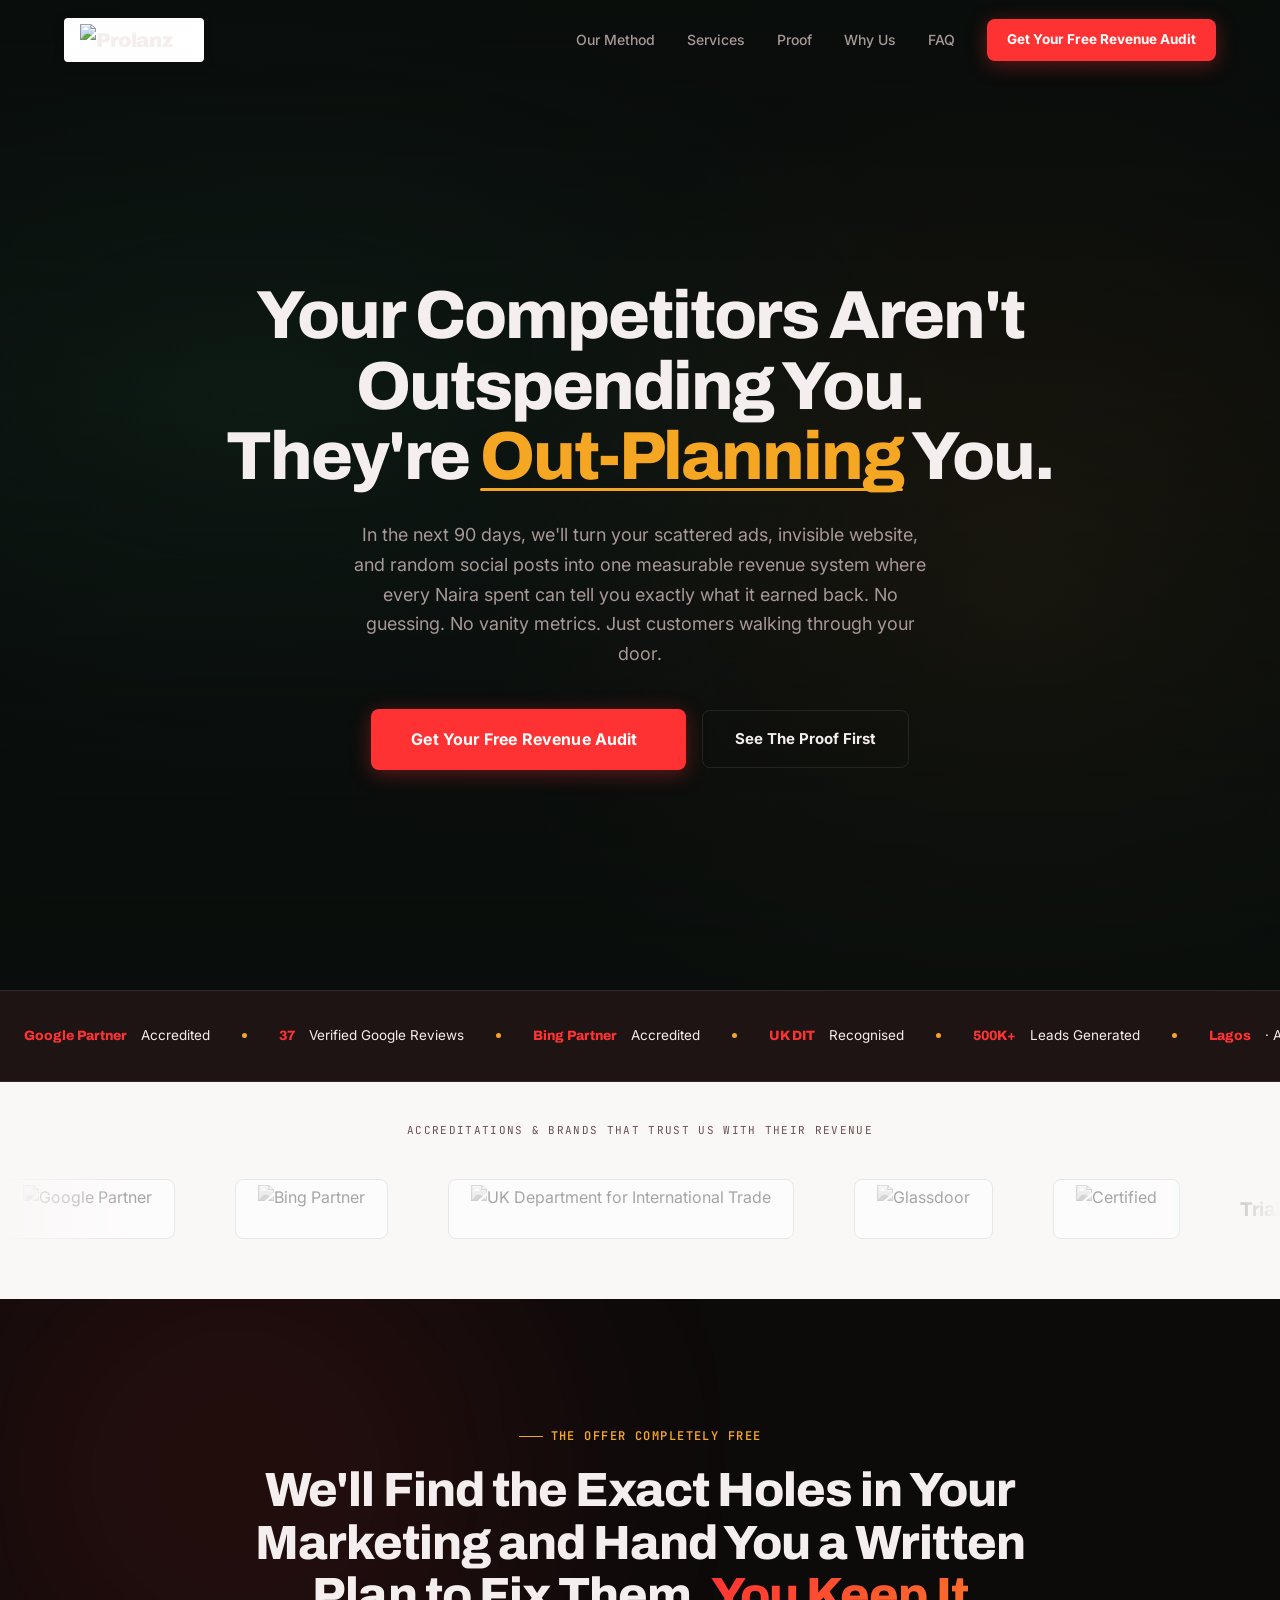
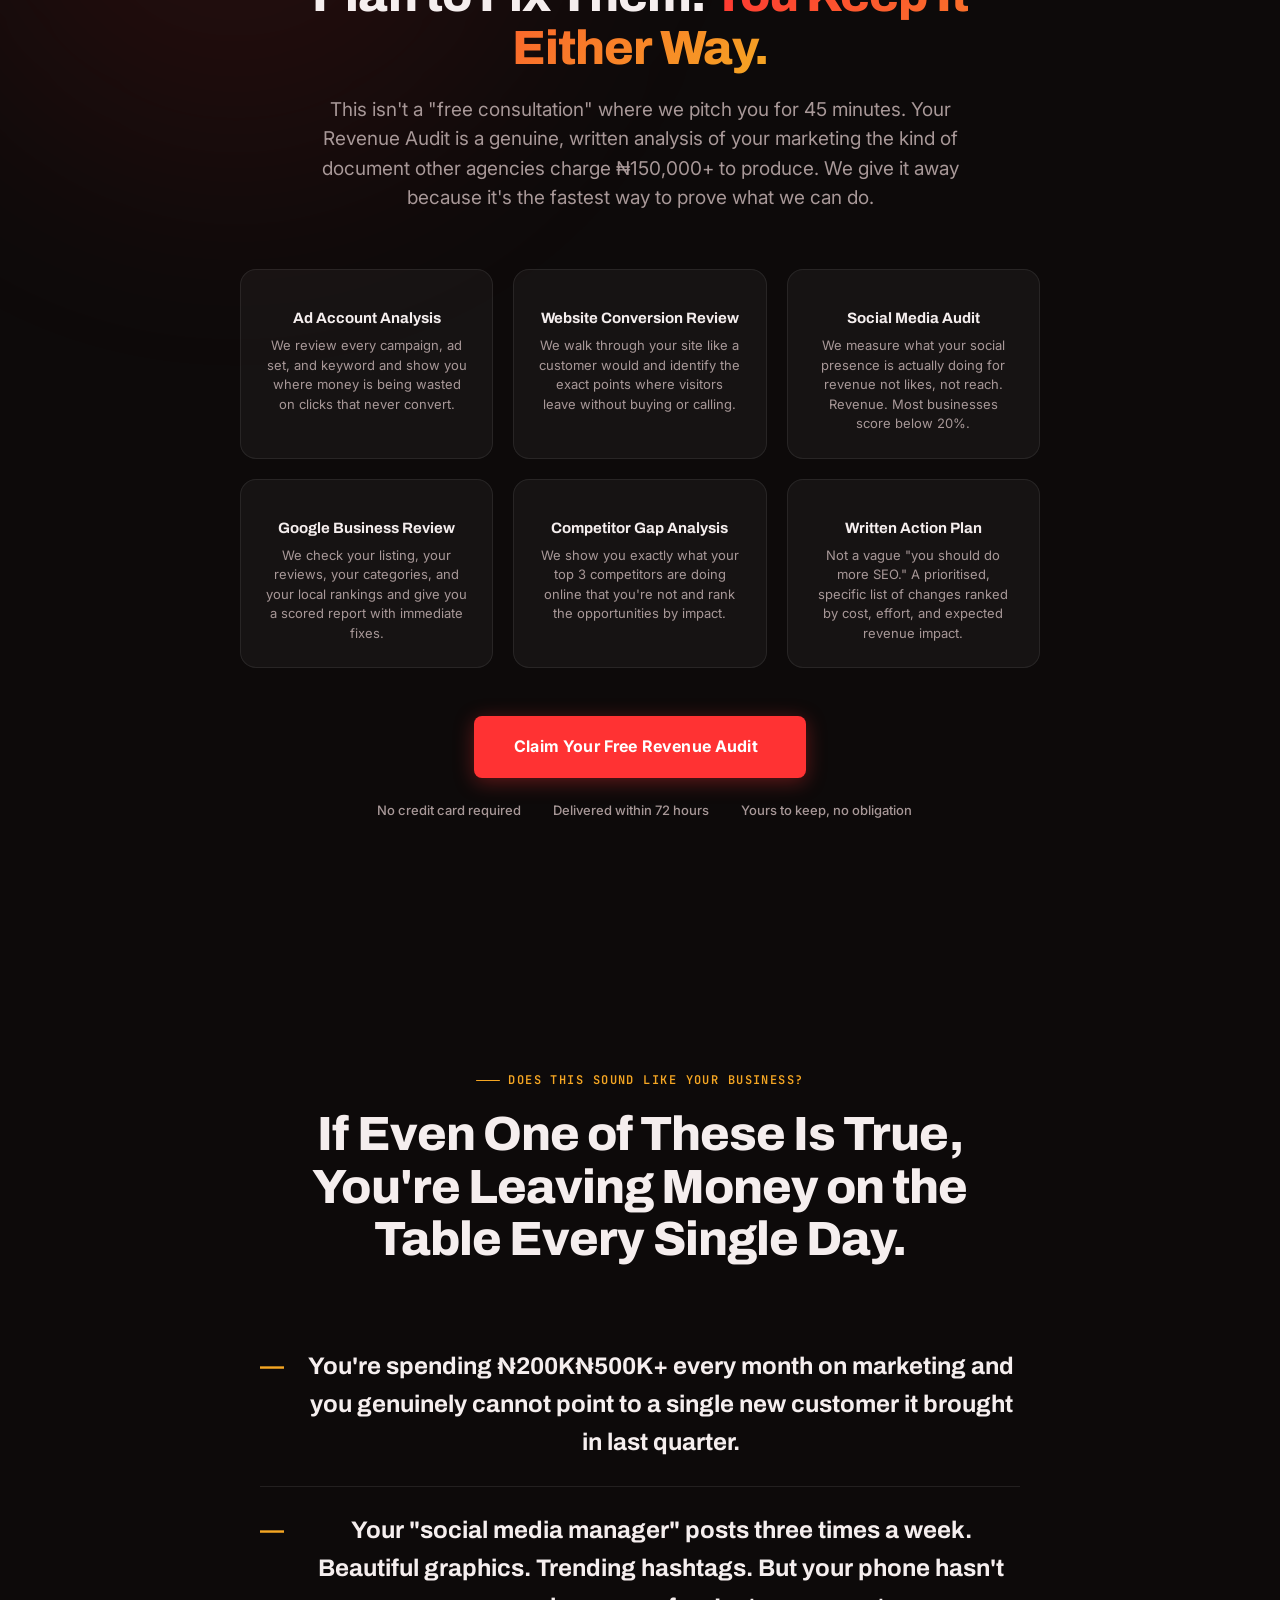
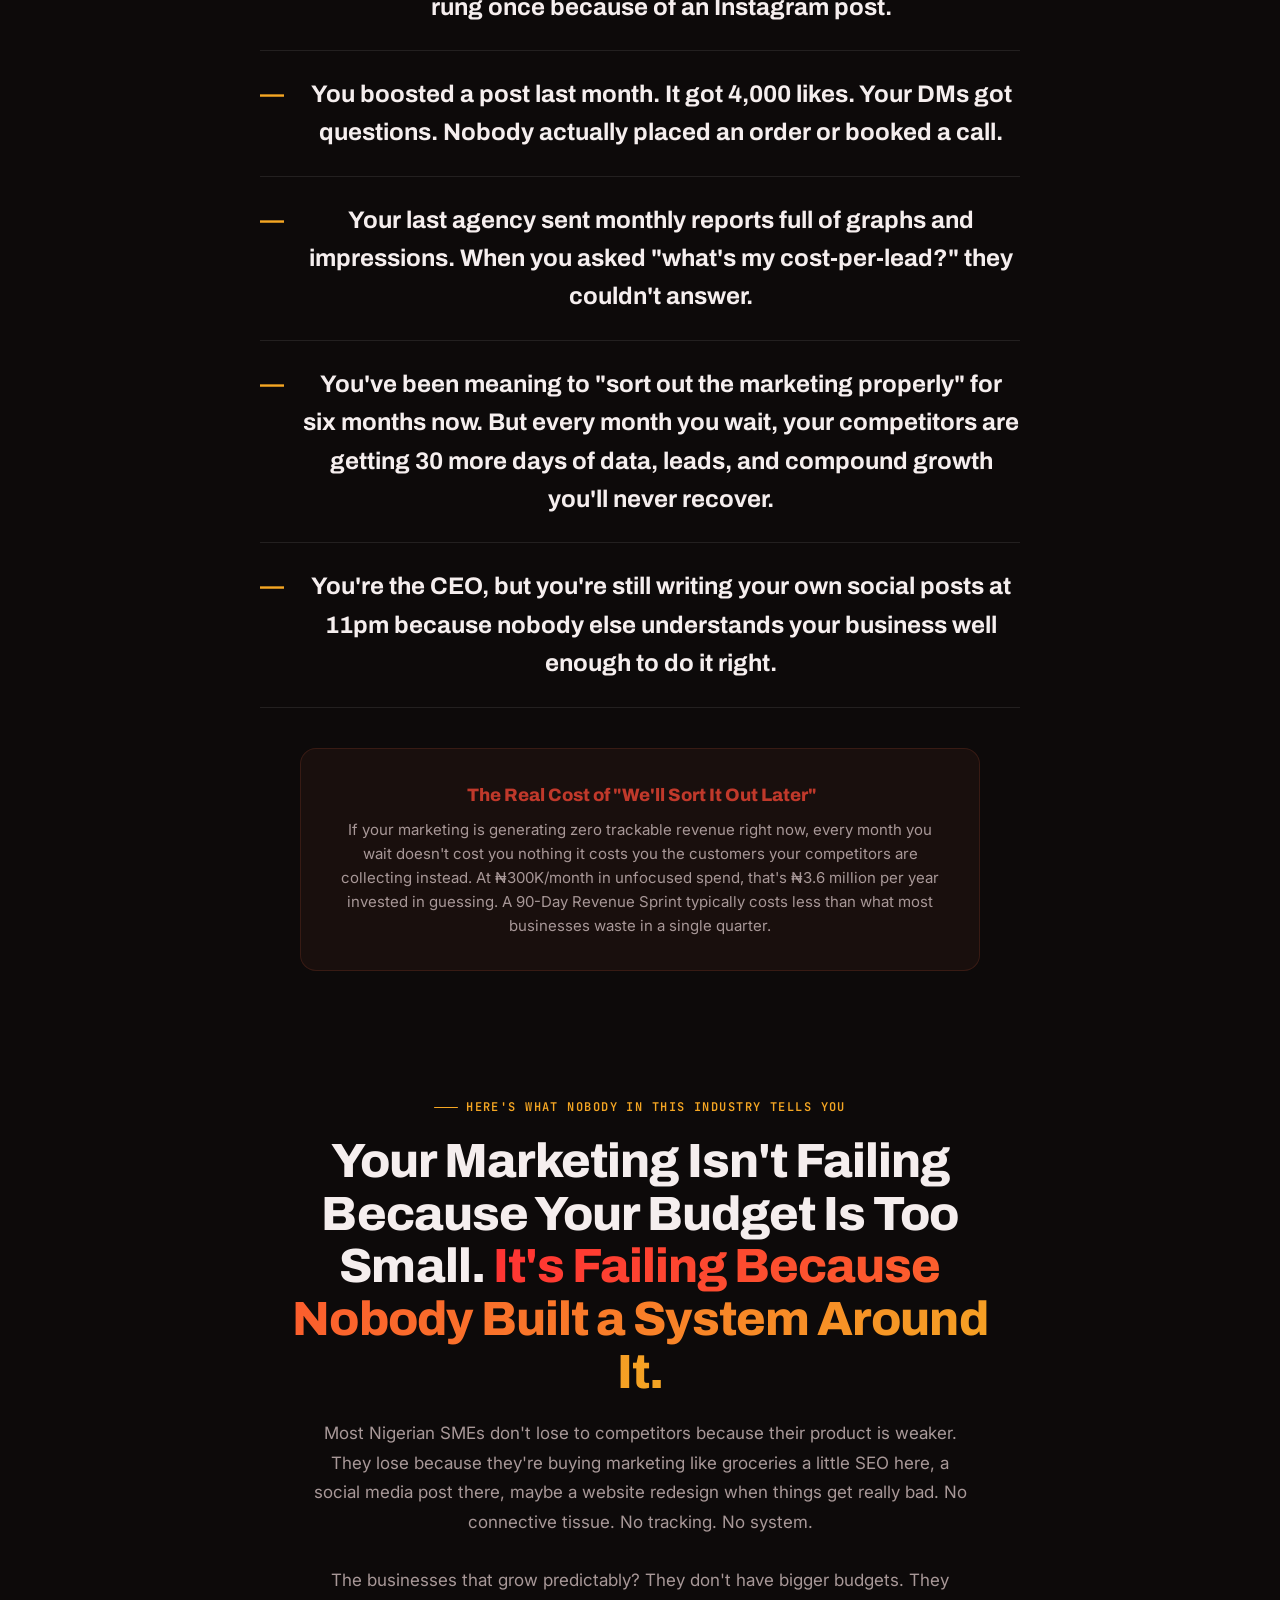
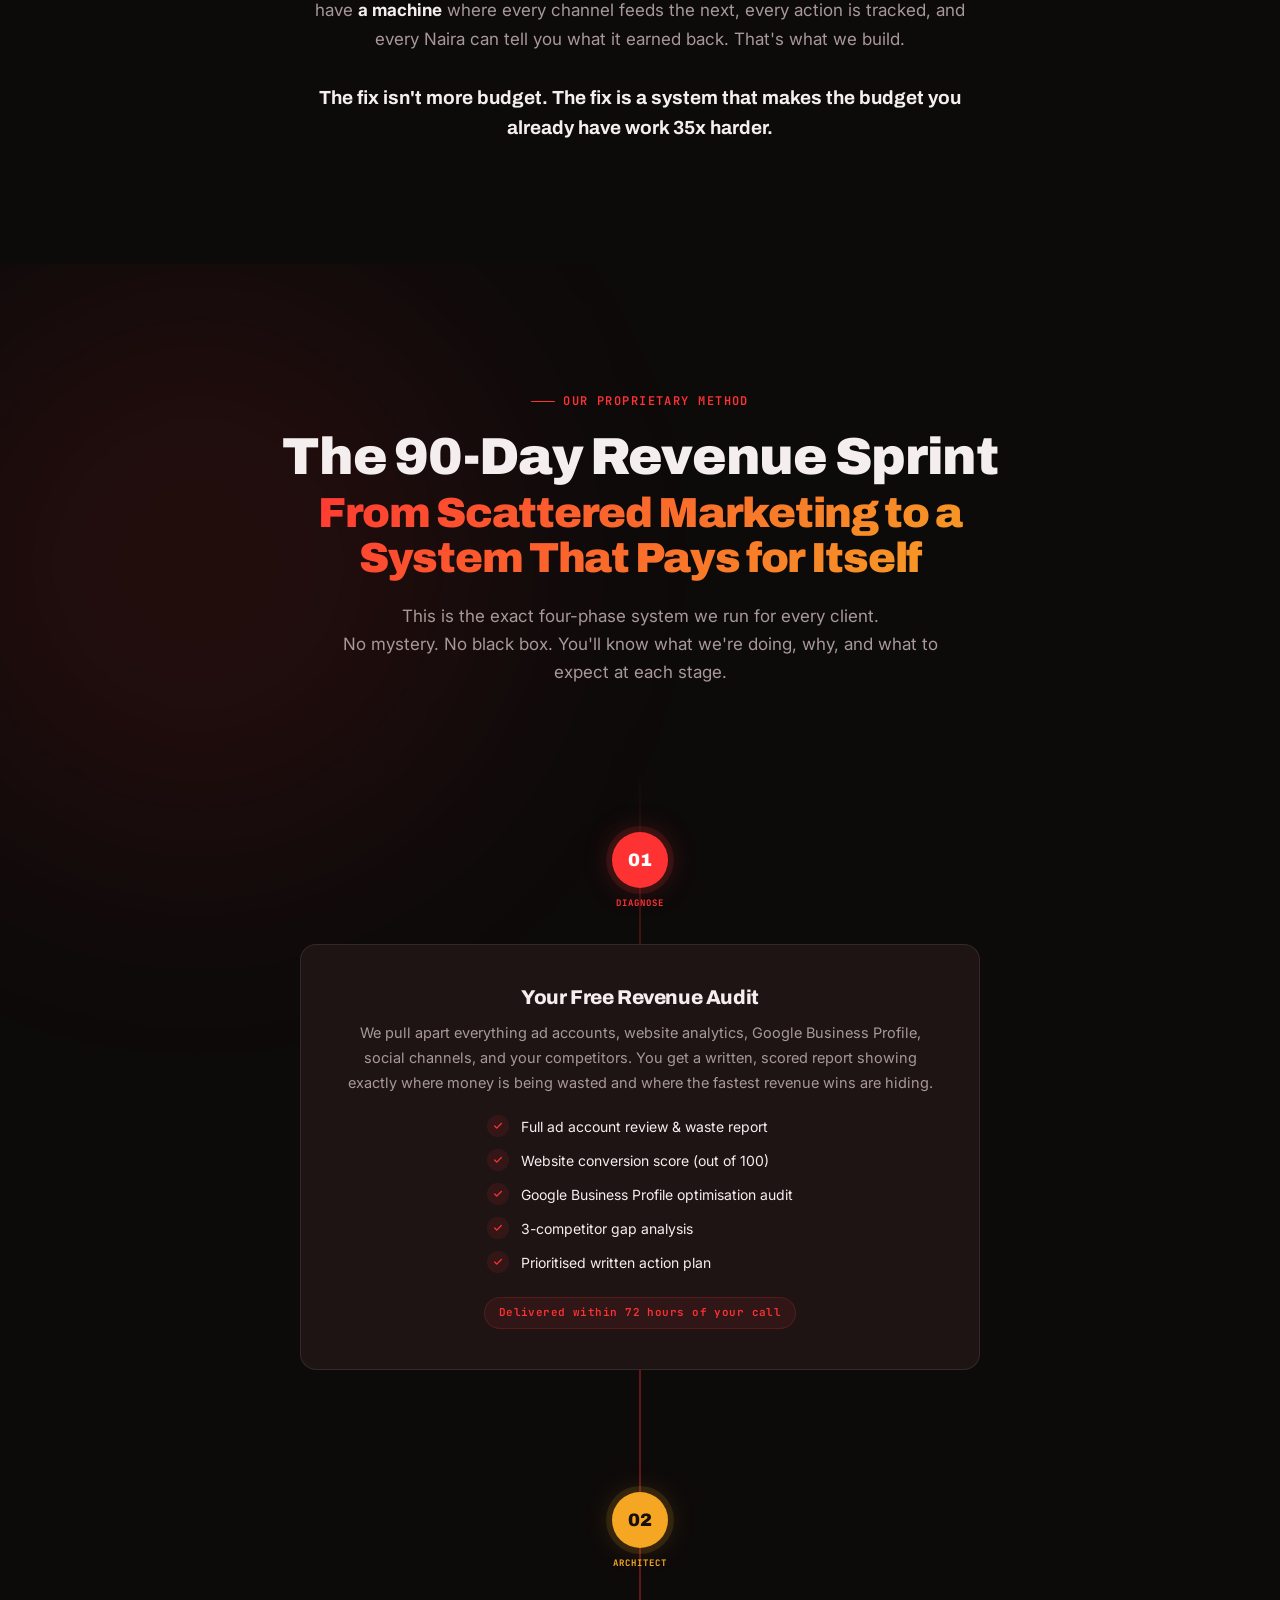
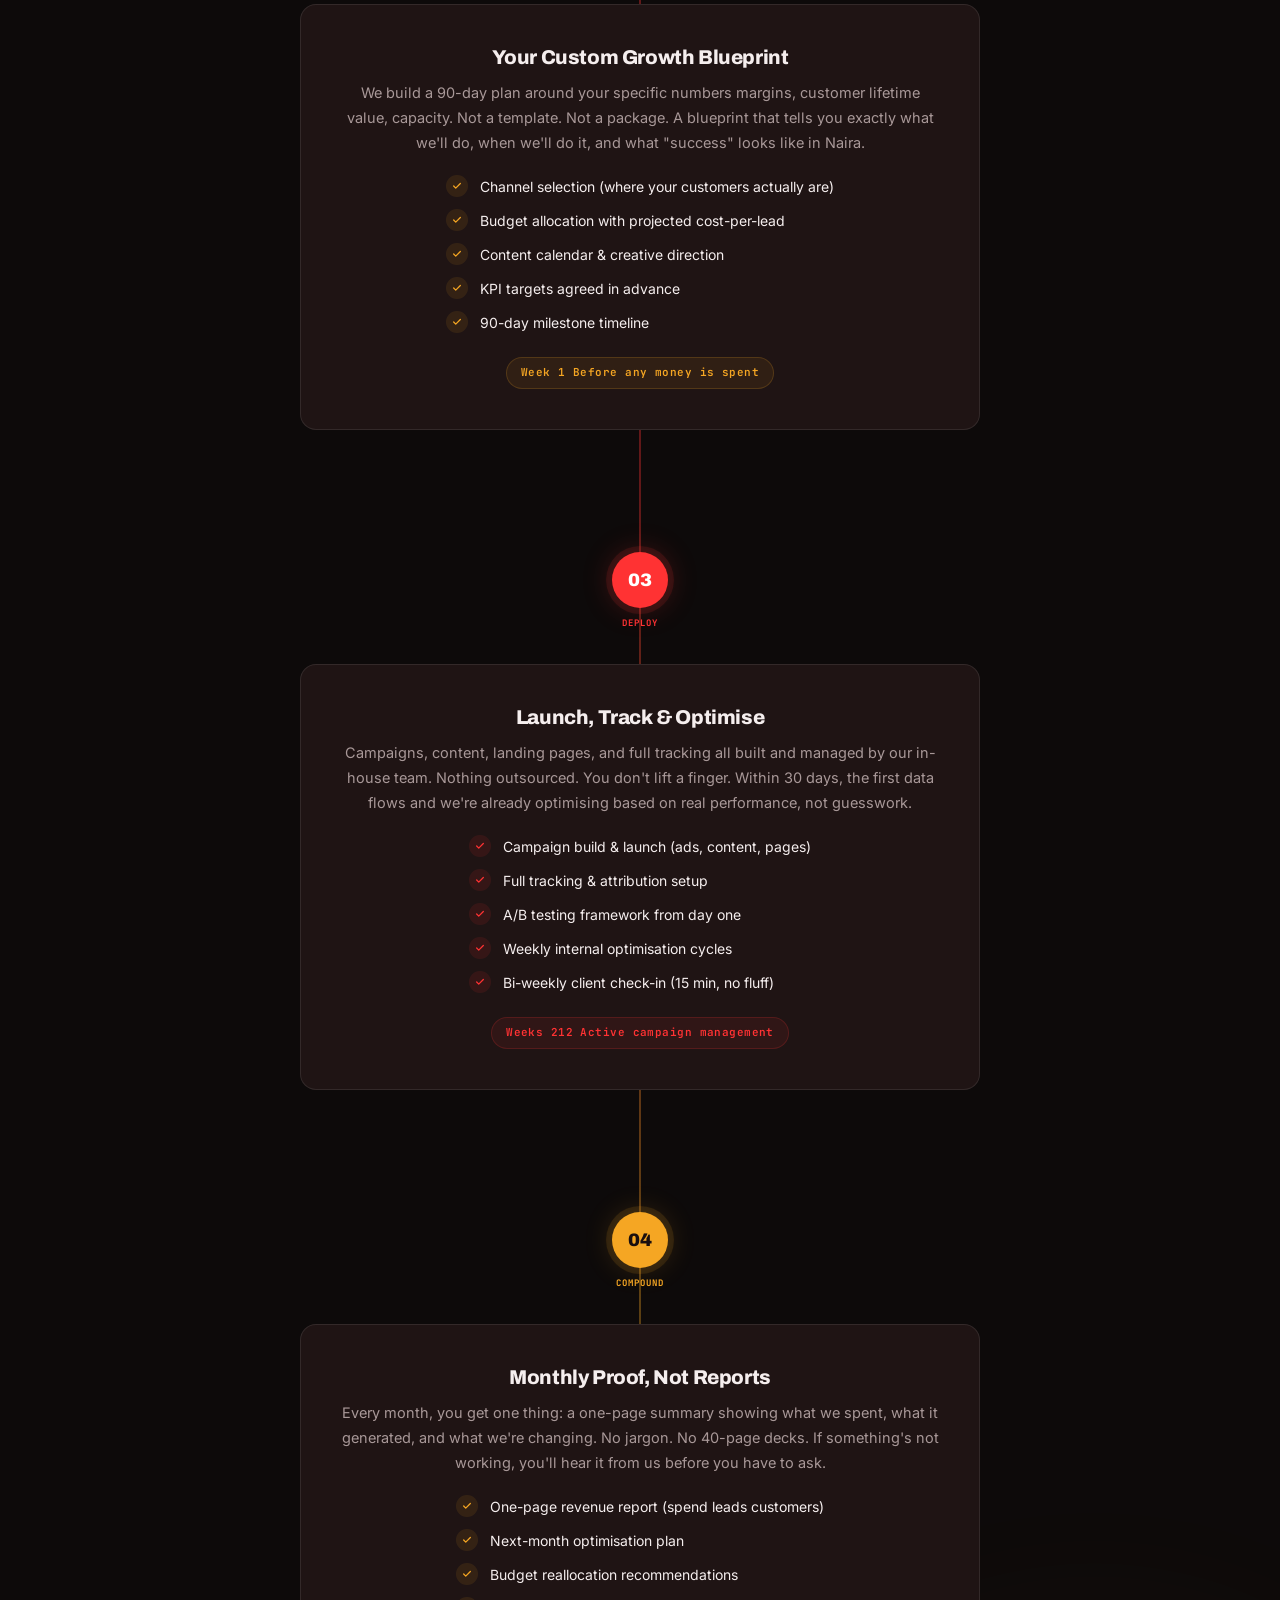
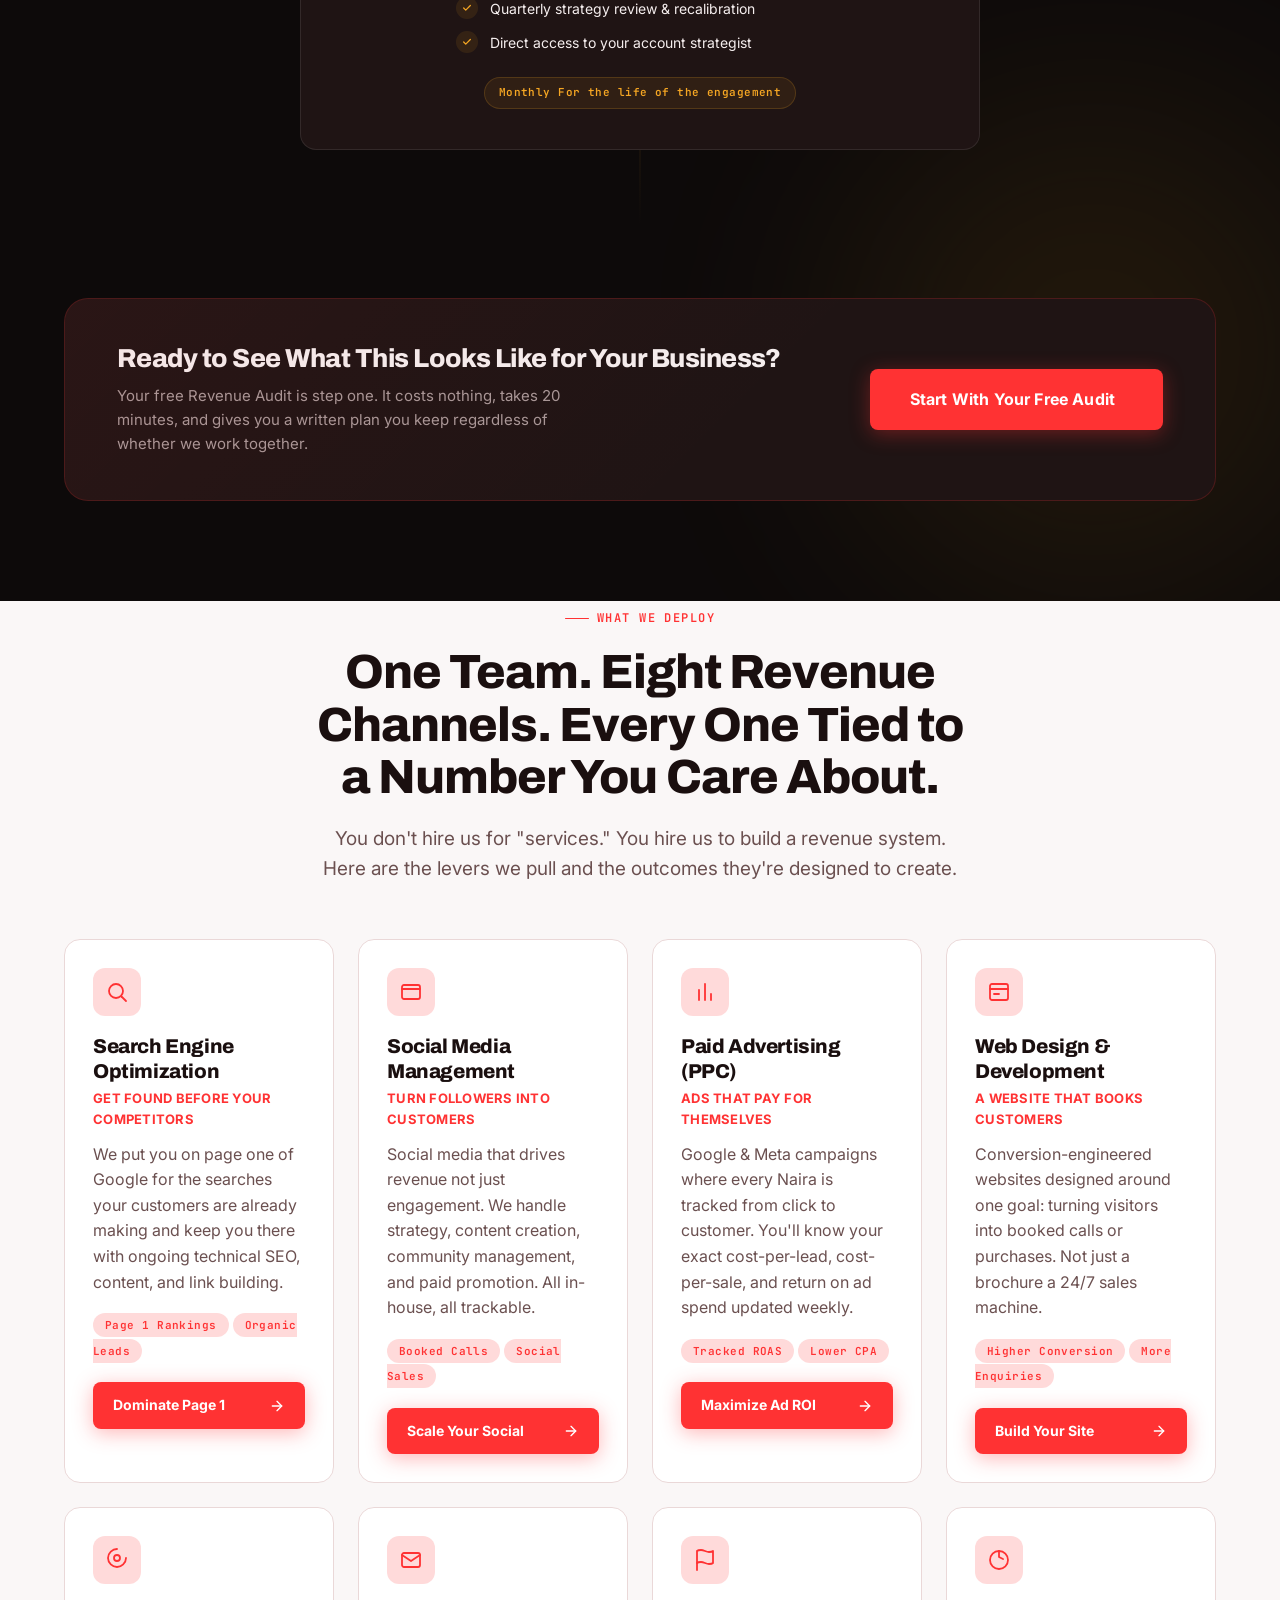
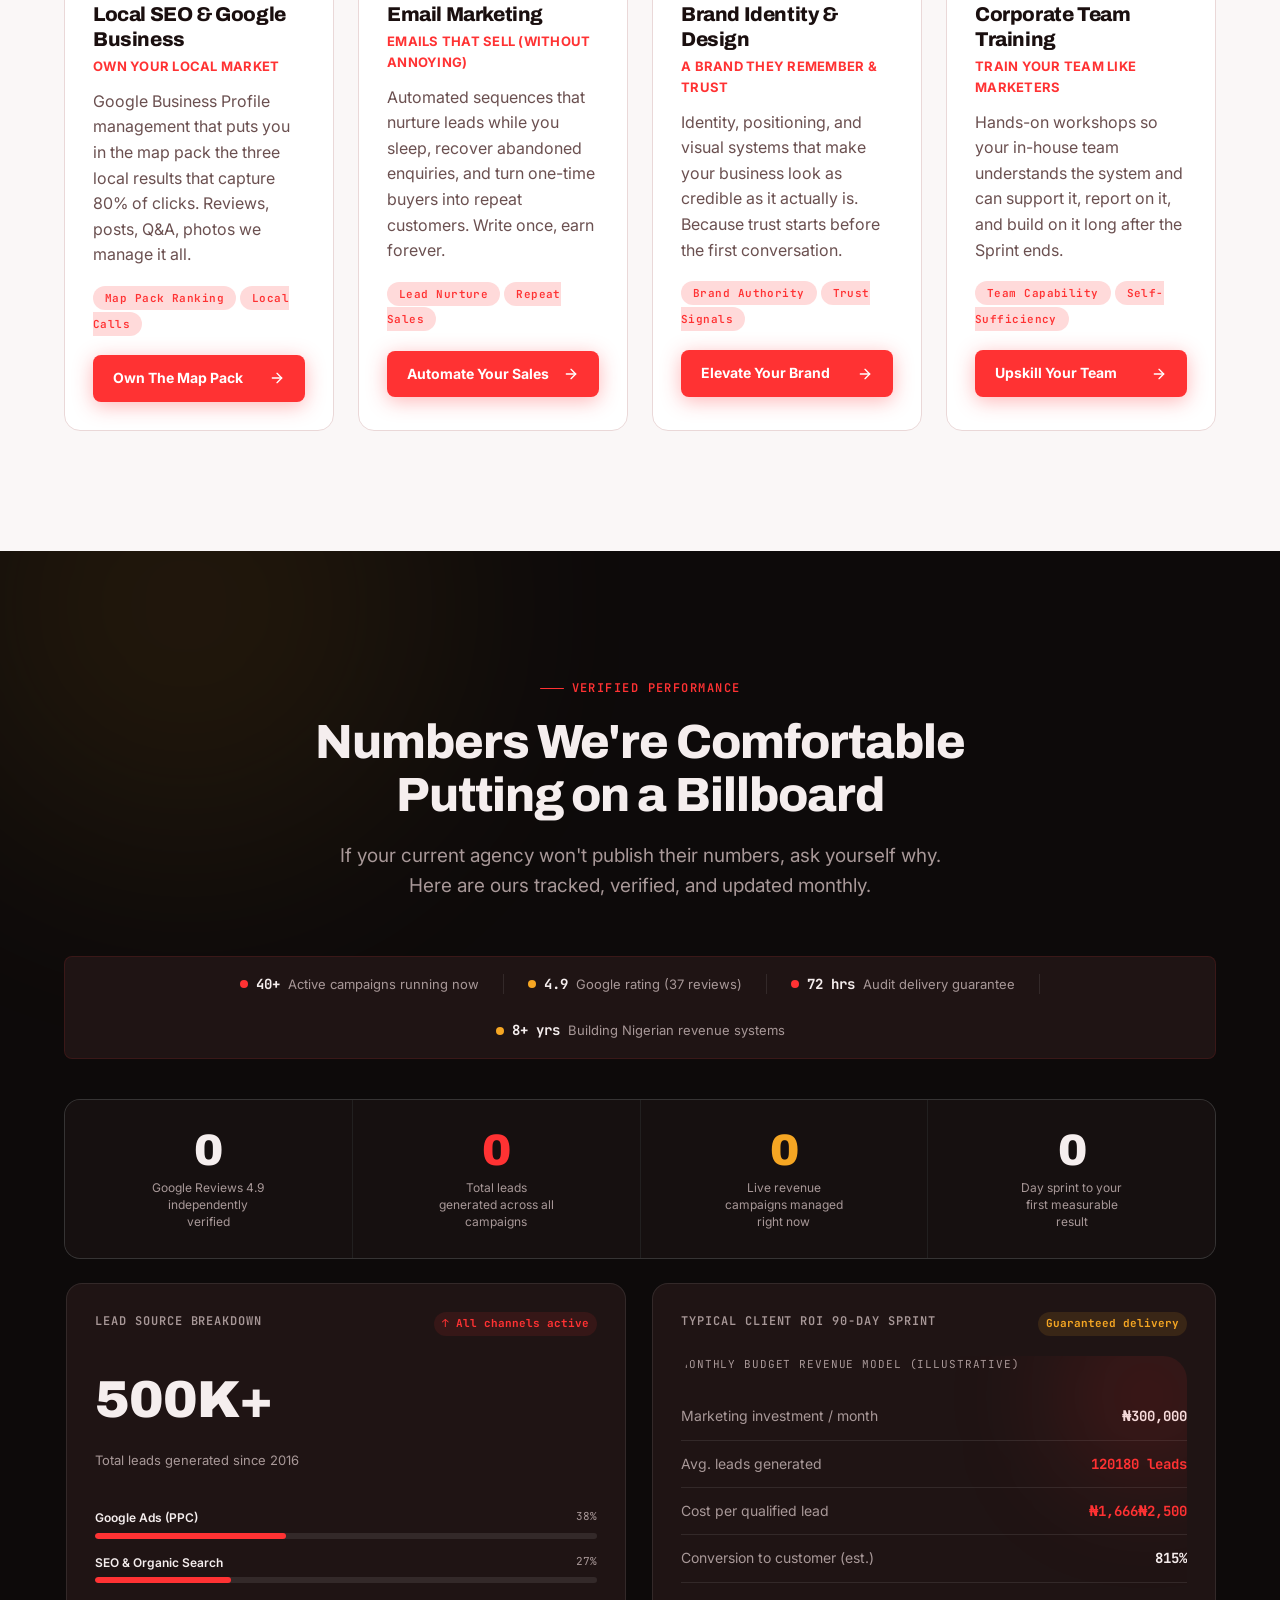
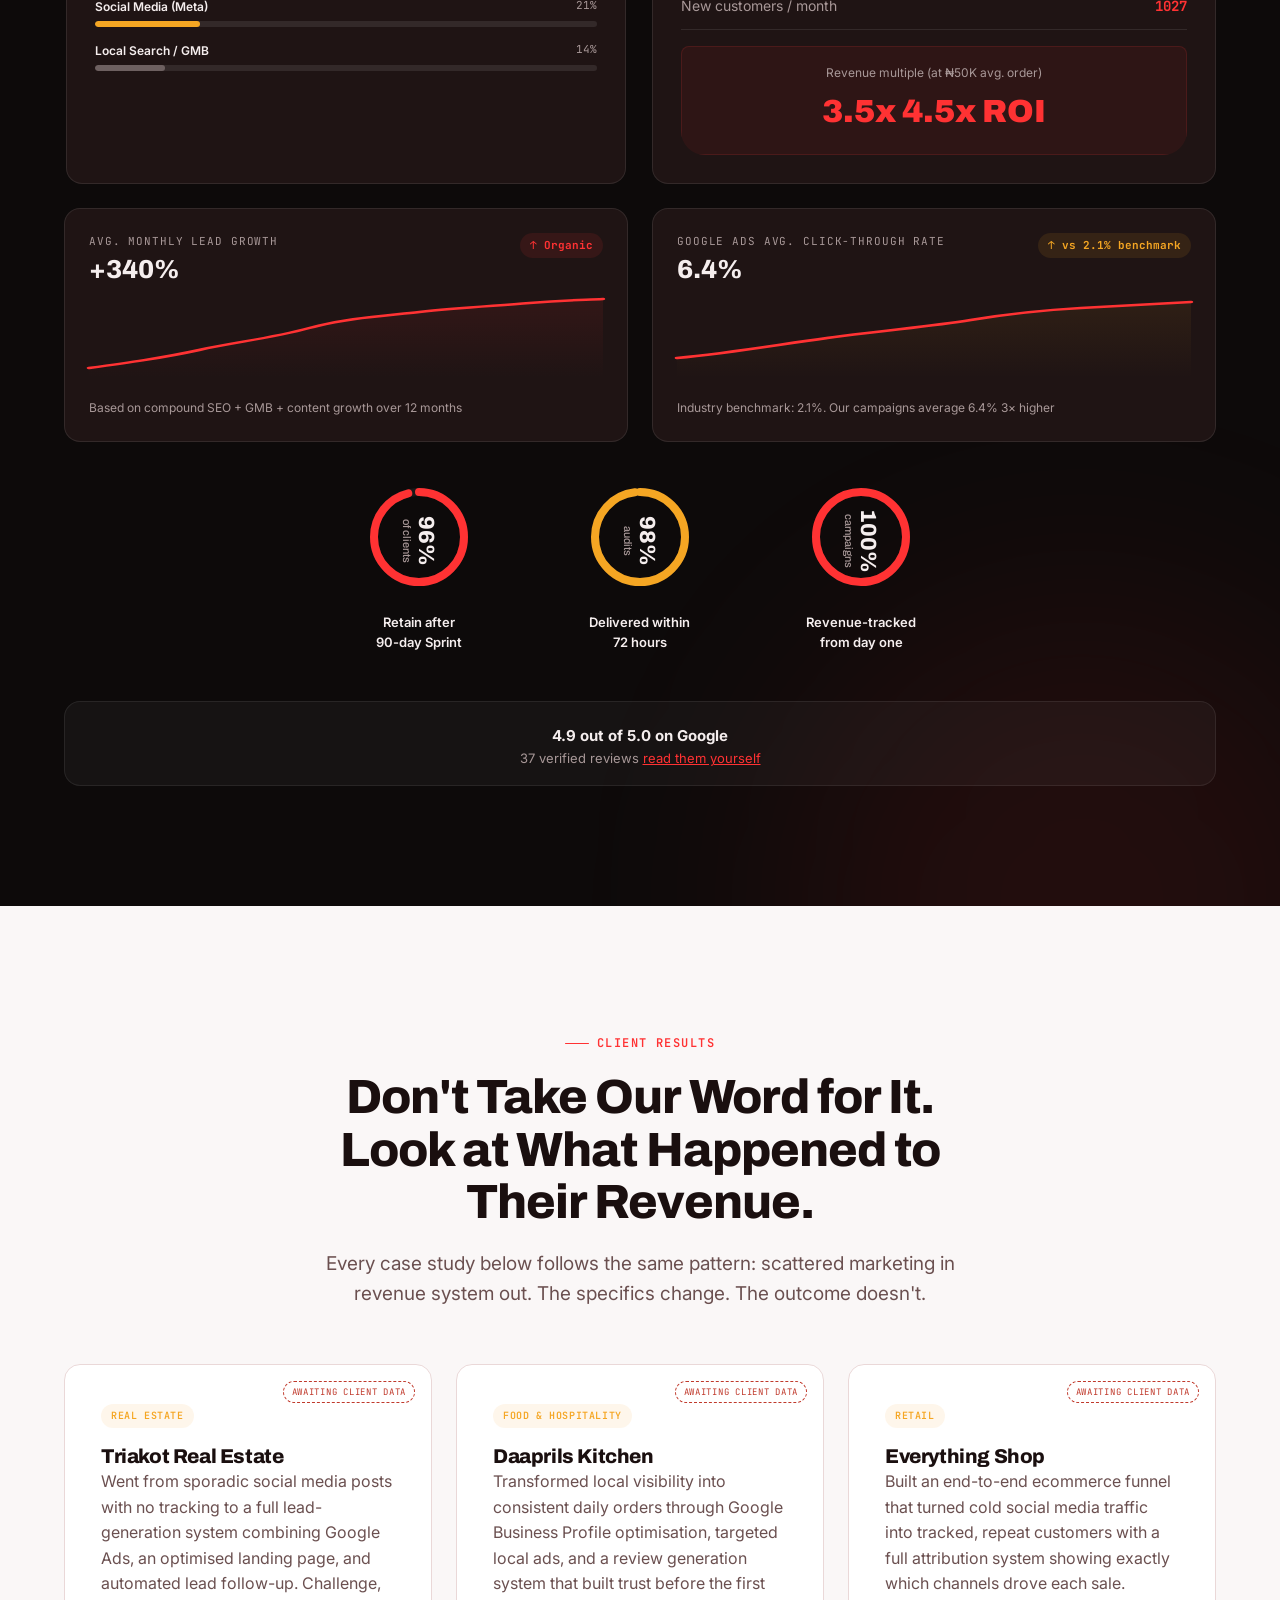
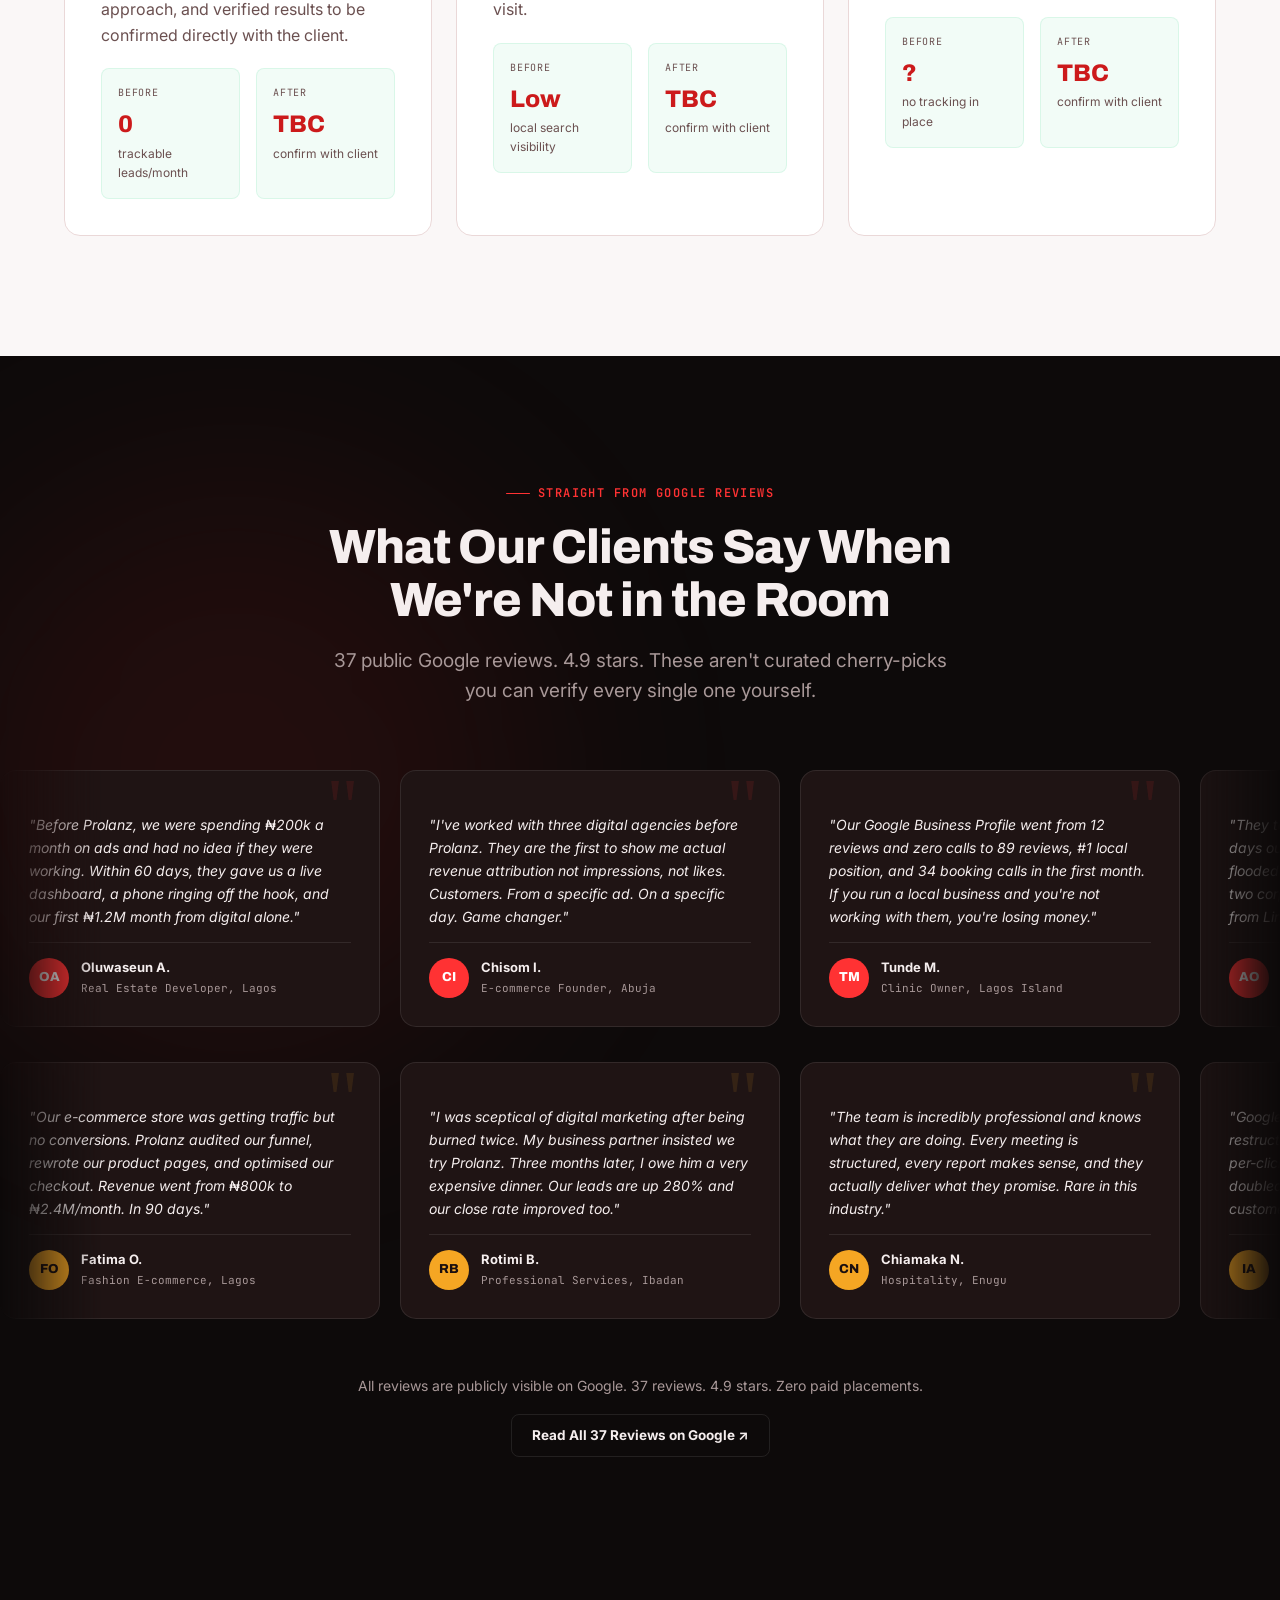
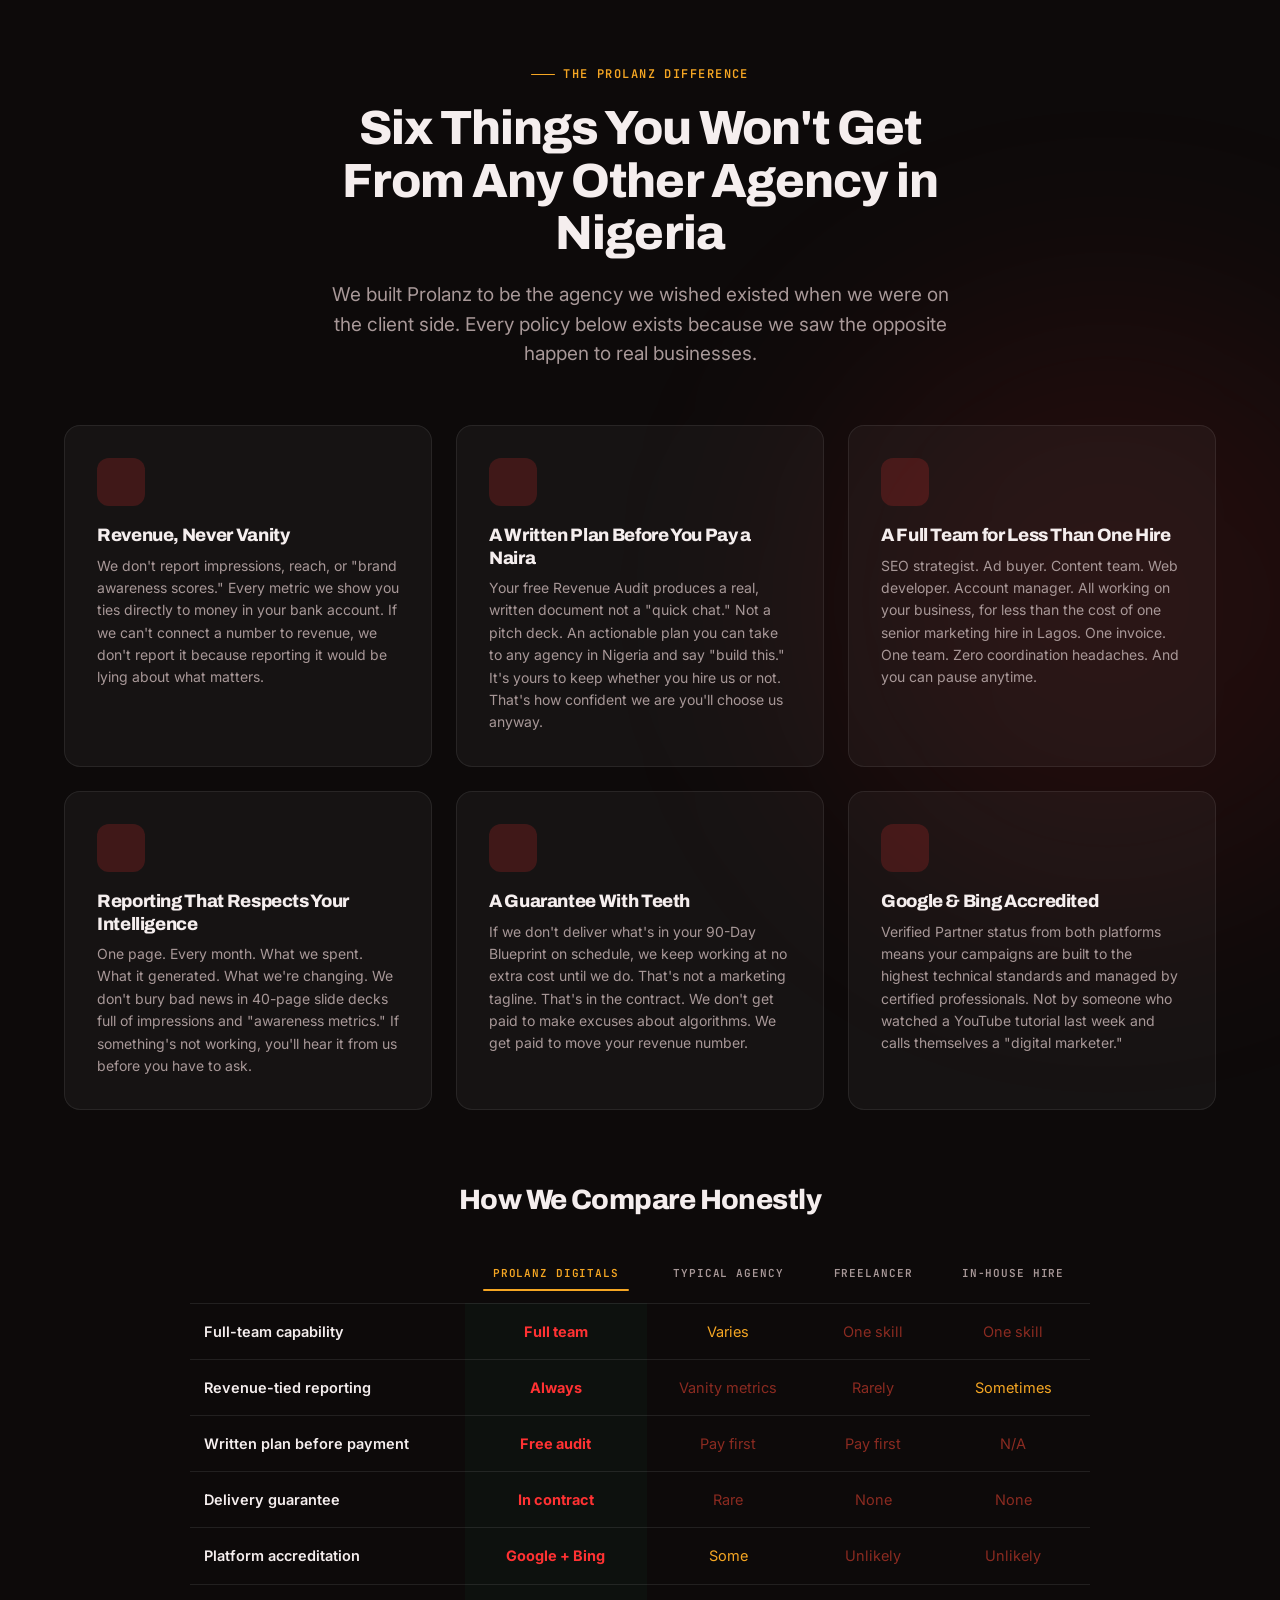
==== commit b6164010: "Add files via upload" ====
--- a/index.html
+++ b/index.html
@@ -17,6 +17,8 @@
   <link rel="stylesheet" href="metrics.css">
   <link rel="stylesheet" href="marquee.css">
   <link rel="stylesheet" href="method.css">
+  <link rel="icon" href="https://prolanzdigitals.com/wp-content/uploads/2024/02/cropped-cropped-Prolanz-Digital-Marketing-Agency-in-Nigeria-32x32.png" sizes="32x32" />
+  <link rel="icon" href="https://prolanzdigitals.com/wp-content/uploads/2024/02/cropped-cropped-Prolanz-Digital-Marketing-Agency-in-Nigeria-192x192.png" sizes="192x192" />
 </head>
 
 <body>
@@ -490,9 +492,7 @@
             <span class="service__outcome-tag">Page 1 Rankings</span>
             <span class="service__outcome-tag">Organic Leads</span>
           </div>
-          <div style="margin-top: 20px; font-weight: 600; color: var(--brand-gold); display: flex; align-items: center; gap: 8px; font-size: 14px; text-transform: uppercase; letter-spacing: 1px;">
-            View Details <svg width="16" height="16" viewBox="0 0 24 24" fill="none" stroke="currentColor" stroke-width="2" stroke-linecap="round" stroke-linejoin="round"><line x1="12" y1="5" x2="12" y2="19"></line><polyline points="19 12 12 19 5 12"></polyline></svg>
-          </div>
+          <span class="btn btn--primary" style="margin-top: 20px; width: 100%; justify-content: space-between; padding: 12px 20px; font-size: 14px;">Dominate Page 1 <svg width="16" height="16" viewBox="0 0 24 24" fill="none" stroke="currentColor" stroke-width="2" stroke-linecap="round" stroke-linejoin="round"><line x1="5" y1="12" x2="19" y2="12"></line><polyline points="12 5 19 12 12 19"></polyline></svg></span>
         </a>
         <a href="service-social.html" class="service reveal"
           style="text-decoration:none; color:inherit; display:block;">
@@ -509,9 +509,7 @@
             <span class="service__outcome-tag">Booked Calls</span>
             <span class="service__outcome-tag">Social Sales</span>
           </div>
-          <div style="margin-top: 20px; font-weight: 600; color: var(--brand-gold); display: flex; align-items: center; gap: 8px; font-size: 14px; text-transform: uppercase; letter-spacing: 1px;">
-            View Details <svg width="16" height="16" viewBox="0 0 24 24" fill="none" stroke="currentColor" stroke-width="2" stroke-linecap="round" stroke-linejoin="round"><line x1="12" y1="5" x2="12" y2="19"></line><polyline points="19 12 12 19 5 12"></polyline></svg>
-          </div>
+          <span class="btn btn--primary" style="margin-top: 20px; width: 100%; justify-content: space-between; padding: 12px 20px; font-size: 14px;">Scale Your Social <svg width="16" height="16" viewBox="0 0 24 24" fill="none" stroke="currentColor" stroke-width="2" stroke-linecap="round" stroke-linejoin="round"><line x1="5" y1="12" x2="19" y2="12"></line><polyline points="12 5 19 12 12 19"></polyline></svg></span>
         </a>
         <a href="service-ppc.html" class="service reveal" style="text-decoration:none; color:inherit; display:block;">
           <div class="service__icon"><svg viewBox="0 0 24 24">
@@ -528,9 +526,7 @@
             <span class="service__outcome-tag">Tracked ROAS</span>
             <span class="service__outcome-tag">Lower CPA</span>
           </div>
-          <div style="margin-top: 20px; font-weight: 600; color: var(--brand-gold); display: flex; align-items: center; gap: 8px; font-size: 14px; text-transform: uppercase; letter-spacing: 1px;">
-            View Details <svg width="16" height="16" viewBox="0 0 24 24" fill="none" stroke="currentColor" stroke-width="2" stroke-linecap="round" stroke-linejoin="round"><line x1="12" y1="5" x2="12" y2="19"></line><polyline points="19 12 12 19 5 12"></polyline></svg>
-          </div>
+          <span class="btn btn--primary" style="margin-top: 20px; width: 100%; justify-content: space-between; padding: 12px 20px; font-size: 14px;">Maximize Ad ROI <svg width="16" height="16" viewBox="0 0 24 24" fill="none" stroke="currentColor" stroke-width="2" stroke-linecap="round" stroke-linejoin="round"><line x1="5" y1="12" x2="19" y2="12"></line><polyline points="12 5 19 12 12 19"></polyline></svg></span>
         </a>
         <a href="service-web.html" class="service reveal" style="text-decoration:none; color:inherit; display:block;">
           <div class="service__icon"><svg viewBox="0 0 24 24">
@@ -547,9 +543,7 @@
             <span class="service__outcome-tag">Higher Conversion</span>
             <span class="service__outcome-tag">More Enquiries</span>
           </div>
-          <div style="margin-top: 20px; font-weight: 600; color: var(--brand-gold); display: flex; align-items: center; gap: 8px; font-size: 14px; text-transform: uppercase; letter-spacing: 1px;">
-            View Details <svg width="16" height="16" viewBox="0 0 24 24" fill="none" stroke="currentColor" stroke-width="2" stroke-linecap="round" stroke-linejoin="round"><line x1="12" y1="5" x2="12" y2="19"></line><polyline points="19 12 12 19 5 12"></polyline></svg>
-          </div>
+          <span class="btn btn--primary" style="margin-top: 20px; width: 100%; justify-content: space-between; padding: 12px 20px; font-size: 14px;">Build Your Site <svg width="16" height="16" viewBox="0 0 24 24" fill="none" stroke="currentColor" stroke-width="2" stroke-linecap="round" stroke-linejoin="round"><line x1="5" y1="12" x2="19" y2="12"></line><polyline points="12 5 19 12 12 19"></polyline></svg></span>
         </a>
         <a href="service-local.html" class="service reveal" style="text-decoration:none; color:inherit; display:block;">
           <div class="service__icon"><svg viewBox="0 0 24 24">
@@ -565,9 +559,7 @@
             <span class="service__outcome-tag">Map Pack Ranking</span>
             <span class="service__outcome-tag">Local Calls</span>
           </div>
-          <div style="margin-top: 20px; font-weight: 600; color: var(--brand-gold); display: flex; align-items: center; gap: 8px; font-size: 14px; text-transform: uppercase; letter-spacing: 1px;">
-            View Details <svg width="16" height="16" viewBox="0 0 24 24" fill="none" stroke="currentColor" stroke-width="2" stroke-linecap="round" stroke-linejoin="round"><line x1="12" y1="5" x2="12" y2="19"></line><polyline points="19 12 12 19 5 12"></polyline></svg>
-          </div>
+          <span class="btn btn--primary" style="margin-top: 20px; width: 100%; justify-content: space-between; padding: 12px 20px; font-size: 14px;">Own The Map Pack <svg width="16" height="16" viewBox="0 0 24 24" fill="none" stroke="currentColor" stroke-width="2" stroke-linecap="round" stroke-linejoin="round"><line x1="5" y1="12" x2="19" y2="12"></line><polyline points="12 5 19 12 12 19"></polyline></svg></span>
         </a>
         <a href="service-email.html" class="service reveal" style="text-decoration:none; color:inherit; display:block;">
           <div class="service__icon"><svg viewBox="0 0 24 24">
@@ -583,9 +575,7 @@
             <span class="service__outcome-tag">Lead Nurture</span>
             <span class="service__outcome-tag">Repeat Sales</span>
           </div>
-          <div style="margin-top: 20px; font-weight: 600; color: var(--brand-gold); display: flex; align-items: center; gap: 8px; font-size: 14px; text-transform: uppercase; letter-spacing: 1px;">
-            View Details <svg width="16" height="16" viewBox="0 0 24 24" fill="none" stroke="currentColor" stroke-width="2" stroke-linecap="round" stroke-linejoin="round"><line x1="12" y1="5" x2="12" y2="19"></line><polyline points="19 12 12 19 5 12"></polyline></svg>
-          </div>
+          <span class="btn btn--primary" style="margin-top: 20px; width: 100%; justify-content: space-between; padding: 12px 20px; font-size: 14px;">Automate Your Sales <svg width="16" height="16" viewBox="0 0 24 24" fill="none" stroke="currentColor" stroke-width="2" stroke-linecap="round" stroke-linejoin="round"><line x1="5" y1="12" x2="19" y2="12"></line><polyline points="12 5 19 12 12 19"></polyline></svg></span>
         </a>
         <a href="service-branding.html" class="service reveal"
           style="text-decoration:none; color:inherit; display:block;">
@@ -602,9 +592,7 @@
             <span class="service__outcome-tag">Brand Authority</span>
             <span class="service__outcome-tag">Trust Signals</span>
           </div>
-          <div style="margin-top: 20px; font-weight: 600; color: var(--brand-gold); display: flex; align-items: center; gap: 8px; font-size: 14px; text-transform: uppercase; letter-spacing: 1px;">
-            View Details <svg width="16" height="16" viewBox="0 0 24 24" fill="none" stroke="currentColor" stroke-width="2" stroke-linecap="round" stroke-linejoin="round"><line x1="12" y1="5" x2="12" y2="19"></line><polyline points="19 12 12 19 5 12"></polyline></svg>
-          </div>
+          <span class="btn btn--primary" style="margin-top: 20px; width: 100%; justify-content: space-between; padding: 12px 20px; font-size: 14px;">Elevate Your Brand <svg width="16" height="16" viewBox="0 0 24 24" fill="none" stroke="currentColor" stroke-width="2" stroke-linecap="round" stroke-linejoin="round"><line x1="5" y1="12" x2="19" y2="12"></line><polyline points="12 5 19 12 12 19"></polyline></svg></span>
         </a>
         <a href="service-training.html" class="service reveal"
           style="text-decoration:none; color:inherit; display:block;">
@@ -621,9 +609,7 @@
             <span class="service__outcome-tag">Team Capability</span>
             <span class="service__outcome-tag">Self-Sufficiency</span>
           </div>
-          <div style="margin-top: 20px; font-weight: 600; color: var(--brand-gold); display: flex; align-items: center; gap: 8px; font-size: 14px; text-transform: uppercase; letter-spacing: 1px;">
-            View Details <svg width="16" height="16" viewBox="0 0 24 24" fill="none" stroke="currentColor" stroke-width="2" stroke-linecap="round" stroke-linejoin="round"><line x1="12" y1="5" x2="12" y2="19"></line><polyline points="19 12 12 19 5 12"></polyline></svg>
-          </div>
+          <span class="btn btn--primary" style="margin-top: 20px; width: 100%; justify-content: space-between; padding: 12px 20px; font-size: 14px;">Upskill Your Team <svg width="16" height="16" viewBox="0 0 24 24" fill="none" stroke="currentColor" stroke-width="2" stroke-linecap="round" stroke-linejoin="round"><line x1="5" y1="12" x2="19" y2="12"></line><polyline points="12 5 19 12 12 19"></polyline></svg></span>
         </a>
       </div>
     </div>
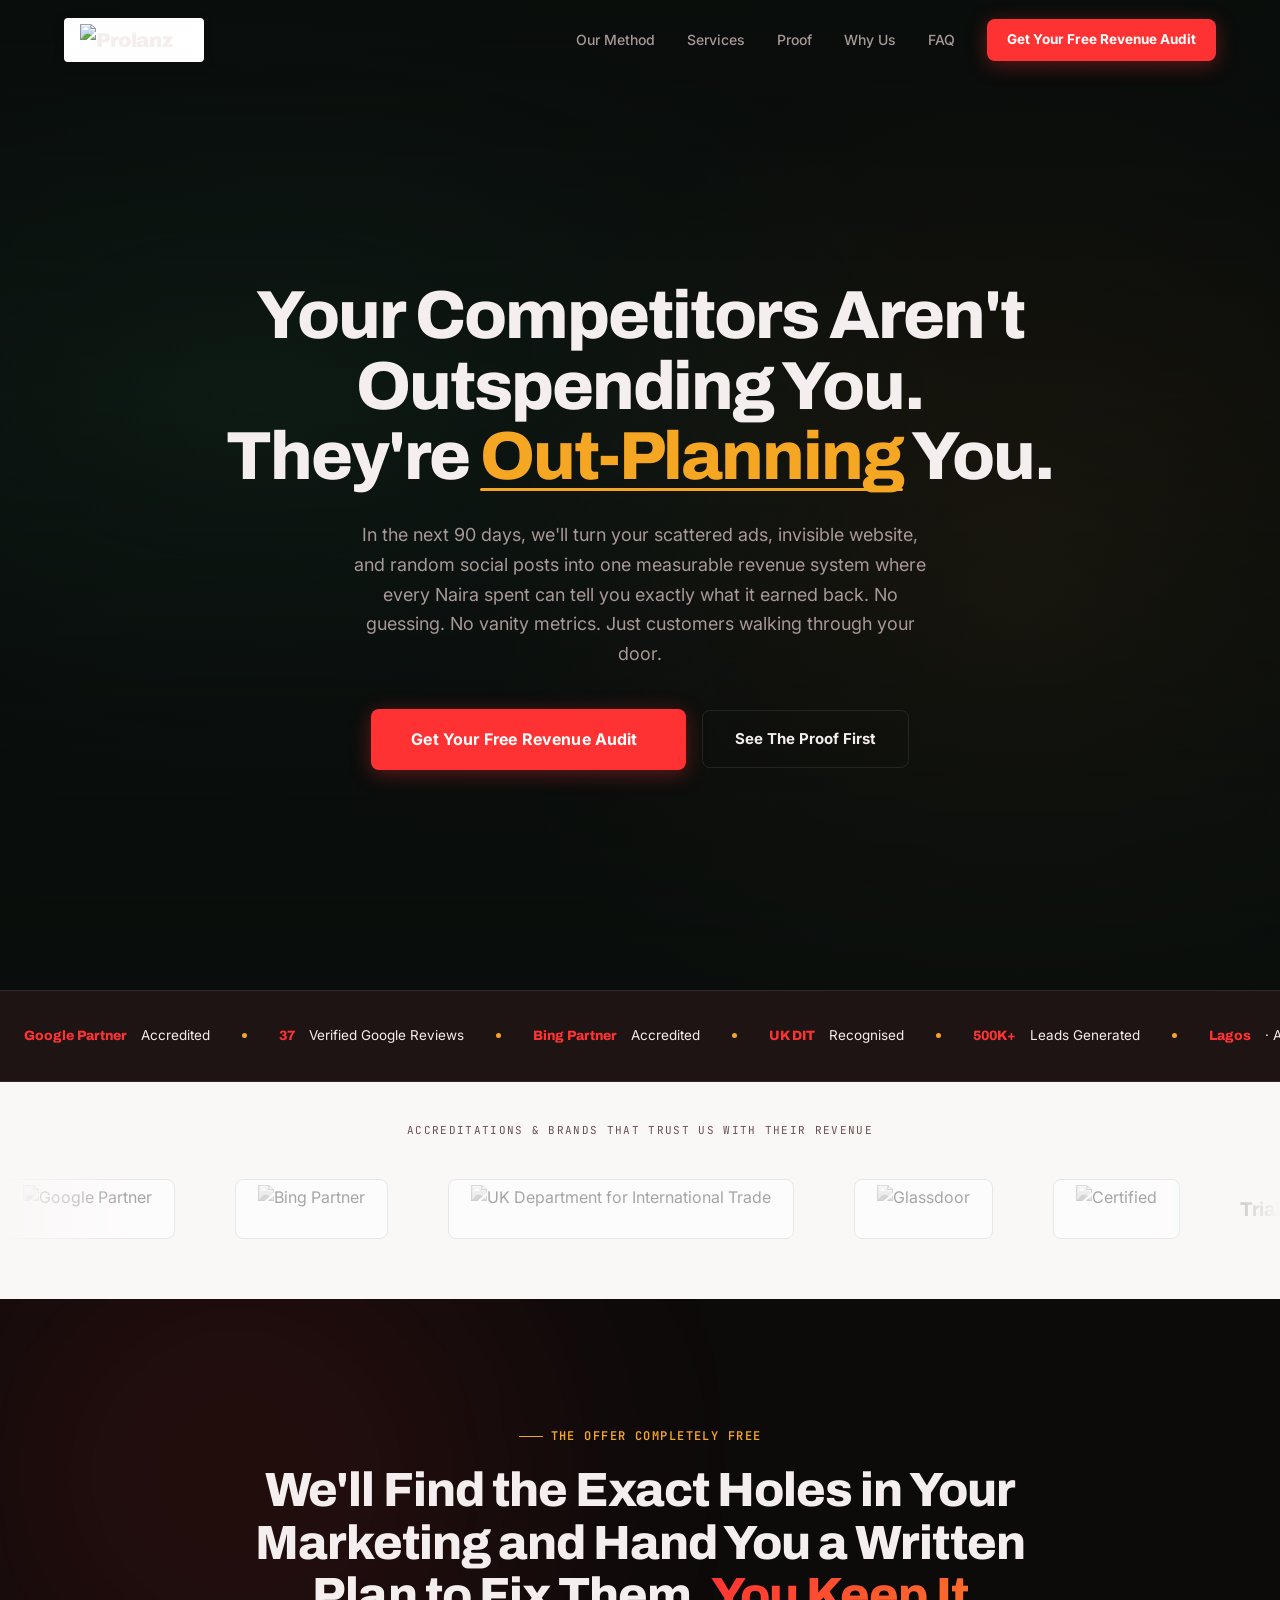
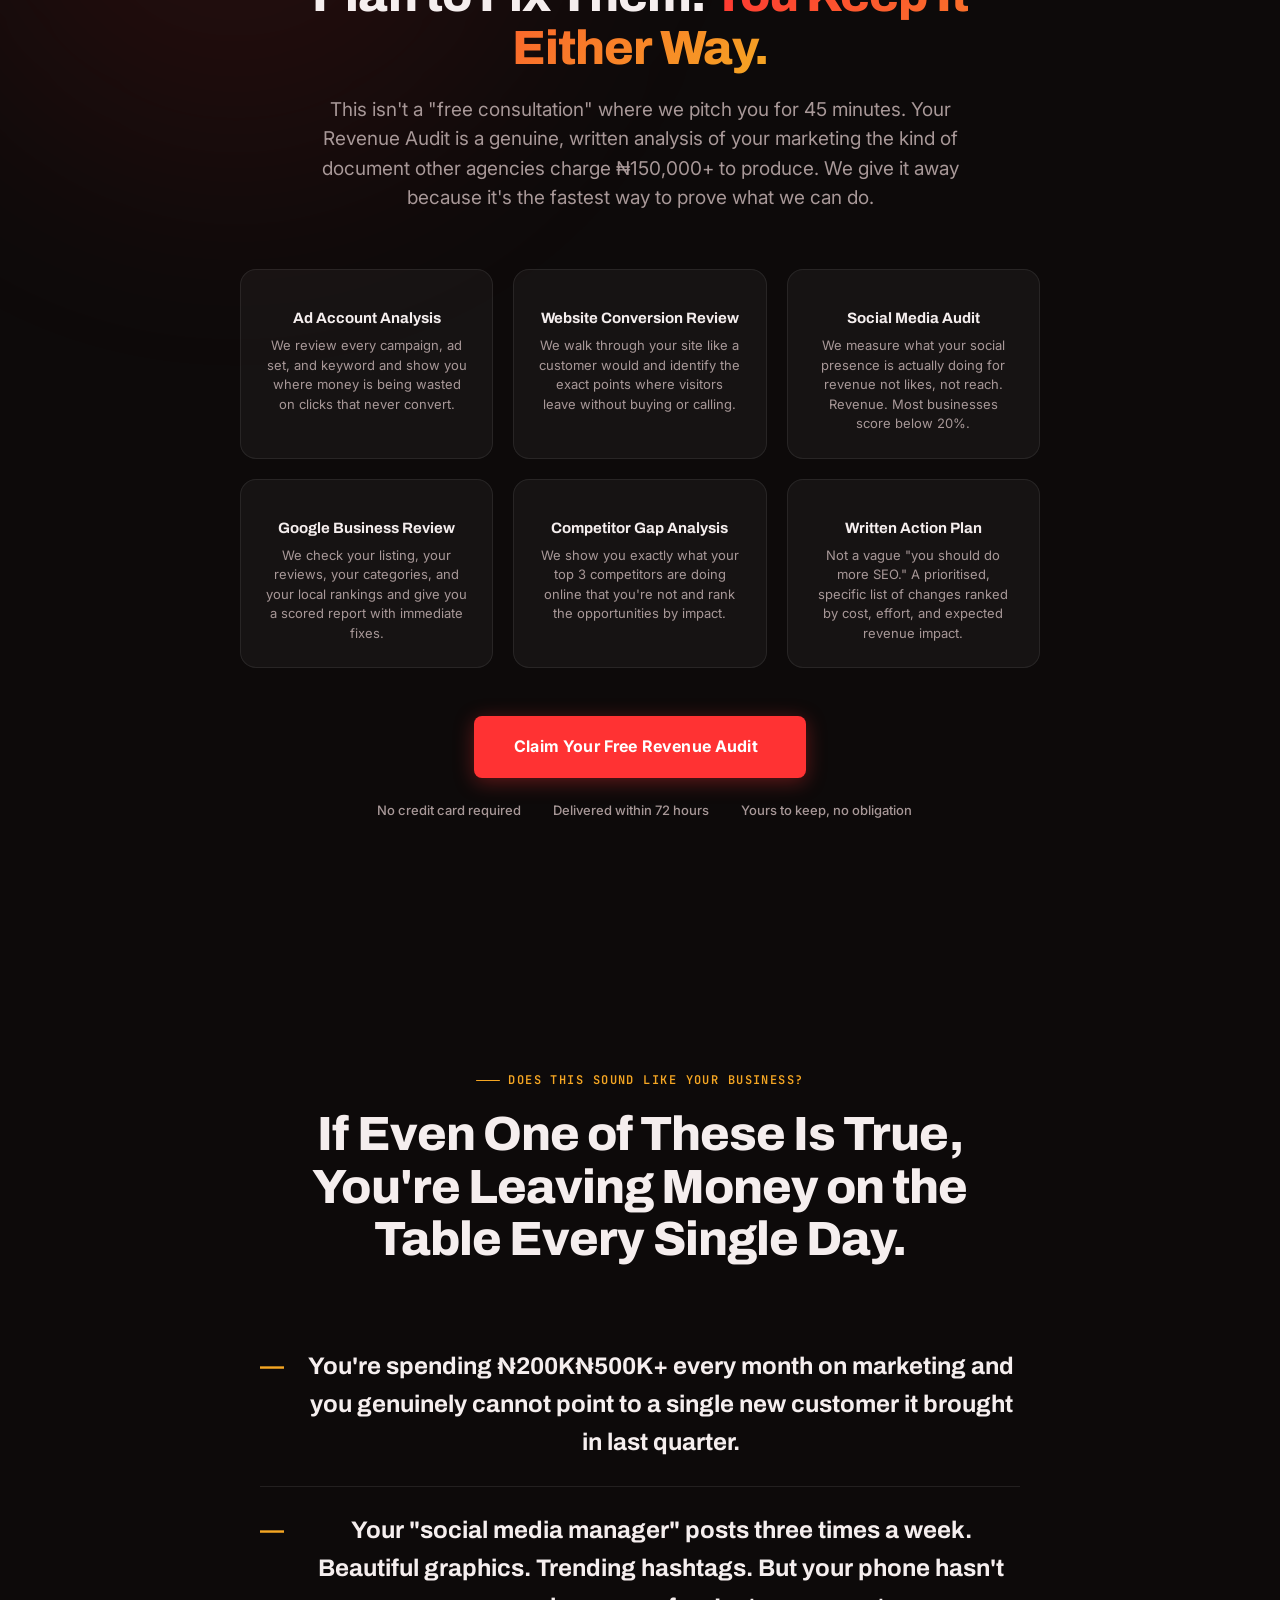
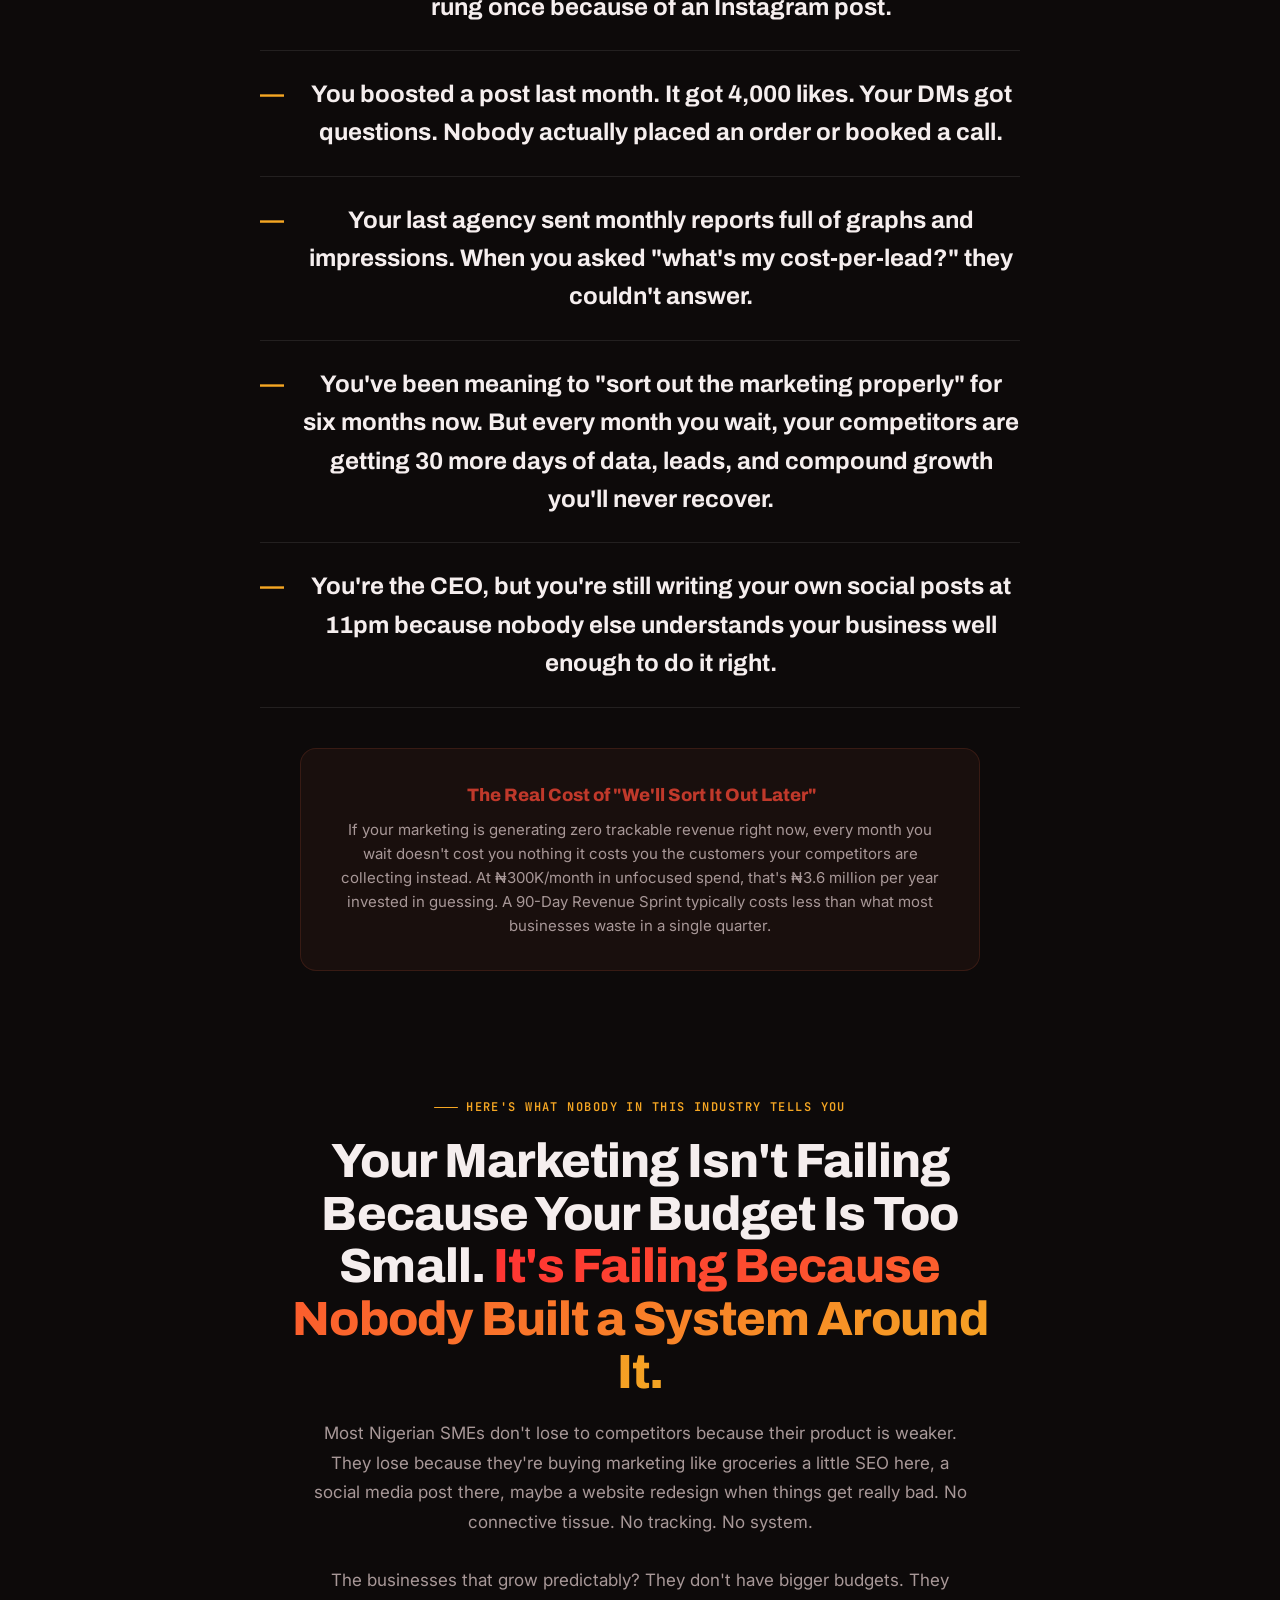
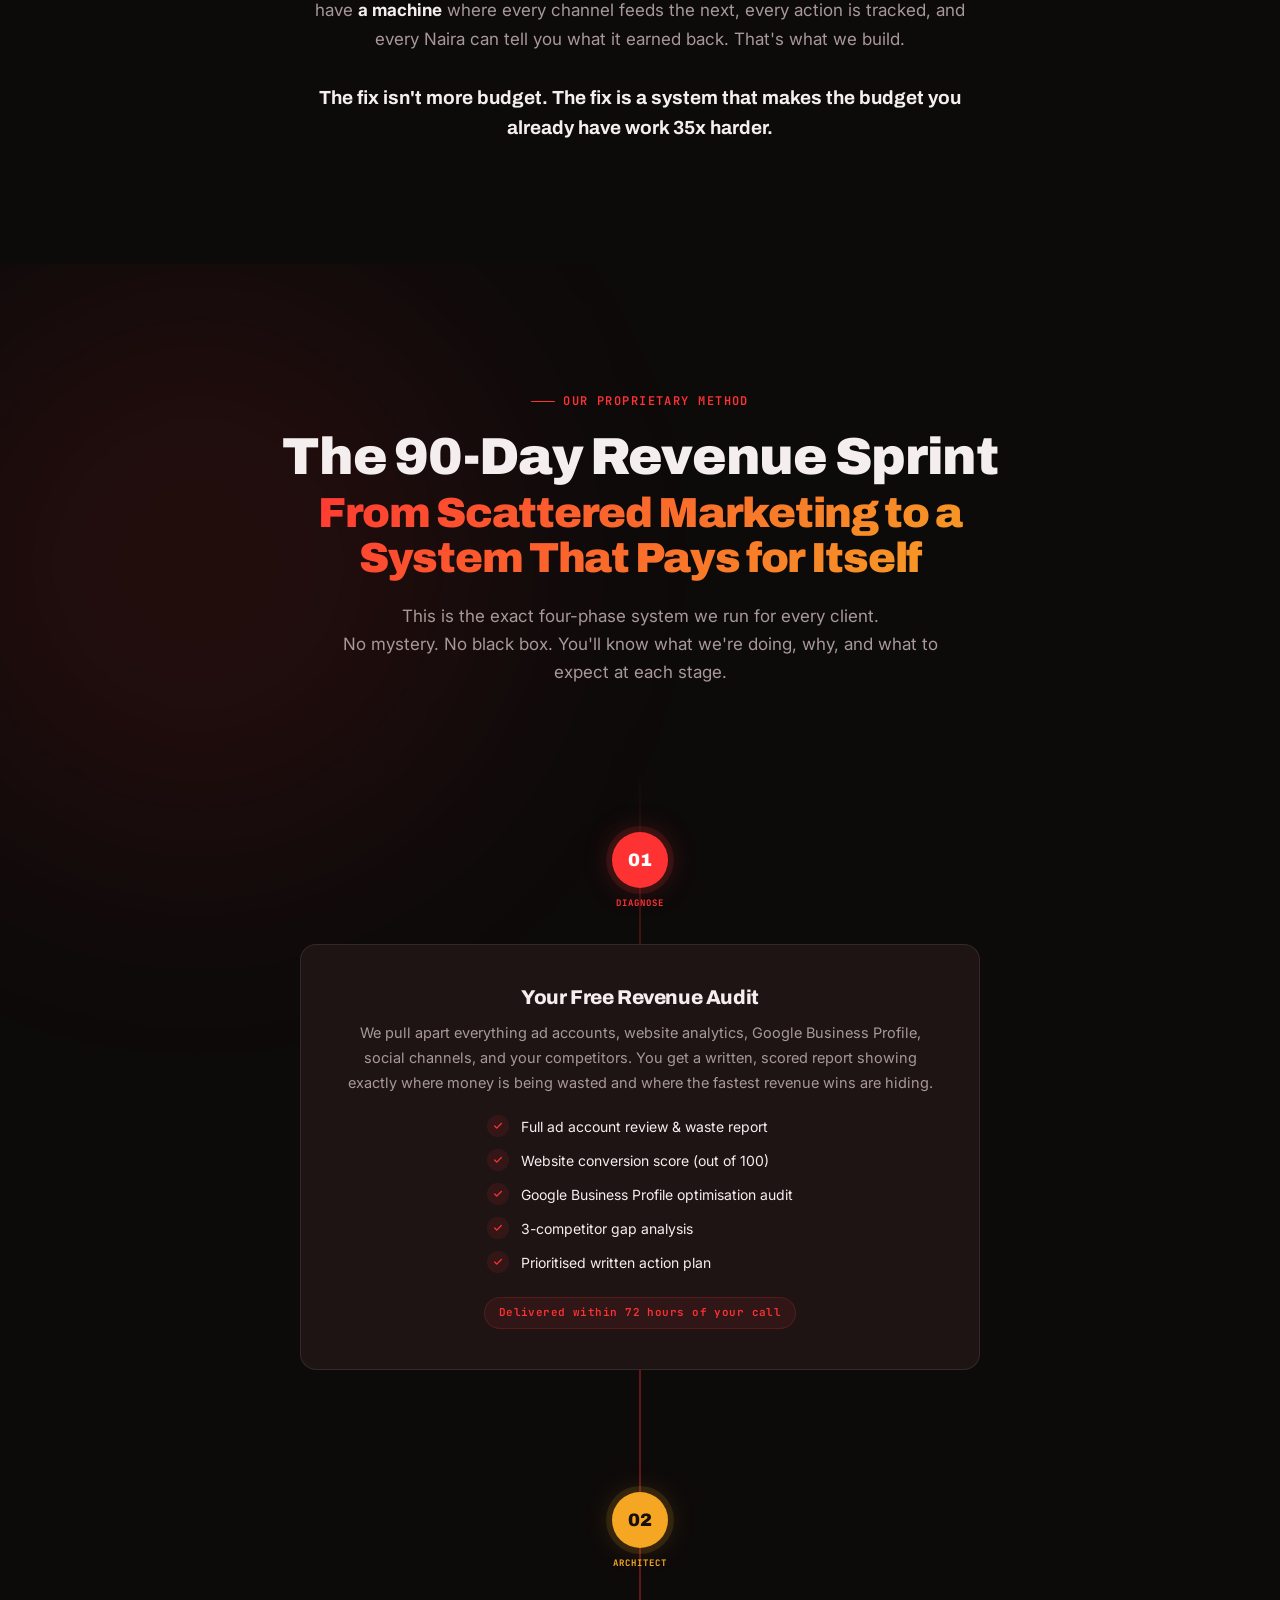
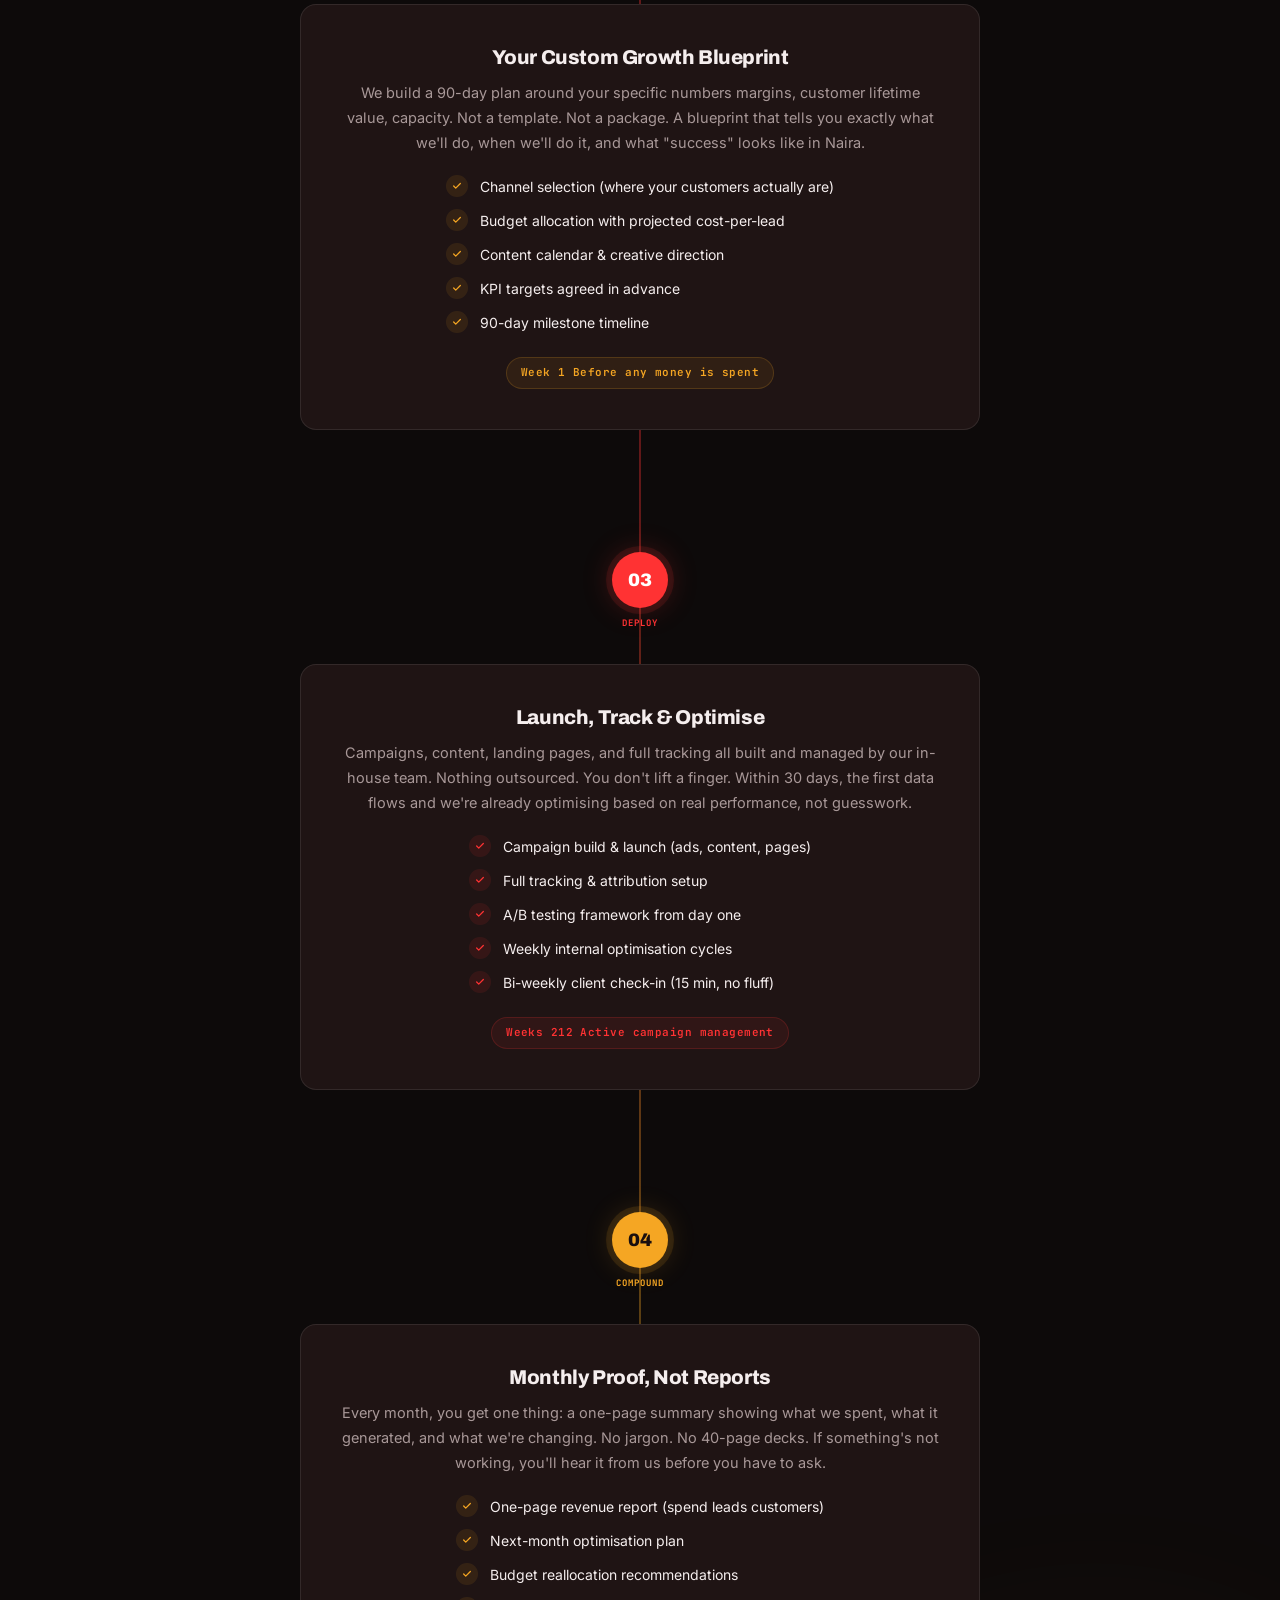
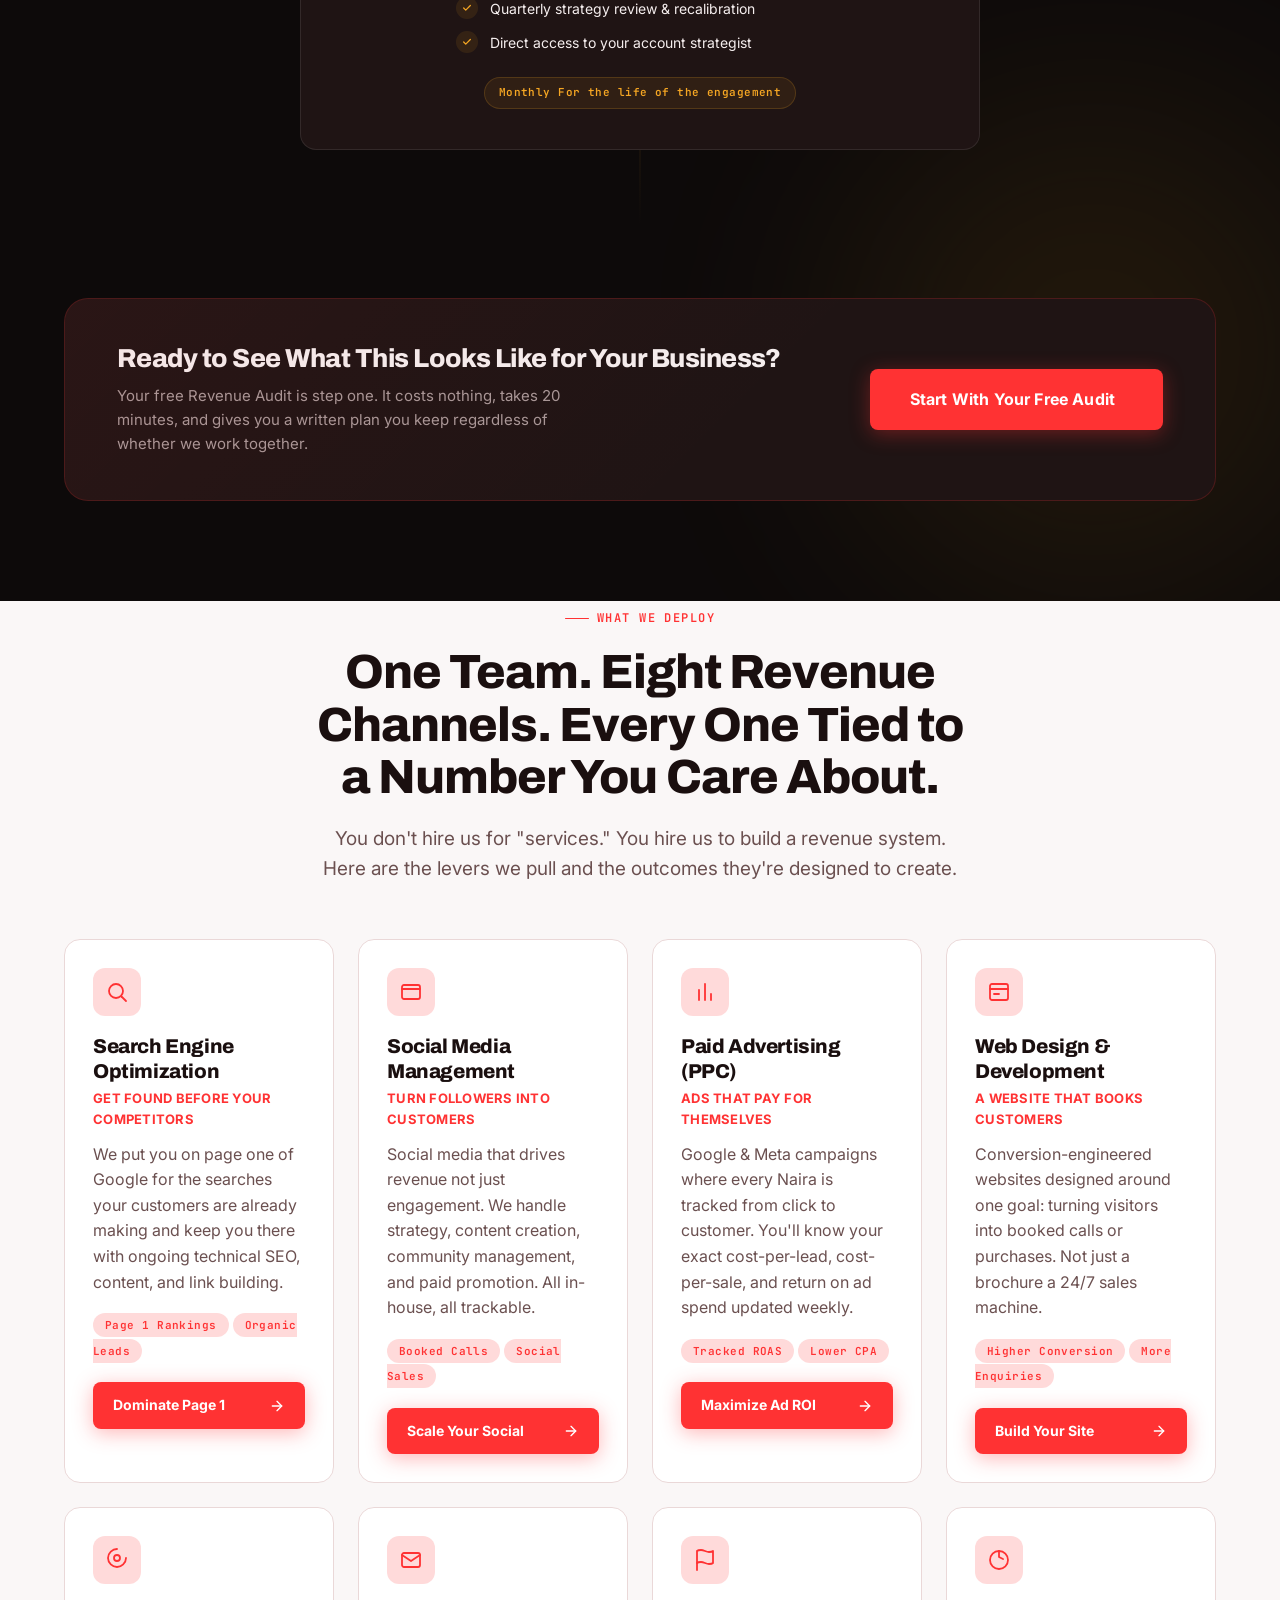
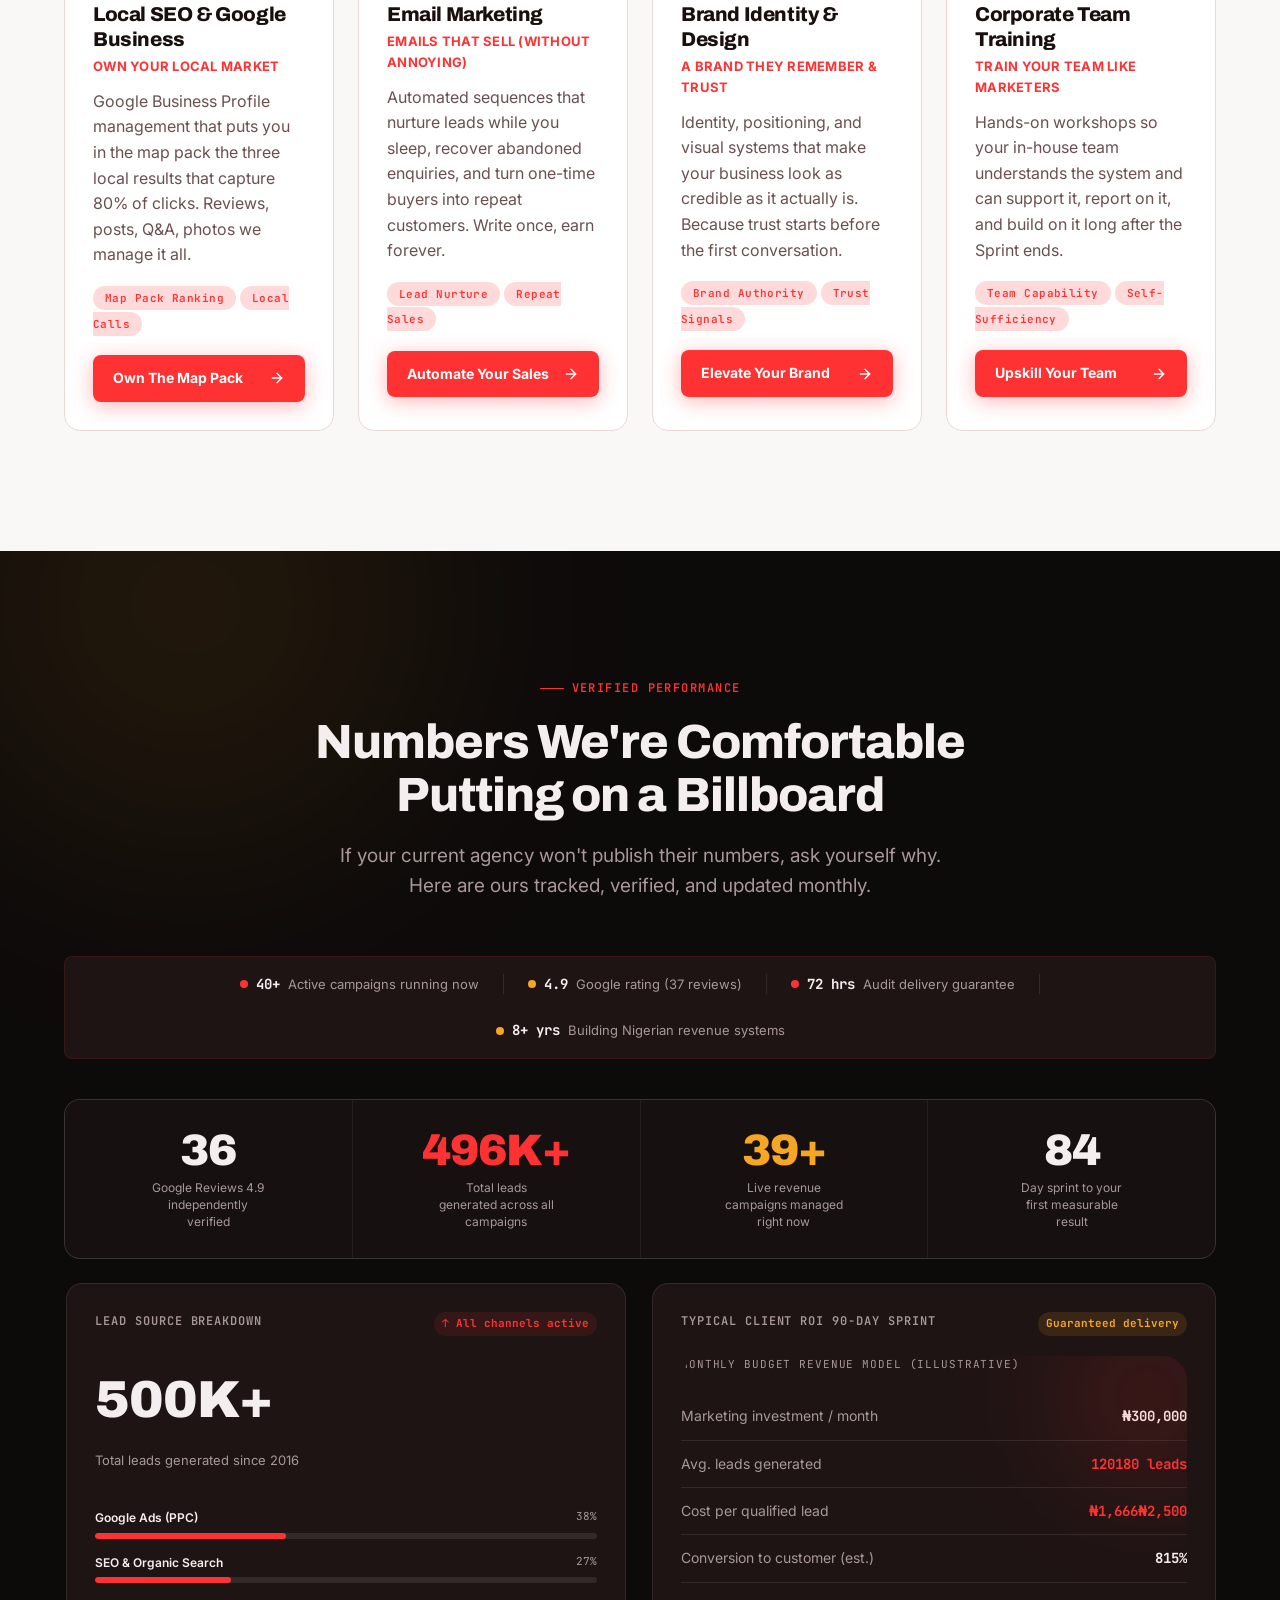
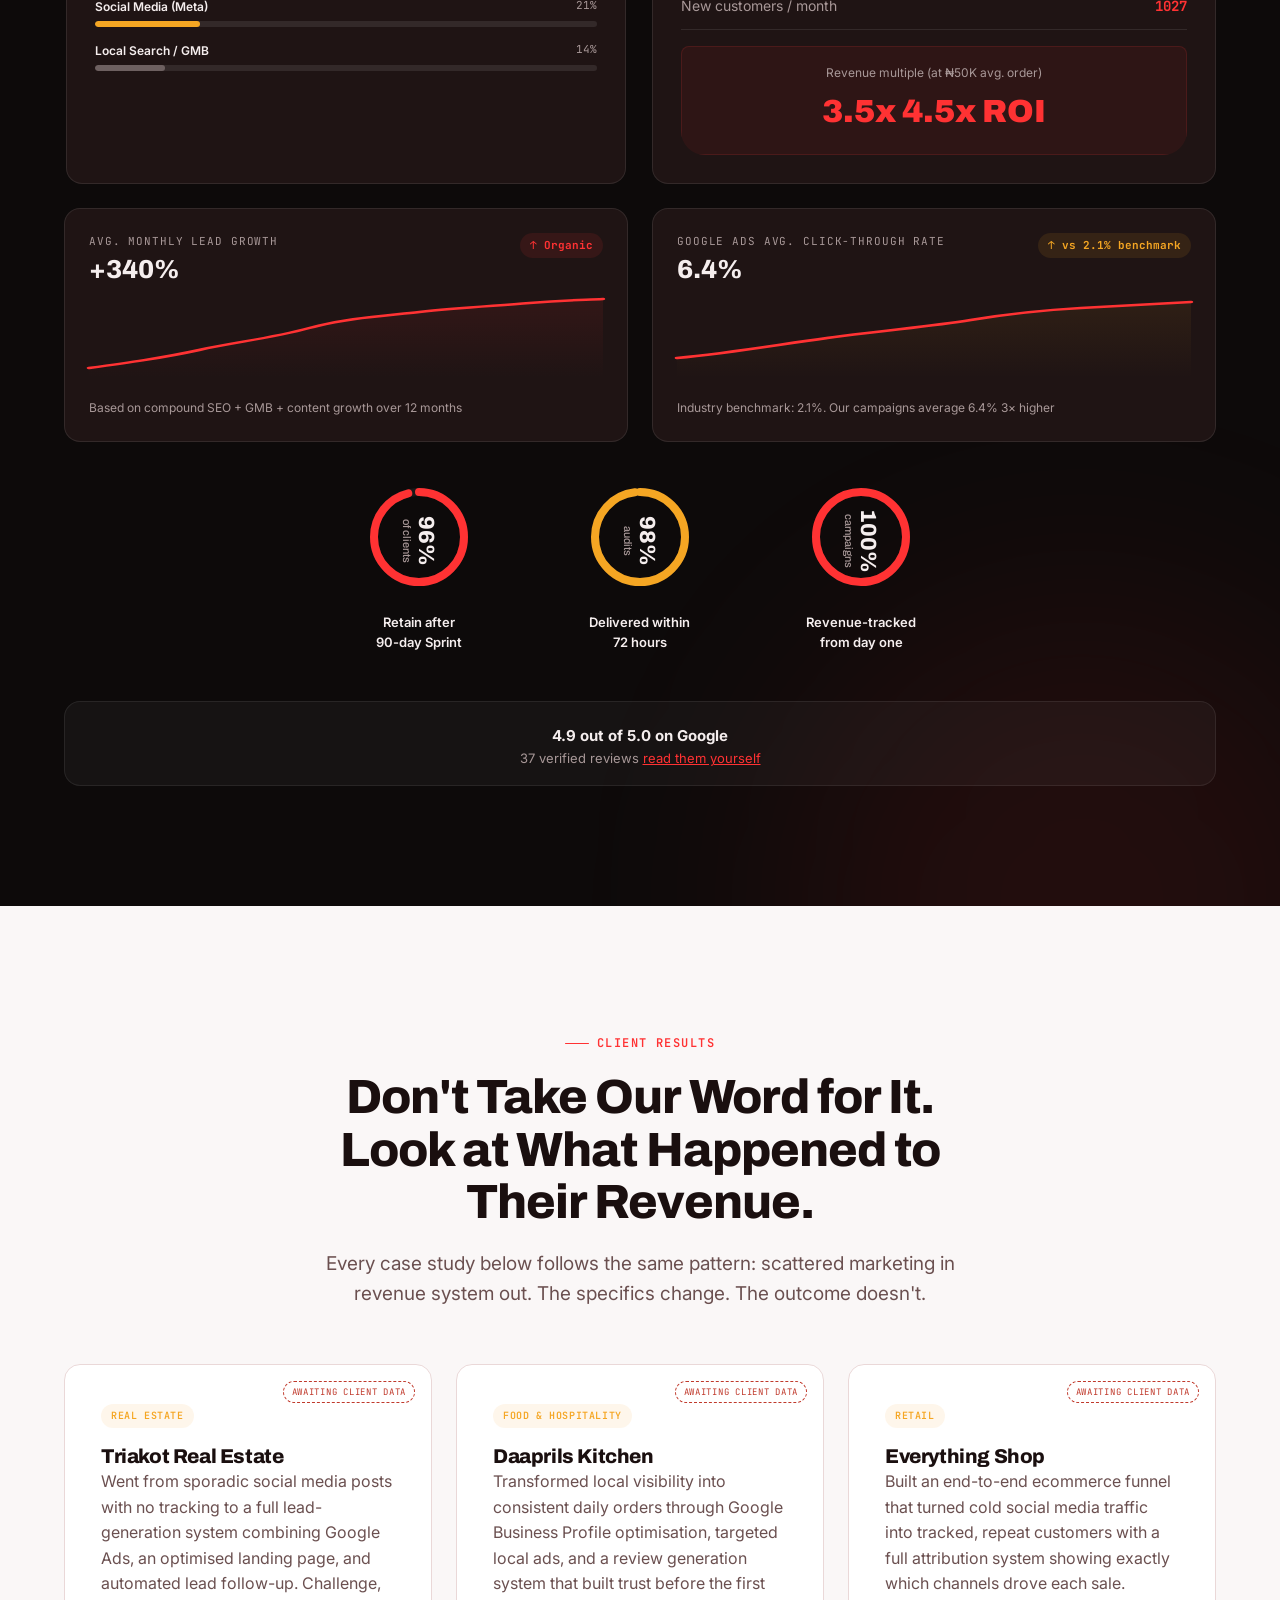
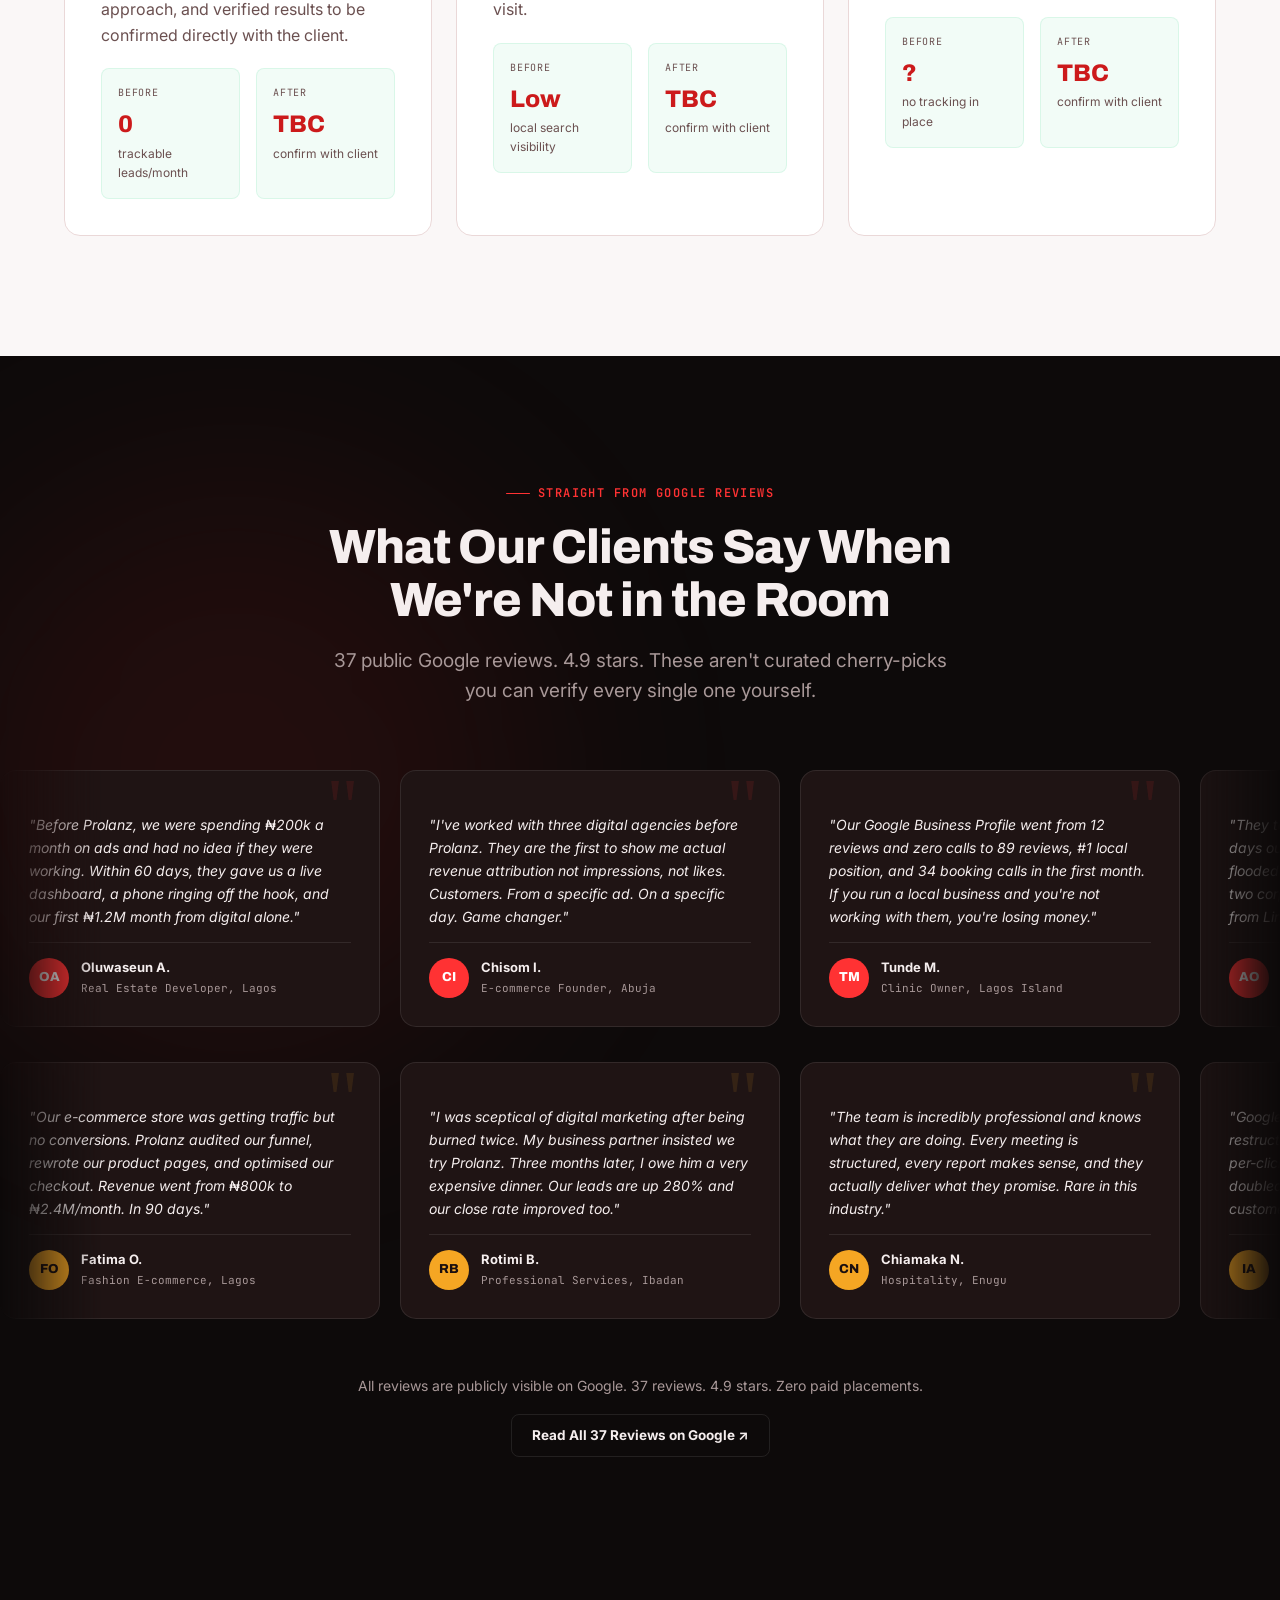
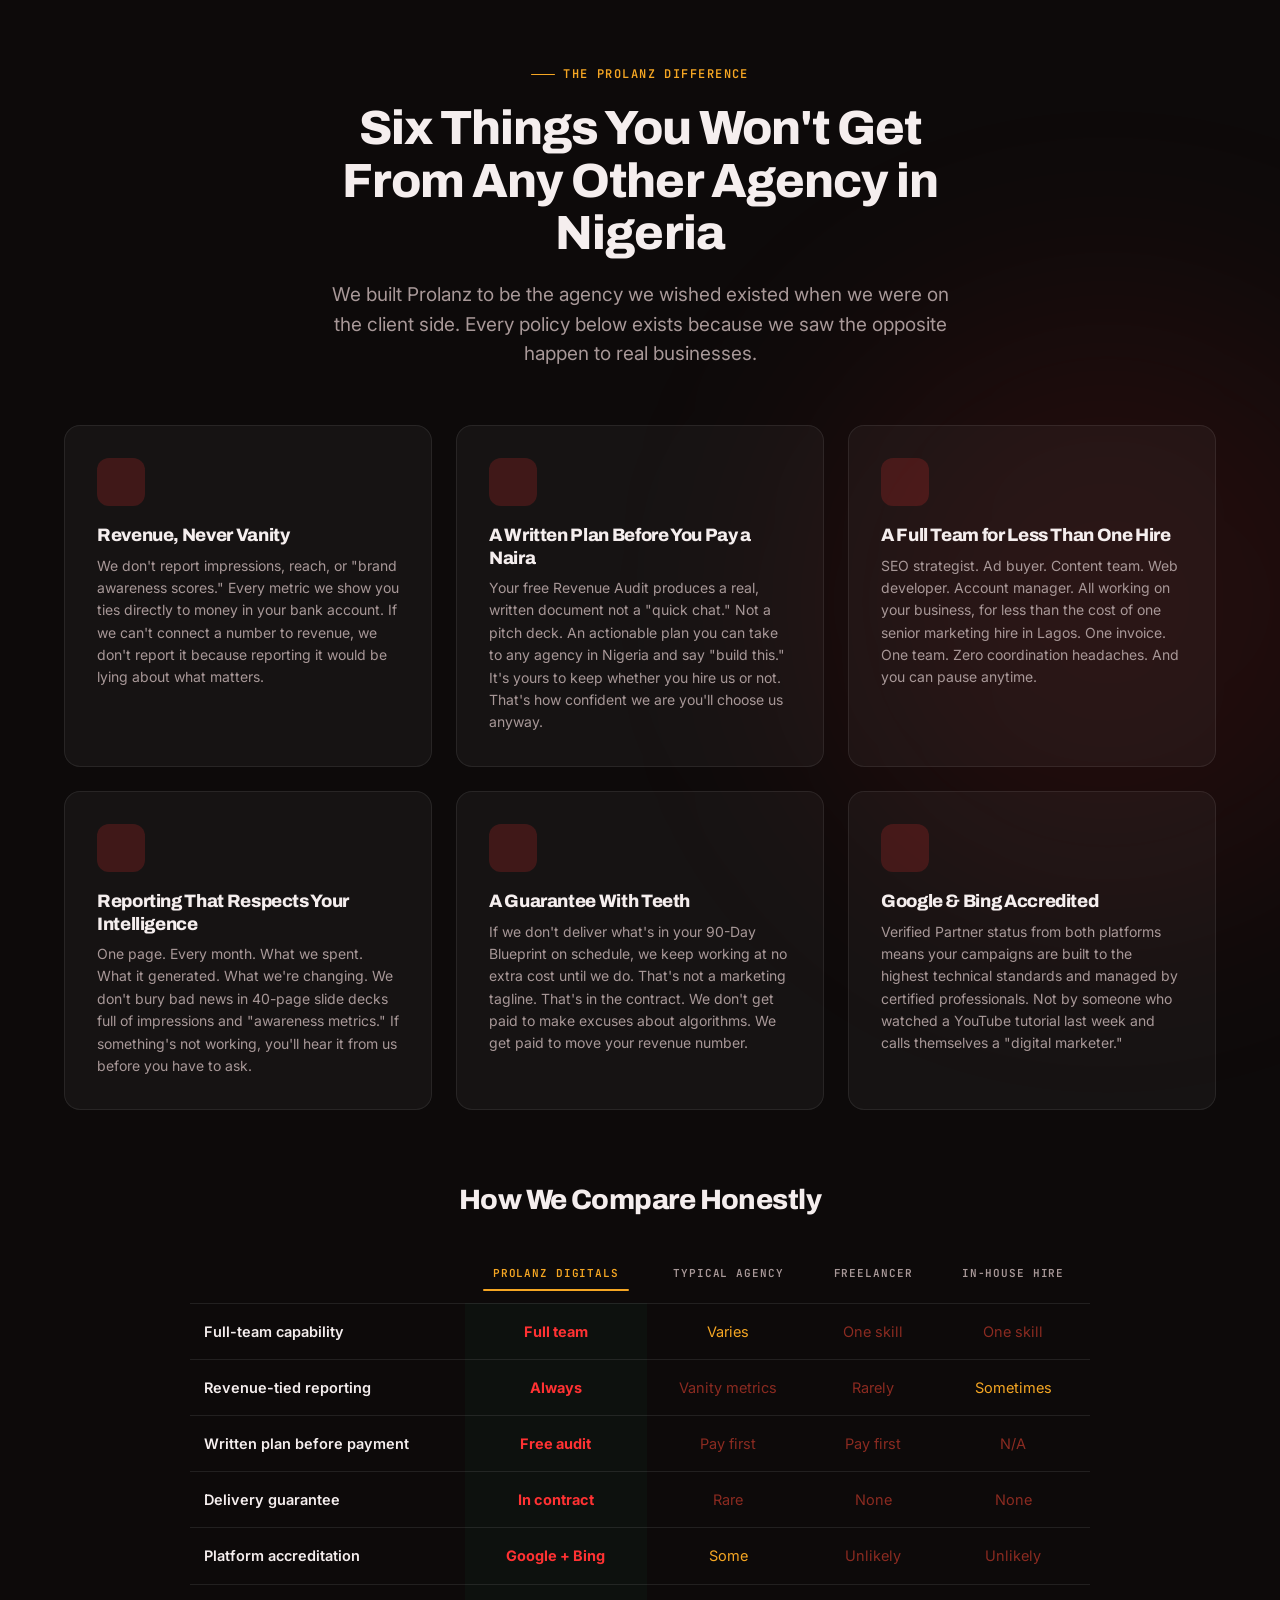
==== commit 3e73f05b: "Add files via upload" ====
--- a/index.html
+++ b/index.html
@@ -92,7 +92,15 @@
         <a href="#results" class="btn btn--outline">See The Proof First</a>
       </div>
 
-  </section>
+  
+      <!-- SCROLL INDICATOR -->
+      <a href="#" class="hero__scroll-indicator" onclick="window.scrollBy({top: window.innerHeight * 0.8, behavior: 'smooth'}); return false;">
+        <span>Scroll to explore</span>
+        <div class="hero__scroll-indicator-mouse">
+          <div class="hero__scroll-indicator-wheel"></div>
+        </div>
+      </a>
+</section>
 
   <!-- ════════════════════════════════════════════════════════
        CREDIBILITY MARQUEE
--- a/style.css
+++ b/style.css
@@ -2323,3 +2323,63 @@
     section { padding: 60px 0; }
     .hero { padding-top: 100px; }
 }
+
+
+/* ---------- SCROLL INDICATOR ---------- */
+.hero__scroll-indicator {
+    position: absolute;
+    bottom: 30px;
+    left: 50%;
+    transform: translateX(-50%);
+    display: flex;
+    flex-direction: column;
+    align-items: center;
+    gap: 8px;
+    color: rgba(255, 255, 255, 0.6);
+    font-size: 12px;
+    font-weight: 500;
+    letter-spacing: 2px;
+    text-transform: uppercase;
+    text-decoration: none;
+    z-index: 10;
+    opacity: 0;
+    animation: fadeUp 0.8s cubic-bezier(0.16, 1, 0.3, 1) forwards;
+    animation-delay: 1.2s;
+    transition: color 0.3s ease;
+}
+
+.hero__scroll-indicator:hover {
+    color: var(--gold);
+}
+
+.hero__scroll-indicator-mouse {
+    width: 22px;
+    height: 34px;
+    border: 2px solid currentColor;
+    border-radius: 12px;
+    position: relative;
+}
+
+.hero__scroll-indicator-wheel {
+    width: 4px;
+    height: 6px;
+    background: currentColor;
+    border-radius: 2px;
+    position: absolute;
+    top: 6px;
+    left: 50%;
+    transform: translateX(-50%);
+    animation: scrollWheel 2s infinite cubic-bezier(0.15, 0.41, 0.69, 0.94);
+}
+
+@keyframes scrollWheel {
+    0% { transform: translate(-50%, 0); opacity: 1; }
+    100% { transform: translate(-50%, 12px); opacity: 0; }
+}
+
+@media(max-width: 768px) {
+    .hero__scroll-indicator {
+        bottom: 20px;
+        transform: translateX(-50%) scale(0.9);
+    }
+}
